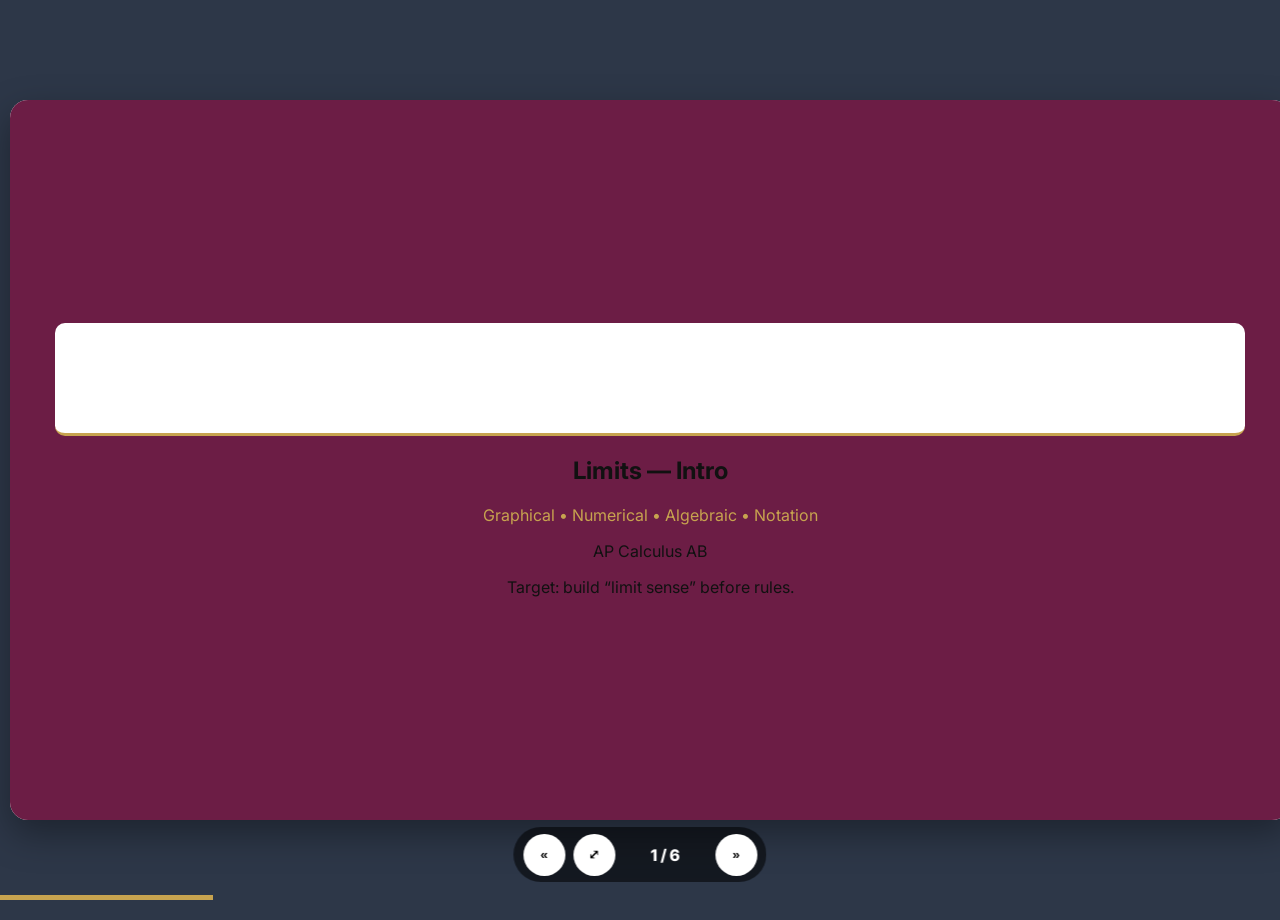
==== ab/lesson-1.html @ 7b2a3d3c "Add lesson 1 HTML for AP Calculus AB" ====
<!DOCTYPE html>
<html lang="en">
<head>
<meta charset="utf-8"/>
<meta name="viewport" content="width=device-width, initial-scale=1"/>
<title>AP Calc AB • Lesson 1 — Limits Intro</title>

<link rel="preconnect" href="https://fonts.googleapis.com">
<link rel="preconnect" href="https://fonts.gstatic.com" crossorigin>
<link href="https://fonts.googleapis.com/css2?family=Inter:wght@400;600;700;800&display=swap" rel="stylesheet">

<!-- Tailwind -->
<script src="https://cdn.tailwindcss.com"></script>

<!-- KaTeX -->
<link rel="stylesheet" href="https://cdn.jsdelivr.net/npm/katex@0.16.10/dist/katex.min.css" crossorigin="anonymous">
<script defer src="https://cdn.jsdelivr.net/npm/katex@0.16.10/dist/katex.min.js" crossorigin="anonymous"></script>
<script defer src="https://cdn.jsdelivr.net/npm/katex@0.16.10/dist/contrib/auto-render.min.js" crossorigin="anonymous"></script>

<!-- Brand + Theme + Engine -->
<script src="../config/brand.js"></script>
<link rel="stylesheet" href="../shared/deck-theme.css"/>
<script src="../shared/deck-engine.js"></script>

<style>
  /* Optional banner strip for title slide */
  .banner{width:100%;height:110px;background:#fff center/contain no-repeat;border-bottom:3px solid var(--accent);border-radius:10px}
</style>
</head>
<body>

<div id="deck" aria-live="polite">
  <div id="slides" class="relative">
    <div id="fsHint">Press <strong>F</strong> for fullscreen</div>

    <!-- 0 Title -->
    <section class="slide active bg-primary text-white">
      <div class="w-full h-16 banner mb-6 rounded-md"
           style="background-image:url('../assets/banner.jpg')" aria-label="Banner"></div>

      <div class="flex items-center gap-6">
        <img src="../assets/logo.png" alt="Logo" class="h-16 w-auto" onerror="this.style.display='none'"/>
        <div class="text-left">
          <h1 class="text-5xl md:text-6xl font-extrabold tracking-tight">Limits — Intro</h1>
          <p class="text-accent text-2xl md:text-3xl mt-2 font-semibold">
            Graphical • Numerical • Algebraic • Notation
          </p>
          <p class="mt-2 text-lg" id="brandLine"></p>
        </div>
      </div>
      <div class="absolute bottom-6 text-sm text-gray-100">
        Target: build “limit sense” before rules.
      </div>
    </section>

    <!-- 1 Objectives + keywords (tap glossary) -->
    <section class="slide">
      <h2 class="text-4xl font-extrabold text-primary mb-2">Learning Objectives & Keywords</h2>
      <div class="grid md:grid-cols-2 gap-6 text-left max-w-5xl">
        <div class="card p-5">
          <h3 class="text-2xl font-bold text-primary mb-1">Objectives</h3>
          <ul class="list-disc list-inside space-y-1 text-lg">
            <li>Interpret \(\lim_{x\to a} f(x)\) using graphs and tables.</li>
            <li>Distinguish <b>limit</b> from <b>function value</b>.</li>
            <li>Evaluate limits by <b>direct substitution</b> and basic <b>algebraic simplification</b>.</li>
            <li>Identify when a limit <b>does not exist</b> (DNE).</li>
          </ul>
        </div>
        <div class="card p-5">
          <h3 class="text-2xl font-bold text-primary mb-1">Keywords (tap)</h3>
          <div class="flex flex-wrap gap-2 text-lg">
            <span class="chip" data-key="lim">Limit</span>
            <span class="chip" data-key="two">Two-sided / One-sided</span>
            <span class="chip" data-key="dne">DNE</span>
            <span class="chip" data-key="cont">Continuity (preview)</span>
          </div>
          <p class="text-xs text-gray-500 mt-3">You can reuse these chips in every lesson.</p>
        </div>
      </div>
    </section>

    <!-- 2 Tap-to-reveal: limit vs value -->
    <section class="slide">
      <h2 class="text-3xl font-extrabold text-primary mb-2">Tap to Reveal — Limit vs Value</h2>
      <div class="card p-5 w-full max-w-5xl text-left">
        <p class="text-lg">
          Consider a function that has a <b>hole</b> at \(x=2\), but the graph approaches \(y=5\).
        </p>

        <div class="grid md:grid-cols-2 gap-4 mt-4">
          <div class="card p-4">
            <div class="font-bold text-primary mb-2">Statements</div>
            <div class="space-y-2 text-lg">
              <button class="chip rev" data-t="A">A) \(\lim_{x\to 2} f(x) = 5\)</button>
              <button class="chip rev" data-t="B">B) \(f(2)=5\)</button>
              <button class="chip rev" data-t="C">C) The limit depends on the value at \(x=2\)</button>
              <div id="revBox" class="mt-3"></div>
            </div>
          </div>

          <div class="card p-4">
            <div class="font-bold text-primary mb-2">Key idea</div>
            <div class="text-lg space-y-2">
              <p><b>Limit:</b> what \(f(x)\) is heading to as \(x\) approaches \(2\).</p>
              <p><b>Value:</b> what happens exactly at \(x=2\).</p>
              <p>If the hole is at \((2,5)\), then the limit can be 5 even if \(f(2)\) is undefined.</p>
            </div>
          </div>
        </div>
      </div>
    </section>

    <!-- 3 Quick practice: direct substitution -->
    <section class="slide">
      <h2 class="text-3xl font-extrabold text-primary mb-2">Quick Practice — Direct Substitution</h2>
      <div class="card p-5 w-full max-w-5xl text-left">
        <div class="text-lg mb-2">
          Evaluate:
          \[
            \lim_{x\to 3} (2x^2 - 5x + 1)
          \]
        </div>
        <div class="flex flex-wrap items-center gap-2">
          <input id="subAns" class="border rounded px-3 py-2 w-44" placeholder="type a number"/>
          <button id="subCheck" class="btn primary">Check</button>
          <button id="subHint" class="btn">Hint</button>
        </div>
        <div id="subFb" class="mt-3 font-semibold"></div>
        <div id="subHintBox" class="mt-2 text-sm"></div>
      </div>
    </section>

    <!-- 4 Quiz + export -->
    <section class="slide">
      <h2 class="text-3xl font-extrabold text-primary mb-2">Mini-Quiz (Exportable)</h2>
      <div class="card p-5 w-full max-w-5xl text-left">
        <div id="quizList" class="grid md:grid-cols-2 gap-3"></div>

        <div class="mt-3 flex flex-wrap gap-2">
          <button id="quizNew" class="btn">New set</button>
          <button id="quizCheck" class="btn primary">Check</button>
          <button id="quizCSV" class="btn">Export CSV</button>
          <button id="quizJSON" class="btn">Export JSON</button>
        </div>
        <div id="quizFb" class="mt-2 h-6 font-semibold"></div>
      </div>
    </section>

    <!-- 5 Exit -->
    <section class="slide">
      <h2 class="text-4xl font-extrabold text-primary mb-2">Exit Ticket</h2>
      <div class="grid md:grid-cols-2 gap-6 text-left max-w-5xl">
        <div class="card p-5">
          <h3 class="text-xl font-bold text-primary">3–2–1</h3>
          <ul class="list-disc list-inside">
            <li>3 limits you can evaluate by substitution</li>
            <li>2 ways a limit can be DNE</li>
            <li>1 sentence: limit vs value</li>
          </ul>
        </div>
        <div class="card p-5">
          <h3 class="text-xl font-bold text-primary">Up next</h3>
          <p><b>Limit Laws & Algebraic Techniques</b> — factoring, rationalizing, and simplifying expressions.</p>
        </div>
      </div>
    </section>

  </div>
</div>

<!-- Controls -->
<div id="controls" role="group" aria-label="Slideshow controls">
  <button id="prev" title="Previous (←)">&laquo;</button>
  <button id="fs" title="Toggle Fullscreen (F)">⤢</button>
  <div id="counter">1 / 6</div>
  <button id="next" title="Next (→)">&raquo;</button>
</div>
<div id="progress"></div>

<!-- Glossary popover -->
<div id="pop" role="dialog" aria-modal="true" aria-live="polite">
  <span class="close" title="Close">✕</span>
  <div id="popBody"></div>
</div>

<script>
  // Brand line on title slide
  document.getElementById('brandLine').textContent =
    (window.BRAND?.schoolName ? window.BRAND.schoolName + " — " : "") + "AP Calculus AB";

  const glossary = {
    lim:  "<strong>Limit</strong>: the value \(f(x)\) approaches as \(x\) approaches a point.",
    two:  "<strong>Two-sided / One-sided</strong>: compare \(\lim_{x\\to a^-}\) and \(\lim_{x\\to a^+}\).",
    dne:  "<strong>DNE</strong>: does not exist (e.g., left/right mismatch or unbounded behavior).",
    cont: "<strong>Continuity (preview)</strong>: \(f(a)\) exists, \(\lim_{x\\to a}f(x)\) exists, and they’re equal."
  };

  // Init deck
  const Deck = window.DeckEngine.initDeck({
    deckTitle: "APCalcAB_L1_LimitsIntro",
    glossary
  });

  // Tap-to-reveal
  const answers = {
    A: "<div class='hint'>✅ True. The limit describes the approach to \(x=2\), not the value at \(x=2\).</div>",
    B: "<div class='hint'>Not necessarily. The graph can approach 5 even if \(f(2)\) is undefined or different.</div>",
    C: "<div class='hint'>❌ False. The limit is independent of the value at the point.</div>"
  };
  document.querySelectorAll('.rev').forEach(b=>{
    b.addEventListener('click', ()=>{
      document.getElementById('revBox').innerHTML = answers[b.dataset.t] || "";
      Deck.renderMath(document.getElementById('revBox'));
    });
  });

  // Direct substitution practice
  // lim_{x->3} (2x^2-5x+1) = 2*9 - 15 + 1 = 18 - 15 + 1 = 4
  document.getElementById('subHint').addEventListener('click', ()=>{
    document.getElementById('subHintBox').innerHTML =
      "<div class='hint'>Plug in \(x=3\): compute \(2(3)^2 - 5(3) + 1\).</div>";
    Deck.renderMath(document.getElementById('subHintBox'));
  });
  document.getElementById('subCheck').addEventListener('click', ()=>{
    const v = Number(document.getElementById('subAns').value);
    const fb = document.getElementById('subFb');
    if(!Number.isFinite(v)){ fb.textContent="Enter a number."; fb.style.color="#b91c1c"; return; }
    if(v===4){
      fb.textContent="✅ Correct!"; fb.style.color="#15803d"; Deck.confetti();
    } else {
      fb.textContent="❌ Not quite. Try substitution carefully."; fb.style.color="#b91c1c";
    }
  });

  // Quiz (exportable)
  const quizState = { items: [] };
  function newQuiz(){
    const bank = [
      {q:"\\(\\lim_{x\\to 2} (x^2-1)\\)", a:"3"},
      {q:"\\(\\lim_{x\\to -1} (2x+5)\\)", a:"3"},
      {q:"\\(\\lim_{x\\to 4} \\sqrt{x}\\)", a:"2"},
      {q:"\\(\\lim_{x\\to 0} (\\sin x)\\)", a:"0"}
    ];
    quizState.items = bank.sort(()=>Math.random()-0.5).slice(0,4);
    const box = document.getElementById('quizList'); box.innerHTML = "";
    quizState.items.forEach((it,idx)=>{
      const d = document.createElement('div');
      d.className = "card p-4";
      d.innerHTML = `
        <div class="text-lg font-bold text-primary mb-1">Q${idx+1}</div>
        <div class="text-xl">Evaluate: \\(${it.q}\\)</div>
        <input class="qAns border rounded px-2 py-1 w-40 mt-2" placeholder="answer">
      `;
      box.appendChild(d);
    });
    Deck.renderMath(box);
    document.getElementById('quizFb').textContent="";
  }
  newQuiz();
  document.getElementById('quizNew').addEventListener('click', newQuiz);

  document.getElementById('quizCheck').addEventListener('click', ()=>{
    let ok=0;
    [...document.querySelectorAll('#quizList .card')].forEach((row,idx)=>{
      const want = quizState.items[idx].a;
      const inp = row.querySelector('.qAns');
      const got = (inp.value||"").trim();
      inp.style.borderColor = (got===want) ? "#22c55e" : "#ef4444";
      if(got===want) ok++;
    });
    const fb = document.getElementById('quizFb');
    fb.textContent = (ok===quizState.items.length) ? "✅ Perfect!" : `Score: ${ok}/${quizState.items.length}`;
    if(ok===quizState.items.length) Deck.confetti();
  });

  document.getElementById('quizCSV').addEventListener('click', ()=>{
    const rows = [["question","correct","user"]];
    [...document.querySelectorAll('#quizList .card')].forEach((row,idx)=>{
      const user = row.querySelector('.qAns').value || "";
      rows.push([quizState.items[idx].q, quizState.items[idx].a, user]);
    });
    Deck.downloadCSV("APCalcAB_L1_quiz.csv", rows);
  });

  document.getElementById('quizJSON').addEventListener('click', ()=>{
    const data = [...document.querySelectorAll('#quizList .card')].map((row,idx)=>({
      question: quizState.items[idx].q,
      correct: quizState.items[idx].a,
      user: row.querySelector('.qAns').value || ""
    }));
    Deck.downloadJSON("APCalcAB_L1_quiz.json", data);
  });
</script>

</body>
</html>
---- shared/deck-theme.css ----
/* shared/deck-theme.css */
:root{
  --primary:#6C1D45; --primary2:#8B2450; --accent:#C7A34F; --accent2:#E4D4A8;
  --bg:#2d3748; --ink:#111; --card:#fafafa; --line:#e5e7eb;
}
html,body{height:100%; margin:0; background:var(--bg); font-family:Inter,system-ui,Segoe UI,Roboto,Helvetica,Arial; color:#111}
#deck{position:relative; width:100vw; height:100vh; display:flex; align-items:center; justify-content:center; padding:10px}
#slides{position:relative; width:100%; max-width:1280px; aspect-ratio:16/9; background:#fff; box-shadow:0 14px 36px rgba(0,0,0,.35); overflow:hidden; border-radius:18px}
.slide{position:absolute; inset:0; padding:3.5%; display:flex; flex-direction:column; justify-content:center; align-items:center; text-align:center; opacity:0; transform:translateY(14px) scale(.985); transition:.55s ease; pointer-events:none}
.slide.active{opacity:1; transform:none; pointer-events:auto}

.bg-primary{background-color:var(--primary)}
.text-primary{color:var(--primary)}
.text-accent{color:var(--accent)}
.card{border:1px solid var(--line); border-radius:14px; background:var(--card)}
.chip{display:inline-flex;align-items:center;gap:.5rem;background:rgba(0,0,0,.05);border-radius:9999px;padding:.35rem .75rem;cursor:pointer}
.chip:hover{outline:2px solid var(--accent)}
.btn{padding:.55rem 1rem;border-radius:999px;border:1px solid var(--line);background:#fff;font-weight:800; cursor:pointer}
.btn.primary{background:var(--primary);color:#fff;border-color:var(--primary)}
.btn:hover{filter:brightness(.985)}
.hint{background:#fff3cd;border:1px solid #ffe69c;border-radius:10px;padding:.5rem .75rem}
.kbd{font-variant-numeric:tabular-nums; font-weight:800; padding:.1rem .35rem; border-radius:.4rem; border:1px solid #d1d5db; background:#fff}

#controls{position:fixed; bottom:18px; left:50%; transform:translateX(-50%); display:flex; align-items:center; gap:.5rem;
  background:rgba(0,0,0,.55); padding:.4rem .6rem; border-radius:999px; z-index:20; backdrop-filter:blur(6px)}
#controls button{width:42px;height:42px;border-radius:999px;border:none;background:#fff;cursor:pointer;font-weight:900}
#controls button:hover{transform:scale(1.06)}
#counter{color:#fff;font-weight:800;min-width:84px;text-align:center}
#progress{position:fixed;left:0;bottom:0;height:5px;width:0;background:var(--accent);z-index:30;transition:width .35s ease}
#fsHint{position:absolute; top:10px; right:12px; color:#fff; background:rgba(0,0,0,.35); padding:.25rem .5rem; border-radius:8px; font-size:.8rem}

#pop{position:fixed; inset:auto auto 20px 20px; max-width:min(560px,90vw);
  background:#fff; border:2px solid var(--accent); border-radius:12px; box-shadow:0 12px 28px rgba(0,0,0,.25);
  padding:14px 16px; z-index:40; display:none; text-align:left}
#pop strong{color:var(--primary)} #pop .close{float:right;color:#666;cursor:pointer;font-weight:900}

.confetti{position:fixed; pointer-events:none; z-index:50}
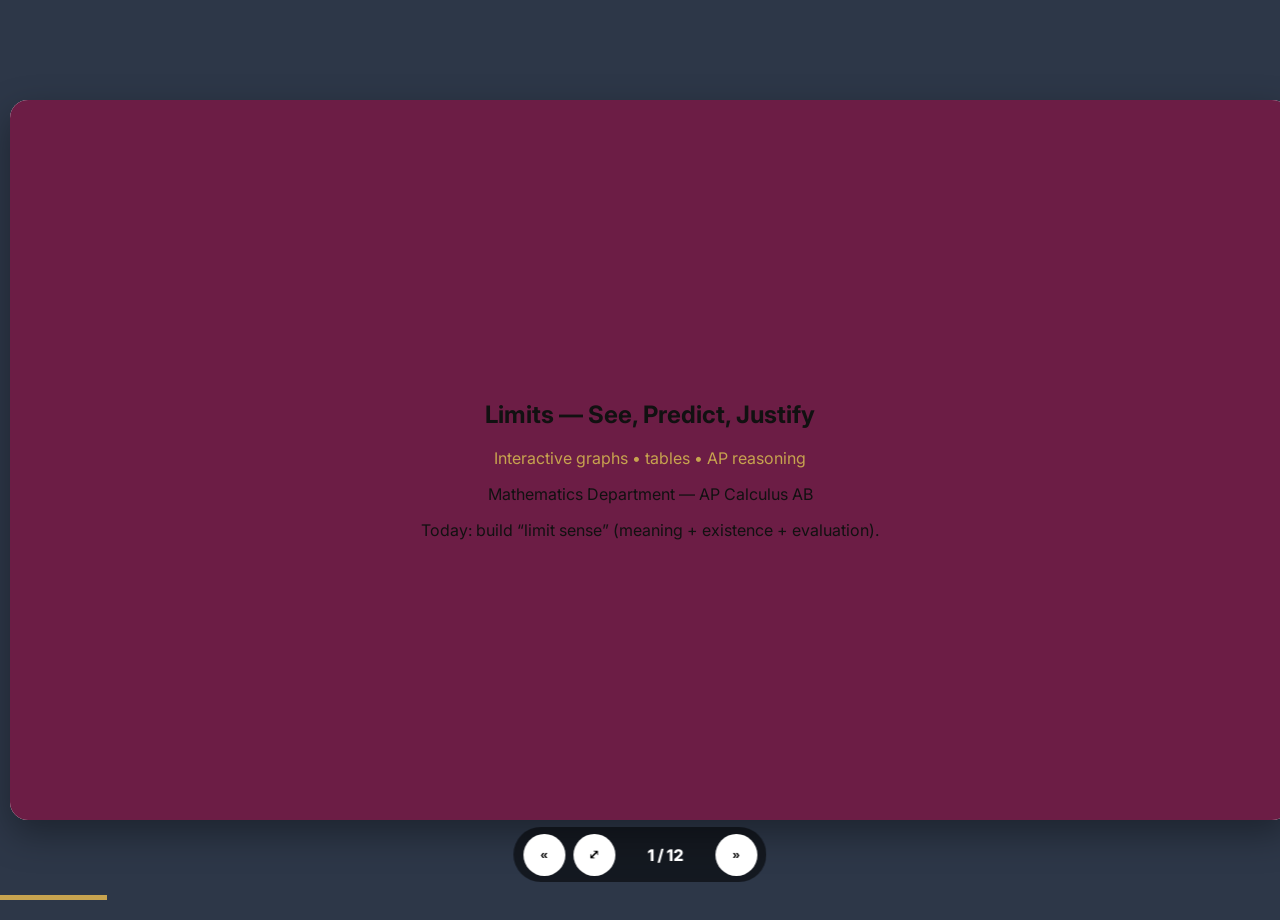
==== commit c0df386a: "Update lesson-1.html" ====
--- a/ab/lesson-1.html
+++ b/ab/lesson-1.html
@@ -3,13 +3,12 @@
 <head>
 <meta charset="utf-8"/>
 <meta name="viewport" content="width=device-width, initial-scale=1"/>
-<title>AP Calc AB • Lesson 1 — Limits Intro</title>
+<title>AP Calc AB • Lesson 1 — Limits (Interactive, Student-Centered)</title>
 
 <link rel="preconnect" href="https://fonts.googleapis.com">
 <link rel="preconnect" href="https://fonts.gstatic.com" crossorigin>
 <link href="https://fonts.googleapis.com/css2?family=Inter:wght@400;600;700;800&display=swap" rel="stylesheet">
 
-<!-- Tailwind -->
 <script src="https://cdn.tailwindcss.com"></script>
 
 <!-- KaTeX -->
@@ -17,150 +16,526 @@
 <script defer src="https://cdn.jsdelivr.net/npm/katex@0.16.10/dist/katex.min.js" crossorigin="anonymous"></script>
 <script defer src="https://cdn.jsdelivr.net/npm/katex@0.16.10/dist/contrib/auto-render.min.js" crossorigin="anonymous"></script>
 
-<!-- Brand + Theme + Engine -->
+<!-- Brand + shared theme/engine -->
 <script src="../config/brand.js"></script>
 <link rel="stylesheet" href="../shared/deck-theme.css"/>
 <script src="../shared/deck-engine.js"></script>
 
 <style>
-  /* Optional banner strip for title slide */
-  .banner{width:100%;height:110px;background:#fff center/contain no-repeat;border-bottom:3px solid var(--accent);border-radius:10px}
+  .twoCol{display:grid;grid-template-columns:1fr;gap:14px}
+  @media (min-width:980px){.twoCol{grid-template-columns:1fr 1fr}}
+  .threeCol{display:grid;grid-template-columns:1fr;gap:14px}
+  @media (min-width:980px){.threeCol{grid-template-columns:1fr 1fr 1fr}}
+
+  .pill{display:inline-flex;align-items:center;gap:.5rem;border:1px solid #e5e7eb;border-radius:999px;padding:.35rem .75rem;background:#fff}
+  .callout{border-left:6px solid var(--accent); padding:10px 12px; background:#fff; border-radius:12px; border:1px solid #e5e7eb}
+  .small{font-size:.95rem}
+  .mono{font-family:ui-monospace, SFMono-Regular, Menlo, Monaco, Consolas, "Liberation Mono", "Courier New", monospace}
+  .teacher{background:#eef2ff;border:1px solid #c7d2fe;border-radius:12px;padding:10px 12px}
+  .teacher b{color:#3730a3}
+  .soft{color:#475569}
+  .kbd2{font-variant-numeric:tabular-nums;font-weight:900;padding:.1rem .35rem;border-radius:.4rem;border:1px solid #d1d5db;background:#fff}
+
+  /* Graph widget */
+  .gwrap{border:1px solid #e5e7eb;border-radius:14px;background:#fff;padding:10px}
+  .gbar{display:flex;flex-wrap:wrap;gap:8px;align-items:center;justify-content:space-between;margin-top:8px}
+  .gbar .left{display:flex;flex-wrap:wrap;gap:8px;align-items:center}
+  .gbar input[type="range"]{width:240px}
+  .badge{display:inline-flex;align-items:center;gap:.45rem;border-radius:999px;padding:.25rem .6rem;font-size:.85rem;border:1px solid #e5e7eb;background:#fff}
+  .ok{border-color:#bbf7d0;background:#f0fdf4;color:#166534}
+  .warn{border-color:#fed7aa;background:#fff7ed;color:#9a3412}
+  .bad{border-color:#fecaca;background:#fef2f2;color:#991b1b}
+
+  table.clean{width:100%;border-collapse:collapse;font-size:.95rem}
+  table.clean th, table.clean td{border:1px solid #e5e7eb;padding:6px 8px;text-align:center}
+  table.clean th{background:#f8fafc;font-weight:800}
+
+  /* ε–δ demo */
+  .edRow{display:flex;flex-wrap:wrap;gap:10px;align-items:center}
+  .edRow input[type="range"]{width:220px}
 </style>
 </head>
+
 <body>
-
 <div id="deck" aria-live="polite">
   <div id="slides" class="relative">
     <div id="fsHint">Press <strong>F</strong> for fullscreen</div>
 
-    <!-- 0 Title -->
-    <section class="slide active bg-primary text-white">
-      <div class="w-full h-16 banner mb-6 rounded-md"
-           style="background-image:url('../assets/banner.jpg')" aria-label="Banner"></div>
-
+    <!-- 0 • Title -->
+    <section class="slide active bg-primary">
+      <div class="w-full h-16 banner mb-6 rounded-md" style="background-image:url('../assets/banner.jpg')" aria-label="Banner"></div>
       <div class="flex items-center gap-6">
         <img src="../assets/logo.png" alt="Logo" class="h-16 w-auto" onerror="this.style.display='none'"/>
         <div class="text-left">
-          <h1 class="text-5xl md:text-6xl font-extrabold tracking-tight">Limits — Intro</h1>
-          <p class="text-accent text-2xl md:text-3xl mt-2 font-semibold">
-            Graphical • Numerical • Algebraic • Notation
-          </p>
+          <h1 class="text-5xl md:text-6xl font-extrabold tracking-tight">Limits — See, Predict, Justify</h1>
+          <p class="text-accent text-2xl md:text-3xl mt-2 font-semibold">Interactive graphs • tables • AP reasoning</p>
           <p class="mt-2 text-lg" id="brandLine"></p>
         </div>
       </div>
       <div class="absolute bottom-6 text-sm text-gray-100">
-        Target: build “limit sense” before rules.
+        Today: build “limit sense” (meaning + existence + evaluation).
       </div>
     </section>
 
-    <!-- 1 Objectives + keywords (tap glossary) -->
+    <!-- 1 • Student plan + norms -->
     <section class="slide">
-      <h2 class="text-4xl font-extrabold text-primary mb-2">Learning Objectives & Keywords</h2>
-      <div class="grid md:grid-cols-2 gap-6 text-left max-w-5xl">
+      <h2 class="text-4xl font-extrabold text-primary mb-2">What You’ll Do (Student-Centered)</h2>
+      <div class="card p-5 w-full max-w-5xl text-left text-lg space-y-3">
+        <div class="pill"><b>1.</b> Predict from a graph (no formula yet)</div>
+        <div class="pill"><b>2.</b> Test with a table (approach from both sides)</div>
+        <div class="pill"><b>3.</b> Justify with algebra (when possible)</div>
+        <div class="pill"><b>4.</b> Decide: limit exists? why?</div>
+        <div class="pill"><b>5.</b> AP-style practice: MCQ + mini-FRQ</div>
+        <div class="callout">
+          <b>Talk move:</b> “As \(x\) gets close to \(a\), \(f(x)\) gets close to \(L\) because …”
+        </div>
+        <div class="teacher hidden" id="t1">
+          <b>Teacher note:</b> Run as “stations” even in whole-group: students predict → test → justify.
+          Aim for students saying “near vs at” and “left vs right”.
+        </div>
+        <button class="btn" id="toggleTeacher1">Toggle Teacher Notes</button>
+      </div>
+    </section>
+
+    <!-- 2 • Learning targets + vocab -->
+    <section class="slide">
+      <h2 class="text-4xl font-extrabold text-primary mb-2">Learning Targets & Vocabulary</h2>
+      <div class="twoCol w-full max-w-6xl text-left">
         <div class="card p-5">
-          <h3 class="text-2xl font-bold text-primary mb-1">Objectives</h3>
-          <ul class="list-disc list-inside space-y-1 text-lg">
-            <li>Interpret \(\lim_{x\to a} f(x)\) using graphs and tables.</li>
-            <li>Distinguish <b>limit</b> from <b>function value</b>.</li>
-            <li>Evaluate limits by <b>direct substitution</b> and basic <b>algebraic simplification</b>.</li>
-            <li>Identify when a limit <b>does not exist</b> (DNE).</li>
+          <h3 class="text-2xl font-bold text-primary mb-2">I can…</h3>
+          <ul class="list-disc list-inside space-y-2 text-lg">
+            <li>Interpret \(\lim_{x\to a} f(x)\) from <b>graphs</b> and <b>tables</b>.</li>
+            <li>Use <b>left/right</b> behavior to decide if a limit exists.</li>
+            <li>Evaluate simple limits by substitution or simplification.</li>
+            <li>Explain the difference between \(\lim_{x\to a} f(x)\) and \(f(a)\).</li>
           </ul>
+          <div class="callout small mt-4">
+            <b>Success criteria:</b> you can explain <i>why</i> a limit exists/doesn’t, not only compute it.
+          </div>
         </div>
         <div class="card p-5">
-          <h3 class="text-2xl font-bold text-primary mb-1">Keywords (tap)</h3>
+          <h3 class="text-2xl font-bold text-primary mb-2">Keywords (tap)</h3>
           <div class="flex flex-wrap gap-2 text-lg">
             <span class="chip" data-key="lim">Limit</span>
-            <span class="chip" data-key="two">Two-sided / One-sided</span>
+            <span class="chip" data-key="lr">Left/right limits</span>
             <span class="chip" data-key="dne">DNE</span>
-            <span class="chip" data-key="cont">Continuity (preview)</span>
-          </div>
-          <p class="text-xs text-gray-500 mt-3">You can reuse these chips in every lesson.</p>
+            <span class="chip" data-key="rem">Removable discontinuity</span>
+            <span class="chip" data-key="jump">Jump discontinuity</span>
+            <span class="chip" data-key="inf">Infinite behavior</span>
+          </div>
+          <div class="teacher hidden mt-4" id="t2">
+            <b>Teacher note:</b> Don’t do epsilon-delta formally unless you want the sandbox slide (later). AB starts with meaning + tools.
+          </div>
+          <button class="btn mt-3" id="toggleTeacher2">Toggle Teacher Notes</button>
         </div>
       </div>
     </section>
 
-    <!-- 2 Tap-to-reveal: limit vs value -->
+    <!-- 3 • Core idea (brief explanation) + definition -->
     <section class="slide">
-      <h2 class="text-3xl font-extrabold text-primary mb-2">Tap to Reveal — Limit vs Value</h2>
-      <div class="card p-5 w-full max-w-5xl text-left">
-        <p class="text-lg">
-          Consider a function that has a <b>hole</b> at \(x=2\), but the graph approaches \(y=5\).
-        </p>
-
-        <div class="grid md:grid-cols-2 gap-4 mt-4">
+      <h2 class="text-4xl font-extrabold text-primary mb-2">The Big Idea (Brief, Powerful)</h2>
+      <div class="card p-5 w-full max-w-6xl text-left text-lg space-y-3">
+        <div class="callout">
+          <b>Informal definition:</b>
+          \[
+            \lim_{x\to a} f(x)=L
+          \]
+          means: if \(x\) gets close to \(a\) (but not necessarily equal to \(a\)), then \(f(x)\) gets close to \(L\).
+        </div>
+        <div class="twoCol">
           <div class="card p-4">
-            <div class="font-bold text-primary mb-2">Statements</div>
-            <div class="space-y-2 text-lg">
-              <button class="chip rev" data-t="A">A) \(\lim_{x\to 2} f(x) = 5\)</button>
-              <button class="chip rev" data-t="B">B) \(f(2)=5\)</button>
-              <button class="chip rev" data-t="C">C) The limit depends on the value at \(x=2\)</button>
-              <div id="revBox" class="mt-3"></div>
-            </div>
-          </div>
-
+            <h3 class="text-xl font-bold text-primary mb-2">Two rules of the universe</h3>
+            <ul class="list-disc list-inside space-y-2">
+              <li>Limits care about what happens <b>near</b> \(a\), not necessarily <b>at</b> \(a\).</li>
+              <li>A two-sided limit exists only if <b>left limit = right limit</b>.</li>
+            </ul>
+          </div>
           <div class="card p-4">
-            <div class="font-bold text-primary mb-2">Key idea</div>
-            <div class="text-lg space-y-2">
-              <p><b>Limit:</b> what \(f(x)\) is heading to as \(x\) approaches \(2\).</p>
-              <p><b>Value:</b> what happens exactly at \(x=2\).</p>
-              <p>If the hole is at \((2,5)\), then the limit can be 5 even if \(f(2)\) is undefined.</p>
+            <h3 class="text-xl font-bold text-primary mb-2">Tap: Formal definition (optional)</h3>
+            <button class="btn" id="showFormal">Show / Hide ε–δ definition</button>
+            <div id="formalBox" class="mt-3 hidden">
+              <div class="hint">
+                \[
+                \lim_{x\to a} f(x)=L \;\;\text{means: for every }\varepsilon>0\text{ there exists }\delta>0
+                \]
+                such that if \(0<|x-a|<\delta\), then \(|f(x)-L|<\varepsilon\).
+              </div>
+              <div class="small soft mt-2">
+                You do <b>not</b> need to master this today — but we’ll play with it later in the sandbox.
+              </div>
             </div>
           </div>
         </div>
       </div>
     </section>
 
-    <!-- 3 Quick practice: direct substitution -->
+    <!-- 4 • Interactive Graph Lab (choose scenario) -->
     <section class="slide">
-      <h2 class="text-3xl font-extrabold text-primary mb-2">Quick Practice — Direct Substitution</h2>
-      <div class="card p-5 w-full max-w-5xl text-left">
-        <div class="text-lg mb-2">
-          Evaluate:
-          \[
-            \lim_{x\to 3} (2x^2 - 5x + 1)
-          \]
-        </div>
-        <div class="flex flex-wrap items-center gap-2">
-          <input id="subAns" class="border rounded px-3 py-2 w-44" placeholder="type a number"/>
-          <button id="subCheck" class="btn primary">Check</button>
-          <button id="subHint" class="btn">Hint</button>
-        </div>
-        <div id="subFb" class="mt-3 font-semibold"></div>
-        <div id="subHintBox" class="mt-2 text-sm"></div>
+      <h2 class="text-3xl font-extrabold text-primary mb-2">Graph Lab — Move \(x\) Toward \(a\)</h2>
+      <div class="card p-5 w-full max-w-6xl text-left">
+        <div class="callout small mb-3">
+          <b>Student task:</b> Pick a scenario → drag the slider → predict \(\lim_{x\to a} f(x)\) → justify in words.
+        </div>
+
+        <div class="twoCol">
+          <div class="gwrap">
+            <div class="flex flex-wrap gap-2 items-center justify-between">
+              <div class="font-extrabold text-primary">Interactive Graph</div>
+              <div class="flex flex-wrap gap-2 items-center">
+                <label class="text-sm font-semibold">Scenario:</label>
+                <select id="scSel" class="border rounded px-2 py-1">
+                  <option value="rem">Removable hole (limit exists)</option>
+                  <option value="jump">Jump (left ≠ right)</option>
+                  <option value="inf">Infinite behavior (vertical asymptote)</option>
+                  <option value="osc">Oscillation (DNE)</option>
+                </select>
+              </div>
+            </div>
+
+            <svg id="graphSVG" viewBox="0 0 640 420" role="img" aria-label="Interactive limit graph"
+                 style="width:100%;height:auto;margin-top:8px;border:1px solid #e5e7eb;border-radius:12px;background:#ffffff">
+            </svg>
+
+            <div class="gbar">
+              <div class="left">
+                <span class="badge"><b>a</b>: <span id="aOut" class="mono"></span></span>
+                <span class="badge"><b>x</b>: <span id="xOut" class="mono"></span></span>
+                <span class="badge"><b>f(x)</b>: <span id="yOut" class="mono"></span></span>
+              </div>
+              <div class="left">
+                <button class="btn" id="snapLeft">x→a⁻</button>
+                <button class="btn" id="snapRight">x→a⁺</button>
+              </div>
+            </div>
+
+            <div class="gbar">
+              <div class="left">
+                <label class="text-sm font-semibold">Move x:</label>
+                <input id="xSlider" type="range" min="-1000" max="1000" value="-600">
+              </div>
+              <div class="left">
+                <span id="existBadge" class="badge">Checking…</span>
+              </div>
+            </div>
+          </div>
+
+          <div class="card p-4">
+            <h3 class="text-xl font-bold text-primary mb-2">Your claim (write it!)</h3>
+            <div class="small soft">Write a prediction + reasoning. Then check.</div>
+
+            <div class="mt-3 flex flex-wrap gap-2 items-center">
+              <span class="pill">Predicted limit:</span>
+              <input id="predL" class="border rounded px-2 py-1 w-40" placeholder="e.g., 5 or DNE">
+              <button id="checkPred" class="btn primary">Check</button>
+              <button id="revealAns" class="btn">Reveal</button>
+            </div>
+
+            <label class="block mt-3 text-sm font-semibold">Reasoning (one strong sentence)</label>
+            <textarea id="predWhy" class="w-full border rounded p-2" rows="3"
+              placeholder="As x approaches a from both sides, f(x) approaches ... therefore ..."></textarea>
+
+            <div id="predFb" class="mt-2 font-bold"></div>
+            <div id="ansBox" class="mt-3"></div>
+
+            <div class="mt-3 flex flex-wrap gap-2">
+              <button class="btn" id="labCSV">Export CSV</button>
+              <button class="btn" id="labJSON">Export JSON</button>
+            </div>
+
+            <div class="teacher hidden mt-3" id="t4">
+              <b>Teacher note:</b> Insist on two claims: (1) what left does, (2) what right does.
+              If they only give a number, ask: “What evidence?”
+            </div>
+            <button class="btn mt-3" id="toggleTeacher4">Toggle Teacher Notes</button>
+          </div>
+        </div>
       </div>
     </section>
 
-    <!-- 4 Quiz + export -->
+    <!-- 5 • Table Lab (auto-generate) -->
     <section class="slide">
-      <h2 class="text-3xl font-extrabold text-primary mb-2">Mini-Quiz (Exportable)</h2>
-      <div class="card p-5 w-full max-w-5xl text-left">
-        <div id="quizList" class="grid md:grid-cols-2 gap-3"></div>
-
-        <div class="mt-3 flex flex-wrap gap-2">
-          <button id="quizNew" class="btn">New set</button>
-          <button id="quizCheck" class="btn primary">Check</button>
-          <button id="quizCSV" class="btn">Export CSV</button>
-          <button id="quizJSON" class="btn">Export JSON</button>
-        </div>
-        <div id="quizFb" class="mt-2 h-6 font-semibold"></div>
+      <h2 class="text-3xl font-extrabold text-primary mb-2">Table Lab — Approach From Both Sides</h2>
+      <div class="card p-5 w-full max-w-6xl text-left">
+        <div class="twoCol">
+          <div class="card p-4">
+            <h3 class="text-xl font-bold text-primary mb-2">Generate a table near \(a\)</h3>
+            <div class="small soft">Pick a scenario. Choose how close you want to get to \(a\).</div>
+
+            <div class="mt-3 flex flex-wrap gap-2 items-center">
+              <label class="text-sm font-semibold">Scenario:</label>
+              <select id="tblScenario" class="border rounded px-2 py-1">
+                <option value="rem">Removable hole</option>
+                <option value="jump">Jump</option>
+                <option value="inf">Infinite</option>
+                <option value="osc">Oscillation</option>
+              </select>
+
+              <label class="text-sm font-semibold">Depth:</label>
+              <select id="tblDepth" class="border rounded px-2 py-1">
+                <option value="3">3 rows</option>
+                <option value="4" selected>4 rows</option>
+                <option value="5">5 rows</option>
+              </select>
+
+              <button id="tblBuild" class="btn primary">Build table</button>
+            </div>
+
+            <div class="mt-3 overflow-auto">
+              <table class="clean" id="tblOut" aria-label="Approach table"></table>
+            </div>
+
+            <div class="callout small mt-3">
+              <b>Prompt:</b> “What number are the outputs chasing from the left? From the right?”
+            </div>
+          </div>
+
+          <div class="card p-4">
+            <h3 class="text-xl font-bold text-primary mb-2">Commit to a conclusion</h3>
+            <div class="small soft">State left limit, right limit, and whether the two-sided limit exists.</div>
+
+            <div class="mt-3 space-y-2">
+              <div class="flex gap-2 items-center flex-wrap">
+                <span class="pill">Left limit:</span>
+                <input id="Lleft" class="border rounded px-2 py-1 w-40" placeholder="number / ±∞ / DNE">
+                <span class="pill">Right limit:</span>
+                <input id="Lright" class="border rounded px-2 py-1 w-40" placeholder="number / ±∞ / DNE">
+              </div>
+
+              <div class="flex gap-2 items-center flex-wrap">
+                <span class="pill">Two-sided:</span>
+                <input id="Ltwo" class="border rounded px-2 py-1 w-40" placeholder="number / DNE">
+                <button id="tblCheck" class="btn primary">Check</button>
+                <button id="tblReveal" class="btn">Reveal</button>
+              </div>
+
+              <label class="block text-sm font-semibold mt-2">Reasoning (use left/right language)</label>
+              <textarea id="tblWhy" class="w-full border rounded p-2" rows="3"></textarea>
+
+              <div id="tblFb" class="mt-2 font-bold"></div>
+              <div id="tblAns" class="mt-2"></div>
+
+              <div class="mt-3 flex flex-wrap gap-2">
+                <button class="btn" id="tblCSV">Export CSV</button>
+                <button class="btn" id="tblJSON">Export JSON</button>
+              </div>
+            </div>
+          </div>
+        </div>
       </div>
     </section>
 
-    <!-- 5 Exit -->
+    <!-- 6 • ε–δ sandbox (interactive) -->
     <section class="slide">
-      <h2 class="text-4xl font-extrabold text-primary mb-2">Exit Ticket</h2>
-      <div class="grid md:grid-cols-2 gap-6 text-left max-w-5xl">
-        <div class="card p-5">
-          <h3 class="text-xl font-bold text-primary">3–2–1</h3>
-          <ul class="list-disc list-inside">
-            <li>3 limits you can evaluate by substitution</li>
-            <li>2 ways a limit can be DNE</li>
-            <li>1 sentence: limit vs value</li>
-          </ul>
-        </div>
-        <div class="card p-5">
-          <h3 class="text-xl font-bold text-primary">Up next</h3>
-          <p><b>Limit Laws & Algebraic Techniques</b> — factoring, rationalizing, and simplifying expressions.</p>
+      <h2 class="text-3xl font-extrabold text-primary mb-2">Definition Sandbox (Optional, but Awesome): ε–δ</h2>
+      <div class="card p-5 w-full max-w-6xl text-left">
+        <div class="callout small mb-3">
+          We’ll use \(f(x)=x^2\), \(a=2\), \(L=4\). Your mission: choose \(\delta\) so that
+          \(0&lt;|x-2|&lt;\delta\) forces \(|x^2-4|&lt;\varepsilon\).
+        </div>
+
+        <div class="twoCol">
+          <div class="gwrap">
+            <div class="font-extrabold text-primary">ε–δ Visual</div>
+            <svg id="edSVG" viewBox="0 0 640 420" role="img" aria-label="Epsilon delta visualization"
+                 style="width:100%;height:auto;margin-top:8px;border:1px solid #e5e7eb;border-radius:12px;background:#ffffff"></svg>
+
+            <div class="edRow mt-2">
+              <span class="badge"><b>a</b>: <span class="mono">2</span></span>
+              <span class="badge"><b>L</b>: <span class="mono">4</span></span>
+              <span class="badge"><b>ε</b>: <span id="epsOut" class="mono"></span></span>
+              <span class="badge"><b>δ</b>: <span id="delOut" class="mono"></span></span>
+            </div>
+
+            <div class="edRow mt-2">
+              <label class="text-sm font-semibold">ε:</label>
+              <input id="eps" type="range" min="10" max="200" value="80">
+              <label class="text-sm font-semibold">δ:</label>
+              <input id="del" type="range" min="10" max="200" value="60">
+              <button id="suggestDelta" class="btn">Suggest δ</button>
+            </div>
+
+            <div id="edFb" class="mt-2 font-bold"></div>
+          </div>
+
+          <div class="card p-4">
+            <h3 class="text-xl font-bold text-primary mb-2">What to notice</h3>
+            <ul class="list-disc list-inside text-lg space-y-2">
+              <li>ε controls the <b>vertical</b> “target band” around \(L\).</li>
+              <li>δ controls the <b>horizontal</b> window around \(a\).</li>
+              <li>We need the curve inside the δ-window to stay inside the ε-band.</li>
+            </ul>
+            <div class="hint mt-3">
+              In AB, you mostly use the informal definition + tools. This sandbox makes the formal idea feel real.
+            </div>
+          </div>
+        </div>
+      </div>
+    </section>
+
+    <!-- 7 • Tricky questions (conceptual traps) -->
+    <section class="slide">
+      <h2 class="text-3xl font-extrabold text-primary mb-2">Tricky Questions (AP-Style Thinking)</h2>
+      <div class="card p-5 w-full max-w-6xl text-left">
+        <div class="small soft">Answer first. Then check and read the explanation.</div>
+        <div id="trickyList" class="grid md:grid-cols-2 gap-3 mt-3"></div>
+        <div class="mt-3 flex flex-wrap gap-2">
+          <button id="trickyCheck" class="btn primary">Check</button>
+          <button id="trickyCSV" class="btn">Export CSV</button>
+          <button id="trickyJSON" class="btn">Export JSON</button>
+        </div>
+        <div id="trickyFb" class="mt-2 font-bold"></div>
+      </div>
+    </section>
+
+    <!-- 8 • Tool moves (algebra + special limits) -->
+    <section class="slide">
+      <h2 class="text-3xl font-extrabold text-primary mb-2">When Substitution Fails: Your Tool Moves</h2>
+      <div class="card p-5 w-full max-w-6xl text-left">
+        <div class="threeCol">
+          <div class="card p-4">
+            <h3 class="text-xl font-bold text-primary mb-2">Tool 1: Factor & cancel</h3>
+            <div class="text-lg">
+              \[
+                \lim_{x\to 3}\frac{x^2-9}{x-3}
+              \]
+            </div>
+            <div class="mt-2 flex gap-2 flex-wrap items-center">
+              <input id="tool1" class="border rounded px-2 py-1 w-40" placeholder="value">
+              <button class="btn primary" id="tool1Check">Check</button>
+              <button class="btn" id="tool1Steps">Steps</button>
+            </div>
+            <div id="tool1Fb" class="mt-2 font-bold"></div>
+            <div id="tool1Box" class="mt-2"></div>
+          </div>
+
+          <div class="card p-4">
+            <h3 class="text-xl font-bold text-primary mb-2">Tool 2: Rationalize</h3>
+            <div class="text-lg">
+              \[
+                \lim_{x\to 0}\frac{\sqrt{1+x}-1}{x}
+              \]
+            </div>
+            <div class="mt-2 flex gap-2 flex-wrap items-center">
+              <input id="tool2" class="border rounded px-2 py-1 w-40" placeholder="value">
+              <button class="btn primary" id="tool2Check">Check</button>
+              <button class="btn" id="tool2Steps">Steps</button>
+            </div>
+            <div id="tool2Fb" class="mt-2 font-bold"></div>
+            <div id="tool2Box" class="mt-2"></div>
+          </div>
+
+          <div class="card p-4">
+            <h3 class="text-xl font-bold text-primary mb-2">Tool 3: Special trig</h3>
+            <div class="text-lg">
+              \[
+                \lim_{x\to 0}\frac{\sin(5x)}{x}
+              \]
+            </div>
+            <div class="mt-2 flex gap-2 flex-wrap items-center">
+              <input id="tool3" class="border rounded px-2 py-1 w-40" placeholder="value">
+              <button class="btn primary" id="tool3Check">Check</button>
+              <button class="btn" id="tool3Steps">Steps</button>
+            </div>
+            <div id="tool3Fb" class="mt-2 font-bold"></div>
+            <div id="tool3Box" class="mt-2"></div>
+          </div>
+        </div>
+      </div>
+    </section>
+
+    <!-- 9 • AP MCQ practice -->
+    <section class="slide">
+      <h2 class="text-3xl font-extrabold text-primary mb-2">AP Exam Practice — Multiple Choice</h2>
+      <div class="card p-5 w-full max-w-6xl text-left">
+        <div class="small soft">These are AP-style: some compute, some reasoning. Show work on paper.</div>
+        <div id="mcqList" class="grid md:grid-cols-2 gap-3 mt-3"></div>
+        <div class="mt-3 flex flex-wrap gap-2">
+          <button id="mcqNew" class="btn">New set</button>
+          <button id="mcqCheck" class="btn primary">Check</button>
+          <button id="mcqCSV" class="btn">Export CSV</button>
+          <button id="mcqJSON" class="btn">Export JSON</button>
+        </div>
+        <div id="mcqFb" class="mt-2 font-bold"></div>
+      </div>
+    </section>
+
+    <!-- 10 • AP mini-FRQ -->
+    <section class="slide">
+      <h2 class="text-3xl font-extrabold text-primary mb-2">AP Exam Practice — Mini-FRQ</h2>
+      <div class="card p-5 w-full max-w-6xl text-left">
+        <div class="twoCol">
+          <div class="card p-4">
+            <h3 class="text-xl font-bold text-primary mb-2">FRQ Prompt</h3>
+            <div class="text-lg">
+              Let
+              \[
+                f(x)=\begin{cases}
+                \dfrac{x^2-1}{x-1}, & x\ne 1\\[4pt]
+                7, & x=1
+                \end{cases}
+              \]
+            </div>
+            <ol class="list-decimal list-inside text-lg space-y-2 mt-2">
+              <li>Find \(\lim_{x\to 1} f(x)\).</li>
+              <li>Find \(f(1)\).</li>
+              <li>Is \(f\) continuous at \(x=1\)? Explain.</li>
+              <li>Find a value of \(k\) that would make \(f\) continuous at \(x=1\) if we redefine \(f(1)=k\).</li>
+            </ol>
+            <div class="callout small mt-3">
+              <b>AP habit:</b> Write complete sentences for explanations.
+            </div>
+          </div>
+
+          <div class="card p-4">
+            <h3 class="text-xl font-bold text-primary mb-2">Your submission</h3>
+
+            <div class="mt-2 flex flex-wrap gap-2 items-center">
+              <span class="pill">1) Limit:</span>
+              <input id="frq1" class="border rounded px-2 py-1 w-36" placeholder="value">
+              <span class="pill">2) f(1):</span>
+              <input id="frq2" class="border rounded px-2 py-1 w-36" placeholder="value">
+              <span class="pill">4) k:</span>
+              <input id="frq4" class="border rounded px-2 py-1 w-36" placeholder="value">
+            </div>
+
+            <label class="block mt-3 text-sm font-semibold">3) Explanation (1–2 sentences)</label>
+            <textarea id="frq3" class="w-full border rounded p-2" rows="3"
+              placeholder="Not continuous because ..."></textarea>
+
+            <div class="mt-3 flex flex-wrap gap-2">
+              <button id="frqCheck" class="btn primary">Check numeric parts</button>
+              <button id="frqReveal" class="btn">Reveal solution</button>
+              <button id="frqCSV" class="btn">Export CSV</button>
+              <button id="frqJSON" class="btn">Export JSON</button>
+            </div>
+
+            <div id="frqFb" class="mt-2 font-bold"></div>
+            <div id="frqSol" class="mt-3"></div>
+          </div>
+        </div>
+      </div>
+    </section>
+
+    <!-- 11 • Exit ticket -->
+    <section class="slide">
+      <h2 class="text-4xl font-extrabold text-primary mb-2">Exit Ticket (Evidence of Understanding)</h2>
+      <div class="card p-5 w-full max-w-5xl text-left">
+        <label class="block text-sm font-semibold">1) In your own words: what does \(\lim_{x\to a} f(x)\) mean?</label>
+        <textarea id="exit1" class="w-full border rounded p-2" rows="2"></textarea>
+
+        <label class="block text-sm font-semibold mt-3">2) Give one example where the limit exists but \(f(a)\) is different.</label>
+        <textarea id="exit2" class="w-full border rounded p-2" rows="2"></textarea>
+
+        <label class="block text-sm font-semibold mt-3">3) One question you still have.</label>
+        <textarea id="exit3" class="w-full border rounded p-2" rows="2"></textarea>
+
+        <div class="mt-3 flex flex-wrap gap-2">
+          <button id="exitCSV" class="btn">Export CSV</button>
+          <button id="exitJSON" class="btn">Export JSON</button>
+        </div>
+
+        <div class="hint mt-4">
+          <b>Next lesson:</b> Limit Laws + Algebraic Techniques (factor, rationalize, trig limits).
         </div>
       </div>
     </section>
@@ -172,7 +547,7 @@
 <div id="controls" role="group" aria-label="Slideshow controls">
   <button id="prev" title="Previous (←)">&laquo;</button>
   <button id="fs" title="Toggle Fullscreen (F)">⤢</button>
-  <div id="counter">1 / 6</div>
+  <div id="counter">1 / 12</div>
   <button id="next" title="Next (→)">&raquo;</button>
 </div>
 <div id="progress"></div>
@@ -184,112 +559,920 @@
 </div>
 
 <script>
-  // Brand line on title slide
-  document.getElementById('brandLine').textContent =
-    (window.BRAND?.schoolName ? window.BRAND.schoolName + " — " : "") + "AP Calculus AB";
-
-  const glossary = {
-    lim:  "<strong>Limit</strong>: the value \(f(x)\) approaches as \(x\) approaches a point.",
-    two:  "<strong>Two-sided / One-sided</strong>: compare \(\lim_{x\\to a^-}\) and \(\lim_{x\\to a^+}\).",
-    dne:  "<strong>DNE</strong>: does not exist (e.g., left/right mismatch or unbounded behavior).",
-    cont: "<strong>Continuity (preview)</strong>: \(f(a)\) exists, \(\lim_{x\\to a}f(x)\) exists, and they’re equal."
-  };
-
-  // Init deck
-  const Deck = window.DeckEngine.initDeck({
-    deckTitle: "APCalcAB_L1_LimitsIntro",
-    glossary
+/* ===================== Setup: brand, glossary, deck ===================== */
+document.getElementById("brandLine").textContent =
+  (window.BRAND?.schoolName ? window.BRAND.schoolName + " — " : "") + "AP Calculus AB";
+
+(function applyBrandToDeck(){
+  const c = window.BRAND?.colors;
+  if(!c) return;
+  const root = document.documentElement.style;
+  if(c.primary) root.setProperty("--primary", c.primary);
+  if(c.accent)  root.setProperty("--accent",  c.accent);
+})();
+
+const glossary = {
+  lim:  "<strong>Limit</strong>: the value \(f(x)\) approaches as \(x\) approaches \(a\).",
+  lr:   "<strong>Left/right limits</strong>: compare \(\lim_{x\\to a^-}f(x)\) and \(\lim_{x\\to a^+}f(x)\).",
+  dne:  "<strong>DNE</strong>: does not exist (mismatch, unbounded, or oscillating).",
+  rem:  "<strong>Removable discontinuity</strong>: a “hole” where the limit exists (often fixable by redefining \(f(a)\)).",
+  jump: "<strong>Jump discontinuity</strong>: left and right limits exist but are different.",
+  inf:  "<strong>Infinite behavior</strong>: function grows without bound near \(a\) (vertical asymptote)."
+};
+
+const Deck = window.DeckEngine.initDeck({
+  deckTitle: "APCalcAB_L1_Limits_Power",
+  glossary
+});
+
+// Teacher notes toggles
+function toggle(id){ const el=document.getElementById(id); el.classList.toggle("hidden"); Deck.renderMath(el); }
+document.getElementById("toggleTeacher1").addEventListener("click",()=>toggle("t1"));
+document.getElementById("toggleTeacher2").addEventListener("click",()=>toggle("t2"));
+document.getElementById("toggleTeacher4").addEventListener("click",()=>toggle("t4"));
+
+/* ===================== Slide 3: formal definition toggle ===================== */
+document.getElementById("showFormal").addEventListener("click", ()=>{
+  const box = document.getElementById("formalBox");
+  box.classList.toggle("hidden");
+  Deck.renderMath(box);
+});
+
+/* ===================== Graph Lab: SVG engine ===================== */
+function clamp(v, lo, hi){ return Math.max(lo, Math.min(hi, v)); }
+function fmt(v){
+  if (v === null) return "undef";
+  if (v === Infinity) return "+∞";
+  if (v === -Infinity) return "−∞";
+  if (!Number.isFinite(v)) return "DNE";
+  const a = Math.abs(v);
+  if (a >= 1000) return (v>0?"+":"") + v.toExponential(2);
+  return (Math.round(v*10000)/10000).toString();
+}
+function nearly(a,b,eps=1e-3){ return Math.abs(a-b) <= eps; }
+
+const Scenarios = {
+  // Removable: near a=1 behaves like x+1, but f(1)=7
+  rem: {
+    name: "Removable hole",
+    a: 1,
+    xMin: -1, xMax: 3, yMin: -1, yMax: 7,
+    fn: (x)=> (x===1 ? 7 : (x*x-1)/(x-1)),
+    draw: { hole: {x:1, y:2}, filled:{x:1,y:7} },
+    limit: 2,
+    left: 2, right: 2,
+    exists: true,
+    note: "Limit exists (2), but function value differs (7)."
+  },
+  // Jump at a=1: left x+1, right 3
+  jump: {
+    name: "Jump",
+    a: 1,
+    xMin: -1, xMax: 3, yMin: -1, yMax: 5,
+    fn: (x)=> (x < 1 ? x+1 : 3),
+    draw: { openLeft:{x:1,y:2}, filled:{x:1,y:3} },
+    limit: NaN,
+    left: 2, right: 3,
+    exists: false,
+    note: "Left and right limits differ → DNE."
+  },
+  // Infinite at a=2: 1/(x-2)
+  inf: {
+    name: "Infinite",
+    a: 2,
+    xMin: 0, xMax: 4, yMin: -6, yMax: 6,
+    fn: (x)=> (x===2 ? null : 1/(x-2)),
+    draw: { asymptoteX: 2 },
+    limit: NaN,
+    left: -Infinity, right: Infinity,
+    exists: false,
+    note: "Unbounded behavior (vertical asymptote) → two-sided limit DNE."
+  },
+  // Oscillation at a=0: sin(1/x)
+  osc: {
+    name: "Oscillation",
+    a: 0,
+    xMin: -0.25, xMax: 0.25, yMin: -1.2, yMax: 1.2,
+    fn: (x)=> (x===0 ? null : Math.sin(1/x)),
+    draw: { },
+    limit: NaN,
+    left: NaN, right: NaN,
+    exists: false,
+    note: "Oscillates, no single approach value → DNE."
+  }
+};
+
+function svgEl(tag, attrs={}){
+  const el=document.createElementNS("http://www.w3.org/2000/svg", tag);
+  for(const k in attrs) el.setAttribute(k, attrs[k]);
+  return el;
+}
+
+function makeMapper(W,H,xMin,xMax,yMin,yMax){
+  const pad=44;
+  const xScale=(W-2*pad)/(xMax-xMin);
+  const yScale=(H-2*pad)/(yMax-yMin);
+  const X=(x)=> pad + (x-xMin)*xScale;
+  const Y=(y)=> H-pad - (y-yMin)*yScale;
+  return {W,H,pad,X,Y,xMin,xMax,yMin,yMax};
+}
+
+function drawAxes(svg, m){
+  const g=svgEl("g");
+  // Border grid lightly
+  g.appendChild(svgEl("rect",{x:0,y:0,width:m.W,height:m.H,fill:"#fff"}));
+
+  // Axes
+  const x0 = (m.yMin<=0 && m.yMax>=0) ? m.Y(0) : m.Y(m.yMin);
+  const y0 = (m.xMin<=0 && m.xMax>=0) ? m.X(0) : m.X(m.xMin);
+
+  g.appendChild(svgEl("line",{x1:m.pad,y1:x0,x2:m.W-m.pad,y2:x0,stroke:"#0f172a","stroke-width":"1"}));
+  g.appendChild(svgEl("line",{x1:y0,y1:m.pad,x2:y0,y2:m.H-m.pad,stroke:"#0f172a","stroke-width":"1"}));
+
+  // Ticks (simple)
+  const ticks=6;
+  for(let i=0;i<=ticks;i++){
+    const xt = m.xMin + (m.xMax-m.xMin)*i/ticks;
+    const X = m.X(xt);
+    g.appendChild(svgEl("line",{x1:X,y1:x0-4,x2:X,y2:x0+4,stroke:"#64748b","stroke-width":"1"}));
+  }
+  for(let i=0;i<=ticks;i++){
+    const yt = m.yMin + (m.yMax-m.yMin)*i/ticks;
+    const Y = m.Y(yt);
+    g.appendChild(svgEl("line",{x1:y0-4,y1:Y,x2:y0+4,y2:Y,stroke:"#64748b","stroke-width":"1"}));
+  }
+
+  svg.appendChild(g);
+}
+
+function plotFunction(svg, m, fn, breaks=[]){
+  // sample points
+  const N=900;
+  let d="";
+  let started=false;
+  for(let i=0;i<=N;i++){
+    const x = m.xMin + (m.xMax-m.xMin)*i/N;
+
+    // break at specified x values (asymptotes, holes)
+    let shouldBreak=false;
+    for(const bx of breaks){
+      if (Math.abs(x-bx) < (m.xMax-m.xMin)/N*2) shouldBreak=true;
+    }
+
+    let y = fn(x);
+    if (y===null || !Number.isFinite(y) || y>1e6 || y<-1e6) { shouldBreak=true; }
+
+    if (shouldBreak){
+      started=false;
+      continue;
+    }
+
+    // clip y
+    y = clamp(y, m.yMin, m.yMax);
+
+    const X=m.X(x), Y=m.Y(y);
+    if(!started){ d += `M ${X} ${Y} `; started=true; }
+    else d += `L ${X} ${Y} `;
+  }
+
+  const path=svgEl("path",{d,fill:"none",stroke:"#6C1D45","stroke-width":"3","stroke-linecap":"round"});
+  svg.appendChild(path);
+}
+
+function drawPoint(svg, m, x, y, style={}){
+  const cx=m.X(x), cy=m.Y(y);
+  const c=svgEl("circle",{
+    cx, cy,
+    r: style.r || 6,
+    fill: style.fill || "#C7A34F",
+    stroke: style.stroke || "#111827",
+    "stroke-width": style.sw || 2
   });
-
-  // Tap-to-reveal
-  const answers = {
-    A: "<div class='hint'>✅ True. The limit describes the approach to \(x=2\), not the value at \(x=2\).</div>",
-    B: "<div class='hint'>Not necessarily. The graph can approach 5 even if \(f(2)\) is undefined or different.</div>",
-    C: "<div class='hint'>❌ False. The limit is independent of the value at the point.</div>"
-  };
-  document.querySelectorAll('.rev').forEach(b=>{
-    b.addEventListener('click', ()=>{
-      document.getElementById('revBox').innerHTML = answers[b.dataset.t] || "";
-      Deck.renderMath(document.getElementById('revBox'));
-    });
+  svg.appendChild(c);
+  return c;
+}
+
+function drawOpenCircle(svg, m, x, y){
+  const cx=m.X(x), cy=m.Y(y);
+  svg.appendChild(svgEl("circle",{cx,cy,r:7,fill:"#ffffff",stroke:"#111827","stroke-width":"2"}));
+}
+
+function drawVLine(svg, m, x, color="#94a3b8"){
+  const X=m.X(x);
+  svg.appendChild(svgEl("line",{x1:X,y1:m.pad,x2:X,y2:m.H-m.pad,stroke:color,"stroke-width":"2","stroke-dasharray":"6 6"}));
+}
+
+function setBadge(el, kind, text){
+  el.className = "badge " + (kind==="ok"?"ok":kind==="warn"?"warn":"bad");
+  el.textContent = text;
+}
+
+/* ===================== Graph Lab wiring ===================== */
+const scSel = document.getElementById("scSel");
+const graphSVG = document.getElementById("graphSVG");
+const xSlider = document.getElementById("xSlider");
+const aOut = document.getElementById("aOut");
+const xOut = document.getElementById("xOut");
+const yOut = document.getElementById("yOut");
+const existBadge = document.getElementById("existBadge");
+const predL = document.getElementById("predL");
+const predWhy = document.getElementById("predWhy");
+const predFb = document.getElementById("predFb");
+const ansBox = document.getElementById("ansBox");
+
+let active = "rem";
+let mapper = null;
+let movingDot = null;
+
+function currentX(){
+  const s = Number(xSlider.value)/1000; // [-1,1]
+  const sc = Scenarios[active];
+  // choose range relative to scenario
+  const range = (sc.xMax - sc.xMin) * 0.15;
+  let x = sc.a + s*range;
+  // Avoid exact a for undefined points
+  if (Math.abs(x - sc.a) < 1e-6) x = sc.a + (s>=0?1:-1)*1e-4;
+  return x;
+}
+
+function scenarioBreaks(sc){
+  const b=[];
+  if (sc.draw?.asymptoteX !== undefined) b.push(sc.draw.asymptoteX);
+  // also break at hole x
+  if (sc.draw?.hole) b.push(sc.draw.hole.x);
+  return b;
+}
+
+function rebuildGraph(){
+  const sc = Scenarios[active];
+  graphSVG.innerHTML = "";
+  mapper = makeMapper(640,420, sc.xMin, sc.xMax, sc.yMin, sc.yMax);
+
+  drawAxes(graphSVG, mapper);
+
+  // special line at a
+  drawVLine(graphSVG, mapper, sc.a, "#cbd5e1");
+
+  // asymptote line if exists
+  if (sc.draw?.asymptoteX !== undefined) drawVLine(graphSVG, mapper, sc.draw.asymptoteX, "#fb923c");
+
+  plotFunction(graphSVG, mapper, sc.fn, scenarioBreaks(sc));
+
+  // special points
+  if (sc.draw?.hole) drawOpenCircle(graphSVG, mapper, sc.draw.hole.x, sc.draw.hole.y);
+  if (sc.draw?.openLeft) drawOpenCircle(graphSVG, mapper, sc.draw.openLeft.x, sc.draw.openLeft.y);
+  if (sc.draw?.filled) drawPoint(graphSVG, mapper, sc.draw.filled.x, sc.draw.filled.y, {fill:"#111827", stroke:"#111827", r:6});
+
+  // moving dot
+  const x = currentX();
+  const y = sc.fn(x);
+  const yClamped = (y===null || !Number.isFinite(y)) ? null : clamp(y, sc.yMin, sc.yMax);
+  movingDot = (yClamped===null)
+    ? drawPoint(graphSVG, mapper, x, 0, {fill:"#ef4444", stroke:"#ef4444", r:6})
+    : drawPoint(graphSVG, mapper, x, yClamped, {fill:"#C7A34F", stroke:"#111827", r:6});
+
+  // labels
+  aOut.textContent = fmt(sc.a);
+  updateReadout();
+}
+
+function updateReadout(){
+  const sc = Scenarios[active];
+  const x = currentX();
+  const y = sc.fn(x);
+
+  xOut.textContent = fmt(x);
+  yOut.textContent = fmt(y);
+
+  // Update moving dot position
+  if (movingDot && mapper){
+    const yClamped = (y===null || !Number.isFinite(y)) ? null : clamp(y, sc.yMin, sc.yMax);
+    movingDot.setAttribute("cx", mapper.X(x));
+    movingDot.setAttribute("cy", mapper.Y(yClamped===null ? 0 : yClamped));
+    movingDot.setAttribute("fill", (yClamped===null) ? "#ef4444" : "#C7A34F");
+    movingDot.setAttribute("stroke", (yClamped===null) ? "#ef4444" : "#111827");
+  }
+
+  // Existence badge (based on scenario truth)
+  if (sc.exists){
+    setBadge(existBadge, "ok", "Limit exists (left = right)");
+  } else {
+    // differentiate reasons
+    if (active==="jump") setBadge(existBadge, "bad", "DNE: left ≠ right");
+    else if (active==="inf") setBadge(existBadge, "bad", "DNE: unbounded near a");
+    else if (active==="osc") setBadge(existBadge, "bad", "DNE: oscillation");
+    else setBadge(existBadge, "warn", "Not sure");
+  }
+}
+
+function normalizeInput(s){
+  const t=(s||"").trim().toUpperCase();
+  if (!t) return "";
+  if (t==="DNE") return "DNE";
+  if (t==="INF" || t==="+INF" || t==="∞" || t==="+∞") return "+∞";
+  if (t==="−∞" || t=="-∞" || t==="NEGINF") return "−∞";
+  // accept fractions
+  if (/^[+-]?\d+(\.\d+)?$/.test(t)) return t;
+  if (/^[+-]?\d+\s*\/\s*\d+$/.test(t)){
+    const [a,b]=t.split("/").map(x=>Number(x.trim()));
+    if (b!==0) return String(a/b);
+  }
+  return t;
+}
+
+function correctLimitString(sc){
+  if (!sc.exists) return "DNE";
+  return String(sc.limit);
+}
+
+function checkPrediction(){
+  const sc = Scenarios[active];
+  const user = normalizeInput(predL.value);
+
+  const want = sc.exists ? String(sc.limit) : "DNE";
+
+  let ok=false;
+  if (want==="DNE") ok = (user==="DNE");
+  else {
+    const num = Number(user);
+    ok = Number.isFinite(num) && nearly(num, Number(want), 1e-3);
+  }
+
+  if (ok){
+    predFb.textContent = "✅ Nice. Now make your reasoning stronger: mention left and right explicitly.";
+    predFb.style.color = "#15803d";
+    Deck.confetti();
+  } else {
+    predFb.textContent = "❌ Not quite. Use the slider + compare left and right behavior.";
+    predFb.style.color = "#b91c1c";
+  }
+}
+
+function revealAnswer(){
+  const sc = Scenarios[active];
+  const html = `
+    <div class="hint">
+      <b>Scenario:</b> ${sc.name}<br>
+      <b>a:</b> ${fmt(sc.a)}<br>
+      <b>Left limit:</b> ${fmt(sc.left)} &nbsp; | &nbsp;
+      <b>Right limit:</b> ${fmt(sc.right)}<br>
+      <b>Two-sided:</b> <b>${sc.exists ? fmt(sc.limit) : "DNE"}</b><br>
+      <span class="small">${sc.note}</span>
+    </div>
+  `;
+  ansBox.innerHTML = html;
+  Deck.renderMath(ansBox);
+}
+
+/* scenario change / slider wiring */
+scSel.addEventListener("change", ()=>{
+  active = scSel.value;
+  predL.value=""; predWhy.value=""; predFb.textContent=""; ansBox.innerHTML="";
+  xSlider.value = -600;
+  rebuildGraph();
+});
+xSlider.addEventListener("input", updateReadout);
+
+document.getElementById("snapLeft").addEventListener("click", ()=>{ xSlider.value = -950; updateReadout(); });
+document.getElementById("snapRight").addEventListener("click", ()=>{ xSlider.value = 950; updateReadout(); });
+
+document.getElementById("checkPred").addEventListener("click", checkPrediction);
+document.getElementById("revealAns").addEventListener("click", revealAnswer);
+
+document.getElementById("labCSV").addEventListener("click", ()=>{
+  const sc = Scenarios[active];
+  const rows=[["scenario","a","predicted","reasoning","true_two_sided","left","right"],
+    [sc.name, sc.a, predL.value||"", predWhy.value||"", (sc.exists?sc.limit:"DNE"), fmt(sc.left), fmt(sc.right)]
+  ];
+  Deck.downloadCSV("AB_L1_graph_lab.csv", rows);
+});
+document.getElementById("labJSON").addEventListener("click", ()=>{
+  const sc = Scenarios[active];
+  Deck.downloadJSON("AB_L1_graph_lab.json", {
+    scenario: sc.name, a: sc.a,
+    predicted: predL.value||"", reasoning: predWhy.value||"",
+    truth: { left: sc.left, right: sc.right, twoSided: sc.exists ? sc.limit : "DNE" }
   });
-
-  // Direct substitution practice
-  // lim_{x->3} (2x^2-5x+1) = 2*9 - 15 + 1 = 18 - 15 + 1 = 4
-  document.getElementById('subHint').addEventListener('click', ()=>{
-    document.getElementById('subHintBox').innerHTML =
-      "<div class='hint'>Plug in \(x=3\): compute \(2(3)^2 - 5(3) + 1\).</div>";
-    Deck.renderMath(document.getElementById('subHintBox'));
+});
+
+/* build graph first time */
+active="rem"; rebuildGraph();
+
+/* ===================== Table Lab ===================== */
+const tblScenario = document.getElementById("tblScenario");
+const tblDepth = document.getElementById("tblDepth");
+const tblOut = document.getElementById("tblOut");
+
+function makeApproachXs(a, depth){
+  // use 10^-k approach values
+  const xsL=[], xsR=[];
+  for(let k=1;k<=depth;k++){
+    const d = Math.pow(10, -k);
+    xsL.push(a - d);
+    xsR.push(a + d);
+  }
+  return {xsL, xsR};
+}
+function evalFx(scKey, x){
+  const sc=Scenarios[scKey];
+  const y=sc.fn(x);
+  if (y===null) return "undef";
+  if (y===Infinity) return "+∞";
+  if (y===-Infinity) return "−∞";
+  if (!Number.isFinite(y)) return "undef";
+  // keep table readable
+  const r=Math.round(y*100000)/100000;
+  return String(r);
+}
+function buildTable(){
+  const key=tblScenario.value;
+  const depth=Number(tblDepth.value);
+  const sc=Scenarios[key];
+  const {xsL,xsR}=makeApproachXs(sc.a, depth);
+
+  let html = `
+    <thead><tr>
+      <th>x (left)</th><th>f(x)</th>
+      <th>x (right)</th><th>f(x)</th>
+    </tr></thead><tbody>
+  `;
+  for(let i=0;i<depth;i++){
+    html += `
+      <tr>
+        <td>${xsL[i].toFixed(5)}</td><td>${evalFx(key, xsL[i])}</td>
+        <td>${xsR[i].toFixed(5)}</td><td>${evalFx(key, xsR[i])}</td>
+      </tr>
+    `;
+  }
+  html += "</tbody>";
+  tblOut.innerHTML = html;
+}
+document.getElementById("tblBuild").addEventListener("click", buildTable);
+buildTable(); // initial
+
+const Lleft = document.getElementById("Lleft");
+const Lright = document.getElementById("Lright");
+const Ltwo = document.getElementById("Ltwo");
+const tblWhy = document.getElementById("tblWhy");
+const tblFb = document.getElementById("tblFb");
+const tblAns = document.getElementById("tblAns");
+
+function truthFor(key){
+  const sc=Scenarios[key];
+  const left = (key==="osc") ? "DNE" : fmt(sc.left);
+  const right = (key==="osc") ? "DNE" : fmt(sc.right);
+  const two = sc.exists ? fmt(sc.limit) : "DNE";
+  return {left,right,two};
+}
+
+function checkTableConclusions(){
+  const key=tblScenario.value;
+  const truth=truthFor(key);
+  const uL = normalizeInput(Lleft.value);
+  const uR = normalizeInput(Lright.value);
+  const uT = normalizeInput(Ltwo.value);
+
+  function eq(u, t){
+    // t is formatted; normalize both for compare
+    const tn = normalizeInput(t);
+    if (tn==="DNE") return u==="DNE";
+    if (tn==="+∞") return u==="+∞";
+    if (tn==="−∞") return u==="−∞";
+    const un = Number(u), tnN = Number(tn);
+    return Number.isFinite(un) && Number.isFinite(tnN) && nearly(un, tnN, 1e-3);
+  }
+
+  const okL = eq(uL, truth.left);
+  const okR = eq(uR, truth.right);
+  const okT = eq(uT, truth.two);
+
+  if(okL && okR && okT){
+    tblFb.textContent = "✅ Great. Your conclusion matches the behavior.";
+    tblFb.style.color="#15803d";
+    Deck.confetti();
+  } else {
+    tblFb.textContent = `❌ Not yet. Check left vs right carefully.`;
+    tblFb.style.color="#b91c1c";
+  }
+}
+
+function revealTableTruth(){
+  const key=tblScenario.value;
+  const t=truthFor(key);
+  const sc=Scenarios[key];
+  tblAns.innerHTML = `
+    <div class="hint">
+      <b>${sc.name}</b><br>
+      Left: <b>${t.left}</b> • Right: <b>${t.right}</b> • Two-sided: <b>${t.two}</b><br>
+      <span class="small">${sc.note}</span>
+    </div>
+  `;
+  Deck.renderMath(tblAns);
+}
+
+document.getElementById("tblCheck").addEventListener("click", checkTableConclusions);
+document.getElementById("tblReveal").addEventListener("click", revealTableTruth);
+
+document.getElementById("tblCSV").addEventListener("click", ()=>{
+  const key=tblScenario.value;
+  const sc=Scenarios[key];
+  const t=truthFor(key);
+  const rows=[["scenario","a","user_left","user_right","user_two_sided","truth_left","truth_right","truth_two_sided","reasoning"],
+    [sc.name, sc.a, Lleft.value||"", Lright.value||"", Ltwo.value||"", t.left, t.right, t.two, tblWhy.value||""]
+  ];
+  Deck.downloadCSV("AB_L1_table_lab.csv", rows);
+});
+document.getElementById("tblJSON").addEventListener("click", ()=>{
+  const key=tblScenario.value;
+  const sc=Scenarios[key];
+  const t=truthFor(key);
+  Deck.downloadJSON("AB_L1_table_lab.json", {
+    scenario: sc.name, a: sc.a,
+    user: {left:Lleft.value||"", right:Lright.value||"", twoSided:Ltwo.value||"", reasoning:tblWhy.value||""},
+    truth: t
   });
-  document.getElementById('subCheck').addEventListener('click', ()=>{
-    const v = Number(document.getElementById('subAns').value);
-    const fb = document.getElementById('subFb');
-    if(!Number.isFinite(v)){ fb.textContent="Enter a number."; fb.style.color="#b91c1c"; return; }
-    if(v===4){
-      fb.textContent="✅ Correct!"; fb.style.color="#15803d"; Deck.confetti();
+});
+
+/* ===================== ε–δ sandbox ===================== */
+const edSVG = document.getElementById("edSVG");
+const eps = document.getElementById("eps");
+const del = document.getElementById("del");
+const epsOut = document.getElementById("epsOut");
+const delOut = document.getElementById("delOut");
+const edFb = document.getElementById("edFb");
+
+function drawED(){
+  edSVG.innerHTML="";
+  const W=640,H=420;
+  const xMin=0.6,xMax=3.4,yMin=0,yMax=10;
+  const m=makeMapper(W,H,xMin,xMax,yMin,yMax);
+  drawAxes(edSVG, m);
+
+  // function f(x)=x^2
+  plotFunction(edSVG, m, (x)=>x*x, []);
+
+  const a=2, L=4;
+  // epsilon and delta from sliders: map 10..200 to nice range
+  const epsVal = (Number(eps.value)/100) * 1.0; // 0.1..2.0
+  const delVal = (Number(del.value)/100) * 1.0; // 0.1..2.0
+
+  epsOut.textContent = (Math.round(epsVal*100)/100).toString();
+  delOut.textContent = (Math.round(delVal*100)/100).toString();
+
+  // epsilon band rectangle
+  const yTop = L + epsVal, yBot = L - epsVal;
+  const band = svgEl("rect",{
+    x:m.X(xMin), y:m.Y(yTop),
+    width: m.X(xMax)-m.X(xMin),
+    height: m.Y(yBot)-m.Y(yTop),
+    fill:"#fde68a", opacity:"0.35"
+  });
+  edSVG.appendChild(band);
+
+  // delta window rectangle
+  const xL = a - delVal, xR = a + delVal;
+  const win = svgEl("rect",{
+    x:m.X(xL), y:m.Y(yMax),
+    width: m.X(xR)-m.X(xL),
+    height: m.Y(yMin)-m.Y(yMax),
+    fill:"#93c5fd", opacity:"0.18"
+  });
+  edSVG.appendChild(win);
+
+  // draw vertical lines at a±delta and horizontal lines at L±eps
+  drawVLine(edSVG, m, xL, "#60a5fa");
+  drawVLine(edSVG, m, xR, "#60a5fa");
+  // horizontal helpers
+  edSVG.appendChild(svgEl("line",{x1:m.pad,y1:m.Y(yTop),x2:m.W-m.pad,y2:m.Y(yTop),stroke:"#f59e0b","stroke-width":"2","stroke-dasharray":"6 6"}));
+  edSVG.appendChild(svgEl("line",{x1:m.pad,y1:m.Y(yBot),x2:m.W-m.pad,y2:m.Y(yBot),stroke:"#f59e0b","stroke-width":"2","stroke-dasharray":"6 6"}));
+  drawVLine(edSVG, m, a, "#94a3b8");
+  // L line
+  edSVG.appendChild(svgEl("line",{x1:m.pad,y1:m.Y(L),x2:m.W-m.pad,y2:m.Y(L),stroke:"#94a3b8","stroke-width":"2"}));
+
+  // sample points in delta window and test if they land in epsilon band
+  const samples=14;
+  let ok=true;
+  for(let i=1;i<samples;i++){
+    const x = xL + (xR-xL)*i/samples;
+    if (Math.abs(x-a)<1e-8) continue;
+    const y=x*x;
+    const inside = Math.abs(y-L) < epsVal;
+    if (!inside) ok=false;
+    drawPoint(edSVG, m, x, clamp(y,yMin,yMax), {fill: inside ? "#22c55e" : "#ef4444", stroke: inside ? "#166534" : "#991b1b", r:4, sw:2});
+  }
+
+  if(ok){
+    edFb.textContent="✅ This δ seems to work for this ε (green points stay inside the band).";
+    edFb.style.color="#15803d";
+  } else {
+    edFb.textContent="❌ δ is too wide for this ε (some points escape the band). Try smaller δ or larger ε.";
+    edFb.style.color="#b91c1c";
+  }
+}
+eps.addEventListener("input", drawED);
+del.addEventListener("input", drawED);
+
+document.getElementById("suggestDelta").addEventListener("click", ()=>{
+  // A safe suggestion: for f(x)=x^2 near a=2, |x^2-4|=|x-2||x+2|.
+  // If |x-2|<1 then |x+2|<5, so choose δ = min(1, ε/5).
+  const epsVal = (Number(eps.value)/100) * 1.0;
+  const suggested = Math.min(1, epsVal/5);
+  // map back to slider scale (delta 0.1..2.0 approx)
+  const slider = Math.round(suggested*100);
+  del.value = clamp(slider, 10, 200);
+  drawED();
+});
+drawED();
+
+/* ===================== Tricky Questions ===================== */
+const tricky = [
+  {
+    q: "If \(f(a)\) is undefined, then \(\lim_{x\\to a} f(x)\) must be DNE.",
+    choices: ["True","False"],
+    ans: 1,
+    why: "False. A removable hole can have a limit even if the value is missing."
+  },
+  {
+    q: "If \(\lim_{x\\to a^-}f(x)=2\) and \(\lim_{x\\to a^+}f(x)=2\), then \(\lim_{x\\to a}f(x)=2\).",
+    choices: ["True","False"],
+    ans: 0,
+    why: "True. Two-sided limit exists if left = right."
+  },
+  {
+    q: "Substitution gives \(0/0\). What is always correct?",
+    choices: ["The limit is 0", "The limit is DNE", "Simplify or use another method", "The limit is 1"],
+    ans: 2,
+    why: "\(0/0\) means indeterminate—simplify (factor/rationalize) or use other tools."
+  },
+  {
+    q: "For \(f(x)=\\frac{1}{x-2}\), as \(x\\to 2\) the two-sided limit is:",
+    choices: ["0", "DNE", "∞", "2"],
+    ans: 1,
+    why: "Left goes to −∞ and right goes to +∞, so two-sided limit DNE."
+  }
+];
+
+const trickyList = document.getElementById("trickyList");
+tricky.forEach((it, i)=>{
+  const d=document.createElement("div");
+  d.className="card p-4";
+  d.innerHTML = `
+    <div class="text-lg"><b>${i+1}.</b> ${it.q}</div>
+    <div class="mt-2">
+      ${it.choices.map((c,idx)=>`
+        <label class="mr-3"><input type="radio" name="tr${i}" value="${idx}"> ${c}</label>
+      `).join("")}
+    </div>
+    <div id="trWhy${i}" class="mt-2 small mono"></div>
+  `;
+  trickyList.appendChild(d);
+});
+Deck.renderMath(trickyList);
+
+document.getElementById("trickyCheck").addEventListener("click", ()=>{
+  let ok=0;
+  tricky.forEach((it,i)=>{
+    const sel=(document.querySelector(`input[name="tr${i}"]:checked`)||{}).value;
+    const box=document.getElementById(`trWhy${i}`);
+    if(String(it.ans)===String(sel)){
+      ok++; box.textContent="✅ " + it.why; box.style.color="#15803d";
     } else {
-      fb.textContent="❌ Not quite. Try substitution carefully."; fb.style.color="#b91c1c";
+      box.textContent="❌ " + it.why; box.style.color="#b91c1c";
     }
   });
-
-  // Quiz (exportable)
-  const quizState = { items: [] };
-  function newQuiz(){
-    const bank = [
-      {q:"\\(\\lim_{x\\to 2} (x^2-1)\\)", a:"3"},
-      {q:"\\(\\lim_{x\\to -1} (2x+5)\\)", a:"3"},
-      {q:"\\(\\lim_{x\\to 4} \\sqrt{x}\\)", a:"2"},
-      {q:"\\(\\lim_{x\\to 0} (\\sin x)\\)", a:"0"}
-    ];
-    quizState.items = bank.sort(()=>Math.random()-0.5).slice(0,4);
-    const box = document.getElementById('quizList'); box.innerHTML = "";
-    quizState.items.forEach((it,idx)=>{
-      const d = document.createElement('div');
-      d.className = "card p-4";
-      d.innerHTML = `
-        <div class="text-lg font-bold text-primary mb-1">Q${idx+1}</div>
-        <div class="text-xl">Evaluate: \\(${it.q}\\)</div>
-        <input class="qAns border rounded px-2 py-1 w-40 mt-2" placeholder="answer">
-      `;
-      box.appendChild(d);
-    });
-    Deck.renderMath(box);
-    document.getElementById('quizFb').textContent="";
-  }
-  newQuiz();
-  document.getElementById('quizNew').addEventListener('click', newQuiz);
-
-  document.getElementById('quizCheck').addEventListener('click', ()=>{
-    let ok=0;
-    [...document.querySelectorAll('#quizList .card')].forEach((row,idx)=>{
-      const want = quizState.items[idx].a;
-      const inp = row.querySelector('.qAns');
-      const got = (inp.value||"").trim();
-      inp.style.borderColor = (got===want) ? "#22c55e" : "#ef4444";
-      if(got===want) ok++;
-    });
-    const fb = document.getElementById('quizFb');
-    fb.textContent = (ok===quizState.items.length) ? "✅ Perfect!" : `Score: ${ok}/${quizState.items.length}`;
-    if(ok===quizState.items.length) Deck.confetti();
+  const fb=document.getElementById("trickyFb");
+  fb.textContent = ok===tricky.length ? "✅ Excellent — you avoided the traps." : `Score: ${ok}/${tricky.length}`;
+  if(ok===tricky.length) Deck.confetti();
+});
+
+document.getElementById("trickyCSV").addEventListener("click", ()=>{
+  const rows=[["question","correctIndex","userIndex"]];
+  tricky.forEach((it,i)=>{
+    const sel=(document.querySelector(`input[name="tr${i}"]:checked`)||{}).value ?? "";
+    rows.push([it.q, it.ans, sel]);
   });
-
-  document.getElementById('quizCSV').addEventListener('click', ()=>{
-    const rows = [["question","correct","user"]];
-    [...document.querySelectorAll('#quizList .card')].forEach((row,idx)=>{
-      const user = row.querySelector('.qAns').value || "";
-      rows.push([quizState.items[idx].q, quizState.items[idx].a, user]);
-    });
-    Deck.downloadCSV("APCalcAB_L1_quiz.csv", rows);
+  Deck.downloadCSV("AB_L1_tricky.csv", rows);
+});
+document.getElementById("trickyJSON").addEventListener("click", ()=>{
+  const data=tricky.map((it,i)=>({
+    question: it.q,
+    correctIndex: it.ans,
+    userIndex: (document.querySelector(`input[name="tr${i}"]:checked`)||{}).value ?? ""
+  }));
+  Deck.downloadJSON("AB_L1_tricky.json", data);
+});
+
+/* ===================== Tools slide checks ===================== */
+function setToolFb(el, ok, msg){
+  el.textContent = msg;
+  el.style.color = ok ? "#15803d" : "#b91c1c";
+  if(ok) Deck.confetti();
+}
+
+document.getElementById("tool1Check").addEventListener("click", ()=>{
+  const v=Number(document.getElementById("tool1").value);
+  const fb=document.getElementById("tool1Fb");
+  if(!Number.isFinite(v)) return setToolFb(fb,false,"Enter a number.");
+  setToolFb(fb, nearly(v,6,1e-3), nearly(v,6,1e-3) ? "✅ Correct (6)" : "❌ Not quite (should be 6).");
+});
+document.getElementById("tool1Steps").addEventListener("click", ()=>{
+  const box=document.getElementById("tool1Box");
+  box.innerHTML = `<div class="hint">Factor: \\(x^2-9=(x-3)(x+3)\\). Cancel \\(x-3\\). Limit \\(\\to x+3\\), so at 3 gives 6.</div>`;
+  Deck.renderMath(box);
+});
+
+document.getElementById("tool2Check").addEventListener("click", ()=>{
+  const v=Number(document.getElementById("tool2").value);
+  const fb=document.getElementById("tool2Fb");
+  if(!Number.isFinite(v)) return setToolFb(fb,false,"Enter a number.");
+  setToolFb(fb, nearly(v,0.5,1e-3), nearly(v,0.5,1e-3) ? "✅ Correct (1/2)" : "❌ Not quite (should be 1/2).");
+});
+document.getElementById("tool2Steps").addEventListener("click", ()=>{
+  const box=document.getElementById("tool2Box");
+  box.innerHTML = `<div class="hint">Multiply by conjugate: \\(\\frac{\\sqrt{1+x}-1}{x}\\cdot\\frac{\\sqrt{1+x}+1}{\\sqrt{1+x}+1}=\\frac{1}{\\sqrt{1+x}+1}\\to \\frac12\\).</div>`;
+  Deck.renderMath(box);
+});
+
+document.getElementById("tool3Check").addEventListener("click", ()=>{
+  const v=Number(document.getElementById("tool3").value);
+  const fb=document.getElementById("tool3Fb");
+  if(!Number.isFinite(v)) return setToolFb(fb,false,"Enter a number.");
+  setToolFb(fb, nearly(v,5,1e-3), nearly(v,5,1e-3) ? "✅ Correct (5)" : "❌ Not quite (should be 5).");
+});
+document.getElementById("tool3Steps").addEventListener("click", ()=>{
+  const box=document.getElementById("tool3Box");
+  box.innerHTML = `<div class="hint">Rewrite: \\(\\frac{\\sin(5x)}{x}=5\\cdot\\frac{\\sin(5x)}{5x}\\to 5\\cdot 1=5\\).</div>`;
+  Deck.renderMath(box);
+});
+
+/* ===================== AP MCQ Practice ===================== */
+const mcqBank = [
+  {
+    q: "If \\(\\lim_{x\\to 2^-} f(x)=3\\) and \\(\\lim_{x\\to 2^+} f(x)=3\\), then \\(\\lim_{x\\to 2} f(x)\\) equals:",
+    choices: ["0", "3", "DNE", "2"],
+    ans: 1
+  },
+  {
+    q: "Evaluate \\(\\lim_{x\\to 1}\\frac{x^2-1}{x-1}\\).",
+    choices: ["0", "1", "2", "DNE"],
+    ans: 2
+  },
+  {
+    q: "Evaluate \\(\\lim_{x\\to 0}\\frac{\\sin x}{x}\\).",
+    choices: ["0", "1", "DNE", "∞"],
+    ans: 1
+  },
+  {
+    q: "If a function oscillates near \\(a\\) (like \\(\\sin(1/x)\\) near 0), the limit:",
+    choices: ["always equals 0", "always equals 1", "may be DNE", "must be ∞"],
+    ans: 2
+  },
+  {
+    q: "Evaluate \\(\\lim_{x\\to 3}\\frac{\\sqrt{x}-\\sqrt{3}}{x-3}\\).",
+    choices: ["\\(\\frac{1}{2\\sqrt{3}}\\)", "\\(\\frac{1}{\\sqrt{3}}\\)", "0", "DNE"],
+    ans: 0
+  },
+  {
+    q: "For \\(f(x)=\\frac{1}{x-2}\\), the two-sided limit as \\(x\\to 2\\) is:",
+    choices: ["0", "2", "∞", "DNE"],
+    ans: 3
+  },
+  {
+    q: "Evaluate \\(\\lim_{x\\to 0}\\frac{e^x-1}{x}\\).",
+    choices: ["0", "1", "e", "DNE"],
+    ans: 1
+  },
+  {
+    q: "If \\(\\lim_{x\\to a}f(x)=L\\) and \\(f(a)=L\\), then \\(f\\) is:",
+    choices: ["discontinuous at a", "continuous at a", "undefined at a", "oscillating"],
+    ans: 1
+  }
+];
+
+const mcqList = document.getElementById("mcqList");
+let mcqSet = [];
+
+function buildMCQ(){
+  mcqList.innerHTML="";
+  mcqSet = mcqBank.slice().sort(()=>Math.random()-0.5).slice(0,6);
+  mcqSet.forEach((it,i)=>{
+    const d=document.createElement("div");
+    d.className="card p-4";
+    d.innerHTML=`
+      <div class="text-lg"><b>${i+1}.</b> ${it.q}</div>
+      <div class="mt-2">
+        ${it.choices.map((c,idx)=>`
+          <div><label><input type="radio" name="mc${i}" value="${idx}"> ${c}</label></div>
+        `).join("")}
+      </div>
+      <div id="mcWhy${i}" class="mt-2 small mono"></div>
+    `;
+    mcqList.appendChild(d);
   });
-
-  document.getElementById('quizJSON').addEventListener('click', ()=>{
-    const data = [...document.querySelectorAll('#quizList .card')].map((row,idx)=>({
-      question: quizState.items[idx].q,
-      correct: quizState.items[idx].a,
-      user: row.querySelector('.qAns').value || ""
-    }));
-    Deck.downloadJSON("APCalcAB_L1_quiz.json", data);
+  Deck.renderMath(mcqList);
+  document.getElementById("mcqFb").textContent="";
+}
+buildMCQ();
+document.getElementById("mcqNew").addEventListener("click", buildMCQ);
+
+document.getElementById("mcqCheck").addEventListener("click", ()=>{
+  let ok=0;
+  mcqSet.forEach((it,i)=>{
+    const sel=(document.querySelector(`input[name="mc${i}"]:checked`)||{}).value;
+    const box=document.getElementById(`mcWhy${i}`);
+    if(String(sel)===String(it.ans)){
+      ok++; box.textContent="✅ Correct"; box.style.color="#15803d";
+    } else {
+      box.textContent=`❌ Correct answer is (${String.fromCharCode(65+it.ans)})`; box.style.color="#b91c1c";
+    }
   });
+  const fb=document.getElementById("mcqFb");
+  fb.textContent = ok===mcqSet.length ? "✅ Perfect set!" : `Score: ${ok}/${mcqSet.length}`;
+  if(ok===mcqSet.length) Deck.confetti();
+});
+
+document.getElementById("mcqCSV").addEventListener("click", ()=>{
+  const rows=[["question","correctIndex","userIndex"]];
+  mcqSet.forEach((it,i)=>{
+    const sel=(document.querySelector(`input[name="mc${i}"]:checked`)||{}).value ?? "";
+    rows.push([it.q, it.ans, sel]);
+  });
+  Deck.downloadCSV("AB_L1_mcq.csv", rows);
+});
+document.getElementById("mcqJSON").addEventListener("click", ()=>{
+  const data=mcqSet.map((it,i)=>({
+    question: it.q,
+    correctIndex: it.ans,
+    userIndex: (document.querySelector(`input[name="mc${i}"]:checked`)||{}).value ?? ""
+  }));
+  Deck.downloadJSON("AB_L1_mcq.json", data);
+});
+
+/* ===================== FRQ check ===================== */
+document.getElementById("frqCheck").addEventListener("click", ()=>{
+  const L=Number(document.getElementById("frq1").value);
+  const V=Number(document.getElementById("frq2").value);
+  const K=Number(document.getElementById("frq4").value);
+  const fb=document.getElementById("frqFb");
+
+  const okL = Number.isFinite(L) && nearly(L,2,1e-3);
+  const okV = Number.isFinite(V) && nearly(V,7,1e-3);
+  const okK = Number.isFinite(K) && nearly(K,2,1e-3);
+
+  const msg=[
+    okL ? "✅ Limit=2" : "❌ Limit should be 2",
+    okV ? "✅ f(1)=7" : "❌ f(1)=7",
+    okK ? "✅ k=2" : "❌ k should be 2"
+  ].join(" • ");
+
+  fb.textContent = msg;
+  fb.style.color = (okL && okV && okK) ? "#15803d" : "#b91c1c";
+  if(okL && okV && okK) Deck.confetti();
+});
+
+document.getElementById("frqReveal").addEventListener("click", ()=>{
+  const box=document.getElementById("frqSol");
+  box.innerHTML = `
+    <div class="hint">
+      For \(x\\ne 1\): \(\\frac{x^2-1}{x-1}=\\frac{(x-1)(x+1)}{x-1}=x+1\).<br>
+      So \(\lim_{x\\to 1} f(x)=2\). Also \(f(1)=7\). Not continuous since \(2\\ne 7\).<br>
+      To make it continuous, redefine \(f(1)=k=2\).
+    </div>
+  `;
+  Deck.renderMath(box);
+});
+
+function frqData(){
+  return {
+    limit: document.getElementById("frq1").value||"",
+    f1: document.getElementById("frq2").value||"",
+    explanation: document.getElementById("frq3").value||"",
+    k: document.getElementById("frq4").value||""
+  };
+}
+document.getElementById("frqCSV").addEventListener("click", ()=>{
+  const d=frqData();
+  Deck.downloadCSV("AB_L1_frq.csv", [["limit","f1","explanation","k"],[d.limit,d.f1,d.explanation,d.k]]);
+});
+document.getElementById("frqJSON").addEventListener("click", ()=>{
+  Deck.downloadJSON("AB_L1_frq.json", frqData());
+});
+
+/* ===================== Exit ticket export ===================== */
+function exitData(){
+  return {
+    meaning: document.getElementById("exit1").value||"",
+    example: document.getElementById("exit2").value||"",
+    question: document.getElementById("exit3").value||""
+  };
+}
+document.getElementById("exitCSV").addEventListener("click", ()=>{
+  const d=exitData();
+  Deck.downloadCSV("AB_L1_exit.csv", [["meaning","example","question"],[d.meaning,d.example,d.question]]);
+});
+document.getElementById("exitJSON").addEventListener("click", ()=>{
+  Deck.downloadJSON("AB_L1_exit.json", exitData());
+});
 </script>
 
 </body>
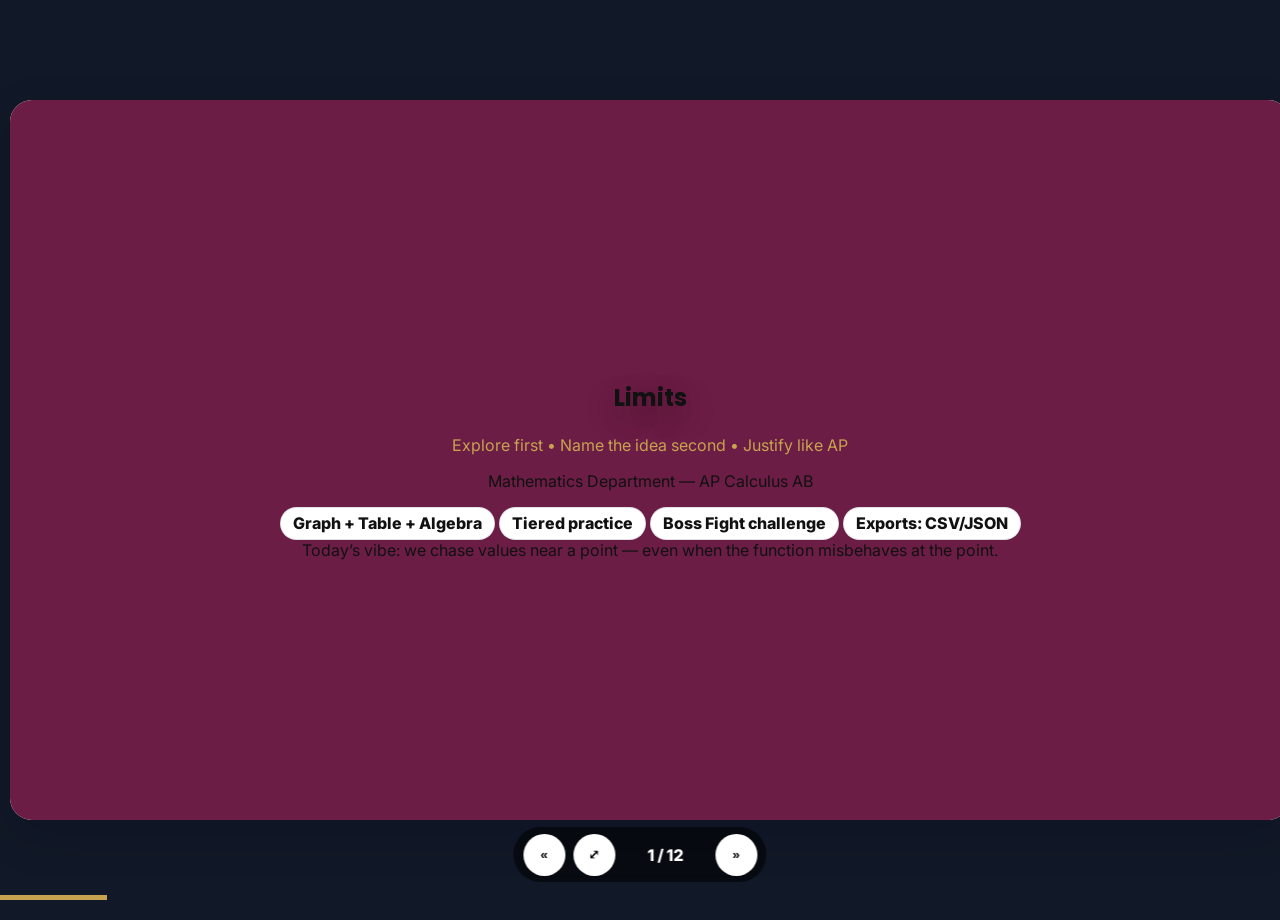
==== commit 4b0084d7: "Update lesson-1.html" ====
--- a/ab/lesson-1.html
+++ b/ab/lesson-1.html
@@ -3,11 +3,11 @@
 <head>
 <meta charset="utf-8"/>
 <meta name="viewport" content="width=device-width, initial-scale=1"/>
-<title>AP Calc AB • Lesson 1 — Limits (Interactive, Student-Centered)</title>
+<title>AP Calc AB • Lesson 1 — Limits (Exploration First)</title>
 
 <link rel="preconnect" href="https://fonts.googleapis.com">
 <link rel="preconnect" href="https://fonts.gstatic.com" crossorigin>
-<link href="https://fonts.googleapis.com/css2?family=Inter:wght@400;600;700;800&display=swap" rel="stylesheet">
+<link href="https://fonts.googleapis.com/css2?family=Inter:wght@400;600;700;800&family=Poppins:wght@600;800&display=swap" rel="stylesheet">
 
 <script src="https://cdn.tailwindcss.com"></script>
 
@@ -16,307 +16,579 @@
 <script defer src="https://cdn.jsdelivr.net/npm/katex@0.16.10/dist/katex.min.js" crossorigin="anonymous"></script>
 <script defer src="https://cdn.jsdelivr.net/npm/katex@0.16.10/dist/contrib/auto-render.min.js" crossorigin="anonymous"></script>
 
-<!-- Brand + shared theme/engine -->
+<!-- Brand + shared deck -->
 <script src="../config/brand.js"></script>
 <link rel="stylesheet" href="../shared/deck-theme.css"/>
 <script src="../shared/deck-engine.js"></script>
 
 <style>
-  .twoCol{display:grid;grid-template-columns:1fr;gap:14px}
-  @media (min-width:980px){.twoCol{grid-template-columns:1fr 1fr}}
-  .threeCol{display:grid;grid-template-columns:1fr;gap:14px}
-  @media (min-width:980px){.threeCol{grid-template-columns:1fr 1fr 1fr}}
-
-  .pill{display:inline-flex;align-items:center;gap:.5rem;border:1px solid #e5e7eb;border-radius:999px;padding:.35rem .75rem;background:#fff}
-  .callout{border-left:6px solid var(--accent); padding:10px 12px; background:#fff; border-radius:12px; border:1px solid #e5e7eb}
+  /* ---------- Better maroon+gold theme (overrides shared) ---------- */
+  :root{
+    --primary:#6C1D45;
+    --primary2:#8B2450;
+    --accent:#C7A34F;
+    --accent2:#E4D4A8;
+    --paper:#ffffff;
+    --ink:#0f172a;
+    --muted:#475569;
+    --line:rgba(15,23,42,.12);
+    --shadow:0 16px 44px rgba(2,6,23,.16);
+  }
+
+  html,body{background:#111827;}
+
+  #slides{
+    box-shadow: var(--shadow);
+    border-radius:22px;
+  }
+
+  /* Make slides “page-like”: top-left aligned by default */
+  .slide{
+    align-items:stretch !important;
+    text-align:left !important;
+    justify-content:flex-start !important;
+    gap:14px;
+  }
+  .slide.center{
+    align-items:center !important;
+    text-align:center !important;
+    justify-content:center !important;
+  }
+
+  h1,h2,h3{font-family:Poppins,Inter,system-ui}
+  .titleGlow{
+    text-shadow: 0 10px 30px rgba(0,0,0,.35);
+  }
+
+  /* Cards: clearer, slightly more premium */
+  .card{
+    background: linear-gradient(180deg, #fff 0%, #fbfbfb 100%);
+    border:1px solid var(--line);
+    border-radius:18px;
+  }
+
+  .callout{
+    border-left:6px solid var(--accent);
+    background: linear-gradient(180deg, rgba(228,212,168,.26), rgba(255,255,255,1));
+    border-radius:14px;
+    border:1px solid var(--line);
+    padding:10px 12px;
+  }
+
+  .pill{
+    display:inline-flex; align-items:center; gap:.5rem;
+    border:1px solid var(--line);
+    border-radius:999px;
+    padding:.35rem .75rem;
+    background:#fff;
+    font-weight:800;
+  }
+
+  .kbd2{
+    font-variant-numeric:tabular-nums;
+    font-weight:900;
+    padding:.1rem .35rem;
+    border-radius:.4rem;
+    border:1px solid #d1d5db;
+    background:#fff;
+  }
+
+  .soft{color:var(--muted)}
   .small{font-size:.95rem}
   .mono{font-family:ui-monospace, SFMono-Regular, Menlo, Monaco, Consolas, "Liberation Mono", "Courier New", monospace}
-  .teacher{background:#eef2ff;border:1px solid #c7d2fe;border-radius:12px;padding:10px 12px}
-  .teacher b{color:#3730a3}
-  .soft{color:#475569}
-  .kbd2{font-variant-numeric:tabular-nums;font-weight:900;padding:.1rem .35rem;border-radius:.4rem;border:1px solid #d1d5db;background:#fff}
-
-  /* Graph widget */
-  .gwrap{border:1px solid #e5e7eb;border-radius:14px;background:#fff;padding:10px}
-  .gbar{display:flex;flex-wrap:wrap;gap:8px;align-items:center;justify-content:space-between;margin-top:8px}
-  .gbar .left{display:flex;flex-wrap:wrap;gap:8px;align-items:center}
-  .gbar input[type="range"]{width:240px}
-  .badge{display:inline-flex;align-items:center;gap:.45rem;border-radius:999px;padding:.25rem .6rem;font-size:.85rem;border:1px solid #e5e7eb;background:#fff}
-  .ok{border-color:#bbf7d0;background:#f0fdf4;color:#166534}
-  .warn{border-color:#fed7aa;background:#fff7ed;color:#9a3412}
-  .bad{border-color:#fecaca;background:#fef2f2;color:#991b1b}
-
-  table.clean{width:100%;border-collapse:collapse;font-size:.95rem}
-  table.clean th, table.clean td{border:1px solid #e5e7eb;padding:6px 8px;text-align:center}
-  table.clean th{background:#f8fafc;font-weight:800}
-
-  /* ε–δ demo */
-  .edRow{display:flex;flex-wrap:wrap;gap:10px;align-items:center}
-  .edRow input[type="range"]{width:220px}
+
+  /* Buttons: more modern */
+  .btn{
+    border:1px solid var(--line);
+    background:#fff;
+    font-weight:900;
+    border-radius:999px;
+    padding:.55rem 1rem;
+    cursor:pointer;
+    transition: transform .12s ease, filter .12s ease, box-shadow .12s ease;
+  }
+  .btn:hover{filter:brightness(.985); transform: translateY(-1px);}
+  .btn.primary{
+    background: linear-gradient(135deg, var(--primary), var(--primary2));
+    border-color: rgba(0,0,0,.0);
+    color:#fff;
+  }
+  .btn.gold{
+    background: linear-gradient(135deg, var(--accent), var(--accent2));
+    border-color: rgba(0,0,0,.0);
+    color: var(--primary);
+  }
+
+  /* Modern tabs */
+  .tabbar{
+    display:flex; gap:8px; flex-wrap:wrap;
+    background: rgba(108,29,69,.08);
+    border:1px solid rgba(108,29,69,.18);
+    border-radius:16px;
+    padding:6px;
+  }
+  .tab{
+    flex:1;
+    min-width:150px;
+    padding:10px 12px;
+    border-radius:12px;
+    border:1px solid rgba(108,29,69,.18);
+    background: rgba(255,255,255,.75);
+    color: var(--primary);
+    font-weight:900;
+    cursor:pointer;
+    display:flex; align-items:center; justify-content:center; gap:8px;
+    transition: transform .12s ease, filter .12s ease;
+  }
+  .tab:hover{transform:translateY(-1px); filter:brightness(.99);}
+  .tab[aria-selected="true"]{
+    background: linear-gradient(135deg, var(--accent), var(--accent2));
+    color: var(--primary);
+    border-color: rgba(199,163,79,.65);
+    box-shadow: 0 12px 28px rgba(2,6,23,.08);
+  }
+
+  /* Layout helpers */
+  .wrap{width:100%; max-width:1180px; margin:0 auto;}
+  .twoCol{display:grid; grid-template-columns:1fr; gap:14px}
+  @media (min-width:980px){.twoCol{grid-template-columns:1fr 1fr}}
+  .threeCol{display:grid; grid-template-columns:1fr; gap:14px}
+  @media (min-width:980px){.threeCol{grid-template-columns:1fr 1fr 1fr}}
+
+  /* Graph widgets */
+  .gwrap{border:1px solid var(--line); border-radius:16px; background:#fff; padding:10px}
+  .gbar{display:flex; flex-wrap:wrap; gap:8px; align-items:center; justify-content:space-between; margin-top:8px}
+  .gbar .left{display:flex; flex-wrap:wrap; gap:8px; align-items:center}
+  .gbar input[type="range"]{width:260px; cursor:pointer;}
+  .badge{
+    display:inline-flex; align-items:center; gap:.45rem;
+    border-radius:999px; padding:.25rem .6rem; font-size:.85rem;
+    border:1px solid var(--line); background:#fff;
+    font-weight:800;
+  }
+  .ok{border-color:#bbf7d0; background:#f0fdf4; color:#166534}
+  .warn{border-color:#fed7aa; background:#fff7ed; color:#9a3412}
+  .bad{border-color:#fecaca; background:#fef2f2; color:#991b1b}
+
+  /* Scrollbox for long stems (your “cursor”/scroll affordance) */
+  .scrollbox{
+    max-height:140px;
+    overflow:auto;
+    border:1px dashed rgba(108,29,69,.25);
+    border-radius:14px;
+    padding:10px 12px;
+    background: rgba(199,163,79,.08);
+    position:relative;
+  }
+  .scrollHint{
+    position:absolute; right:10px; top:10px;
+    background:#fff;
+    border:1px solid var(--line);
+    border-radius:999px;
+    padding:.15rem .5rem;
+    font-size:.8rem;
+    font-weight:900;
+    color:var(--primary);
+  }
+  .scrollbox::-webkit-scrollbar{height:10px; width:10px}
+  .scrollbox::-webkit-scrollbar-thumb{background: rgba(108,29,69,.25); border-radius:999px}
+  .scrollbox::-webkit-scrollbar-track{background: rgba(2,6,23,.04); border-radius:999px}
+
+  /* Tables */
+  table.clean{width:100%; border-collapse:collapse; font-size:.95rem}
+  table.clean th, table.clean td{border:1px solid var(--line); padding:6px 8px; text-align:center}
+  table.clean th{
+    background: linear-gradient(180deg, rgba(199,163,79,.20), rgba(255,255,255,1));
+    color: var(--primary);
+    font-weight:900;
+  }
+
+  /* Image placeholders */
+  .imgFrame{
+    border:1px dashed rgba(108,29,69,.35);
+    border-radius:16px;
+    padding:10px;
+    background: rgba(199,163,79,.08);
+    min-height:170px;
+    display:flex;
+    align-items:center;
+    justify-content:center;
+    text-align:center;
+    color: var(--primary);
+    font-weight:900;
+  }
+  .imgFrame small{display:block; font-weight:700; color: var(--muted); margin-top:6px}
 </style>
 </head>
 
 <body>
+
 <div id="deck" aria-live="polite">
   <div id="slides" class="relative">
+
     <div id="fsHint">Press <strong>F</strong> for fullscreen</div>
 
     <!-- 0 • Title -->
-    <section class="slide active bg-primary">
-      <div class="w-full h-16 banner mb-6 rounded-md" style="background-image:url('../assets/banner.jpg')" aria-label="Banner"></div>
-      <div class="flex items-center gap-6">
-        <img src="../assets/logo.png" alt="Logo" class="h-16 w-auto" onerror="this.style.display='none'"/>
-        <div class="text-left">
-          <h1 class="text-5xl md:text-6xl font-extrabold tracking-tight">Limits — See, Predict, Justify</h1>
-          <p class="text-accent text-2xl md:text-3xl mt-2 font-semibold">Interactive graphs • tables • AP reasoning</p>
-          <p class="mt-2 text-lg" id="brandLine"></p>
-        </div>
-      </div>
-      <div class="absolute bottom-6 text-sm text-gray-100">
-        Today: build “limit sense” (meaning + existence + evaluation).
+    <section class="slide center bg-primary text-white">
+      <div class="wrap">
+        <div class="w-full h-16 banner mb-6 rounded-md" id="bannerTop" aria-label="Banner"></div>
+
+        <div class="flex items-center gap-6 justify-center">
+          <img id="logoTop" alt="Logo" class="h-16 w-auto" onerror="this.style.display='none'"/>
+          <div>
+            <h1 class="text-5xl md:text-6xl font-extrabold tracking-tight titleGlow">Limits</h1>
+            <p class="text-accent text-2xl md:text-3xl mt-2 font-semibold">
+              Explore first • Name the idea second • Justify like AP
+            </p>
+            <p class="mt-2 text-lg" id="brandLine"></p>
+          </div>
+        </div>
+
+        <div class="mt-6 flex flex-wrap gap-3 justify-center text-sm">
+          <span class="pill">Graph + Table + Algebra</span>
+          <span class="pill">Tiered practice</span>
+          <span class="pill">Boss Fight challenge</span>
+          <span class="pill">Exports: CSV/JSON</span>
+        </div>
+
+        <div class="mt-6 text-sm text-gray-100">
+          Today’s vibe: we chase values near a point — even when the function misbehaves at the point.
+        </div>
       </div>
     </section>
 
-    <!-- 1 • Student plan + norms -->
+    <!-- 1 • Exploration A: “Chasing game” (NO word limit yet) -->
     <section class="slide">
-      <h2 class="text-4xl font-extrabold text-primary mb-2">What You’ll Do (Student-Centered)</h2>
-      <div class="card p-5 w-full max-w-5xl text-left text-lg space-y-3">
-        <div class="pill"><b>1.</b> Predict from a graph (no formula yet)</div>
-        <div class="pill"><b>2.</b> Test with a table (approach from both sides)</div>
-        <div class="pill"><b>3.</b> Justify with algebra (when possible)</div>
-        <div class="pill"><b>4.</b> Decide: limit exists? why?</div>
-        <div class="pill"><b>5.</b> AP-style practice: MCQ + mini-FRQ</div>
-        <div class="callout">
-          <b>Talk move:</b> “As \(x\) gets close to \(a\), \(f(x)\) gets close to \(L\) because …”
-        </div>
-        <div class="teacher hidden" id="t1">
-          <b>Teacher note:</b> Run as “stations” even in whole-group: students predict → test → justify.
-          Aim for students saying “near vs at” and “left vs right”.
-        </div>
-        <button class="btn" id="toggleTeacher1">Toggle Teacher Notes</button>
+      <div class="wrap">
+        <h2 class="text-4xl font-extrabold text-primary">Exploration 1 — What Value Is It Chasing?</h2>
+        <div class="soft text-lg">Don’t say “limit” yet. Just describe what you notice near the target.</div>
+
+        <div class="twoCol mt-3">
+          <div class="card p-5">
+            <h3 class="text-2xl font-bold text-primary mb-2">Real-life hook (image placeholder)</h3>
+            <div class="imgFrame">
+              Add image: “speedometer / zooming in / approaching a moment”
+              <small>Replace with your own image path later.</small>
+            </div>
+            <div class="callout mt-3 text-lg">
+              <b>Prompt:</b> You can’t measure “instantaneous” by stopping time… so what do we do instead?
+              <br><span class="soft">We measure <b>nearby</b>, then infer what the value is “chasing.”</span>
+            </div>
+          </div>
+
+          <div class="card p-5">
+            <h3 class="text-2xl font-bold text-primary mb-2">The chasing machine</h3>
+            <div class="small soft">Move the slider to get closer to \(a=1\). Watch the outputs.</div>
+
+            <div class="gwrap mt-3">
+              <div class="gbar">
+                <div class="left">
+                  <span class="badge"><b>Target</b> \(a\): <span class="mono">1</span></span>
+                  <span class="badge"><b>x</b>: <span id="ex1x" class="mono"></span></span>
+                  <span class="badge"><b>f(x)</b>: <span id="ex1y" class="mono"></span></span>
+                </div>
+                <div class="left">
+                  <button class="btn" id="ex1Left">near from left</button>
+                  <button class="btn" id="ex1Right">near from right</button>
+                </div>
+              </div>
+
+              <svg id="ex1svg" viewBox="0 0 640 360" style="width:100%;height:auto;border:1px solid var(--line);border-radius:14px;background:#fff"></svg>
+
+              <div class="gbar">
+                <div class="left">
+                  <label class="text-sm font-extrabold text-primary">Zoom (closer):</label>
+                  <input id="ex1z" type="range" min="1" max="6" value="2">
+                </div>
+                <span id="ex1badge" class="badge warn">Observe → predict</span>
+              </div>
+
+              <div class="mt-3 overflow-auto">
+                <table class="clean" id="ex1table"></table>
+              </div>
+            </div>
+
+            <div class="mt-3">
+              <div class="pill">Your claim: the output is chasing</div>
+              <div class="mt-2 flex flex-wrap gap-2 items-center">
+                <input id="ex1guess" class="border rounded px-2 py-1 w-40" placeholder="number">
+                <button class="btn primary" id="ex1check">Check</button>
+                <button class="btn" id="ex1reveal">Reveal</button>
+              </div>
+              <label class="block mt-2 text-sm font-extrabold text-primary">One strong sentence (use “near” language)</label>
+              <textarea id="ex1why" class="w-full border rounded p-2" rows="2"
+                placeholder="As x gets close to 1 (but not equal), f(x) gets close to ... because ..."></textarea>
+              <div id="ex1fb" class="mt-2 font-extrabold"></div>
+              <div id="ex1ans" class="mt-2"></div>
+            </div>
+          </div>
+        </div>
       </div>
     </section>
 
-    <!-- 2 • Learning targets + vocab -->
+    <!-- 2 • Exploration B: Two sides can disagree -->
     <section class="slide">
-      <h2 class="text-4xl font-extrabold text-primary mb-2">Learning Targets & Vocabulary</h2>
-      <div class="twoCol w-full max-w-6xl text-left">
-        <div class="card p-5">
-          <h3 class="text-2xl font-bold text-primary mb-2">I can…</h3>
-          <ul class="list-disc list-inside space-y-2 text-lg">
-            <li>Interpret \(\lim_{x\to a} f(x)\) from <b>graphs</b> and <b>tables</b>.</li>
-            <li>Use <b>left/right</b> behavior to decide if a limit exists.</li>
-            <li>Evaluate simple limits by substitution or simplification.</li>
-            <li>Explain the difference between \(\lim_{x\to a} f(x)\) and \(f(a)\).</li>
-          </ul>
-          <div class="callout small mt-4">
-            <b>Success criteria:</b> you can explain <i>why</i> a limit exists/doesn’t, not only compute it.
-          </div>
-        </div>
-        <div class="card p-5">
-          <h3 class="text-2xl font-bold text-primary mb-2">Keywords (tap)</h3>
-          <div class="flex flex-wrap gap-2 text-lg">
-            <span class="chip" data-key="lim">Limit</span>
-            <span class="chip" data-key="lr">Left/right limits</span>
-            <span class="chip" data-key="dne">DNE</span>
-            <span class="chip" data-key="rem">Removable discontinuity</span>
-            <span class="chip" data-key="jump">Jump discontinuity</span>
-            <span class="chip" data-key="inf">Infinite behavior</span>
-          </div>
-          <div class="teacher hidden mt-4" id="t2">
-            <b>Teacher note:</b> Don’t do epsilon-delta formally unless you want the sandbox slide (later). AB starts with meaning + tools.
-          </div>
-          <button class="btn mt-3" id="toggleTeacher2">Toggle Teacher Notes</button>
+      <div class="wrap">
+        <h2 class="text-4xl font-extrabold text-primary">Exploration 2 — When “Near” Has Two Opinions</h2>
+        <div class="soft text-lg">Sometimes left-near and right-near don’t agree. Then there’s no single chased value.</div>
+
+        <div class="twoCol mt-3">
+          <div class="card p-5">
+            <h3 class="text-2xl font-bold text-primary mb-2">Move x toward \(a=1\)</h3>
+            <div class="gwrap">
+              <div class="gbar">
+                <div class="left">
+                  <span class="badge"><b>a</b>: <span class="mono">1</span></span>
+                  <span class="badge"><b>x</b>: <span id="ex2x" class="mono"></span></span>
+                  <span class="badge"><b>g(x)</b>: <span id="ex2y" class="mono"></span></span>
+                </div>
+                <div class="left">
+                  <button class="btn" id="ex2Left">x→1⁻</button>
+                  <button class="btn" id="ex2Right">x→1⁺</button>
+                </div>
+              </div>
+
+              <svg id="ex2svg" viewBox="0 0 640 360" style="width:100%;height:auto;border:1px solid var(--line);border-radius:14px;background:#fff"></svg>
+
+              <div class="gbar">
+                <div class="left">
+                  <label class="text-sm font-extrabold text-primary">Move x:</label>
+                  <input id="ex2s" type="range" min="-1000" max="1000" value="-700">
+                </div>
+                <span id="ex2badge" class="badge bad">Two sides?</span>
+              </div>
+            </div>
+          </div>
+
+          <div class="card p-5">
+            <h3 class="text-2xl font-bold text-primary mb-2">Quick decision</h3>
+            <div class="callout text-lg">
+              Based on the graph, does the output chase <b>one</b> number near \(x=1\)?
+            </div>
+
+            <div class="mt-3 space-y-2 text-lg">
+              <label class="block"><input type="radio" name="ex2q" value="A"> Yes, it chases 2</label>
+              <label class="block"><input type="radio" name="ex2q" value="B"> Yes, it chases 3</label>
+              <label class="block"><input type="radio" name="ex2q" value="C"> No — left and right chase different numbers</label>
+              <label class="block"><input type="radio" name="ex2q" value="D"> No — it blows up to infinity</label>
+            </div>
+
+            <div class="mt-3 flex gap-2 flex-wrap">
+              <button class="btn primary" id="ex2check">Check</button>
+              <button class="btn" id="ex2reveal">Reveal explanation</button>
+            </div>
+
+            <div id="ex2fb" class="mt-2 font-extrabold"></div>
+            <div id="ex2ans" class="mt-2"></div>
+          </div>
+        </div>
+
+        <div class="callout mt-3 text-lg">
+          <b>Key habit (AP):</b> Always compare left-near and right-near before claiming a single value.
         </div>
       </div>
     </section>
 
-    <!-- 3 • Core idea (brief explanation) + definition -->
+    <!-- 3 • Now we name it: limit + informal & formal definitions -->
     <section class="slide">
-      <h2 class="text-4xl font-extrabold text-primary mb-2">The Big Idea (Brief, Powerful)</h2>
-      <div class="card p-5 w-full max-w-6xl text-left text-lg space-y-3">
-        <div class="callout">
-          <b>Informal definition:</b>
-          \[
-            \lim_{x\to a} f(x)=L
-          \]
-          means: if \(x\) gets close to \(a\) (but not necessarily equal to \(a\)), then \(f(x)\) gets close to \(L\).
-        </div>
-        <div class="twoCol">
-          <div class="card p-4">
-            <h3 class="text-xl font-bold text-primary mb-2">Two rules of the universe</h3>
-            <ul class="list-disc list-inside space-y-2">
-              <li>Limits care about what happens <b>near</b> \(a\), not necessarily <b>at</b> \(a\).</li>
-              <li>A two-sided limit exists only if <b>left limit = right limit</b>.</li>
-            </ul>
-          </div>
-          <div class="card p-4">
-            <h3 class="text-xl font-bold text-primary mb-2">Tap: Formal definition (optional)</h3>
-            <button class="btn" id="showFormal">Show / Hide ε–δ definition</button>
-            <div id="formalBox" class="mt-3 hidden">
-              <div class="hint">
-                \[
-                \lim_{x\to a} f(x)=L \;\;\text{means: for every }\varepsilon>0\text{ there exists }\delta>0
-                \]
-                such that if \(0<|x-a|<\delta\), then \(|f(x)-L|<\varepsilon\).
-              </div>
-              <div class="small soft mt-2">
-                You do <b>not</b> need to master this today — but we’ll play with it later in the sandbox.
-              </div>
-            </div>
+      <div class="wrap">
+        <h2 class="text-4xl font-extrabold text-primary">Now We Name the Idea: “Limit”</h2>
+
+        <div class="card p-5 mt-3">
+          <div class="callout text-lg">
+            <b>Informal definition:</b>
+            \[
+              \lim_{x\to a} f(x)=L
+            \]
+            means: as \(x\) gets close to \(a\) (not necessarily equal), \(f(x)\) gets close to \(L\).
+          </div>
+
+          <div class="twoCol mt-3">
+            <div class="card p-4">
+              <h3 class="text-xl font-bold text-primary mb-2">Two rules that save lives</h3>
+              <ul class="list-disc list-inside text-lg space-y-2">
+                <li>Limits care about <b>near</b> \(a\), not necessarily <b>at</b> \(a\).</li>
+                <li>A two-sided limit exists only if <b>left limit = right limit</b>.</li>
+              </ul>
+              <div class="mt-3 soft">
+                Translation: if left and right disagree, the limit is <b>DNE</b>.
+              </div>
+            </div>
+
+            <div class="card p-4">
+              <h3 class="text-xl font-bold text-primary mb-2">Tap: formal definition (ε–δ)</h3>
+              <button class="btn gold" id="showFormal">Show / Hide ε–δ definition</button>
+              <div id="formalBox" class="mt-3 hidden">
+                <div class="hint text-lg">
+                  \[
+                  \lim_{x\to a} f(x)=L \text{ means: for every }\varepsilon>0\text{ there exists }\delta>0
+                  \]
+                  such that if \(0<|x-a|<\delta\), then \(|f(x)-L|<\varepsilon\).
+                </div>
+                <div class="small soft mt-2">
+                  You don’t need full mastery yet — but we’ll make it feel real with a sandbox later.
+                </div>
+              </div>
+            </div>
+          </div>
+
+          <div class="mt-3 text-sm soft">
+            Tip: press <span class="kbd2">→</span> / <span class="kbd2">←</span> to navigate slides.
           </div>
         </div>
       </div>
     </section>
 
-    <!-- 4 • Interactive Graph Lab (choose scenario) -->
+    <!-- 4 • Graph Lab with modern tabs (4 scenarios) -->
     <section class="slide">
-      <h2 class="text-3xl font-extrabold text-primary mb-2">Graph Lab — Move \(x\) Toward \(a\)</h2>
-      <div class="card p-5 w-full max-w-6xl text-left">
-        <div class="callout small mb-3">
-          <b>Student task:</b> Pick a scenario → drag the slider → predict \(\lim_{x\to a} f(x)\) → justify in words.
-        </div>
-
-        <div class="twoCol">
+      <div class="wrap">
+        <h2 class="text-4xl font-extrabold text-primary">Graph Lab — Limits Under Pressure</h2>
+        <div class="soft text-lg">Switch scenarios with tabs. Move \(x\) near \(a\). Decide: exists? value? why?</div>
+
+        <div class="tabbar mt-3" role="tablist" aria-label="Scenario tabs">
+          <button class="tab" id="tabRem" role="tab" aria-selected="true" data-scn="rem">🕳 Hole (removable)</button>
+          <button class="tab" id="tabJump" role="tab" aria-selected="false" data-scn="jump">↕ Jump</button>
+          <button class="tab" id="tabInf" role="tab" aria-selected="false" data-scn="inf">⬆︎ Asymptote</button>
+          <button class="tab" id="tabOsc" role="tab" aria-selected="false" data-scn="osc">🌀 Oscillation</button>
+        </div>
+
+        <div class="twoCol mt-3">
           <div class="gwrap">
-            <div class="flex flex-wrap gap-2 items-center justify-between">
-              <div class="font-extrabold text-primary">Interactive Graph</div>
-              <div class="flex flex-wrap gap-2 items-center">
-                <label class="text-sm font-semibold">Scenario:</label>
-                <select id="scSel" class="border rounded px-2 py-1">
-                  <option value="rem">Removable hole (limit exists)</option>
-                  <option value="jump">Jump (left ≠ right)</option>
-                  <option value="inf">Infinite behavior (vertical asymptote)</option>
-                  <option value="osc">Oscillation (DNE)</option>
-                </select>
-              </div>
-            </div>
-
-            <svg id="graphSVG" viewBox="0 0 640 420" role="img" aria-label="Interactive limit graph"
-                 style="width:100%;height:auto;margin-top:8px;border:1px solid #e5e7eb;border-radius:12px;background:#ffffff">
-            </svg>
-
             <div class="gbar">
               <div class="left">
-                <span class="badge"><b>a</b>: <span id="aOut" class="mono"></span></span>
-                <span class="badge"><b>x</b>: <span id="xOut" class="mono"></span></span>
-                <span class="badge"><b>f(x)</b>: <span id="yOut" class="mono"></span></span>
+                <span class="badge"><b>a</b>: <span id="gA" class="mono"></span></span>
+                <span class="badge"><b>x</b>: <span id="gX" class="mono"></span></span>
+                <span class="badge"><b>f(x)</b>: <span id="gY" class="mono"></span></span>
               </div>
               <div class="left">
-                <button class="btn" id="snapLeft">x→a⁻</button>
-                <button class="btn" id="snapRight">x→a⁺</button>
-              </div>
-            </div>
+                <button class="btn" id="gLeft">x→a⁻</button>
+                <button class="btn" id="gRight">x→a⁺</button>
+              </div>
+            </div>
+
+            <svg id="gSvg" viewBox="0 0 640 360" style="width:100%;height:auto;border:1px solid var(--line);border-radius:14px;background:#fff"></svg>
 
             <div class="gbar">
               <div class="left">
-                <label class="text-sm font-semibold">Move x:</label>
-                <input id="xSlider" type="range" min="-1000" max="1000" value="-600">
-              </div>
+                <label class="text-sm font-extrabold text-primary">Move x:</label>
+                <input id="gSlider" type="range" min="-1000" max="1000" value="-700">
+              </div>
+              <span id="gExist" class="badge">Checking…</span>
+            </div>
+
+            <div class="gbar">
               <div class="left">
-                <span id="existBadge" class="badge">Checking…</span>
-              </div>
-            </div>
-          </div>
-
-          <div class="card p-4">
-            <h3 class="text-xl font-bold text-primary mb-2">Your claim (write it!)</h3>
-            <div class="small soft">Write a prediction + reasoning. Then check.</div>
-
-            <div class="mt-3 flex flex-wrap gap-2 items-center">
-              <span class="pill">Predicted limit:</span>
-              <input id="predL" class="border rounded px-2 py-1 w-40" placeholder="e.g., 5 or DNE">
-              <button id="checkPred" class="btn primary">Check</button>
-              <button id="revealAns" class="btn">Reveal</button>
-            </div>
-
-            <label class="block mt-3 text-sm font-semibold">Reasoning (one strong sentence)</label>
-            <textarea id="predWhy" class="w-full border rounded p-2" rows="3"
-              placeholder="As x approaches a from both sides, f(x) approaches ... therefore ..."></textarea>
-
-            <div id="predFb" class="mt-2 font-bold"></div>
-            <div id="ansBox" class="mt-3"></div>
-
-            <div class="mt-3 flex flex-wrap gap-2">
-              <button class="btn" id="labCSV">Export CSV</button>
-              <button class="btn" id="labJSON">Export JSON</button>
-            </div>
-
-            <div class="teacher hidden mt-3" id="t4">
-              <b>Teacher note:</b> Insist on two claims: (1) what left does, (2) what right does.
-              If they only give a number, ask: “What evidence?”
-            </div>
-            <button class="btn mt-3" id="toggleTeacher4">Toggle Teacher Notes</button>
+                <span class="badge"><b>Left near</b>: <span id="gL" class="mono"></span></span>
+                <span class="badge"><b>Right near</b>: <span id="gR" class="mono"></span></span>
+              </div>
+              <div class="left">
+                <span class="badge"><b>Two-sided</b>: <span id="gT" class="mono"></span></span>
+              </div>
+            </div>
+          </div>
+
+          <div class="card p-5">
+            <h3 class="text-2xl font-bold text-primary mb-2">Your claim (AP-style)</h3>
+
+            <div class="callout text-lg">
+              Fill these like a scientist: left, right, then decide two-sided.
+            </div>
+
+            <div class="mt-3 grid gap-2">
+              <div class="flex gap-2 flex-wrap items-center">
+                <span class="pill">Left:</span>
+                <input id="uLeft" class="border rounded px-2 py-1 w-44" placeholder="number / ±∞ / DNE">
+                <span class="pill">Right:</span>
+                <input id="uRight" class="border rounded px-2 py-1 w-44" placeholder="number / ±∞ / DNE">
+              </div>
+              <div class="flex gap-2 flex-wrap items-center">
+                <span class="pill">Two-sided:</span>
+                <input id="uTwo" class="border rounded px-2 py-1 w-44" placeholder="number / DNE">
+                <button class="btn primary" id="gCheck">Check</button>
+                <button class="btn" id="gReveal">Reveal</button>
+              </div>
+
+              <label class="block text-sm font-extrabold text-primary">Reasoning (short + sharp)</label>
+              <textarea id="uWhy" class="w-full border rounded p-2" rows="3"
+                placeholder="As x→a⁻, f(x)→...; as x→a⁺, f(x)→...; therefore the two-sided limit ..."></textarea>
+
+              <div id="gFb" class="mt-2 font-extrabold"></div>
+              <div id="gAns" class="mt-2"></div>
+
+              <div class="mt-2 flex gap-2 flex-wrap">
+                <button class="btn" id="gCSV">Export CSV</button>
+                <button class="btn" id="gJSON">Export JSON</button>
+              </div>
+            </div>
           </div>
         </div>
       </div>
     </section>
 
-    <!-- 5 • Table Lab (auto-generate) -->
+    <!-- 5 • Table Lab (cleaner + generates) -->
     <section class="slide">
-      <h2 class="text-3xl font-extrabold text-primary mb-2">Table Lab — Approach From Both Sides</h2>
-      <div class="card p-5 w-full max-w-6xl text-left">
-        <div class="twoCol">
-          <div class="card p-4">
-            <h3 class="text-xl font-bold text-primary mb-2">Generate a table near \(a\)</h3>
-            <div class="small soft">Pick a scenario. Choose how close you want to get to \(a\).</div>
-
-            <div class="mt-3 flex flex-wrap gap-2 items-center">
-              <label class="text-sm font-semibold">Scenario:</label>
-              <select id="tblScenario" class="border rounded px-2 py-1">
-                <option value="rem">Removable hole</option>
+      <div class="wrap">
+        <h2 class="text-4xl font-extrabold text-primary">Table Lab — Evidence From Numbers</h2>
+        <div class="soft text-lg">Tables are how you “see” approach behavior when graphs are missing.</div>
+
+        <div class="twoCol mt-3">
+          <div class="card p-5">
+            <h3 class="text-2xl font-bold text-primary mb-2">Generate a table</h3>
+
+            <div class="flex flex-wrap gap-2 items-center">
+              <span class="pill">Scenario</span>
+              <select id="tScenario" class="border rounded px-2 py-1">
+                <option value="rem">Hole (removable)</option>
                 <option value="jump">Jump</option>
-                <option value="inf">Infinite</option>
+                <option value="inf">Asymptote</option>
                 <option value="osc">Oscillation</option>
               </select>
 
-              <label class="text-sm font-semibold">Depth:</label>
-              <select id="tblDepth" class="border rounded px-2 py-1">
-                <option value="3">3 rows</option>
-                <option value="4" selected>4 rows</option>
-                <option value="5">5 rows</option>
+              <span class="pill">Rows</span>
+              <select id="tDepth" class="border rounded px-2 py-1">
+                <option value="3">3</option>
+                <option value="4" selected>4</option>
+                <option value="5">5</option>
               </select>
 
-              <button id="tblBuild" class="btn primary">Build table</button>
+              <button class="btn primary" id="tBuild">Build</button>
             </div>
 
             <div class="mt-3 overflow-auto">
-              <table class="clean" id="tblOut" aria-label="Approach table"></table>
-            </div>
-
-            <div class="callout small mt-3">
-              <b>Prompt:</b> “What number are the outputs chasing from the left? From the right?”
-            </div>
-          </div>
-
-          <div class="card p-4">
-            <h3 class="text-xl font-bold text-primary mb-2">Commit to a conclusion</h3>
-            <div class="small soft">State left limit, right limit, and whether the two-sided limit exists.</div>
-
-            <div class="mt-3 space-y-2">
-              <div class="flex gap-2 items-center flex-wrap">
-                <span class="pill">Left limit:</span>
-                <input id="Lleft" class="border rounded px-2 py-1 w-40" placeholder="number / ±∞ / DNE">
-                <span class="pill">Right limit:</span>
-                <input id="Lright" class="border rounded px-2 py-1 w-40" placeholder="number / ±∞ / DNE">
-              </div>
-
-              <div class="flex gap-2 items-center flex-wrap">
-                <span class="pill">Two-sided:</span>
-                <input id="Ltwo" class="border rounded px-2 py-1 w-40" placeholder="number / DNE">
-                <button id="tblCheck" class="btn primary">Check</button>
-                <button id="tblReveal" class="btn">Reveal</button>
-              </div>
-
-              <label class="block text-sm font-semibold mt-2">Reasoning (use left/right language)</label>
-              <textarea id="tblWhy" class="w-full border rounded p-2" rows="3"></textarea>
-
-              <div id="tblFb" class="mt-2 font-bold"></div>
-              <div id="tblAns" class="mt-2"></div>
-
-              <div class="mt-3 flex flex-wrap gap-2">
-                <button class="btn" id="tblCSV">Export CSV</button>
-                <button class="btn" id="tblJSON">Export JSON</button>
+              <table class="clean" id="tOut"></table>
+            </div>
+
+            <div class="callout mt-3 text-lg">
+              <b>Prompt:</b> What does the left column “chase”? What does the right column “chase”?
+            </div>
+          </div>
+
+          <div class="card p-5">
+            <h3 class="text-2xl font-bold text-primary mb-2">Your conclusion</h3>
+
+            <div class="grid gap-2">
+              <div class="flex gap-2 flex-wrap items-center">
+                <span class="pill">Left</span>
+                <input id="tLeft" class="border rounded px-2 py-1 w-44" placeholder="number / ±∞ / DNE">
+                <span class="pill">Right</span>
+                <input id="tRight" class="border rounded px-2 py-1 w-44" placeholder="number / ±∞ / DNE">
+              </div>
+              <div class="flex gap-2 flex-wrap items-center">
+                <span class="pill">Two-sided</span>
+                <input id="tTwo" class="border rounded px-2 py-1 w-44" placeholder="number / DNE">
+                <button class="btn primary" id="tCheck">Check</button>
+                <button class="btn" id="tReveal">Reveal</button>
+              </div>
+
+              <label class="block text-sm font-extrabold text-primary">Reasoning</label>
+              <textarea id="tWhy" class="w-full border rounded p-2" rows="3"></textarea>
+
+              <div id="tFb" class="mt-2 font-extrabold"></div>
+              <div id="tAns" class="mt-2"></div>
+
+              <div class="mt-2 flex gap-2 flex-wrap">
+                <button class="btn" id="tCSV">Export CSV</button>
+                <button class="btn" id="tJSON">Export JSON</button>
               </div>
             </div>
           </div>
@@ -324,218 +596,280 @@
       </div>
     </section>
 
-    <!-- 6 • ε–δ sandbox (interactive) -->
+    <!-- 6 • Real-world + NEW graph: secant slope slider (preview derivative) -->
     <section class="slide">
-      <h2 class="text-3xl font-extrabold text-primary mb-2">Definition Sandbox (Optional, but Awesome): ε–δ</h2>
-      <div class="card p-5 w-full max-w-6xl text-left">
-        <div class="callout small mb-3">
-          We’ll use \(f(x)=x^2\), \(a=2\), \(L=4\). Your mission: choose \(\delta\) so that
-          \(0&lt;|x-2|&lt;\delta\) forces \(|x^2-4|&lt;\varepsilon\).
-        </div>
-
-        <div class="twoCol">
-          <div class="gwrap">
-            <div class="font-extrabold text-primary">ε–δ Visual</div>
-            <svg id="edSVG" viewBox="0 0 640 420" role="img" aria-label="Epsilon delta visualization"
-                 style="width:100%;height:auto;margin-top:8px;border:1px solid #e5e7eb;border-radius:12px;background:#ffffff"></svg>
-
-            <div class="edRow mt-2">
-              <span class="badge"><b>a</b>: <span class="mono">2</span></span>
-              <span class="badge"><b>L</b>: <span class="mono">4</span></span>
-              <span class="badge"><b>ε</b>: <span id="epsOut" class="mono"></span></span>
-              <span class="badge"><b>δ</b>: <span id="delOut" class="mono"></span></span>
-            </div>
-
-            <div class="edRow mt-2">
-              <label class="text-sm font-semibold">ε:</label>
-              <input id="eps" type="range" min="10" max="200" value="80">
-              <label class="text-sm font-semibold">δ:</label>
-              <input id="del" type="range" min="10" max="200" value="60">
-              <button id="suggestDelta" class="btn">Suggest δ</button>
-            </div>
-
-            <div id="edFb" class="mt-2 font-bold"></div>
-          </div>
-
-          <div class="card p-4">
-            <h3 class="text-xl font-bold text-primary mb-2">What to notice</h3>
-            <ul class="list-disc list-inside text-lg space-y-2">
-              <li>ε controls the <b>vertical</b> “target band” around \(L\).</li>
-              <li>δ controls the <b>horizontal</b> window around \(a\).</li>
-              <li>We need the curve inside the δ-window to stay inside the ε-band.</li>
-            </ul>
-            <div class="hint mt-3">
-              In AB, you mostly use the informal definition + tools. This sandbox makes the formal idea feel real.
-            </div>
-          </div>
+      <div class="wrap">
+        <h2 class="text-4xl font-extrabold text-primary">Real-World Meaning — “Instant” From “Near”</h2>
+        <div class="soft text-lg">This is why limits exist: we estimate an instant using nearby measurements.</div>
+
+        <div class="twoCol mt-3">
+          <div class="card p-5">
+            <h3 class="text-2xl font-bold text-primary mb-2">Real-life image placeholder</h3>
+            <div class="imgFrame">
+              Add image: “car speedometer / motion / zooming into curve”
+              <small>Put your real-life application photo here.</small>
+            </div>
+
+            <div class="callout mt-3 text-lg">
+              <b>Student task:</b> Explain why “instantaneous speed” is really a “nearby-average becoming exact.”
+            </div>
+          </div>
+
+          <div class="card p-5">
+            <h3 class="text-2xl font-bold text-primary mb-2">Graph: Secant slope → Tangent slope</h3>
+            <div class="small soft">
+              Move \(h\) closer to 0. Watch the secant line turn into a tangent.
+            </div>
+
+            <div class="gwrap mt-3">
+              <div class="gbar">
+                <div class="left">
+                  <span class="badge"><b>a</b>: <span class="mono">2</span></span>
+                  <span class="badge"><b>h</b>: <span id="hOut" class="mono"></span></span>
+                  <span class="badge"><b>secant slope</b>: <span id="mOut" class="mono"></span></span>
+                </div>
+              </div>
+
+              <svg id="secSvg" viewBox="0 0 640 360" style="width:100%;height:auto;border:1px solid var(--line);border-radius:14px;background:#fff"></svg>
+
+              <div class="gbar">
+                <div class="left">
+                  <label class="text-sm font-extrabold text-primary">Move \(h\):</label>
+                  <input id="hSlider" type="range" min="5" max="200" value="120">
+                </div>
+                <div class="left">
+                  <button class="btn" id="hTiny">Make h tiny</button>
+                  <button class="btn gold" id="hReveal">Reveal target slope</button>
+                </div>
+              </div>
+
+              <div id="hFb" class="mt-2 font-extrabold"></div>
+              <div id="hAns" class="mt-2"></div>
+
+              <div class="mt-2">
+                <span class="pill">Predict tangent slope at \(x=2\):</span>
+                <input id="hGuess" class="border rounded px-2 py-1 w-40" placeholder="number">
+                <button class="btn primary" id="hCheck">Check</button>
+              </div>
+            </div>
+          </div>
+        </div>
+
+        <div class="soft text-sm mt-2">
+          This is a preview of derivatives: \(f'(a)=\lim_{h\to 0}\frac{f(a+h)-f(a)}{h}\).
         </div>
       </div>
     </section>
 
-    <!-- 7 • Tricky questions (conceptual traps) -->
+    <!-- 7 • ε–δ sandbox (keep it, but prettier) -->
     <section class="slide">
-      <h2 class="text-3xl font-extrabold text-primary mb-2">Tricky Questions (AP-Style Thinking)</h2>
-      <div class="card p-5 w-full max-w-6xl text-left">
-        <div class="small soft">Answer first. Then check and read the explanation.</div>
-        <div id="trickyList" class="grid md:grid-cols-2 gap-3 mt-3"></div>
-        <div class="mt-3 flex flex-wrap gap-2">
-          <button id="trickyCheck" class="btn primary">Check</button>
-          <button id="trickyCSV" class="btn">Export CSV</button>
-          <button id="trickyJSON" class="btn">Export JSON</button>
-        </div>
-        <div id="trickyFb" class="mt-2 font-bold"></div>
+      <div class="wrap">
+        <h2 class="text-4xl font-extrabold text-primary">Definition Sandbox — ε and δ (Optional but Powerful)</h2>
+        <div class="soft text-lg">You control how close \(x\) must be (δ) to guarantee closeness in output (ε).</div>
+
+        <div class="twoCol mt-3">
+          <div class="gwrap">
+            <div class="callout text-lg mb-2">
+              We use \(f(x)=x^2\), \(a=2\), \(L=4\). Your goal: choose δ so that points stay inside the ε-band.
+            </div>
+
+            <svg id="edSvg" viewBox="0 0 640 360" style="width:100%;height:auto;border:1px solid var(--line);border-radius:14px;background:#fff"></svg>
+
+            <div class="gbar">
+              <div class="left">
+                <span class="badge"><b>ε</b>: <span id="epsOut" class="mono"></span></span>
+                <span class="badge"><b>δ</b>: <span id="delOut" class="mono"></span></span>
+              </div>
+              <div class="left">
+                <button class="btn" id="edSuggest">Suggest δ</button>
+              </div>
+            </div>
+
+            <div class="gbar">
+              <div class="left">
+                <label class="text-sm font-extrabold text-primary">ε</label>
+                <input id="eps" type="range" min="10" max="200" value="80">
+                <label class="text-sm font-extrabold text-primary">δ</label>
+                <input id="del" type="range" min="10" max="200" value="60">
+              </div>
+              <span id="edFb" class="badge">Try it…</span>
+            </div>
+          </div>
+
+          <div class="card p-5">
+            <h3 class="text-2xl font-bold text-primary mb-2">What students should say</h3>
+            <ul class="list-disc list-inside text-lg space-y-2">
+              <li>ε is a <b>vertical</b> accuracy requirement.</li>
+              <li>δ is a <b>horizontal</b> closeness requirement.</li>
+              <li>We are proving: “If x is close enough, then f(x) is accurate enough.”</li>
+            </ul>
+            <div class="callout mt-3 text-lg">
+              This is the formal version of the idea you used in Explorations 1–2.
+            </div>
+          </div>
+        </div>
       </div>
     </section>
 
-    <!-- 8 • Tool moves (algebra + special limits) -->
+    <!-- 8 • Tiered Practice Generator (tabs: Foundation/Core/Challenge) -->
     <section class="slide">
-      <h2 class="text-3xl font-extrabold text-primary mb-2">When Substitution Fails: Your Tool Moves</h2>
-      <div class="card p-5 w-full max-w-6xl text-left">
-        <div class="threeCol">
-          <div class="card p-4">
-            <h3 class="text-xl font-bold text-primary mb-2">Tool 1: Factor & cancel</h3>
-            <div class="text-lg">
-              \[
-                \lim_{x\to 3}\frac{x^2-9}{x-3}
-              \]
-            </div>
-            <div class="mt-2 flex gap-2 flex-wrap items-center">
-              <input id="tool1" class="border rounded px-2 py-1 w-40" placeholder="value">
-              <button class="btn primary" id="tool1Check">Check</button>
-              <button class="btn" id="tool1Steps">Steps</button>
-            </div>
-            <div id="tool1Fb" class="mt-2 font-bold"></div>
-            <div id="tool1Box" class="mt-2"></div>
-          </div>
-
-          <div class="card p-4">
-            <h3 class="text-xl font-bold text-primary mb-2">Tool 2: Rationalize</h3>
-            <div class="text-lg">
-              \[
-                \lim_{x\to 0}\frac{\sqrt{1+x}-1}{x}
-              \]
-            </div>
-            <div class="mt-2 flex gap-2 flex-wrap items-center">
-              <input id="tool2" class="border rounded px-2 py-1 w-40" placeholder="value">
-              <button class="btn primary" id="tool2Check">Check</button>
-              <button class="btn" id="tool2Steps">Steps</button>
-            </div>
-            <div id="tool2Fb" class="mt-2 font-bold"></div>
-            <div id="tool2Box" class="mt-2"></div>
-          </div>
-
-          <div class="card p-4">
-            <h3 class="text-xl font-bold text-primary mb-2">Tool 3: Special trig</h3>
-            <div class="text-lg">
-              \[
-                \lim_{x\to 0}\frac{\sin(5x)}{x}
-              \]
-            </div>
-            <div class="mt-2 flex gap-2 flex-wrap items-center">
-              <input id="tool3" class="border rounded px-2 py-1 w-40" placeholder="value">
-              <button class="btn primary" id="tool3Check">Check</button>
-              <button class="btn" id="tool3Steps">Steps</button>
-            </div>
-            <div id="tool3Fb" class="mt-2 font-bold"></div>
-            <div id="tool3Box" class="mt-2"></div>
-          </div>
+      <div class="wrap">
+        <h2 class="text-4xl font-extrabold text-primary">Tiered Practice — Choose Your Level</h2>
+        <div class="soft text-lg">Pick a tier. Generate a new set. Check with explanations. Export results.</div>
+
+        <div class="tabbar mt-3" role="tablist" aria-label="Tier tabs">
+          <button class="tab" id="tierF" role="tab" aria-selected="true" data-tier="foundation">🧱 Foundation</button>
+          <button class="tab" id="tierC" role="tab" aria-selected="false" data-tier="core">🧠 Core</button>
+          <button class="tab" id="tierH" role="tab" aria-selected="false" data-tier="challenge">🔥 Challenge</button>
+        </div>
+
+        <div class="card p-5 mt-3">
+          <div class="flex flex-wrap gap-2 items-center justify-between">
+            <div class="pill">Set score: <span id="pScore" class="mono">0/0</span></div>
+            <div class="flex flex-wrap gap-2">
+              <button class="btn" id="pNew">New set</button>
+              <button class="btn primary" id="pCheck">Check</button>
+              <button class="btn" id="pCSV">Export CSV</button>
+              <button class="btn" id="pJSON">Export JSON</button>
+            </div>
+          </div>
+
+          <div id="pList" class="grid md:grid-cols-2 gap-3 mt-3"></div>
+          <div id="pFb" class="mt-2 font-extrabold"></div>
         </div>
       </div>
     </section>
 
-    <!-- 9 • AP MCQ practice -->
+    <!-- 9 • AP-style practice (original questions) + scrollboxes -->
     <section class="slide">
-      <h2 class="text-3xl font-extrabold text-primary mb-2">AP Exam Practice — Multiple Choice</h2>
-      <div class="card p-5 w-full max-w-6xl text-left">
-        <div class="small soft">These are AP-style: some compute, some reasoning. Show work on paper.</div>
-        <div id="mcqList" class="grid md:grid-cols-2 gap-3 mt-3"></div>
-        <div class="mt-3 flex flex-wrap gap-2">
-          <button id="mcqNew" class="btn">New set</button>
-          <button id="mcqCheck" class="btn primary">Check</button>
-          <button id="mcqCSV" class="btn">Export CSV</button>
-          <button id="mcqJSON" class="btn">Export JSON</button>
-        </div>
-        <div id="mcqFb" class="mt-2 font-bold"></div>
+      <div class="wrap">
+        <h2 class="text-4xl font-extrabold text-primary">AP-Style Practice — MCQ + Mini-FRQ</h2>
+        <div class="soft text-lg">Original AP-style items (not copied). Mix of algebraic, graphical, and reasoning skills.</div>
+
+        <div class="twoCol mt-3">
+          <div class="card p-5">
+            <div class="flex flex-wrap gap-2 items-center justify-between">
+              <h3 class="text-2xl font-bold text-primary">MCQ set</h3>
+              <div class="flex gap-2 flex-wrap">
+                <button class="btn" id="mcNew">New set</button>
+                <button class="btn primary" id="mcCheck">Check</button>
+                <button class="btn" id="mcCSV">CSV</button>
+                <button class="btn" id="mcJSON">JSON</button>
+              </div>
+            </div>
+            <div id="mcList" class="grid gap-3 mt-3"></div>
+            <div id="mcFb" class="mt-2 font-extrabold"></div>
+          </div>
+
+          <div class="card p-5">
+            <h3 class="text-2xl font-bold text-primary mb-2">Mini-FRQ (reasoning matters)</h3>
+
+            <div class="scrollbox">
+              <span class="scrollHint">Scroll ↕</span>
+              <div class="text-lg">
+                Let
+                \[
+                  f(x)=\begin{cases}
+                  \dfrac{x^2-1}{x-1}, & x\ne 1\\
+                  7, & x=1
+                  \end{cases}
+                \]
+                <ol class="list-decimal list-inside space-y-1 mt-2">
+                  <li>Find \(\lim_{x\to 1} f(x)\).</li>
+                  <li>Find \(f(1)\).</li>
+                  <li>Is \(f\) continuous at \(x=1\)? Explain clearly.</li>
+                  <li>Find \(k\) so redefining \(f(1)=k\) makes \(f\) continuous.</li>
+                </ol>
+              </div>
+            </div>
+
+            <div class="mt-3 grid gap-2">
+              <div class="flex flex-wrap gap-2 items-center">
+                <span class="pill">1) Limit</span>
+                <input id="fr1" class="border rounded px-2 py-1 w-28">
+                <span class="pill">2) f(1)</span>
+                <input id="fr2" class="border rounded px-2 py-1 w-28">
+                <span class="pill">4) k</span>
+                <input id="fr4" class="border rounded px-2 py-1 w-28">
+              </div>
+              <label class="block text-sm font-extrabold text-primary">3) Explanation (1–2 sentences)</label>
+              <textarea id="fr3" class="w-full border rounded p-2" rows="3"
+                placeholder="Not continuous because ... (mention limit vs value)."></textarea>
+
+              <div class="flex flex-wrap gap-2">
+                <button class="btn primary" id="frCheck">Check numeric</button>
+                <button class="btn" id="frReveal">Reveal</button>
+                <button class="btn" id="frCSV">CSV</button>
+                <button class="btn" id="frJSON">JSON</button>
+              </div>
+
+              <div id="frFb" class="mt-2 font-extrabold"></div>
+              <div id="frAns" class="mt-2"></div>
+            </div>
+          </div>
+        </div>
       </div>
     </section>
 
-    <!-- 10 • AP mini-FRQ -->
+    <!-- 10 • Boss Fight Challenge (end) -->
     <section class="slide">
-      <h2 class="text-3xl font-extrabold text-primary mb-2">AP Exam Practice — Mini-FRQ</h2>
-      <div class="card p-5 w-full max-w-6xl text-left">
-        <div class="twoCol">
-          <div class="card p-4">
-            <h3 class="text-xl font-bold text-primary mb-2">FRQ Prompt</h3>
-            <div class="text-lg">
-              Let
-              \[
-                f(x)=\begin{cases}
-                \dfrac{x^2-1}{x-1}, & x\ne 1\\[4pt]
-                7, & x=1
-                \end{cases}
-              \]
-            </div>
-            <ol class="list-decimal list-inside text-lg space-y-2 mt-2">
-              <li>Find \(\lim_{x\to 1} f(x)\).</li>
-              <li>Find \(f(1)\).</li>
-              <li>Is \(f\) continuous at \(x=1\)? Explain.</li>
-              <li>Find a value of \(k\) that would make \(f\) continuous at \(x=1\) if we redefine \(f(1)=k\).</li>
-            </ol>
-            <div class="callout small mt-3">
-              <b>AP habit:</b> Write complete sentences for explanations.
-            </div>
-          </div>
-
-          <div class="card p-4">
-            <h3 class="text-xl font-bold text-primary mb-2">Your submission</h3>
-
-            <div class="mt-2 flex flex-wrap gap-2 items-center">
-              <span class="pill">1) Limit:</span>
-              <input id="frq1" class="border rounded px-2 py-1 w-36" placeholder="value">
-              <span class="pill">2) f(1):</span>
-              <input id="frq2" class="border rounded px-2 py-1 w-36" placeholder="value">
-              <span class="pill">4) k:</span>
-              <input id="frq4" class="border rounded px-2 py-1 w-36" placeholder="value">
-            </div>
-
-            <label class="block mt-3 text-sm font-semibold">3) Explanation (1–2 sentences)</label>
-            <textarea id="frq3" class="w-full border rounded p-2" rows="3"
-              placeholder="Not continuous because ..."></textarea>
-
-            <div class="mt-3 flex flex-wrap gap-2">
-              <button id="frqCheck" class="btn primary">Check numeric parts</button>
-              <button id="frqReveal" class="btn">Reveal solution</button>
-              <button id="frqCSV" class="btn">Export CSV</button>
-              <button id="frqJSON" class="btn">Export JSON</button>
-            </div>
-
-            <div id="frqFb" class="mt-2 font-bold"></div>
-            <div id="frqSol" class="mt-3"></div>
-          </div>
+      <div class="wrap">
+        <h2 class="text-4xl font-extrabold text-primary">Boss Fight — One Question to Rule Them All</h2>
+        <div class="soft text-lg">Pick a difficulty. Build a streak. Hints available. Exports included.</div>
+
+        <div class="card p-5 mt-3">
+          <div class="flex flex-wrap gap-2 items-center">
+            <span class="pill">Difficulty</span>
+            <select id="bfTier" class="border rounded px-2 py-1">
+              <option value="foundation">Foundation</option>
+              <option value="core" selected>Core</option>
+              <option value="challenge">Challenge</option>
+            </select>
+            <button class="btn" id="bfNew">New boss</button>
+            <span class="pill">Streak: <span id="bfStreak" class="mono">0</span></span>
+            <button class="btn" id="bfHint">Hint</button>
+            <button class="btn" id="bfCSV">CSV</button>
+            <button class="btn" id="bfJSON">JSON</button>
+          </div>
+
+          <div class="mt-3 scrollbox" id="bfStem">
+            <span class="scrollHint">Scroll ↕</span>
+          </div>
+
+          <div class="mt-3 flex flex-wrap gap-2 items-center">
+            <span class="pill">Answer</span>
+            <input id="bfAns" class="border rounded px-3 py-2 w-60" placeholder="number / DNE / ±∞">
+            <button class="btn primary" id="bfCheck">Check</button>
+          </div>
+
+          <div id="bfHintBox" class="mt-3"></div>
+          <div id="bfFb" class="mt-2 font-extrabold"></div>
         </div>
       </div>
     </section>
 
-    <!-- 11 • Exit ticket -->
+    <!-- 11 • Exit Ticket -->
     <section class="slide">
-      <h2 class="text-4xl font-extrabold text-primary mb-2">Exit Ticket (Evidence of Understanding)</h2>
-      <div class="card p-5 w-full max-w-5xl text-left">
-        <label class="block text-sm font-semibold">1) In your own words: what does \(\lim_{x\to a} f(x)\) mean?</label>
-        <textarea id="exit1" class="w-full border rounded p-2" rows="2"></textarea>
-
-        <label class="block text-sm font-semibold mt-3">2) Give one example where the limit exists but \(f(a)\) is different.</label>
-        <textarea id="exit2" class="w-full border rounded p-2" rows="2"></textarea>
-
-        <label class="block text-sm font-semibold mt-3">3) One question you still have.</label>
-        <textarea id="exit3" class="w-full border rounded p-2" rows="2"></textarea>
-
-        <div class="mt-3 flex flex-wrap gap-2">
-          <button id="exitCSV" class="btn">Export CSV</button>
-          <button id="exitJSON" class="btn">Export JSON</button>
-        </div>
-
-        <div class="hint mt-4">
-          <b>Next lesson:</b> Limit Laws + Algebraic Techniques (factor, rationalize, trig limits).
+      <div class="wrap">
+        <h2 class="text-4xl font-extrabold text-primary">Exit Ticket</h2>
+        <div class="card p-5 mt-3">
+          <label class="block text-sm font-extrabold text-primary">1) In your own words, what does \(\lim_{x\to a}f(x)=L\) mean?</label>
+          <textarea id="e1" class="w-full border rounded p-2" rows="2"></textarea>
+
+          <label class="block text-sm font-extrabold text-primary mt-3">2) Give an example where the limit exists but \(f(a)\) is different.</label>
+          <textarea id="e2" class="w-full border rounded p-2" rows="2"></textarea>
+
+          <label class="block text-sm font-extrabold text-primary mt-3">3) One question you still have.</label>
+          <textarea id="e3" class="w-full border rounded p-2" rows="2"></textarea>
+
+          <div class="mt-3 flex flex-wrap gap-2">
+            <button class="btn" id="eCSV">Export CSV</button>
+            <button class="btn" id="eJSON">Export JSON</button>
+          </div>
+
+          <div class="callout mt-4 text-lg">
+            <b>Next:</b> Limit Laws + Techniques (factor, rationalize, trig limits) → faster + more reliable.
+          </div>
         </div>
       </div>
     </section>
@@ -547,7 +881,7 @@
 <div id="controls" role="group" aria-label="Slideshow controls">
   <button id="prev" title="Previous (←)">&laquo;</button>
   <button id="fs" title="Toggle Fullscreen (F)">⤢</button>
-  <div id="counter">1 / 12</div>
+  <div id="counter">1 / 1</div>
   <button id="next" title="Next (→)">&raquo;</button>
 </div>
 <div id="progress"></div>
@@ -558,48 +892,10 @@
   <div id="popBody"></div>
 </div>
 
-<script>
-/* ===================== Setup: brand, glossary, deck ===================== */
-document.getElementById("brandLine").textContent =
-  (window.BRAND?.schoolName ? window.BRAND.schoolName + " — " : "") + "AP Calculus AB";
-
-(function applyBrandToDeck(){
-  const c = window.BRAND?.colors;
-  if(!c) return;
-  const root = document.documentElement.style;
-  if(c.primary) root.setProperty("--primary", c.primary);
-  if(c.accent)  root.setProperty("--accent",  c.accent);
-})();
-
-const glossary = {
-  lim:  "<strong>Limit</strong>: the value \(f(x)\) approaches as \(x\) approaches \(a\).",
-  lr:   "<strong>Left/right limits</strong>: compare \(\lim_{x\\to a^-}f(x)\) and \(\lim_{x\\to a^+}f(x)\).",
-  dne:  "<strong>DNE</strong>: does not exist (mismatch, unbounded, or oscillating).",
-  rem:  "<strong>Removable discontinuity</strong>: a “hole” where the limit exists (often fixable by redefining \(f(a)\)).",
-  jump: "<strong>Jump discontinuity</strong>: left and right limits exist but are different.",
-  inf:  "<strong>Infinite behavior</strong>: function grows without bound near \(a\) (vertical asymptote)."
-};
-
-const Deck = window.DeckEngine.initDeck({
-  deckTitle: "APCalcAB_L1_Limits_Power",
-  glossary
-});
-
-// Teacher notes toggles
-function toggle(id){ const el=document.getElementById(id); el.classList.toggle("hidden"); Deck.renderMath(el); }
-document.getElementById("toggleTeacher1").addEventListener("click",()=>toggle("t1"));
-document.getElementById("toggleTeacher2").addEventListener("click",()=>toggle("t2"));
-document.getElementById("toggleTeacher4").addEventListener("click",()=>toggle("t4"));
-
-/* ===================== Slide 3: formal definition toggle ===================== */
-document.getElementById("showFormal").addEventListener("click", ()=>{
-  const box = document.getElementById("formalBox");
-  box.classList.toggle("hidden");
-  Deck.renderMath(box);
-});
-
-/* ===================== Graph Lab: SVG engine ===================== */
+<script defer>
+/* ===================== Helpers ===================== */
 function clamp(v, lo, hi){ return Math.max(lo, Math.min(hi, v)); }
+function nearly(a,b,eps=1e-3){ return Math.abs(a-b)<=eps; }
 function fmt(v){
   if (v === null) return "undef";
   if (v === Infinity) return "+∞";
@@ -609,65 +905,71 @@
   if (a >= 1000) return (v>0?"+":"") + v.toExponential(2);
   return (Math.round(v*10000)/10000).toString();
 }
-function nearly(a,b,eps=1e-3){ return Math.abs(a-b) <= eps; }
-
-const Scenarios = {
-  // Removable: near a=1 behaves like x+1, but f(1)=7
-  rem: {
-    name: "Removable hole",
-    a: 1,
-    xMin: -1, xMax: 3, yMin: -1, yMax: 7,
-    fn: (x)=> (x===1 ? 7 : (x*x-1)/(x-1)),
-    draw: { hole: {x:1, y:2}, filled:{x:1,y:7} },
-    limit: 2,
-    left: 2, right: 2,
-    exists: true,
-    note: "Limit exists (2), but function value differs (7)."
-  },
-  // Jump at a=1: left x+1, right 3
-  jump: {
-    name: "Jump",
-    a: 1,
-    xMin: -1, xMax: 3, yMin: -1, yMax: 5,
-    fn: (x)=> (x < 1 ? x+1 : 3),
-    draw: { openLeft:{x:1,y:2}, filled:{x:1,y:3} },
-    limit: NaN,
-    left: 2, right: 3,
-    exists: false,
-    note: "Left and right limits differ → DNE."
-  },
-  // Infinite at a=2: 1/(x-2)
-  inf: {
-    name: "Infinite",
-    a: 2,
-    xMin: 0, xMax: 4, yMin: -6, yMax: 6,
-    fn: (x)=> (x===2 ? null : 1/(x-2)),
-    draw: { asymptoteX: 2 },
-    limit: NaN,
-    left: -Infinity, right: Infinity,
-    exists: false,
-    note: "Unbounded behavior (vertical asymptote) → two-sided limit DNE."
-  },
-  // Oscillation at a=0: sin(1/x)
-  osc: {
-    name: "Oscillation",
-    a: 0,
-    xMin: -0.25, xMax: 0.25, yMin: -1.2, yMax: 1.2,
-    fn: (x)=> (x===0 ? null : Math.sin(1/x)),
-    draw: { },
-    limit: NaN,
-    left: NaN, right: NaN,
-    exists: false,
-    note: "Oscillates, no single approach value → DNE."
-  }
+function normalizeInput(s){
+  const t=(s||"").trim().toUpperCase();
+  if(!t) return "";
+  if(t==="DNE") return "DNE";
+  if(t==="+∞"||t==="∞"||t==="+INF"||t==="INF") return "+∞";
+  if(t==="−∞"||t=="-∞"||t==="NEGINF") return "−∞";
+  if(/^[+-]?\d+(\.\d+)?$/.test(t)) return t;
+  if(/^[+-]?\d+\s*\/\s*\d+$/.test(t)){
+    const [a,b]=t.split("/").map(x=>Number(x.trim()));
+    if(b!==0) return String(a/b);
+  }
+  return t;
+}
+
+/* ===================== Brand assets ===================== */
+function resolveAsset(p){
+  if(!p) return "";
+  if(/^https?:\/\//.test(p)) return p;
+  if(p.startsWith("../") || p.startsWith("/")) return p;
+  // brand.js likely uses "assets/..", but lesson is inside /ab/
+  if(p.startsWith("assets/")) return "../" + p;
+  return p;
+}
+const BRAND = window.BRAND || {};
+document.getElementById("brandLine").textContent =
+  (BRAND.schoolName ? BRAND.schoolName + " — " : "") + "AP Calculus AB";
+
+document.getElementById("bannerTop").style.backgroundImage = `url('${resolveAsset(BRAND.banner || "assets/banner.jpg")}')`;
+const logo = document.getElementById("logoTop");
+logo.src = resolveAsset(BRAND.logo || "assets/logo.svg");
+
+/* Apply brand colors if provided */
+(function applyBrand(){
+  if(!BRAND.colors) return;
+  const s=document.documentElement.style;
+  s.setProperty("--primary", BRAND.colors.primary || "#6C1D45");
+  s.setProperty("--primary2", BRAND.colors.primary2 || "#8B2450");
+  s.setProperty("--accent", BRAND.colors.accent || "#C7A34F");
+  s.setProperty("--accent2", BRAND.colors.accent2 || "#E4D4A8");
+})();
+
+/* ===================== Deck init (glossary chips available) ===================== */
+const glossary = {
+  lim:  "<strong>Limit</strong>: the value \(f(x)\) approaches as \(x\) approaches \(a\).",
+  lr:   "<strong>Left/right limits</strong>: compare \(\lim_{x\\to a^-}f(x)\) and \(\lim_{x\\to a^+}f(x)\).",
+  dne:  "<strong>DNE</strong>: does not exist (mismatch, unbounded, or oscillating).",
+  rem:  "<strong>Removable discontinuity</strong>: a “hole” where the limit exists (fixable by redefining \(f(a)\)).",
+  jump: "<strong>Jump discontinuity</strong>: left and right limits exist but are different.",
+  inf:  "<strong>Infinite behavior</strong>: function grows without bound near \(a\) (vertical asymptote)."
 };
-
+const Deck = window.DeckEngine.initDeck({ deckTitle:"AB_L1_Limits_ExplorationFirst", glossary });
+
+/* Formal definition toggle */
+document.getElementById("showFormal").addEventListener("click", ()=>{
+  const box=document.getElementById("formalBox");
+  box.classList.toggle("hidden");
+  Deck.renderMath(box);
+});
+
+/* ===================== SVG mini-plot toolkit ===================== */
 function svgEl(tag, attrs={}){
   const el=document.createElementNS("http://www.w3.org/2000/svg", tag);
   for(const k in attrs) el.setAttribute(k, attrs[k]);
   return el;
 }
-
 function makeMapper(W,H,xMin,xMax,yMin,yMax){
   const pad=44;
   const xScale=(W-2*pad)/(xMax-xMin);
@@ -676,802 +978,969 @@
   const Y=(y)=> H-pad - (y-yMin)*yScale;
   return {W,H,pad,X,Y,xMin,xMax,yMin,yMax};
 }
-
 function drawAxes(svg, m){
-  const g=svgEl("g");
-  // Border grid lightly
-  g.appendChild(svgEl("rect",{x:0,y:0,width:m.W,height:m.H,fill:"#fff"}));
-
-  // Axes
+  svg.appendChild(svgEl("rect",{x:0,y:0,width:m.W,height:m.H,fill:"#fff"}));
   const x0 = (m.yMin<=0 && m.yMax>=0) ? m.Y(0) : m.Y(m.yMin);
   const y0 = (m.xMin<=0 && m.xMax>=0) ? m.X(0) : m.X(m.xMin);
-
-  g.appendChild(svgEl("line",{x1:m.pad,y1:x0,x2:m.W-m.pad,y2:x0,stroke:"#0f172a","stroke-width":"1"}));
-  g.appendChild(svgEl("line",{x1:y0,y1:m.pad,x2:y0,y2:m.H-m.pad,stroke:"#0f172a","stroke-width":"1"}));
-
-  // Ticks (simple)
-  const ticks=6;
-  for(let i=0;i<=ticks;i++){
-    const xt = m.xMin + (m.xMax-m.xMin)*i/ticks;
-    const X = m.X(xt);
-    g.appendChild(svgEl("line",{x1:X,y1:x0-4,x2:X,y2:x0+4,stroke:"#64748b","stroke-width":"1"}));
-  }
-  for(let i=0;i<=ticks;i++){
-    const yt = m.yMin + (m.yMax-m.yMin)*i/ticks;
-    const Y = m.Y(yt);
-    g.appendChild(svgEl("line",{x1:y0-4,y1:Y,x2:y0+4,y2:Y,stroke:"#64748b","stroke-width":"1"}));
-  }
-
-  svg.appendChild(g);
-}
-
-function plotFunction(svg, m, fn, breaks=[]){
-  // sample points
-  const N=900;
-  let d="";
-  let started=false;
-  for(let i=0;i<=N;i++){
-    const x = m.xMin + (m.xMax-m.xMin)*i/N;
-
-    // break at specified x values (asymptotes, holes)
-    let shouldBreak=false;
-    for(const bx of breaks){
-      if (Math.abs(x-bx) < (m.xMax-m.xMin)/N*2) shouldBreak=true;
-    }
-
-    let y = fn(x);
-    if (y===null || !Number.isFinite(y) || y>1e6 || y<-1e6) { shouldBreak=true; }
-
-    if (shouldBreak){
-      started=false;
-      continue;
-    }
-
-    // clip y
-    y = clamp(y, m.yMin, m.yMax);
-
-    const X=m.X(x), Y=m.Y(y);
-    if(!started){ d += `M ${X} ${Y} `; started=true; }
-    else d += `L ${X} ${Y} `;
-  }
-
-  const path=svgEl("path",{d,fill:"none",stroke:"#6C1D45","stroke-width":"3","stroke-linecap":"round"});
-  svg.appendChild(path);
-}
-
+  svg.appendChild(svgEl("line",{x1:m.pad,y1:x0,x2:m.W-m.pad,y2:x0,stroke:"#0f172a","stroke-width":"1"}));
+  svg.appendChild(svgEl("line",{x1:y0,y1:m.pad,x2:y0,y2:m.H-m.pad,stroke:"#0f172a","stroke-width":"1"}));
+}
+function drawVLine(svg, m, x, color="#cbd5e1"){
+  const X=m.X(x);
+  svg.appendChild(svgEl("line",{x1:X,y1:m.pad,x2:X,y2:m.H-m.pad,stroke:color,"stroke-width":"2","stroke-dasharray":"6 6"}));
+}
+function drawHLine(svg, m, y, color="#cbd5e1"){
+  const Y=m.Y(y);
+  svg.appendChild(svgEl("line",{x1:m.pad,y1:Y,x2:m.W-m.pad,y2:Y,stroke:color,"stroke-width":"2","stroke-dasharray":"6 6"}));
+}
 function drawPoint(svg, m, x, y, style={}){
   const cx=m.X(x), cy=m.Y(y);
-  const c=svgEl("circle",{
+  svg.appendChild(svgEl("circle",{
     cx, cy,
-    r: style.r || 6,
+    r: style.r || 5,
     fill: style.fill || "#C7A34F",
     stroke: style.stroke || "#111827",
     "stroke-width": style.sw || 2
-  });
-  svg.appendChild(c);
-  return c;
-}
-
+  }));
+}
 function drawOpenCircle(svg, m, x, y){
   const cx=m.X(x), cy=m.Y(y);
-  svg.appendChild(svgEl("circle",{cx,cy,r:7,fill:"#ffffff",stroke:"#111827","stroke-width":"2"}));
-}
-
-function drawVLine(svg, m, x, color="#94a3b8"){
-  const X=m.X(x);
-  svg.appendChild(svgEl("line",{x1:X,y1:m.pad,x2:X,y2:m.H-m.pad,stroke:color,"stroke-width":"2","stroke-dasharray":"6 6"}));
-}
-
-function setBadge(el, kind, text){
-  el.className = "badge " + (kind==="ok"?"ok":kind==="warn"?"warn":"bad");
-  el.textContent = text;
-}
-
-/* ===================== Graph Lab wiring ===================== */
-const scSel = document.getElementById("scSel");
-const graphSVG = document.getElementById("graphSVG");
-const xSlider = document.getElementById("xSlider");
-const aOut = document.getElementById("aOut");
-const xOut = document.getElementById("xOut");
-const yOut = document.getElementById("yOut");
-const existBadge = document.getElementById("existBadge");
-const predL = document.getElementById("predL");
-const predWhy = document.getElementById("predWhy");
-const predFb = document.getElementById("predFb");
-const ansBox = document.getElementById("ansBox");
-
-let active = "rem";
-let mapper = null;
-let movingDot = null;
-
-function currentX(){
-  const s = Number(xSlider.value)/1000; // [-1,1]
-  const sc = Scenarios[active];
-  // choose range relative to scenario
-  const range = (sc.xMax - sc.xMin) * 0.15;
-  let x = sc.a + s*range;
-  // Avoid exact a for undefined points
-  if (Math.abs(x - sc.a) < 1e-6) x = sc.a + (s>=0?1:-1)*1e-4;
+  svg.appendChild(svgEl("circle",{cx,cy,r:7,fill:"#fff",stroke:"#111827","stroke-width":"2"}));
+}
+function plot(svg, m, fn, breaks=[]){
+  const N=700;
+  let d="", started=false;
+  for(let i=0;i<=N;i++){
+    const x = m.xMin + (m.xMax-m.xMin)*i/N;
+    let br=false;
+    for(const bx of breaks){
+      if (Math.abs(x-bx) < (m.xMax-m.xMin)/N*2) br=true;
+    }
+    let y = fn(x);
+    if (y===null || !Number.isFinite(y) || Math.abs(y)>1e6) br=true;
+    if (br){ started=false; continue; }
+    y=clamp(y, m.yMin, m.yMax);
+    const X=m.X(x), Y=m.Y(y);
+    if(!started){ d+=`M ${X} ${Y} `; started=true; }
+    else d+=`L ${X} ${Y} `;
+  }
+  svg.appendChild(svgEl("path",{d,fill:"none",stroke:"var(--primary)","stroke-width":"3","stroke-linecap":"round"}));
+}
+
+/* ===================== Exploration 1 ===================== */
+const ex1 = {
+  a:1,
+  // “mystery-ish” function: behaves like x+1 near 1, but value at 1 is different
+  fn:(x)=> (x===1 ? 7 : (x*x-1)/(x-1)),
+  truth:2
+};
+
+const ex1svg = document.getElementById("ex1svg");
+const ex1z = document.getElementById("ex1z");
+const ex1x = document.getElementById("ex1x");
+const ex1y = document.getElementById("ex1y");
+const ex1table = document.getElementById("ex1table");
+const ex1badge = document.getElementById("ex1badge");
+
+let ex1side = -1; // -1 left, +1 right
+function ex1xval(){
+  const n = Number(ex1z.value);
+  const h = Math.pow(10, -n);
+  // take a couple of values based on "side"
+  return ex1.a + ex1side * (2*h);
+}
+function ex1render(){
+  ex1svg.innerHTML="";
+  const m=makeMapper(640,360, -0.5, 2.5, -0.5, 7.5);
+  drawAxes(ex1svg,m);
+  drawVLine(ex1svg,m,ex1.a,"#e2e8f0");
+  plot(ex1svg,m, (x)=>ex1.fn(x), [1]);
+
+  // hole at (1,2), filled at (1,7)
+  drawOpenCircle(ex1svg,m,1,2);
+  drawPoint(ex1svg,m,1,7,{fill:"#111827",stroke:"#111827",r:6});
+
+  const x = ex1xval();
+  const y = ex1.fn(x);
+  ex1x.textContent = fmt(x);
+  ex1y.textContent = fmt(y);
+  drawPoint(ex1svg,m,x,clamp(y,-0.5,7.5),{fill:"var(--accent)",stroke:"#111827",r:6});
+
+  // table: both sides
+  const n=Number(ex1z.value);
+  let html = `<thead><tr><th>x (left)</th><th>f(x)</th><th>x (right)</th><th>f(x)</th></tr></thead><tbody>`;
+  for(let k=1;k<=Math.min(4,n+1);k++){
+    const h=Math.pow(10,-k);
+    const xl=1-h, xr=1+h;
+    html += `<tr><td>${xl.toFixed(6)}</td><td>${Number(ex1.fn(xl)).toFixed(6)}</td><td>${xr.toFixed(6)}</td><td>${Number(ex1.fn(xr)).toFixed(6)}</td></tr>`;
+  }
+  html += `</tbody>`;
+  ex1table.innerHTML=html;
+  ex1badge.className="badge warn";
+  ex1badge.textContent="Observe → predict";
+}
+ex1z.addEventListener("input", ex1render);
+document.getElementById("ex1Left").addEventListener("click", ()=>{ex1side=-1; ex1render();});
+document.getElementById("ex1Right").addEventListener("click", ()=>{ex1side=+1; ex1render();});
+document.getElementById("ex1check").addEventListener("click", ()=>{
+  const u=Number(normalizeInput(document.getElementById("ex1guess").value));
+  const fb=document.getElementById("ex1fb");
+  if(!Number.isFinite(u)){ fb.textContent="Enter a number."; fb.style.color="#b91c1c"; return; }
+  const ok=nearly(u, ex1.truth, 1e-3);
+  fb.textContent = ok ? "✅ Yes — the nearby outputs chase 2." : "❌ Not quite. Look at the left/right table values.";
+  fb.style.color = ok ? "#15803d" : "#b91c1c";
+  if(ok) Deck.confetti();
+});
+document.getElementById("ex1reveal").addEventListener("click", ()=>{
+  const box=document.getElementById("ex1ans");
+  box.innerHTML = `<div class="hint text-lg">
+    Near \(x=1\), \(\dfrac{x^2-1}{x-1}=\dfrac{(x-1)(x+1)}{x-1}=x+1\) (for \(x\ne 1\)). So the chased value is \(2\).
+    <br><span class="soft">But at exactly \(x=1\), the function is defined as 7 — “near” and “at” can differ.</span>
+  </div>`;
+  Deck.renderMath(box);
+});
+ex1render();
+
+/* ===================== Exploration 2 (jump) ===================== */
+const ex2 = {
+  a:1,
+  fn:(x)=> (x < 1 ? x+1 : 3),
+  left:2,
+  right:3
+};
+const ex2svg = document.getElementById("ex2svg");
+const ex2s = document.getElementById("ex2s");
+const ex2x = document.getElementById("ex2x");
+const ex2y = document.getElementById("ex2y");
+const ex2badge = document.getElementById("ex2badge");
+
+function ex2xval(){
+  const sc=Number(ex2s.value)/1000;
+  const range=0.7;
+  let x=ex2.a + sc*range;
+  if (Math.abs(x-ex2.a)<1e-6) x = ex2.a + (sc>=0?1:-1)*1e-4;
   return x;
 }
+function ex2render(){
+  ex2svg.innerHTML="";
+  const m=makeMapper(640,360, -0.5, 2.5, -0.5, 4.5);
+  drawAxes(ex2svg,m);
+  drawVLine(ex2svg,m,1,"#e2e8f0");
+  plot(ex2svg,m,(x)=>ex2.fn(x),[1]);
+
+  // open circle at left endpoint value (2)
+  drawOpenCircle(ex2svg,m,1,2);
+  drawPoint(ex2svg,m,1,3,{fill:"#111827",stroke:"#111827",r:6});
+
+  const x=ex2xval(), y=ex2.fn(x);
+  ex2x.textContent=fmt(x);
+  ex2y.textContent=fmt(y);
+  drawPoint(ex2svg,m,x,y,{fill:"var(--accent)",stroke:"#111827",r:6});
+
+  ex2badge.className="badge bad";
+  ex2badge.textContent="Left near ≠ right near";
+}
+ex2s.addEventListener("input", ex2render);
+document.getElementById("ex2Left").addEventListener("click", ()=>{ex2s.value=-950; ex2render();});
+document.getElementById("ex2Right").addEventListener("click", ()=>{ex2s.value=950; ex2render();});
+document.getElementById("ex2check").addEventListener("click", ()=>{
+  const sel=(document.querySelector('input[name="ex2q"]:checked')||{}).value;
+  const fb=document.getElementById("ex2fb");
+  if(!sel){ fb.textContent="Choose an option."; fb.style.color="#b91c1c"; return; }
+  const ok = (sel==="C");
+  fb.textContent = ok ? "✅ Correct. Left and right chase different values → no single two-sided value." : "❌ Not quite. Compare left-near vs right-near.";
+  fb.style.color = ok ? "#15803d" : "#b91c1c";
+  if(ok) Deck.confetti();
+});
+document.getElementById("ex2reveal").addEventListener("click", ()=>{
+  const box=document.getElementById("ex2ans");
+  box.innerHTML = `<div class="hint text-lg">
+    As \(x\to 1^-\), \(g(x)\to 2\). As \(x\to 1^+\), \(g(x)\to 3\). Since these differ, there is no single two-sided value.
+  </div>`;
+  Deck.renderMath(box);
+});
+ex2render();
+
+/* ===================== Graph Lab scenarios (tabs) ===================== */
+const Scenarios = {
+  rem: { name:"Hole (removable)", a:1, xMin:-1, xMax:3, yMin:-1, yMax:7,
+    fn:(x)=> (x===1?7:(x*x-1)/(x-1)),
+    draw:{hole:{x:1,y:2}, filled:{x:1,y:7}},
+    truth:{L:2,R:2,T:2, exists:true, note:"Limit exists; value at a can differ."}
+  },
+  jump: { name:"Jump", a:1, xMin:-1, xMax:3, yMin:-1, yMax:5,
+    fn:(x)=> (x<1?x+1:3),
+    draw:{openLeft:{x:1,y:2}, filled:{x:1,y:3}},
+    truth:{L:2,R:3,T:"DNE", exists:false, note:"Left ≠ right → DNE."}
+  },
+  inf: { name:"Asymptote", a:2, xMin:0, xMax:4, yMin:-6, yMax:6,
+    fn:(x)=> (x===2?null:1/(x-2)),
+    draw:{asymptoteX:2},
+    truth:{L:"−∞",R:"+∞",T:"DNE", exists:false, note:"Unbounded → DNE."}
+  },
+  osc: { name:"Oscillation", a:0, xMin:-0.25, xMax:0.25, yMin:-1.2, yMax:1.2,
+    fn:(x)=> (x===0?null:Math.sin(1/x)),
+    draw:{},
+    truth:{L:"DNE",R:"DNE",T:"DNE", exists:false, note:"Oscillates → no single value."}
+  }
+};
+let activeScn="rem";
+const gSvg=document.getElementById("gSvg");
+const gSlider=document.getElementById("gSlider");
+const gA=document.getElementById("gA");
+const gX=document.getElementById("gX");
+const gY=document.getElementById("gY");
+const gExist=document.getElementById("gExist");
+const gL=document.getElementById("gL");
+const gR=document.getElementById("gR");
+const gT=document.getElementById("gT");
 
 function scenarioBreaks(sc){
   const b=[];
-  if (sc.draw?.asymptoteX !== undefined) b.push(sc.draw.asymptoteX);
-  // also break at hole x
-  if (sc.draw?.hole) b.push(sc.draw.hole.x);
+  if(sc.draw?.asymptoteX!==undefined) b.push(sc.draw.asymptoteX);
+  if(sc.draw?.hole) b.push(sc.draw.hole.x);
   return b;
 }
-
-function rebuildGraph(){
-  const sc = Scenarios[active];
-  graphSVG.innerHTML = "";
-  mapper = makeMapper(640,420, sc.xMin, sc.xMax, sc.yMin, sc.yMax);
-
-  drawAxes(graphSVG, mapper);
-
-  // special line at a
-  drawVLine(graphSVG, mapper, sc.a, "#cbd5e1");
-
-  // asymptote line if exists
-  if (sc.draw?.asymptoteX !== undefined) drawVLine(graphSVG, mapper, sc.draw.asymptoteX, "#fb923c");
-
-  plotFunction(graphSVG, mapper, sc.fn, scenarioBreaks(sc));
-
-  // special points
-  if (sc.draw?.hole) drawOpenCircle(graphSVG, mapper, sc.draw.hole.x, sc.draw.hole.y);
-  if (sc.draw?.openLeft) drawOpenCircle(graphSVG, mapper, sc.draw.openLeft.x, sc.draw.openLeft.y);
-  if (sc.draw?.filled) drawPoint(graphSVG, mapper, sc.draw.filled.x, sc.draw.filled.y, {fill:"#111827", stroke:"#111827", r:6});
-
-  // moving dot
-  const x = currentX();
-  const y = sc.fn(x);
-  const yClamped = (y===null || !Number.isFinite(y)) ? null : clamp(y, sc.yMin, sc.yMax);
-  movingDot = (yClamped===null)
-    ? drawPoint(graphSVG, mapper, x, 0, {fill:"#ef4444", stroke:"#ef4444", r:6})
-    : drawPoint(graphSVG, mapper, x, yClamped, {fill:"#C7A34F", stroke:"#111827", r:6});
-
-  // labels
-  aOut.textContent = fmt(sc.a);
-  updateReadout();
-}
-
-function updateReadout(){
-  const sc = Scenarios[active];
-  const x = currentX();
-  const y = sc.fn(x);
-
-  xOut.textContent = fmt(x);
-  yOut.textContent = fmt(y);
-
-  // Update moving dot position
-  if (movingDot && mapper){
-    const yClamped = (y===null || !Number.isFinite(y)) ? null : clamp(y, sc.yMin, sc.yMax);
-    movingDot.setAttribute("cx", mapper.X(x));
-    movingDot.setAttribute("cy", mapper.Y(yClamped===null ? 0 : yClamped));
-    movingDot.setAttribute("fill", (yClamped===null) ? "#ef4444" : "#C7A34F");
-    movingDot.setAttribute("stroke", (yClamped===null) ? "#ef4444" : "#111827");
-  }
-
-  // Existence badge (based on scenario truth)
-  if (sc.exists){
-    setBadge(existBadge, "ok", "Limit exists (left = right)");
+function gCurrentX(){
+  const sc=Scenarios[activeScn];
+  const s=Number(gSlider.value)/1000;
+  const range=(sc.xMax-sc.xMin)*0.15;
+  let x=sc.a + s*range;
+  if(Math.abs(x-sc.a)<1e-6) x=sc.a + (s>=0?1:-1)*1e-4;
+  return x;
+}
+function gDraw(){
+  const sc=Scenarios[activeScn];
+  gSvg.innerHTML="";
+  const m=makeMapper(640,360, sc.xMin, sc.xMax, sc.yMin, sc.yMax);
+  drawAxes(gSvg,m);
+  drawVLine(gSvg,m,sc.a,"#e2e8f0");
+  if(sc.draw?.asymptoteX!==undefined) drawVLine(gSvg,m,sc.draw.asymptoteX,"#fb923c");
+  plot(gSvg,m,sc.fn, scenarioBreaks(sc));
+  if(sc.draw?.hole) drawOpenCircle(gSvg,m,sc.draw.hole.x, sc.draw.hole.y);
+  if(sc.draw?.openLeft) drawOpenCircle(gSvg,m,sc.draw.openLeft.x, sc.draw.openLeft.y);
+  if(sc.draw?.filled) drawPoint(gSvg,m,sc.draw.filled.x, sc.draw.filled.y, {fill:"#111827",stroke:"#111827",r:6});
+  const x=gCurrentX();
+  const y=sc.fn(x);
+  gA.textContent=fmt(sc.a);
+  gX.textContent=fmt(x);
+  gY.textContent=fmt(y);
+  drawPoint(gSvg,m,x, clamp((y===null||!Number.isFinite(y))?0:y, sc.yMin, sc.yMax), {fill:"var(--accent)",stroke:"#111827",r:6});
+  // show truth badges
+  gL.textContent = String(sc.truth.L);
+  gR.textContent = String(sc.truth.R);
+  gT.textContent = String(sc.truth.T);
+  if(sc.truth.exists){
+    gExist.className="badge ok"; gExist.textContent="Limit exists (left = right)";
   } else {
-    // differentiate reasons
-    if (active==="jump") setBadge(existBadge, "bad", "DNE: left ≠ right");
-    else if (active==="inf") setBadge(existBadge, "bad", "DNE: unbounded near a");
-    else if (active==="osc") setBadge(existBadge, "bad", "DNE: oscillation");
-    else setBadge(existBadge, "warn", "Not sure");
-  }
-}
-
-function normalizeInput(s){
-  const t=(s||"").trim().toUpperCase();
-  if (!t) return "";
-  if (t==="DNE") return "DNE";
-  if (t==="INF" || t==="+INF" || t==="∞" || t==="+∞") return "+∞";
-  if (t==="−∞" || t=="-∞" || t==="NEGINF") return "−∞";
-  // accept fractions
-  if (/^[+-]?\d+(\.\d+)?$/.test(t)) return t;
-  if (/^[+-]?\d+\s*\/\s*\d+$/.test(t)){
-    const [a,b]=t.split("/").map(x=>Number(x.trim()));
-    if (b!==0) return String(a/b);
-  }
-  return t;
-}
-
-function correctLimitString(sc){
-  if (!sc.exists) return "DNE";
-  return String(sc.limit);
-}
-
-function checkPrediction(){
-  const sc = Scenarios[active];
-  const user = normalizeInput(predL.value);
-
-  const want = sc.exists ? String(sc.limit) : "DNE";
-
-  let ok=false;
-  if (want==="DNE") ok = (user==="DNE");
-  else {
-    const num = Number(user);
-    ok = Number.isFinite(num) && nearly(num, Number(want), 1e-3);
-  }
-
-  if (ok){
-    predFb.textContent = "✅ Nice. Now make your reasoning stronger: mention left and right explicitly.";
-    predFb.style.color = "#15803d";
+    gExist.className="badge bad"; gExist.textContent="Limit DNE (reason depends)";
+  }
+}
+gSlider.addEventListener("input", gDraw);
+document.getElementById("gLeft").addEventListener("click", ()=>{ gSlider.value=-950; gDraw(); });
+document.getElementById("gRight").addEventListener("click", ()=>{ gSlider.value=950; gDraw(); });
+
+function setScenario(key){
+  activeScn=key;
+  // tab selection
+  document.querySelectorAll('.tabbar [role="tab"][data-scn]').forEach(b=>{
+    b.setAttribute("aria-selected", b.dataset.scn===key ? "true" : "false");
+  });
+  // reset inputs
+  document.getElementById("uLeft").value="";
+  document.getElementById("uRight").value="";
+  document.getElementById("uTwo").value="";
+  document.getElementById("uWhy").value="";
+  document.getElementById("gFb").textContent="";
+  document.getElementById("gAns").innerHTML="";
+  gSlider.value=-700;
+  gDraw();
+}
+document.querySelectorAll('[data-scn]').forEach(btn=>{
+  btn.addEventListener("click", ()=>setScenario(btn.dataset.scn));
+});
+setScenario("rem");
+
+function truthStr(v){ return String(v); }
+function eqUser(user, truth){
+  const u=normalizeInput(user);
+  const t=normalizeInput(truthStr(truth));
+  if(t==="DNE") return u==="DNE";
+  if(t==="+∞") return u==="+∞";
+  if(t==="−∞") return u==="−∞";
+  const un=Number(u), tn=Number(t);
+  return Number.isFinite(un) && Number.isFinite(tn) && nearly(un,tn,1e-3);
+}
+document.getElementById("gCheck").addEventListener("click", ()=>{
+  const sc=Scenarios[activeScn];
+  const uL=document.getElementById("uLeft").value;
+  const uR=document.getElementById("uRight").value;
+  const uT=document.getElementById("uTwo").value;
+  const okL=eqUser(uL, sc.truth.L);
+  const okR=eqUser(uR, sc.truth.R);
+  const okT=eqUser(uT, sc.truth.T);
+  const fb=document.getElementById("gFb");
+  if(okL && okR && okT){
+    fb.textContent="✅ Strong. Now make the reasoning sentence precise (left/right → conclusion).";
+    fb.style.color="#15803d";
     Deck.confetti();
-  } else {
-    predFb.textContent = "❌ Not quite. Use the slider + compare left and right behavior.";
-    predFb.style.color = "#b91c1c";
-  }
-}
-
-function revealAnswer(){
-  const sc = Scenarios[active];
-  const html = `
-    <div class="hint">
-      <b>Scenario:</b> ${sc.name}<br>
-      <b>a:</b> ${fmt(sc.a)}<br>
-      <b>Left limit:</b> ${fmt(sc.left)} &nbsp; | &nbsp;
-      <b>Right limit:</b> ${fmt(sc.right)}<br>
-      <b>Two-sided:</b> <b>${sc.exists ? fmt(sc.limit) : "DNE"}</b><br>
-      <span class="small">${sc.note}</span>
-    </div>
-  `;
-  ansBox.innerHTML = html;
-  Deck.renderMath(ansBox);
-}
-
-/* scenario change / slider wiring */
-scSel.addEventListener("change", ()=>{
-  active = scSel.value;
-  predL.value=""; predWhy.value=""; predFb.textContent=""; ansBox.innerHTML="";
-  xSlider.value = -600;
-  rebuildGraph();
-});
-xSlider.addEventListener("input", updateReadout);
-
-document.getElementById("snapLeft").addEventListener("click", ()=>{ xSlider.value = -950; updateReadout(); });
-document.getElementById("snapRight").addEventListener("click", ()=>{ xSlider.value = 950; updateReadout(); });
-
-document.getElementById("checkPred").addEventListener("click", checkPrediction);
-document.getElementById("revealAns").addEventListener("click", revealAnswer);
-
-document.getElementById("labCSV").addEventListener("click", ()=>{
-  const sc = Scenarios[active];
-  const rows=[["scenario","a","predicted","reasoning","true_two_sided","left","right"],
-    [sc.name, sc.a, predL.value||"", predWhy.value||"", (sc.exists?sc.limit:"DNE"), fmt(sc.left), fmt(sc.right)]
-  ];
-  Deck.downloadCSV("AB_L1_graph_lab.csv", rows);
-});
-document.getElementById("labJSON").addEventListener("click", ()=>{
-  const sc = Scenarios[active];
-  Deck.downloadJSON("AB_L1_graph_lab.json", {
+  }else{
+    fb.textContent="❌ Not yet. Compare left and right carefully (and watch for ±∞ and oscillation).";
+    fb.style.color="#b91c1c";
+  }
+});
+document.getElementById("gReveal").addEventListener("click", ()=>{
+  const sc=Scenarios[activeScn];
+  const box=document.getElementById("gAns");
+  box.innerHTML = `<div class="hint text-lg">
+    <b>${sc.name}</b><br>
+    Left: <b>${sc.truth.L}</b> • Right: <b>${sc.truth.R}</b> • Two-sided: <b>${sc.truth.T}</b><br>
+    <span class="soft">${sc.truth.note}</span>
+  </div>`;
+  Deck.renderMath(box);
+});
+document.getElementById("gCSV").addEventListener("click", ()=>{
+  const sc=Scenarios[activeScn];
+  const rows=[["scenario","a","user_left","user_right","user_two","truth_left","truth_right","truth_two","reasoning"],
+    [sc.name, sc.a,
+     document.getElementById("uLeft").value||"",
+     document.getElementById("uRight").value||"",
+     document.getElementById("uTwo").value||"",
+     sc.truth.L, sc.truth.R, sc.truth.T,
+     document.getElementById("uWhy").value||""
+    ]];
+  Deck.downloadCSV("AB_L1_graphlab.csv", rows);
+});
+document.getElementById("gJSON").addEventListener("click", ()=>{
+  const sc=Scenarios[activeScn];
+  Deck.downloadJSON("AB_L1_graphlab.json", {
     scenario: sc.name, a: sc.a,
-    predicted: predL.value||"", reasoning: predWhy.value||"",
-    truth: { left: sc.left, right: sc.right, twoSided: sc.exists ? sc.limit : "DNE" }
+    user: {left:document.getElementById("uLeft").value||"", right:document.getElementById("uRight").value||"", two:document.getElementById("uTwo").value||"", why:document.getElementById("uWhy").value||""},
+    truth: sc.truth
   });
 });
 
-/* build graph first time */
-active="rem"; rebuildGraph();
-
 /* ===================== Table Lab ===================== */
-const tblScenario = document.getElementById("tblScenario");
-const tblDepth = document.getElementById("tblDepth");
-const tblOut = document.getElementById("tblOut");
+const tScenario=document.getElementById("tScenario");
+const tDepth=document.getElementById("tDepth");
+const tOut=document.getElementById("tOut");
 
 function makeApproachXs(a, depth){
-  // use 10^-k approach values
   const xsL=[], xsR=[];
   for(let k=1;k<=depth;k++){
-    const d = Math.pow(10, -k);
-    xsL.push(a - d);
-    xsR.push(a + d);
-  }
-  return {xsL, xsR};
-}
-function evalFx(scKey, x){
-  const sc=Scenarios[scKey];
+    const d=Math.pow(10,-k);
+    xsL.push(a-d);
+    xsR.push(a+d);
+  }
+  return {xsL,xsR};
+}
+function evalFx(key,x){
+  const sc=Scenarios[key];
   const y=sc.fn(x);
-  if (y===null) return "undef";
-  if (y===Infinity) return "+∞";
-  if (y===-Infinity) return "−∞";
-  if (!Number.isFinite(y)) return "undef";
-  // keep table readable
-  const r=Math.round(y*100000)/100000;
-  return String(r);
-}
-function buildTable(){
-  const key=tblScenario.value;
-  const depth=Number(tblDepth.value);
+  if(y===null) return "undef";
+  if(y===Infinity) return "+∞";
+  if(y===-Infinity) return "−∞";
+  if(!Number.isFinite(y)) return "undef";
+  return (Math.round(y*100000)/100000).toString();
+}
+function tBuild(){
+  const key=tScenario.value;
   const sc=Scenarios[key];
+  const depth=Number(tDepth.value);
   const {xsL,xsR}=makeApproachXs(sc.a, depth);
 
-  let html = `
-    <thead><tr>
-      <th>x (left)</th><th>f(x)</th>
-      <th>x (right)</th><th>f(x)</th>
-    </tr></thead><tbody>
-  `;
+  let html=`<thead><tr><th>x (left)</th><th>f(x)</th><th>x (right)</th><th>f(x)</th></tr></thead><tbody>`;
   for(let i=0;i<depth;i++){
-    html += `
-      <tr>
-        <td>${xsL[i].toFixed(5)}</td><td>${evalFx(key, xsL[i])}</td>
-        <td>${xsR[i].toFixed(5)}</td><td>${evalFx(key, xsR[i])}</td>
-      </tr>
-    `;
-  }
-  html += "</tbody>";
-  tblOut.innerHTML = html;
-}
-document.getElementById("tblBuild").addEventListener("click", buildTable);
-buildTable(); // initial
-
-const Lleft = document.getElementById("Lleft");
-const Lright = document.getElementById("Lright");
-const Ltwo = document.getElementById("Ltwo");
-const tblWhy = document.getElementById("tblWhy");
-const tblFb = document.getElementById("tblFb");
-const tblAns = document.getElementById("tblAns");
-
-function truthFor(key){
+    html += `<tr><td>${xsL[i].toFixed(6)}</td><td>${evalFx(key,xsL[i])}</td><td>${xsR[i].toFixed(6)}</td><td>${evalFx(key,xsR[i])}</td></tr>`;
+  }
+  html += `</tbody>`;
+  tOut.innerHTML=html;
+}
+document.getElementById("tBuild").addEventListener("click", tBuild);
+tBuild();
+
+document.getElementById("tCheck").addEventListener("click", ()=>{
+  const key=tScenario.value;
+  const tr=Scenarios[key].truth;
+  const okL=eqUser(document.getElementById("tLeft").value, tr.L);
+  const okR=eqUser(document.getElementById("tRight").value, tr.R);
+  const okT=eqUser(document.getElementById("tTwo").value, tr.T);
+  const fb=document.getElementById("tFb");
+  if(okL&&okR&&okT){
+    fb.textContent="✅ Good conclusion supported by evidence.";
+    fb.style.color="#15803d";
+    Deck.confetti();
+  }else{
+    fb.textContent="❌ Re-check: do the left and right columns chase the same thing?";
+    fb.style.color="#b91c1c";
+  }
+});
+document.getElementById("tReveal").addEventListener("click", ()=>{
+  const key=tScenario.value;
+  const tr=Scenarios[key].truth;
+  const box=document.getElementById("tAns");
+  box.innerHTML = `<div class="hint text-lg">
+    Left: <b>${tr.L}</b> • Right: <b>${tr.R}</b> • Two-sided: <b>${tr.T}</b><br>
+    <span class="soft">${tr.note}</span>
+  </div>`;
+  Deck.renderMath(box);
+});
+document.getElementById("tCSV").addEventListener("click", ()=>{
+  const key=tScenario.value;
   const sc=Scenarios[key];
-  const left = (key==="osc") ? "DNE" : fmt(sc.left);
-  const right = (key==="osc") ? "DNE" : fmt(sc.right);
-  const two = sc.exists ? fmt(sc.limit) : "DNE";
-  return {left,right,two};
-}
-
-function checkTableConclusions(){
-  const key=tblScenario.value;
-  const truth=truthFor(key);
-  const uL = normalizeInput(Lleft.value);
-  const uR = normalizeInput(Lright.value);
-  const uT = normalizeInput(Ltwo.value);
-
-  function eq(u, t){
-    // t is formatted; normalize both for compare
-    const tn = normalizeInput(t);
-    if (tn==="DNE") return u==="DNE";
-    if (tn==="+∞") return u==="+∞";
-    if (tn==="−∞") return u==="−∞";
-    const un = Number(u), tnN = Number(tn);
-    return Number.isFinite(un) && Number.isFinite(tnN) && nearly(un, tnN, 1e-3);
-  }
-
-  const okL = eq(uL, truth.left);
-  const okR = eq(uR, truth.right);
-  const okT = eq(uT, truth.two);
-
-  if(okL && okR && okT){
-    tblFb.textContent = "✅ Great. Your conclusion matches the behavior.";
-    tblFb.style.color="#15803d";
-    Deck.confetti();
-  } else {
-    tblFb.textContent = `❌ Not yet. Check left vs right carefully.`;
-    tblFb.style.color="#b91c1c";
-  }
-}
-
-function revealTableTruth(){
-  const key=tblScenario.value;
-  const t=truthFor(key);
+  const tr=sc.truth;
+  Deck.downloadCSV("AB_L1_tablelab.csv", [[
+    "scenario","a","user_left","user_right","user_two","truth_left","truth_right","truth_two","reasoning"
+  ],[
+    sc.name, sc.a,
+    document.getElementById("tLeft").value||"",
+    document.getElementById("tRight").value||"",
+    document.getElementById("tTwo").value||"",
+    tr.L,tr.R,tr.T,
+    document.getElementById("tWhy").value||""
+  ]]);
+});
+document.getElementById("tJSON").addEventListener("click", ()=>{
+  const key=tScenario.value;
   const sc=Scenarios[key];
-  tblAns.innerHTML = `
-    <div class="hint">
-      <b>${sc.name}</b><br>
-      Left: <b>${t.left}</b> • Right: <b>${t.right}</b> • Two-sided: <b>${t.two}</b><br>
-      <span class="small">${sc.note}</span>
-    </div>
-  `;
-  Deck.renderMath(tblAns);
-}
-
-document.getElementById("tblCheck").addEventListener("click", checkTableConclusions);
-document.getElementById("tblReveal").addEventListener("click", revealTableTruth);
-
-document.getElementById("tblCSV").addEventListener("click", ()=>{
-  const key=tblScenario.value;
-  const sc=Scenarios[key];
-  const t=truthFor(key);
-  const rows=[["scenario","a","user_left","user_right","user_two_sided","truth_left","truth_right","truth_two_sided","reasoning"],
-    [sc.name, sc.a, Lleft.value||"", Lright.value||"", Ltwo.value||"", t.left, t.right, t.two, tblWhy.value||""]
-  ];
-  Deck.downloadCSV("AB_L1_table_lab.csv", rows);
-});
-document.getElementById("tblJSON").addEventListener("click", ()=>{
-  const key=tblScenario.value;
-  const sc=Scenarios[key];
-  const t=truthFor(key);
-  Deck.downloadJSON("AB_L1_table_lab.json", {
+  Deck.downloadJSON("AB_L1_tablelab.json", {
     scenario: sc.name, a: sc.a,
-    user: {left:Lleft.value||"", right:Lright.value||"", twoSided:Ltwo.value||"", reasoning:tblWhy.value||""},
-    truth: t
+    user: {left:document.getElementById("tLeft").value||"", right:document.getElementById("tRight").value||"", two:document.getElementById("tTwo").value||"", why:document.getElementById("tWhy").value||""},
+    truth: sc.truth
   });
 });
 
+/* ===================== Secant slope widget (real-world) ===================== */
+const secSvg=document.getElementById("secSvg");
+const hSlider=document.getElementById("hSlider");
+const hOut=document.getElementById("hOut");
+const mOut=document.getElementById("mOut");
+const hFb=document.getElementById("hFb");
+const hAns=document.getElementById("hAns");
+const hGuess=document.getElementById("hGuess");
+
+function fsec(x){ return x*x; } // chosen for clarity; replace later if you want
+const a=2;
+function drawSecant(){
+  secSvg.innerHTML="";
+  const m=makeMapper(640,360, 0.5, 3.5, -0.5, 10.5);
+  drawAxes(secSvg,m);
+  plot(secSvg,m,(x)=>fsec(x),[]);
+  drawVLine(secSvg,m,a,"#e2e8f0");
+
+  const h = Number(hSlider.value)/100;  // 0.05 .. 2.00
+  hOut.textContent = (Math.round(h*100)/100).toString();
+
+  const x1=a, x2=a+h;
+  const y1=fsec(x1), y2=fsec(x2);
+  const slope=(y2-y1)/h;
+  mOut.textContent = (Math.round(slope*1000)/1000).toString();
+
+  // points
+  drawPoint(secSvg,m,x1,y1,{fill:"#111827",stroke:"#111827",r:6});
+  drawPoint(secSvg,m,x2,y2,{fill:"var(--accent)",stroke:"#111827",r:6});
+
+  // secant line
+  secSvg.appendChild(svgEl("line",{
+    x1:m.X(x1), y1:m.Y(y1),
+    x2:m.X(x2), y2:m.Y(y2),
+    stroke:"var(--primary2)", "stroke-width":"3"
+  }));
+
+  hFb.textContent="";
+  hAns.innerHTML="";
+}
+hSlider.addEventListener("input", drawSecant);
+document.getElementById("hTiny").addEventListener("click", ()=>{
+  hSlider.value=5;
+  drawSecant();
+});
+document.getElementById("hCheck").addEventListener("click", ()=>{
+  const guess=Number(normalizeInput(hGuess.value));
+  if(!Number.isFinite(guess)){ hFb.textContent="Enter a number."; hFb.style.color="#b91c1c"; return; }
+  // For f(x)=x^2, derivative at 2 is 4
+  const ok=nearly(guess,4,1e-2);
+  hFb.textContent = ok ? "✅ Yes — the tangent slope is 4." : "❌ Not quite. Make h smaller and watch the secant slope settle.";
+  hFb.style.color = ok ? "#15803d" : "#b91c1c";
+  if(ok) Deck.confetti();
+});
+document.getElementById("hReveal").addEventListener("click", ()=>{
+  hAns.innerHTML = `<div class="hint text-lg">
+    For \(f(x)=x^2\), the tangent slope at \(x=2\) is \(f'(2)=4\). Notice the secant slopes approach 4 as \(h\to 0\).
+  </div>`;
+  Deck.renderMath(hAns);
+});
+drawSecant();
+
 /* ===================== ε–δ sandbox ===================== */
-const edSVG = document.getElementById("edSVG");
-const eps = document.getElementById("eps");
-const del = document.getElementById("del");
-const epsOut = document.getElementById("epsOut");
-const delOut = document.getElementById("delOut");
-const edFb = document.getElementById("edFb");
+const edSvg=document.getElementById("edSvg");
+const eps=document.getElementById("eps");
+const del=document.getElementById("del");
+const epsOut=document.getElementById("epsOut");
+const delOut=document.getElementById("delOut");
+const edFb=document.getElementById("edFb");
 
 function drawED(){
-  edSVG.innerHTML="";
-  const W=640,H=420;
+  edSvg.innerHTML="";
+  const W=640,H=360;
   const xMin=0.6,xMax=3.4,yMin=0,yMax=10;
   const m=makeMapper(W,H,xMin,xMax,yMin,yMax);
-  drawAxes(edSVG, m);
-
-  // function f(x)=x^2
-  plotFunction(edSVG, m, (x)=>x*x, []);
+  drawAxes(edSvg,m);
+  plot(edSvg,m,(x)=>x*x,[]);
 
   const a=2, L=4;
-  // epsilon and delta from sliders: map 10..200 to nice range
-  const epsVal = (Number(eps.value)/100) * 1.0; // 0.1..2.0
-  const delVal = (Number(del.value)/100) * 1.0; // 0.1..2.0
-
-  epsOut.textContent = (Math.round(epsVal*100)/100).toString();
-  delOut.textContent = (Math.round(delVal*100)/100).toString();
-
-  // epsilon band rectangle
-  const yTop = L + epsVal, yBot = L - epsVal;
-  const band = svgEl("rect",{
+  const epsVal=(Number(eps.value)/100)*1.0; //0.1..2.0
+  const delVal=(Number(del.value)/100)*1.0;
+
+  epsOut.textContent=(Math.round(epsVal*100)/100).toString();
+  delOut.textContent=(Math.round(delVal*100)/100).toString();
+
+  // epsilon band
+  const yTop=L+epsVal, yBot=L-epsVal;
+  edSvg.appendChild(svgEl("rect",{
     x:m.X(xMin), y:m.Y(yTop),
-    width: m.X(xMax)-m.X(xMin),
-    height: m.Y(yBot)-m.Y(yTop),
+    width:m.X(xMax)-m.X(xMin),
+    height:m.Y(yBot)-m.Y(yTop),
     fill:"#fde68a", opacity:"0.35"
-  });
-  edSVG.appendChild(band);
-
-  // delta window rectangle
-  const xL = a - delVal, xR = a + delVal;
-  const win = svgEl("rect",{
+  }));
+  // delta window
+  const xL=a-delVal, xR=a+delVal;
+  edSvg.appendChild(svgEl("rect",{
     x:m.X(xL), y:m.Y(yMax),
-    width: m.X(xR)-m.X(xL),
-    height: m.Y(yMin)-m.Y(yMax),
+    width:m.X(xR)-m.X(xL),
+    height:m.Y(yMin)-m.Y(yMax),
     fill:"#93c5fd", opacity:"0.18"
-  });
-  edSVG.appendChild(win);
-
-  // draw vertical lines at a±delta and horizontal lines at L±eps
-  drawVLine(edSVG, m, xL, "#60a5fa");
-  drawVLine(edSVG, m, xR, "#60a5fa");
-  // horizontal helpers
-  edSVG.appendChild(svgEl("line",{x1:m.pad,y1:m.Y(yTop),x2:m.W-m.pad,y2:m.Y(yTop),stroke:"#f59e0b","stroke-width":"2","stroke-dasharray":"6 6"}));
-  edSVG.appendChild(svgEl("line",{x1:m.pad,y1:m.Y(yBot),x2:m.W-m.pad,y2:m.Y(yBot),stroke:"#f59e0b","stroke-width":"2","stroke-dasharray":"6 6"}));
-  drawVLine(edSVG, m, a, "#94a3b8");
-  // L line
-  edSVG.appendChild(svgEl("line",{x1:m.pad,y1:m.Y(L),x2:m.W-m.pad,y2:m.Y(L),stroke:"#94a3b8","stroke-width":"2"}));
-
-  // sample points in delta window and test if they land in epsilon band
-  const samples=14;
+  }));
+
+  drawVLine(edSvg,m,a,"#94a3b8");
+  drawHLine(edSvg,m,L,"#94a3b8");
+  drawVLine(edSvg,m,xL,"#60a5fa");
+  drawVLine(edSvg,m,xR,"#60a5fa");
+  drawHLine(edSvg,m,yTop,"#f59e0b");
+  drawHLine(edSvg,m,yBot,"#f59e0b");
+
+  // sample points
   let ok=true;
-  for(let i=1;i<samples;i++){
-    const x = xL + (xR-xL)*i/samples;
-    if (Math.abs(x-a)<1e-8) continue;
+  for(let i=1;i<=14;i++){
+    const x=xL+(xR-xL)*i/15;
+    if(Math.abs(x-a)<1e-8) continue;
     const y=x*x;
     const inside = Math.abs(y-L) < epsVal;
-    if (!inside) ok=false;
-    drawPoint(edSVG, m, x, clamp(y,yMin,yMax), {fill: inside ? "#22c55e" : "#ef4444", stroke: inside ? "#166534" : "#991b1b", r:4, sw:2});
-  }
-
+    if(!inside) ok=false;
+    drawPoint(edSvg,m,x,clamp(y,yMin,yMax),{fill:inside?"#22c55e":"#ef4444",stroke:inside?"#166534":"#991b1b",r:4,sw:2});
+  }
   if(ok){
-    edFb.textContent="✅ This δ seems to work for this ε (green points stay inside the band).";
-    edFb.style.color="#15803d";
-  } else {
-    edFb.textContent="❌ δ is too wide for this ε (some points escape the band). Try smaller δ or larger ε.";
-    edFb.style.color="#b91c1c";
+    edFb.className="badge ok";
+    edFb.textContent="δ works for this ε (points stay in band)";
+  }else{
+    edFb.className="badge bad";
+    edFb.textContent="δ too wide (some points escape). Try smaller δ.";
   }
 }
 eps.addEventListener("input", drawED);
 del.addEventListener("input", drawED);
-
-document.getElementById("suggestDelta").addEventListener("click", ()=>{
-  // A safe suggestion: for f(x)=x^2 near a=2, |x^2-4|=|x-2||x+2|.
-  // If |x-2|<1 then |x+2|<5, so choose δ = min(1, ε/5).
-  const epsVal = (Number(eps.value)/100) * 1.0;
-  const suggested = Math.min(1, epsVal/5);
-  // map back to slider scale (delta 0.1..2.0 approx)
-  const slider = Math.round(suggested*100);
-  del.value = clamp(slider, 10, 200);
+document.getElementById("edSuggest").addEventListener("click", ()=>{
+  // safe δ = min(1, ε/5) trick for x^2 near 2
+  const epsVal=(Number(eps.value)/100)*1.0;
+  const suggested=Math.min(1, epsVal/5);
+  del.value = clamp(Math.round(suggested*100), 10, 200);
   drawED();
 });
 drawED();
 
-/* ===================== Tricky Questions ===================== */
-const tricky = [
+/* ===================== Tiered Practice Generator ===================== */
+let activeTier="foundation";
+function setTier(t){
+  activeTier=t;
+  document.querySelectorAll('[data-tier]').forEach(btn=>{
+    btn.setAttribute("aria-selected", btn.dataset.tier===t ? "true" : "false");
+  });
+  buildPractice();
+}
+document.querySelectorAll('[data-tier]').forEach(btn=>{
+  btn.addEventListener("click", ()=>setTier(btn.dataset.tier));
+});
+
+const practiceBank = {
+  foundation: [
+    {type:"num", stem:"Evaluate: \\(\\lim_{x\\to 3}(2x-1)\\)", ans:5, exp:"Direct substitution works for polynomials."},
+    {type:"num", stem:"Evaluate: \\(\\lim_{x\\to 0}(x^2+4)\\)", ans:4, exp:"Continuous function → substitute."},
+    {type:"mcq", stem:"If left limit = 7 and right limit = 7, the two-sided limit is:", choices:["DNE","7","+∞","0"], ans:1, exp:"If left = right, limit exists and equals that value."},
+    {type:"mcq", stem:"If \\(f(a)\\) is undefined, then the limit must be DNE.", choices:["True","False"], ans:1, exp:"False. A removable hole can still have a limit."},
+    {type:"num", stem:"Evaluate: \\(\\lim_{x\\to 2}\\frac{x^2-4}{x-2}\\)", ans:4, exp:"Factor: \\(x^2-4=(x-2)(x+2)\\) → answer 4."},
+    {type:"mcq", stem:"A limit fails to exist if:", choices:["left ≠ right","function is defined","value is 0","graph is smooth"], ans:0, exp:"Left/right mismatch is a standard DNE reason."}
+  ],
+  core: [
+    {type:"num", stem:"Evaluate: \\(\\lim_{x\\to 1}\\frac{x^2-1}{x-1}\\)", ans:2, exp:"Cancel \\(x-1\\) then substitute."},
+    {type:"num", stem:"Evaluate: \\(\\lim_{x\\to 0}\\frac{\\sqrt{1+x}-1}{x}\\)", ans:0.5, exp:"Rationalize → \\(\\frac{1}{\\sqrt{1+x}+1}\\to \\frac12\\)."},
+    {type:"mcq", stem:"If \\(\\lim_{x\\to 2^-}f(x)=+\\infty\\) and \\(\\lim_{x\\to 2^+}f(x)=+\\infty\\), then:", choices:["two-sided limit is +∞","two-sided limit is DNE","two-sided limit is 2","must be 0"], ans:0, exp:"Both sides blow up the same way → infinite limit (+∞)."},
+    {type:"mcq", stem:"Let \\(f(x)=\\begin{cases}1,&x<0\\\\-1,&x\\ge 0\\end{cases}\\). Then \\(\\lim_{x\\to 0}f(x)\\) is:", choices:["0","1","-1","DNE"], ans:3, exp:"Left and right differ (1 vs -1)."},
+    {type:"num", stem:"Evaluate: \\(\\lim_{x\\to 0}\\frac{\\sin(5x)}{x}\\)", ans:5, exp:"Rewrite: \\(5\\cdot\\frac{\\sin(5x)}{5x}\\to 5\\)."},
+    {type:"mcq", stem:"A function can be discontinuous at \\(a\\) even if the limit exists at \\(a\\).", choices:["True","False"], ans:0, exp:"True. Removable discontinuity: limit exists but value differs/missing."}
+  ],
+  challenge: [
+    {type:"mcq", stem:"If \\(\\lim_{x\\to a^-}f(x)=2\\) and \\(\\lim_{x\\to a^+}f(x)\\) does not exist, then \\(\\lim_{x\\to a}f(x)\\) is:", choices:["2","DNE","0","+∞"], ans:1, exp:"Two-sided requires both one-sided to exist and match."},
+    {type:"mcq", stem:"As \\(x\\to 0\\), \\(\\sin(1/x)\\) behaves by:", choices:["approaching 0","approaching 1","oscillating","approaching +∞"], ans:2, exp:"Oscillation prevents a single approach value."},
+    {type:"num", stem:"Evaluate: \\(\\lim_{x\\to 0}\\frac{1-\\cos x}{x^2}\\)", ans:0.5, exp:"Known trig limit: \\(\\frac{1-\\cos x}{x^2}\\to \\frac12\\)."},
+    {type:"mcq", stem:"If \\(\\lim_{x\\to 2}f(x)=3\\) and \\(f(2)=10\\), then:", choices:["limit is 10","function is continuous at 2","limit is 3","DNE"], ans:2, exp:"Limit concerns nearby values; continuity would require f(2)=3."},
+    {type:"num", stem:"Evaluate: \\(\\lim_{x\\to 4}\\frac{\\sqrt{x}-2}{x-4}\\)", ans:0.25, exp:"Rationalize: becomes \\(\\frac{1}{\\sqrt{x}+2}\\to \\frac14\\)."},
+    {type:"mcq", stem:"A two-sided limit exists exactly when:", choices:["function is defined at a","graph has no hole","left limit = right limit","a is 0"], ans:2, exp:"That’s the defining condition."}
+  ]
+};
+
+let practiceSet=[];
+function buildPractice(){
+  const pool=practiceBank[activeTier].slice().sort(()=>Math.random()-0.5);
+  practiceSet = pool.slice(0,6);
+
+  const box=document.getElementById("pList");
+  box.innerHTML="";
+  practiceSet.forEach((it, i)=>{
+    const card=document.createElement("div");
+    card.className="card p-4";
+    const diff = activeTier==="foundation"?"Foundation":activeTier==="core"?"Core":"Challenge";
+    const tag = `<span class="badge">${diff}</span>`;
+    if(it.type==="mcq"){
+      card.innerHTML = `
+        <div class="flex items-center justify-between gap-2">
+          <div class="text-lg font-extrabold text-primary">Q${i+1}</div>${tag}
+        </div>
+        <div class="mt-2 text-lg">${it.stem}</div>
+        <div class="mt-2">
+          ${it.choices.map((c,idx)=>`
+            <div><label><input type="radio" name="p${i}" value="${idx}"> ${c}</label></div>
+          `).join("")}
+        </div>
+        <div id="pWhy${i}" class="mt-2 small mono"></div>
+      `;
+    } else {
+      card.innerHTML = `
+        <div class="flex items-center justify-between gap-2">
+          <div class="text-lg font-extrabold text-primary">Q${i+1}</div>${tag}
+        </div>
+        <div class="mt-2 text-lg">${it.stem}</div>
+        <div class="mt-2 flex gap-2 items-center flex-wrap">
+          <input class="pNum border rounded px-2 py-1 w-40" placeholder="number">
+          <span class="soft small">(fractions ok)</span>
+        </div>
+        <div id="pWhy${i}" class="mt-2 small mono"></div>
+      `;
+    }
+    box.appendChild(card);
+  });
+
+  document.getElementById("pScore").textContent="0/0";
+  document.getElementById("pFb").textContent="";
+  Deck.renderMath(box);
+}
+buildPractice();
+
+document.getElementById("pNew").addEventListener("click", buildPractice);
+
+document.getElementById("pCheck").addEventListener("click", ()=>{
+  let ok=0;
+  practiceSet.forEach((it,i)=>{
+    const why=document.getElementById(`pWhy${i}`);
+    if(it.type==="mcq"){
+      const sel=(document.querySelector(`input[name="p${i}"]:checked`)||{}).value;
+      const good = String(sel)===String(it.ans);
+      why.textContent = (good?"✅ ":"❌ ") + it.exp;
+      why.style.color = good ? "#15803d" : "#b91c1c";
+      if(good) ok++;
+    }else{
+      const card=document.querySelectorAll("#pList .card")[i];
+      const inp=card.querySelector(".pNum");
+      const u = Number(normalizeInput(inp.value));
+      const good = Number.isFinite(u) && nearly(u, Number(it.ans), 1e-2);
+      inp.style.borderColor = good ? "#22c55e" : "#ef4444";
+      why.textContent = (good?"✅ ":"❌ ") + it.exp;
+      why.style.color = good ? "#15803d" : "#b91c1c";
+      if(good) ok++;
+    }
+  });
+  document.getElementById("pScore").textContent = `${ok}/${practiceSet.length}`;
+  const fb=document.getElementById("pFb");
+  fb.textContent = ok===practiceSet.length ? "✅ Clean sweep. You’re ready for AP-style items." : "Keep going — aim for clear reasoning, not just answers.";
+  fb.style.color = ok===practiceSet.length ? "#15803d" : "#9a3412";
+  if(ok===practiceSet.length) Deck.confetti();
+});
+
+document.getElementById("pCSV").addEventListener("click", ()=>{
+  const rows=[["tier","stem","correct","user"]];
+  practiceSet.forEach((it,i)=>{
+    let user="";
+    if(it.type==="mcq"){
+      user=(document.querySelector(`input[name="p${i}"]:checked`)||{}).value ?? "";
+    } else {
+      const card=document.querySelectorAll("#pList .card")[i];
+      user=card.querySelector(".pNum").value||"";
+    }
+    rows.push([activeTier,it.stem,(it.type==="mcq"?it.choices[it.ans]:it.ans),user]);
+  });
+  Deck.downloadCSV("AB_L1_tiered_practice.csv", rows);
+});
+document.getElementById("pJSON").addEventListener("click", ()=>{
+  const data=practiceSet.map((it,i)=>{
+    let user="";
+    if(it.type==="mcq"){
+      user=(document.querySelector(`input[name="p${i}"]:checked`)||{}).value ?? "";
+    } else {
+      const card=document.querySelectorAll("#pList .card")[i];
+      user=card.querySelector(".pNum").value||"";
+    }
+    return {tier:activeTier, item:it, user};
+  });
+  Deck.downloadJSON("AB_L1_tiered_practice.json", data);
+});
+
+/* ===================== AP-style MCQ generator (original) ===================== */
+const mcBank = [
+  { stem:"Evaluate: \\(\\lim_{x\\to 2}\\frac{x^2-4}{x-2}\\).", choices:["0","2","4","DNE"], ans:2,
+    exp:"Factor/cancel then substitute." },
+  { stem:"If \\(\\lim_{x\\to a^-}f(x)=5\\) and \\(\\lim_{x\\to a^+}f(x)=5\\), then \\(\\lim_{x\\to a}f(x)=\\) ?", choices:["5","a","DNE","+∞"], ans:0,
+    exp:"Left equals right." },
+  { stem:"As \\(x\\to 0\\), \\(\\frac{\\sin(3x)}{x}\\) equals:", choices:["0","1","3","DNE"], ans:2,
+    exp:"Rewrite: \\(3\\cdot\\frac{\\sin(3x)}{3x}\\to 3\\)." },
+  { stem:"A function is continuous at \\(a\\) if:", choices:["limit exists","f(a) exists","limit equals f(a)","all of the above"], ans:3,
+    exp:"That’s the definition of continuity." },
+  { stem:"If \\(\\lim_{x\\to 1}f(x)=2\\) but \\(f(1)=7\\), which statement is true?", choices:["f is continuous","limit DNE","f is discontinuous at 1","limit must be 7"], ans:2,
+    exp:"Continuity requires equality." },
   {
-    q: "If \(f(a)\) is undefined, then \(\lim_{x\\to a} f(x)\) must be DNE.",
-    choices: ["True","False"],
-    ans: 1,
-    why: "False. A removable hole can have a limit even if the value is missing."
+    stem:"Let \\(g(x)=\\begin{cases}x+1,&x<1\\\\3,&x\\ge 1\\end{cases}\\). Then \\(\\lim_{x\\to 1}g(x)\\) is:",
+    choices:["2","3","2.5","DNE"], ans:3,
+    exp:"Left 2, right 3 → DNE."
   },
   {
-    q: "If \(\lim_{x\\to a^-}f(x)=2\) and \(\lim_{x\\to a^+}f(x)=2\), then \(\lim_{x\\to a}f(x)=2\).",
-    choices: ["True","False"],
-    ans: 0,
-    why: "True. Two-sided limit exists if left = right."
+    stem:"Evaluate: \\(\\lim_{x\\to 0}\\frac{\\sqrt{1+x}-1}{x}\\).",
+    choices:["0","1/2","1","DNE"], ans:1,
+    exp:"Rationalize → \\(\\frac{1}{\\sqrt{1+x}+1}\\to 1/2\\)."
   },
   {
-    q: "Substitution gives \(0/0\). What is always correct?",
-    choices: ["The limit is 0", "The limit is DNE", "Simplify or use another method", "The limit is 1"],
-    ans: 2,
-    why: "\(0/0\) means indeterminate—simplify (factor/rationalize) or use other tools."
-  },
-  {
-    q: "For \(f(x)=\\frac{1}{x-2}\), as \(x\\to 2\) the two-sided limit is:",
-    choices: ["0", "DNE", "∞", "2"],
-    ans: 1,
-    why: "Left goes to −∞ and right goes to +∞, so two-sided limit DNE."
+    stem:"As \\(x\\to 0\\), \\(\\sin(1/x)\\) causes the limit to:",
+    choices:["be 0","be 1","DNE","be +∞"], ans:2,
+    exp:"Oscillation → DNE."
   }
 ];
-
-const trickyList = document.getElementById("trickyList");
-tricky.forEach((it, i)=>{
-  const d=document.createElement("div");
-  d.className="card p-4";
-  d.innerHTML = `
-    <div class="text-lg"><b>${i+1}.</b> ${it.q}</div>
-    <div class="mt-2">
-      ${it.choices.map((c,idx)=>`
-        <label class="mr-3"><input type="radio" name="tr${i}" value="${idx}"> ${c}</label>
-      `).join("")}
-    </div>
-    <div id="trWhy${i}" class="mt-2 small mono"></div>
-  `;
-  trickyList.appendChild(d);
-});
-Deck.renderMath(trickyList);
-
-document.getElementById("trickyCheck").addEventListener("click", ()=>{
-  let ok=0;
-  tricky.forEach((it,i)=>{
-    const sel=(document.querySelector(`input[name="tr${i}"]:checked`)||{}).value;
-    const box=document.getElementById(`trWhy${i}`);
-    if(String(it.ans)===String(sel)){
-      ok++; box.textContent="✅ " + it.why; box.style.color="#15803d";
-    } else {
-      box.textContent="❌ " + it.why; box.style.color="#b91c1c";
-    }
-  });
-  const fb=document.getElementById("trickyFb");
-  fb.textContent = ok===tricky.length ? "✅ Excellent — you avoided the traps." : `Score: ${ok}/${tricky.length}`;
-  if(ok===tricky.length) Deck.confetti();
-});
-
-document.getElementById("trickyCSV").addEventListener("click", ()=>{
-  const rows=[["question","correctIndex","userIndex"]];
-  tricky.forEach((it,i)=>{
-    const sel=(document.querySelector(`input[name="tr${i}"]:checked`)||{}).value ?? "";
-    rows.push([it.q, it.ans, sel]);
-  });
-  Deck.downloadCSV("AB_L1_tricky.csv", rows);
-});
-document.getElementById("trickyJSON").addEventListener("click", ()=>{
-  const data=tricky.map((it,i)=>({
-    question: it.q,
-    correctIndex: it.ans,
-    userIndex: (document.querySelector(`input[name="tr${i}"]:checked`)||{}).value ?? ""
-  }));
-  Deck.downloadJSON("AB_L1_tricky.json", data);
-});
-
-/* ===================== Tools slide checks ===================== */
-function setToolFb(el, ok, msg){
-  el.textContent = msg;
-  el.style.color = ok ? "#15803d" : "#b91c1c";
-  if(ok) Deck.confetti();
-}
-
-document.getElementById("tool1Check").addEventListener("click", ()=>{
-  const v=Number(document.getElementById("tool1").value);
-  const fb=document.getElementById("tool1Fb");
-  if(!Number.isFinite(v)) return setToolFb(fb,false,"Enter a number.");
-  setToolFb(fb, nearly(v,6,1e-3), nearly(v,6,1e-3) ? "✅ Correct (6)" : "❌ Not quite (should be 6).");
-});
-document.getElementById("tool1Steps").addEventListener("click", ()=>{
-  const box=document.getElementById("tool1Box");
-  box.innerHTML = `<div class="hint">Factor: \\(x^2-9=(x-3)(x+3)\\). Cancel \\(x-3\\). Limit \\(\\to x+3\\), so at 3 gives 6.</div>`;
-  Deck.renderMath(box);
-});
-
-document.getElementById("tool2Check").addEventListener("click", ()=>{
-  const v=Number(document.getElementById("tool2").value);
-  const fb=document.getElementById("tool2Fb");
-  if(!Number.isFinite(v)) return setToolFb(fb,false,"Enter a number.");
-  setToolFb(fb, nearly(v,0.5,1e-3), nearly(v,0.5,1e-3) ? "✅ Correct (1/2)" : "❌ Not quite (should be 1/2).");
-});
-document.getElementById("tool2Steps").addEventListener("click", ()=>{
-  const box=document.getElementById("tool2Box");
-  box.innerHTML = `<div class="hint">Multiply by conjugate: \\(\\frac{\\sqrt{1+x}-1}{x}\\cdot\\frac{\\sqrt{1+x}+1}{\\sqrt{1+x}+1}=\\frac{1}{\\sqrt{1+x}+1}\\to \\frac12\\).</div>`;
-  Deck.renderMath(box);
-});
-
-document.getElementById("tool3Check").addEventListener("click", ()=>{
-  const v=Number(document.getElementById("tool3").value);
-  const fb=document.getElementById("tool3Fb");
-  if(!Number.isFinite(v)) return setToolFb(fb,false,"Enter a number.");
-  setToolFb(fb, nearly(v,5,1e-3), nearly(v,5,1e-3) ? "✅ Correct (5)" : "❌ Not quite (should be 5).");
-});
-document.getElementById("tool3Steps").addEventListener("click", ()=>{
-  const box=document.getElementById("tool3Box");
-  box.innerHTML = `<div class="hint">Rewrite: \\(\\frac{\\sin(5x)}{x}=5\\cdot\\frac{\\sin(5x)}{5x}\\to 5\\cdot 1=5\\).</div>`;
-  Deck.renderMath(box);
-});
-
-/* ===================== AP MCQ Practice ===================== */
-const mcqBank = [
-  {
-    q: "If \\(\\lim_{x\\to 2^-} f(x)=3\\) and \\(\\lim_{x\\to 2^+} f(x)=3\\), then \\(\\lim_{x\\to 2} f(x)\\) equals:",
-    choices: ["0", "3", "DNE", "2"],
-    ans: 1
-  },
-  {
-    q: "Evaluate \\(\\lim_{x\\to 1}\\frac{x^2-1}{x-1}\\).",
-    choices: ["0", "1", "2", "DNE"],
-    ans: 2
-  },
-  {
-    q: "Evaluate \\(\\lim_{x\\to 0}\\frac{\\sin x}{x}\\).",
-    choices: ["0", "1", "DNE", "∞"],
-    ans: 1
-  },
-  {
-    q: "If a function oscillates near \\(a\\) (like \\(\\sin(1/x)\\) near 0), the limit:",
-    choices: ["always equals 0", "always equals 1", "may be DNE", "must be ∞"],
-    ans: 2
-  },
-  {
-    q: "Evaluate \\(\\lim_{x\\to 3}\\frac{\\sqrt{x}-\\sqrt{3}}{x-3}\\).",
-    choices: ["\\(\\frac{1}{2\\sqrt{3}}\\)", "\\(\\frac{1}{\\sqrt{3}}\\)", "0", "DNE"],
-    ans: 0
-  },
-  {
-    q: "For \\(f(x)=\\frac{1}{x-2}\\), the two-sided limit as \\(x\\to 2\\) is:",
-    choices: ["0", "2", "∞", "DNE"],
-    ans: 3
-  },
-  {
-    q: "Evaluate \\(\\lim_{x\\to 0}\\frac{e^x-1}{x}\\).",
-    choices: ["0", "1", "e", "DNE"],
-    ans: 1
-  },
-  {
-    q: "If \\(\\lim_{x\\to a}f(x)=L\\) and \\(f(a)=L\\), then \\(f\\) is:",
-    choices: ["discontinuous at a", "continuous at a", "undefined at a", "oscillating"],
-    ans: 1
-  }
-];
-
-const mcqList = document.getElementById("mcqList");
-let mcqSet = [];
-
-function buildMCQ(){
-  mcqList.innerHTML="";
-  mcqSet = mcqBank.slice().sort(()=>Math.random()-0.5).slice(0,6);
-  mcqSet.forEach((it,i)=>{
+let mcSet=[];
+function buildMC(){
+  mcSet = mcBank.slice().sort(()=>Math.random()-0.5).slice(0,5);
+  const box=document.getElementById("mcList");
+  box.innerHTML="";
+  mcSet.forEach((it,i)=>{
     const d=document.createElement("div");
     d.className="card p-4";
     d.innerHTML=`
-      <div class="text-lg"><b>${i+1}.</b> ${it.q}</div>
+      <div class="scrollbox">
+        <span class="scrollHint">Scroll ↕</span>
+        <div class="text-lg"><b>${i+1}.</b> ${it.stem}</div>
+      </div>
       <div class="mt-2">
-        ${it.choices.map((c,idx)=>`
-          <div><label><input type="radio" name="mc${i}" value="${idx}"> ${c}</label></div>
-        `).join("")}
+        ${it.choices.map((c,idx)=>`<div><label><input type="radio" name="mc${i}" value="${idx}"> ${c}</label></div>`).join("")}
       </div>
       <div id="mcWhy${i}" class="mt-2 small mono"></div>
     `;
-    mcqList.appendChild(d);
+    box.appendChild(d);
   });
-  Deck.renderMath(mcqList);
-  document.getElementById("mcqFb").textContent="";
-}
-buildMCQ();
-document.getElementById("mcqNew").addEventListener("click", buildMCQ);
-
-document.getElementById("mcqCheck").addEventListener("click", ()=>{
+  document.getElementById("mcFb").textContent="";
+  Deck.renderMath(box);
+}
+buildMC();
+
+document.getElementById("mcNew").addEventListener("click", buildMC);
+document.getElementById("mcCheck").addEventListener("click", ()=>{
   let ok=0;
-  mcqSet.forEach((it,i)=>{
+  mcSet.forEach((it,i)=>{
     const sel=(document.querySelector(`input[name="mc${i}"]:checked`)||{}).value;
-    const box=document.getElementById(`mcWhy${i}`);
-    if(String(sel)===String(it.ans)){
-      ok++; box.textContent="✅ Correct"; box.style.color="#15803d";
-    } else {
-      box.textContent=`❌ Correct answer is (${String.fromCharCode(65+it.ans)})`; box.style.color="#b91c1c";
+    const why=document.getElementById(`mcWhy${i}`);
+    const good = String(sel)===String(it.ans);
+    why.textContent = (good?"✅ ":"❌ ") + it.exp;
+    why.style.color = good ? "#15803d" : "#b91c1c";
+    if(good) ok++;
+  });
+  const fb=document.getElementById("mcFb");
+  fb.textContent = ok===mcSet.length ? "✅ Perfect MCQ set." : `Score: ${ok}/${mcSet.length}`;
+  fb.style.color = ok===mcSet.length ? "#15803d" : "#9a3412";
+  if(ok===mcSet.length) Deck.confetti();
+});
+document.getElementById("mcCSV").addEventListener("click", ()=>{
+  const rows=[["stem","correctIndex","userIndex"]];
+  mcSet.forEach((it,i)=>{
+    const sel=(document.querySelector(`input[name="mc${i}"]:checked`)||{}).value ?? "";
+    rows.push([it.stem,it.ans,sel]);
+  });
+  Deck.downloadCSV("AB_L1_APstyle_mcq.csv", rows);
+});
+document.getElementById("mcJSON").addEventListener("click", ()=>{
+  const data=mcSet.map((it,i)=>({
+    item:it,
+    user:(document.querySelector(`input[name="mc${i}"]:checked`)||{}).value ?? ""
+  }));
+  Deck.downloadJSON("AB_L1_APstyle_mcq.json", data);
+});
+
+/* ===================== Mini-FRQ check ===================== */
+document.getElementById("frCheck").addEventListener("click", ()=>{
+  const L=Number(normalizeInput(document.getElementById("fr1").value));
+  const V=Number(normalizeInput(document.getElementById("fr2").value));
+  const K=Number(normalizeInput(document.getElementById("fr4").value));
+  const okL=Number.isFinite(L)&&nearly(L,2,1e-3);
+  const okV=Number.isFinite(V)&&nearly(V,7,1e-3);
+  const okK=Number.isFinite(K)&&nearly(K,2,1e-3);
+  const fb=document.getElementById("frFb");
+  fb.textContent = [
+    okL?"✅ Limit=2":"❌ Limit=2",
+    okV?"✅ f(1)=7":"❌ f(1)=7",
+    okK?"✅ k=2":"❌ k=2"
+  ].join(" • ");
+  fb.style.color = (okL&&okV&&okK) ? "#15803d" : "#b91c1c";
+  if(okL&&okV&&okK) Deck.confetti();
+});
+document.getElementById("frReveal").addEventListener("click", ()=>{
+  const box=document.getElementById("frAns");
+  box.innerHTML = `<div class="hint text-lg">
+    For \(x\\ne 1\): \(\frac{x^2-1}{x-1}=\frac{(x-1)(x+1)}{x-1}=x+1\).<br>
+    So \(\lim_{x\\to 1}f(x)=2\). Also \(f(1)=7\). Not continuous since \(2\\ne 7\).<br>
+    Make it continuous by redefining \(f(1)=k=2\).
+  </div>`;
+  Deck.renderMath(box);
+});
+document.getElementById("frCSV").addEventListener("click", ()=>{
+  Deck.downloadCSV("AB_L1_minifrq.csv", [[
+    "limit","f1","explanation","k"
+  ],[
+    document.getElementById("fr1").value||"",
+    document.getElementById("fr2").value||"",
+    document.getElementById("fr3").value||"",
+    document.getElementById("fr4").value||""
+  ]]);
+});
+document.getElementById("frJSON").addEventListener("click", ()=>{
+  Deck.downloadJSON("AB_L1_minifrq.json", {
+    limit:document.getElementById("fr1").value||"",
+    f1:document.getElementById("fr2").value||"",
+    explanation:document.getElementById("fr3").value||"",
+    k:document.getElementById("fr4").value||""
+  });
+});
+
+/* ===================== Boss Fight ===================== */
+const bfStem=document.getElementById("bfStem");
+const bfTier=document.getElementById("bfTier");
+const bfAns=document.getElementById("bfAns");
+const bfFb=document.getElementById("bfFb");
+const bfHintBox=document.getElementById("bfHintBox");
+const bfStreak=document.getElementById("bfStreak");
+
+let bfState={cur:null, streak:0, hist:[]};
+
+const bossBank = {
+  foundation:[
+    {
+      stem:`A function is continuous and linear. You are told \\(f(2)=9\\). What is \\(\\lim_{x\\to 2} f(x)\\)?`,
+      ans:"9",
+      hint:"Continuous → limit equals function value."
+    },
+    {
+      stem:`Compute \\(\\lim_{x\\to 4} (3x-5)\\).`,
+      ans:"7",
+      hint:"Polynomials are continuous; substitute."
     }
+  ],
+  core:[
+    {
+      stem:`Let \\(f(x)=\\frac{x^2-9}{x-3}\\) for \\(x\\ne 3\\). Find \\(\\lim_{x\\to 3} f(x)\\).`,
+      ans:"6",
+      hint:"Factor numerator and cancel."
+    },
+    {
+      stem:`Let \\(g(x)=\\begin{cases}2x,&x<1\\\\x+4,&x\\ge 1\\end{cases}\\). Find \\(\\lim_{x\\to 1} g(x)\\) or DNE.`,
+      ans:"DNE",
+      hint:"Compute left and right separately."
+    }
+  ],
+  challenge:[
+    {
+      stem:`Evaluate \\(\\lim_{x\\to 0}\\frac{1-\\cos x}{x^2}\\).`,
+      ans:"1/2",
+      hint:"Special trig limit: equals 1/2."
+    },
+    {
+      stem:`A function satisfies \\(\\lim_{x\\to a^-}f(x)=+\\infty\\) and \\(\\lim_{x\\to a^+}f(x)=+\\infty\\). What is \\(\\lim_{x\\to a}f(x)\\)?`,
+      ans:"+∞",
+      hint:"If both sides go to +∞, the (infinite) limit is +∞."
+    }
+  ]
+};
+
+function bfNew(){
+  const tier=bfTier.value;
+  const pool=bossBank[tier];
+  const pick=pool[Math.floor(Math.random()*pool.length)];
+  bfState.cur=pick;
+  bfStem.innerHTML = `<div class="text-lg">${pick.stem}</div>`;
+  bfAns.value="";
+  bfFb.textContent="";
+  bfHintBox.innerHTML="";
+  Deck.renderMath(bfStem);
+}
+function bfCheck(){
+  const u=normalizeInput(bfAns.value);
+  const want=normalizeInput(bfState.cur.ans);
+  let ok=false;
+
+  if(want==="DNE") ok = (u==="DNE");
+  else if(want==="+∞") ok = (u==="+∞");
+  else if(want==="−∞") ok = (u==="−∞");
+  else {
+    const un=Number(u), wn=Number(normalizeInput(want));
+    ok = Number.isFinite(un) && Number.isFinite(wn) && nearly(un, wn, 1e-2);
+  }
+
+  if(ok){
+    bfState.streak++;
+    bfStreak.textContent=bfState.streak;
+    bfFb.textContent="✅ Boss defeated. New boss incoming…";
+    bfFb.style.color="#15803d";
+    Deck.confetti();
+    bfState.hist.push({tier:bfTier.value, stem:bfState.cur.stem, ans:bfState.cur.ans, user:u, correct:true});
+    bfNew();
+  }else{
+    bfState.streak=0;
+    bfStreak.textContent="0";
+    bfFb.textContent="❌ Not yet. Use the hint and try again.";
+    bfFb.style.color="#b91c1c";
+    bfState.hist.push({tier:bfTier.value, stem:bfState.cur.stem, ans:bfState.cur.ans, user:u, correct:false});
+  }
+}
+document.getElementById("bfNew").addEventListener("click", bfNew);
+document.getElementById("bfCheck").addEventListener("click", bfCheck);
+document.getElementById("bfHint").addEventListener("click", ()=>{
+  bfHintBox.innerHTML = `<div class="hint text-lg">${bfState.cur.hint}</div>`;
+});
+document.getElementById("bfCSV").addEventListener("click", ()=>{
+  const rows=[["tier","stem","answer","user","correct"]];
+  bfState.hist.forEach(h=>rows.push([h.tier,h.stem,h.ans,h.user,h.correct]));
+  Deck.downloadCSV("AB_L1_bossfight.csv", rows);
+});
+document.getElementById("bfJSON").addEventListener("click", ()=>{
+  Deck.downloadJSON("AB_L1_bossfight.json", bfState.hist);
+});
+bfNew();
+
+/* ===================== Exit ticket export ===================== */
+document.getElementById("eCSV").addEventListener("click", ()=>{
+  Deck.downloadCSV("AB_L1_exit.csv", [["meaning","example","question"],[
+    document.getElementById("e1").value||"",
+    document.getElementById("e2").value||"",
+    document.getElementById("e3").value||""
+  ]]);
+});
+document.getElementById("eJSON").addEventListener("click", ()=>{
+  Deck.downloadJSON("AB_L1_exit.json", {
+    meaning:document.getElementById("e1").value||"",
+    example:document.getElementById("e2").value||"",
+    question:document.getElementById("e3").value||""
   });
-  const fb=document.getElementById("mcqFb");
-  fb.textContent = ok===mcqSet.length ? "✅ Perfect set!" : `Score: ${ok}/${mcqSet.length}`;
-  if(ok===mcqSet.length) Deck.confetti();
-});
-
-document.getElementById("mcqCSV").addEventListener("click", ()=>{
-  const rows=[["question","correctIndex","userIndex"]];
-  mcqSet.forEach((it,i)=>{
-    const sel=(document.querySelector(`input[name="mc${i}"]:checked`)||{}).value ?? "";
-    rows.push([it.q, it.ans, sel]);
-  });
-  Deck.downloadCSV("AB_L1_mcq.csv", rows);
-});
-document.getElementById("mcqJSON").addEventListener("click", ()=>{
-  const data=mcqSet.map((it,i)=>({
-    question: it.q,
-    correctIndex: it.ans,
-    userIndex: (document.querySelector(`input[name="mc${i}"]:checked`)||{}).value ?? ""
-  }));
-  Deck.downloadJSON("AB_L1_mcq.json", data);
-});
-
-/* ===================== FRQ check ===================== */
-document.getElementById("frqCheck").addEventListener("click", ()=>{
-  const L=Number(document.getElementById("frq1").value);
-  const V=Number(document.getElementById("frq2").value);
-  const K=Number(document.getElementById("frq4").value);
-  const fb=document.getElementById("frqFb");
-
-  const okL = Number.isFinite(L) && nearly(L,2,1e-3);
-  const okV = Number.isFinite(V) && nearly(V,7,1e-3);
-  const okK = Number.isFinite(K) && nearly(K,2,1e-3);
-
-  const msg=[
-    okL ? "✅ Limit=2" : "❌ Limit should be 2",
-    okV ? "✅ f(1)=7" : "❌ f(1)=7",
-    okK ? "✅ k=2" : "❌ k should be 2"
-  ].join(" • ");
-
-  fb.textContent = msg;
-  fb.style.color = (okL && okV && okK) ? "#15803d" : "#b91c1c";
-  if(okL && okV && okK) Deck.confetti();
-});
-
-document.getElementById("frqReveal").addEventListener("click", ()=>{
-  const box=document.getElementById("frqSol");
-  box.innerHTML = `
-    <div class="hint">
-      For \(x\\ne 1\): \(\\frac{x^2-1}{x-1}=\\frac{(x-1)(x+1)}{x-1}=x+1\).<br>
-      So \(\lim_{x\\to 1} f(x)=2\). Also \(f(1)=7\). Not continuous since \(2\\ne 7\).<br>
-      To make it continuous, redefine \(f(1)=k=2\).
-    </div>
-  `;
-  Deck.renderMath(box);
-});
-
-function frqData(){
-  return {
-    limit: document.getElementById("frq1").value||"",
-    f1: document.getElementById("frq2").value||"",
-    explanation: document.getElementById("frq3").value||"",
-    k: document.getElementById("frq4").value||""
-  };
-}
-document.getElementById("frqCSV").addEventListener("click", ()=>{
-  const d=frqData();
-  Deck.downloadCSV("AB_L1_frq.csv", [["limit","f1","explanation","k"],[d.limit,d.f1,d.explanation,d.k]]);
-});
-document.getElementById("frqJSON").addEventListener("click", ()=>{
-  Deck.downloadJSON("AB_L1_frq.json", frqData());
-});
-
-/* ===================== Exit ticket export ===================== */
-function exitData(){
-  return {
-    meaning: document.getElementById("exit1").value||"",
-    example: document.getElementById("exit2").value||"",
-    question: document.getElementById("exit3").value||""
-  };
-}
-document.getElementById("exitCSV").addEventListener("click", ()=>{
-  const d=exitData();
-  Deck.downloadCSV("AB_L1_exit.csv", [["meaning","example","question"],[d.meaning,d.example,d.question]]);
-});
-document.getElementById("exitJSON").addEventListener("click", ()=>{
-  Deck.downloadJSON("AB_L1_exit.json", exitData());
 });
 </script>
 
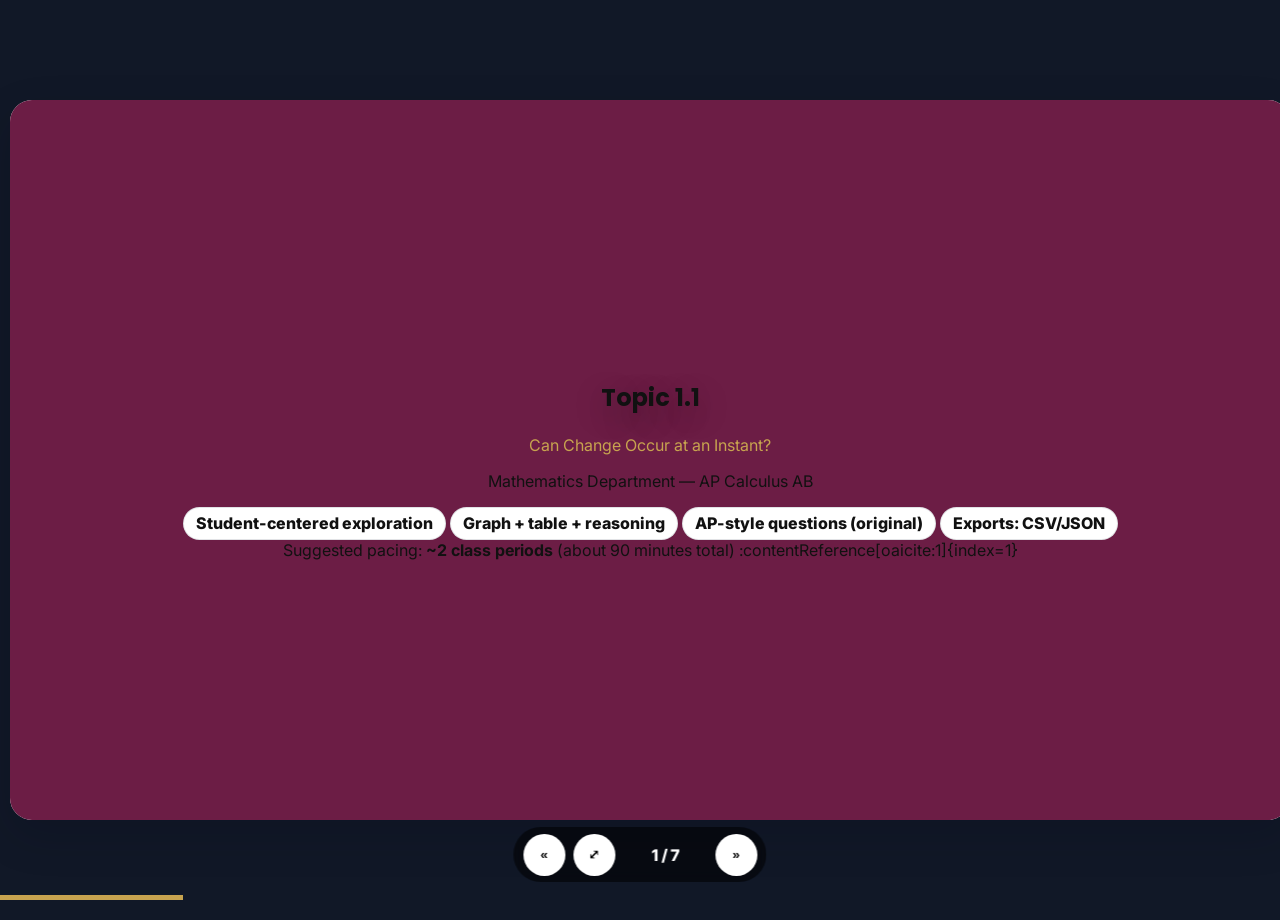
==== commit 58d63865: "Update print statement from 'Hello' to 'Goodbye'" ====
--- a/ab/lesson-1.html
+++ b/ab/lesson-1.html
@@ -3,7 +3,7 @@
 <head>
 <meta charset="utf-8"/>
 <meta name="viewport" content="width=device-width, initial-scale=1"/>
-<title>AP Calc AB • Lesson 1 — Limits (Exploration First)</title>
+<title>AP Calc AB • Topic 1.1 — Can Change Occur at an Instant?</title>
 
 <link rel="preconnect" href="https://fonts.googleapis.com">
 <link rel="preconnect" href="https://fonts.gstatic.com" crossorigin>
@@ -22,7 +22,6 @@
 <script src="../shared/deck-engine.js"></script>
 
 <style>
-  /* ---------- Better maroon+gold theme (overrides shared) ---------- */
   :root{
     --primary:#6C1D45;
     --primary2:#8B2450;
@@ -34,39 +33,20 @@
     --line:rgba(15,23,42,.12);
     --shadow:0 16px 44px rgba(2,6,23,.16);
   }
-
   html,body{background:#111827;}
-
-  #slides{
-    box-shadow: var(--shadow);
-    border-radius:22px;
-  }
-
-  /* Make slides “page-like”: top-left aligned by default */
-  .slide{
-    align-items:stretch !important;
-    text-align:left !important;
-    justify-content:flex-start !important;
-    gap:14px;
-  }
-  .slide.center{
-    align-items:center !important;
-    text-align:center !important;
-    justify-content:center !important;
-  }
-
+  #slides{box-shadow:var(--shadow); border-radius:22px;}
+  .slide{align-items:stretch !important; text-align:left !important; justify-content:flex-start !important; gap:14px;}
+  .slide.center{align-items:center !important; text-align:center !important; justify-content:center !important;}
   h1,h2,h3{font-family:Poppins,Inter,system-ui}
-  .titleGlow{
-    text-shadow: 0 10px 30px rgba(0,0,0,.35);
-  }
-
-  /* Cards: clearer, slightly more premium */
+  .titleGlow{text-shadow:0 10px 30px rgba(0,0,0,.35);}
+  .wrap{width:100%; max-width:1180px; margin:0 auto;}
+  .twoCol{display:grid; grid-template-columns:1fr; gap:14px}
+  @media (min-width:980px){.twoCol{grid-template-columns:1fr 1fr}}
   .card{
-    background: linear-gradient(180deg, #fff 0%, #fbfbfb 100%);
+    background: linear-gradient(180deg,#fff 0%,#fbfbfb 100%);
     border:1px solid var(--line);
     border-radius:18px;
   }
-
   .callout{
     border-left:6px solid var(--accent);
     background: linear-gradient(180deg, rgba(228,212,168,.26), rgba(255,255,255,1));
@@ -74,7 +54,6 @@
     border:1px solid var(--line);
     padding:10px 12px;
   }
-
   .pill{
     display:inline-flex; align-items:center; gap:.5rem;
     border:1px solid var(--line);
@@ -83,21 +62,8 @@
     background:#fff;
     font-weight:800;
   }
-
-  .kbd2{
-    font-variant-numeric:tabular-nums;
-    font-weight:900;
-    padding:.1rem .35rem;
-    border-radius:.4rem;
-    border:1px solid #d1d5db;
-    background:#fff;
-  }
-
   .soft{color:var(--muted)}
-  .small{font-size:.95rem}
   .mono{font-family:ui-monospace, SFMono-Regular, Menlo, Monaco, Consolas, "Liberation Mono", "Courier New", monospace}
-
-  /* Buttons: more modern */
   .btn{
     border:1px solid var(--line);
     background:#fff;
@@ -105,7 +71,7 @@
     border-radius:999px;
     padding:.55rem 1rem;
     cursor:pointer;
-    transition: transform .12s ease, filter .12s ease, box-shadow .12s ease;
+    transition:transform .12s ease, filter .12s ease;
   }
   .btn:hover{filter:brightness(.985); transform: translateY(-1px);}
   .btn.primary{
@@ -118,48 +84,6 @@
     border-color: rgba(0,0,0,.0);
     color: var(--primary);
   }
-
-  /* Modern tabs */
-  .tabbar{
-    display:flex; gap:8px; flex-wrap:wrap;
-    background: rgba(108,29,69,.08);
-    border:1px solid rgba(108,29,69,.18);
-    border-radius:16px;
-    padding:6px;
-  }
-  .tab{
-    flex:1;
-    min-width:150px;
-    padding:10px 12px;
-    border-radius:12px;
-    border:1px solid rgba(108,29,69,.18);
-    background: rgba(255,255,255,.75);
-    color: var(--primary);
-    font-weight:900;
-    cursor:pointer;
-    display:flex; align-items:center; justify-content:center; gap:8px;
-    transition: transform .12s ease, filter .12s ease;
-  }
-  .tab:hover{transform:translateY(-1px); filter:brightness(.99);}
-  .tab[aria-selected="true"]{
-    background: linear-gradient(135deg, var(--accent), var(--accent2));
-    color: var(--primary);
-    border-color: rgba(199,163,79,.65);
-    box-shadow: 0 12px 28px rgba(2,6,23,.08);
-  }
-
-  /* Layout helpers */
-  .wrap{width:100%; max-width:1180px; margin:0 auto;}
-  .twoCol{display:grid; grid-template-columns:1fr; gap:14px}
-  @media (min-width:980px){.twoCol{grid-template-columns:1fr 1fr}}
-  .threeCol{display:grid; grid-template-columns:1fr; gap:14px}
-  @media (min-width:980px){.threeCol{grid-template-columns:1fr 1fr 1fr}}
-
-  /* Graph widgets */
-  .gwrap{border:1px solid var(--line); border-radius:16px; background:#fff; padding:10px}
-  .gbar{display:flex; flex-wrap:wrap; gap:8px; align-items:center; justify-content:space-between; margin-top:8px}
-  .gbar .left{display:flex; flex-wrap:wrap; gap:8px; align-items:center}
-  .gbar input[type="range"]{width:260px; cursor:pointer;}
   .badge{
     display:inline-flex; align-items:center; gap:.45rem;
     border-radius:999px; padding:.25rem .6rem; font-size:.85rem;
@@ -170,9 +94,21 @@
   .warn{border-color:#fed7aa; background:#fff7ed; color:#9a3412}
   .bad{border-color:#fecaca; background:#fef2f2; color:#991b1b}
 
-  /* Scrollbox for long stems (your “cursor”/scroll affordance) */
+  .gwrap{border:1px solid var(--line); border-radius:16px; background:#fff; padding:10px}
+  .gbar{display:flex; flex-wrap:wrap; gap:8px; align-items:center; justify-content:space-between; margin-top:8px}
+  .gbar .left{display:flex; flex-wrap:wrap; gap:8px; align-items:center}
+  .gbar input[type="range"]{width:280px; cursor:pointer;}
+
+  table.clean{width:100%; border-collapse:collapse; font-size:.95rem}
+  table.clean th, table.clean td{border:1px solid var(--line); padding:6px 8px; text-align:center}
+  table.clean th{
+    background: linear-gradient(180deg, rgba(199,163,79,.20), rgba(255,255,255,1));
+    color: var(--primary);
+    font-weight:900;
+  }
+
   .scrollbox{
-    max-height:140px;
+    max-height:160px;
     overflow:auto;
     border:1px dashed rgba(108,29,69,.25);
     border-radius:14px;
@@ -190,20 +126,7 @@
     font-weight:900;
     color:var(--primary);
   }
-  .scrollbox::-webkit-scrollbar{height:10px; width:10px}
-  .scrollbox::-webkit-scrollbar-thumb{background: rgba(108,29,69,.25); border-radius:999px}
-  .scrollbox::-webkit-scrollbar-track{background: rgba(2,6,23,.04); border-radius:999px}
-
-  /* Tables */
-  table.clean{width:100%; border-collapse:collapse; font-size:.95rem}
-  table.clean th, table.clean td{border:1px solid var(--line); padding:6px 8px; text-align:center}
-  table.clean th{
-    background: linear-gradient(180deg, rgba(199,163,79,.20), rgba(255,255,255,1));
-    color: var(--primary);
-    font-weight:900;
-  }
-
-  /* Image placeholders */
+
   .imgFrame{
     border:1px dashed rgba(108,29,69,.35);
     border-radius:16px;
@@ -225,7 +148,6 @@
 
 <div id="deck" aria-live="polite">
   <div id="slides" class="relative">
-
     <div id="fsHint">Press <strong>F</strong> for fullscreen</div>
 
     <!-- 0 • Title -->
@@ -236,568 +158,294 @@
         <div class="flex items-center gap-6 justify-center">
           <img id="logoTop" alt="Logo" class="h-16 w-auto" onerror="this.style.display='none'"/>
           <div>
-            <h1 class="text-5xl md:text-6xl font-extrabold tracking-tight titleGlow">Limits</h1>
+            <h1 class="text-5xl md:text-6xl font-extrabold tracking-tight titleGlow">Topic 1.1</h1>
             <p class="text-accent text-2xl md:text-3xl mt-2 font-semibold">
-              Explore first • Name the idea second • Justify like AP
+              Can Change Occur at an Instant?
             </p>
             <p class="mt-2 text-lg" id="brandLine"></p>
           </div>
         </div>
 
         <div class="mt-6 flex flex-wrap gap-3 justify-center text-sm">
-          <span class="pill">Graph + Table + Algebra</span>
-          <span class="pill">Tiered practice</span>
-          <span class="pill">Boss Fight challenge</span>
+          <span class="pill">Student-centered exploration</span>
+          <span class="pill">Graph + table + reasoning</span>
+          <span class="pill">AP-style questions (original)</span>
           <span class="pill">Exports: CSV/JSON</span>
         </div>
 
-        <div class="mt-6 text-sm text-gray-100">
-          Today’s vibe: we chase values near a point — even when the function misbehaves at the point.
+        <div class="mt-5 text-sm text-gray-100">
+          Suggested pacing: <b>~2 class periods</b> (about 90 minutes total) :contentReference[oaicite:1]{index=1}
         </div>
       </div>
     </section>
 
-    <!-- 1 • Exploration A: “Chasing game” (NO word limit yet) -->
+    <!-- 1 • Essential question + quickwrite -->
     <section class="slide">
       <div class="wrap">
-        <h2 class="text-4xl font-extrabold text-primary">Exploration 1 — What Value Is It Chasing?</h2>
-        <div class="soft text-lg">Don’t say “limit” yet. Just describe what you notice near the target.</div>
+        <h2 class="text-4xl font-extrabold text-primary">Warm-Up: “Instant” vs “Average”</h2>
+        <div class="soft text-lg">
+          In AP Calculus, we don’t start with rules — we start with meaning. Today’s core question:
+        </div>
+
+        <div class="callout mt-3 text-xl">
+          <b>Essential Question:</b> Can change occur at an instant? If yes, how can we measure it? :contentReference[oaicite:2]{index=2}
+        </div>
 
         <div class="twoCol mt-3">
           <div class="card p-5">
-            <h3 class="text-2xl font-bold text-primary mb-2">Real-life hook (image placeholder)</h3>
+            <h3 class="text-2xl font-bold text-primary mb-2">Real-life hook (add your image)</h3>
             <div class="imgFrame">
-              Add image: “speedometer / zooming in / approaching a moment”
-              <small>Replace with your own image path later.</small>
-            </div>
-            <div class="callout mt-3 text-lg">
-              <b>Prompt:</b> You can’t measure “instantaneous” by stopping time… so what do we do instead?
-              <br><span class="soft">We measure <b>nearby</b>, then infer what the value is “chasing.”</span>
+              Add image: “speedometer / motion sensor / water tank level / population over time”
+              <small>(You can replace this box later with an image.)</small>
+            </div>
+            <div class="mt-3 soft text-lg">
+              In real life, “instantaneous” is not measured by freezing time — it’s inferred from nearby measurements.
             </div>
           </div>
 
           <div class="card p-5">
-            <h3 class="text-2xl font-bold text-primary mb-2">The chasing machine</h3>
-            <div class="small soft">Move the slider to get closer to \(a=1\). Watch the outputs.</div>
-
-            <div class="gwrap mt-3">
-              <div class="gbar">
-                <div class="left">
-                  <span class="badge"><b>Target</b> \(a\): <span class="mono">1</span></span>
-                  <span class="badge"><b>x</b>: <span id="ex1x" class="mono"></span></span>
-                  <span class="badge"><b>f(x)</b>: <span id="ex1y" class="mono"></span></span>
-                </div>
-                <div class="left">
-                  <button class="btn" id="ex1Left">near from left</button>
-                  <button class="btn" id="ex1Right">near from right</button>
-                </div>
-              </div>
-
-              <svg id="ex1svg" viewBox="0 0 640 360" style="width:100%;height:auto;border:1px solid var(--line);border-radius:14px;background:#fff"></svg>
-
-              <div class="gbar">
-                <div class="left">
-                  <label class="text-sm font-extrabold text-primary">Zoom (closer):</label>
-                  <input id="ex1z" type="range" min="1" max="6" value="2">
-                </div>
-                <span id="ex1badge" class="badge warn">Observe → predict</span>
-              </div>
-
-              <div class="mt-3 overflow-auto">
-                <table class="clean" id="ex1table"></table>
-              </div>
-            </div>
-
-            <div class="mt-3">
-              <div class="pill">Your claim: the output is chasing</div>
-              <div class="mt-2 flex flex-wrap gap-2 items-center">
-                <input id="ex1guess" class="border rounded px-2 py-1 w-40" placeholder="number">
-                <button class="btn primary" id="ex1check">Check</button>
-                <button class="btn" id="ex1reveal">Reveal</button>
-              </div>
-              <label class="block mt-2 text-sm font-extrabold text-primary">One strong sentence (use “near” language)</label>
-              <textarea id="ex1why" class="w-full border rounded p-2" rows="2"
-                placeholder="As x gets close to 1 (but not equal), f(x) gets close to ... because ..."></textarea>
-              <div id="ex1fb" class="mt-2 font-extrabold"></div>
-              <div id="ex1ans" class="mt-2"></div>
+            <h3 class="text-2xl font-bold text-primary mb-2">Quickwrite (3 minutes)</h3>
+            <div class="scrollbox">
+              <span class="scrollHint">Write</span>
+              <div class="text-lg">
+                Write 3–5 sentences answering:
+                <ul class="list-disc list-inside mt-2 space-y-1">
+                  <li>What does “average speed” mean?</li>
+                  <li>What do you think “instantaneous speed” means?</li>
+                  <li>How could you estimate it if you only have position data?</li>
+                </ul>
+              </div>
+            </div>
+
+            <div class="mt-3 callout text-lg">
+              <b>Partner share (2 minutes):</b> swap your best sentence. Try to make it more precise.
+            </div>
+
+            <div class="mt-3 text-sm soft">
+              Skill focus today: connect representations (verbal ↔ numerical ↔ graphical). :contentReference[oaicite:3]{index=3}
             </div>
           </div>
         </div>
       </div>
     </section>
 
-    <!-- 2 • Exploration B: Two sides can disagree -->
+    <!-- 2 • Big idea: Average rate of change -->
     <section class="slide">
       <div class="wrap">
-        <h2 class="text-4xl font-extrabold text-primary">Exploration 2 — When “Near” Has Two Opinions</h2>
-        <div class="soft text-lg">Sometimes left-near and right-near don’t agree. Then there’s no single chased value.</div>
+        <h2 class="text-4xl font-extrabold text-primary">Average Rate of Change (The “Near” Tool)</h2>
 
         <div class="twoCol mt-3">
           <div class="card p-5">
-            <h3 class="text-2xl font-bold text-primary mb-2">Move x toward \(a=1\)</h3>
-            <div class="gwrap">
-              <div class="gbar">
-                <div class="left">
-                  <span class="badge"><b>a</b>: <span class="mono">1</span></span>
-                  <span class="badge"><b>x</b>: <span id="ex2x" class="mono"></span></span>
-                  <span class="badge"><b>g(x)</b>: <span id="ex2y" class="mono"></span></span>
-                </div>
-                <div class="left">
-                  <button class="btn" id="ex2Left">x→1⁻</button>
-                  <button class="btn" id="ex2Right">x→1⁺</button>
-                </div>
-              </div>
-
-              <svg id="ex2svg" viewBox="0 0 640 360" style="width:100%;height:auto;border:1px solid var(--line);border-radius:14px;background:#fff"></svg>
-
-              <div class="gbar">
-                <div class="left">
-                  <label class="text-sm font-extrabold text-primary">Move x:</label>
-                  <input id="ex2s" type="range" min="-1000" max="1000" value="-700">
-                </div>
-                <span id="ex2badge" class="badge bad">Two sides?</span>
-              </div>
+            <h3 class="text-2xl font-bold text-primary mb-2">Definition (in student language)</h3>
+            <div class="callout text-lg">
+              Average rate of change from \\(t=a\\) to \\(t=b\\) is
+              \\[
+                \\frac{s(b)-s(a)}{b-a}.
+              \\]
+              It measures “how much per unit time” over an interval.
+            </div>
+
+            <div class="mt-3 text-lg">
+              <b>Key catch:</b> if \\(b=a\\), then the denominator is 0, so the average rate of change is <b>undefined</b> at a single point. :contentReference[oaicite:4]{index=4}
+            </div>
+
+            <div class="mt-3 callout text-lg">
+              So… how do we talk about change <i>at</i> an instant?<br>
+              We look at average change over intervals that <b>shrink</b> around that instant. :contentReference[oaicite:5]{index=5}
             </div>
           </div>
 
           <div class="card p-5">
-            <h3 class="text-2xl font-bold text-primary mb-2">Quick decision</h3>
-            <div class="callout text-lg">
-              Based on the graph, does the output chase <b>one</b> number near \(x=1\)?
-            </div>
-
-            <div class="mt-3 space-y-2 text-lg">
-              <label class="block"><input type="radio" name="ex2q" value="A"> Yes, it chases 2</label>
-              <label class="block"><input type="radio" name="ex2q" value="B"> Yes, it chases 3</label>
-              <label class="block"><input type="radio" name="ex2q" value="C"> No — left and right chase different numbers</label>
-              <label class="block"><input type="radio" name="ex2q" value="D"> No — it blows up to infinity</label>
-            </div>
-
-            <div class="mt-3 flex gap-2 flex-wrap">
-              <button class="btn primary" id="ex2check">Check</button>
-              <button class="btn" id="ex2reveal">Reveal explanation</button>
-            </div>
-
-            <div id="ex2fb" class="mt-2 font-extrabold"></div>
-            <div id="ex2ans" class="mt-2"></div>
-          </div>
-        </div>
-
-        <div class="callout mt-3 text-lg">
-          <b>Key habit (AP):</b> Always compare left-near and right-near before claiming a single value.
+            <h3 class="text-2xl font-bold text-primary mb-2">Student task (Think → Pair → Share)</h3>
+            <div class="scrollbox">
+              <span class="scrollHint">Discuss</span>
+              <div class="text-lg">
+                Suppose a position function is \\(s(t)\\) (meters) and time \\(t\\) is in seconds.
+                <ol class="list-decimal list-inside mt-2 space-y-1">
+                  <li>What are the units of \\(\\frac{s(b)-s(a)}{b-a}\\)?</li>
+                  <li>If the average rate from 2s to 6s is 3 m/s, what does that mean physically?</li>
+                  <li>How could you use average rates to estimate the speed at exactly 4s?</li>
+                </ol>
+              </div>
+            </div>
+
+            <div class="mt-3 text-sm soft">
+              Goal: make a claim using precise units + meaning (AP habit).
+            </div>
+          </div>
         </div>
       </div>
     </section>
 
-    <!-- 3 • Now we name it: limit + informal & formal definitions -->
+    <!-- 3 • Interactive: Secant slope / average rate shrinking -->
     <section class="slide">
       <div class="wrap">
-        <h2 class="text-4xl font-extrabold text-primary">Now We Name the Idea: “Limit”</h2>
-
-        <div class="card p-5 mt-3">
-          <div class="callout text-lg">
-            <b>Informal definition:</b>
-            \[
-              \lim_{x\to a} f(x)=L
-            \]
-            means: as \(x\) gets close to \(a\) (not necessarily equal), \(f(x)\) gets close to \(L\).
-          </div>
-
-          <div class="twoCol mt-3">
-            <div class="card p-4">
-              <h3 class="text-xl font-bold text-primary mb-2">Two rules that save lives</h3>
-              <ul class="list-disc list-inside text-lg space-y-2">
-                <li>Limits care about <b>near</b> \(a\), not necessarily <b>at</b> \(a\).</li>
-                <li>A two-sided limit exists only if <b>left limit = right limit</b>.</li>
-              </ul>
-              <div class="mt-3 soft">
-                Translation: if left and right disagree, the limit is <b>DNE</b>.
-              </div>
-            </div>
-
-            <div class="card p-4">
-              <h3 class="text-xl font-bold text-primary mb-2">Tap: formal definition (ε–δ)</h3>
-              <button class="btn gold" id="showFormal">Show / Hide ε–δ definition</button>
-              <div id="formalBox" class="mt-3 hidden">
-                <div class="hint text-lg">
-                  \[
-                  \lim_{x\to a} f(x)=L \text{ means: for every }\varepsilon>0\text{ there exists }\delta>0
-                  \]
-                  such that if \(0<|x-a|<\delta\), then \(|f(x)-L|<\varepsilon\).
-                </div>
-                <div class="small soft mt-2">
-                  You don’t need full mastery yet — but we’ll make it feel real with a sandbox later.
-                </div>
-              </div>
-            </div>
-          </div>
-
-          <div class="mt-3 text-sm soft">
-            Tip: press <span class="kbd2">→</span> / <span class="kbd2">←</span> to navigate slides.
-          </div>
-        </div>
-      </div>
-    </section>
-
-    <!-- 4 • Graph Lab with modern tabs (4 scenarios) -->
-    <section class="slide">
-      <div class="wrap">
-        <h2 class="text-4xl font-extrabold text-primary">Graph Lab — Limits Under Pressure</h2>
-        <div class="soft text-lg">Switch scenarios with tabs. Move \(x\) near \(a\). Decide: exists? value? why?</div>
-
-        <div class="tabbar mt-3" role="tablist" aria-label="Scenario tabs">
-          <button class="tab" id="tabRem" role="tab" aria-selected="true" data-scn="rem">🕳 Hole (removable)</button>
-          <button class="tab" id="tabJump" role="tab" aria-selected="false" data-scn="jump">↕ Jump</button>
-          <button class="tab" id="tabInf" role="tab" aria-selected="false" data-scn="inf">⬆︎ Asymptote</button>
-          <button class="tab" id="tabOsc" role="tab" aria-selected="false" data-scn="osc">🌀 Oscillation</button>
+        <h2 class="text-4xl font-extrabold text-primary">Interactive Lab: “Instant” from “Near”</h2>
+        <div class="soft text-lg">
+          We’ll model motion with \\(s(t)=t^2\\) (meters). Pick a time \\(t_0\\) and shrink the interval size \\(h\\).
         </div>
 
         <div class="twoCol mt-3">
           <div class="gwrap">
             <div class="gbar">
               <div class="left">
-                <span class="badge"><b>a</b>: <span id="gA" class="mono"></span></span>
-                <span class="badge"><b>x</b>: <span id="gX" class="mono"></span></span>
-                <span class="badge"><b>f(x)</b>: <span id="gY" class="mono"></span></span>
+                <span class="badge"><b>Model</b>: <span class="mono">s(t)=t²</span></span>
+                <span class="badge"><b>t₀</b>: <span id="t0Out" class="mono"></span></span>
+                <span class="badge"><b>h</b>: <span id="hOut" class="mono"></span></span>
               </div>
               <div class="left">
-                <button class="btn" id="gLeft">x→a⁻</button>
-                <button class="btn" id="gRight">x→a⁺</button>
-              </div>
-            </div>
-
-            <svg id="gSvg" viewBox="0 0 640 360" style="width:100%;height:auto;border:1px solid var(--line);border-radius:14px;background:#fff"></svg>
+                <button class="btn" id="hSmall">Make h smaller</button>
+                <button class="btn gold" id="resetLab">Reset</button>
+              </div>
+            </div>
+
+            <svg id="labSvg" viewBox="0 0 640 360" style="width:100%;height:auto;border:1px solid var(--line);border-radius:14px;background:#fff"></svg>
 
             <div class="gbar">
               <div class="left">
-                <label class="text-sm font-extrabold text-primary">Move x:</label>
-                <input id="gSlider" type="range" min="-1000" max="1000" value="-700">
-              </div>
-              <span id="gExist" class="badge">Checking…</span>
+                <label class="text-sm font-extrabold text-primary">Choose t₀</label>
+                <input id="t0" type="range" min="50" max="350" value="200">
+                <label class="text-sm font-extrabold text-primary">Choose h</label>
+                <input id="h" type="range" min="5" max="200" value="120">
+              </div>
             </div>
 
             <div class="gbar">
               <div class="left">
-                <span class="badge"><b>Left near</b>: <span id="gL" class="mono"></span></span>
-                <span class="badge"><b>Right near</b>: <span id="gR" class="mono"></span></span>
-              </div>
-              <div class="left">
-                <span class="badge"><b>Two-sided</b>: <span id="gT" class="mono"></span></span>
-              </div>
+                <span class="badge"><b>Avg rate</b> \\(\\frac{s(t_0+h)-s(t_0)}{h}\\): <span id="avgOut" class="mono"></span></span>
+                <span class="badge"><b>Prediction</b> for instant rate: <span id="predOut" class="mono">?</span></span>
+              </div>
+              <span id="trendBadge" class="badge warn">Shrink h → observe</span>
+            </div>
+
+            <div class="mt-3 overflow-auto">
+              <table class="clean" id="labTable"></table>
             </div>
           </div>
 
           <div class="card p-5">
-            <h3 class="text-2xl font-bold text-primary mb-2">Your claim (AP-style)</h3>
-
+            <h3 class="text-2xl font-bold text-primary mb-2">Your claim (AP-style sentence)</h3>
             <div class="callout text-lg">
-              Fill these like a scientist: left, right, then decide two-sided.
+              Fill this in and make it precise:
+              <div class="mt-2">
+                “As \\(h\\) gets closer to 0, the average rate of change approaches ______, so the instantaneous rate at \\(t_0\\) should be ______.”
+              </div>
             </div>
 
             <div class="mt-3 grid gap-2">
-              <div class="flex gap-2 flex-wrap items-center">
-                <span class="pill">Left:</span>
-                <input id="uLeft" class="border rounded px-2 py-1 w-44" placeholder="number / ±∞ / DNE">
-                <span class="pill">Right:</span>
-                <input id="uRight" class="border rounded px-2 py-1 w-44" placeholder="number / ±∞ / DNE">
-              </div>
-              <div class="flex gap-2 flex-wrap items-center">
-                <span class="pill">Two-sided:</span>
-                <input id="uTwo" class="border rounded px-2 py-1 w-44" placeholder="number / DNE">
-                <button class="btn primary" id="gCheck">Check</button>
-                <button class="btn" id="gReveal">Reveal</button>
-              </div>
-
-              <label class="block text-sm font-extrabold text-primary">Reasoning (short + sharp)</label>
-              <textarea id="uWhy" class="w-full border rounded p-2" rows="3"
-                placeholder="As x→a⁻, f(x)→...; as x→a⁺, f(x)→...; therefore the two-sided limit ..."></textarea>
-
-              <div id="gFb" class="mt-2 font-extrabold"></div>
-              <div id="gAns" class="mt-2"></div>
-
-              <div class="mt-2 flex gap-2 flex-wrap">
-                <button class="btn" id="gCSV">Export CSV</button>
-                <button class="btn" id="gJSON">Export JSON</button>
-              </div>
-            </div>
-          </div>
-        </div>
+              <div class="flex flex-wrap gap-2 items-center">
+                <span class="pill">Approaches</span>
+                <input id="approachVal" class="border rounded px-2 py-2 w-40" placeholder="number">
+                <button class="btn primary" id="checkClaim">Check</button>
+              </div>
+
+              <div id="claimFb" class="mt-2 font-extrabold"></div>
+
+              <div class="callout mt-3 text-lg">
+                <b>Teacher note:</b> Today we’re building the idea that calculus uses limits to define instantaneous rate of change from average rates. :contentReference[oaicite:6]{index=6}
+              </div>
+
+              <div class="mt-2 flex flex-wrap gap-2">
+                <button class="btn" id="labCSV">Export CSV</button>
+                <button class="btn" id="labJSON">Export JSON</button>
+              </div>
+            </div>
+          </div>
+        </div>
+
       </div>
     </section>
 
-    <!-- 5 • Table Lab (cleaner + generates) -->
+    <!-- 4 • Name it (without full limit formalism yet) -->
     <section class="slide">
       <div class="wrap">
-        <h2 class="text-4xl font-extrabold text-primary">Table Lab — Evidence From Numbers</h2>
-        <div class="soft text-lg">Tables are how you “see” approach behavior when graphs are missing.</div>
+        <h2 class="text-4xl font-extrabold text-primary">So… what is “instantaneous rate”?</h2>
+
+        <div class="card p-5 mt-3">
+          <div class="callout text-lg">
+            Instantaneous rate of change at \\(t=t_0\\) is defined using a <b>limit of average rates</b>:
+            \\[
+              \\text{Instant rate at }t_0 \\;=\\; \\lim_{h\\to 0}\\frac{s(t_0+h)-s(t_0)}{h}.
+            \\]
+            This “limit idea” is what lets us talk about change <b>at an instant</b>. :contentReference[oaicite:7]{index=7}
+          </div>
+
+          <div class="twoCol mt-3">
+            <div class="card p-4">
+              <h3 class="text-xl font-bold text-primary mb-2">Mini-check (no calculator)</h3>
+              <div class="text-lg">
+                If \\(s(t)=t^2\\), and \\(t_0=3\\):
+                <ol class="list-decimal list-inside mt-2 space-y-1">
+                  <li>Compute the average rate from 3 to 5.</li>
+                  <li>Compute the average rate from 3 to 3.5.</li>
+                  <li>What number do these seem to approach?</li>
+                </ol>
+              </div>
+            </div>
+
+            <div class="card p-4">
+              <h3 class="text-xl font-bold text-primary mb-2">Communication (AP habit)</h3>
+              <div class="callout text-lg">
+                Always include:
+                <ul class="list-disc list-inside mt-2 space-y-1">
+                  <li>an expression (setup)</li>
+                  <li>a value (answer)</li>
+                  <li>units (meaning)</li>
+                </ul>
+              </div>
+              <div class="mt-2 text-sm soft">
+                This is exactly how AP free-response earns points.
+              </div>
+            </div>
+          </div>
+        </div>
+
+      </div>
+    </section>
+
+    <!-- 5 • AP-style: table-based instantaneous approximation -->
+    <section class="slide">
+      <div class="wrap">
+        <h2 class="text-4xl font-extrabold text-primary">AP-Style Practice (Original)</h2>
+        <div class="soft text-lg">These are AP-style in structure (table → estimate → interpret), but written fresh.</div>
 
         <div class="twoCol mt-3">
           <div class="card p-5">
-            <h3 class="text-2xl font-bold text-primary mb-2">Generate a table</h3>
-
-            <div class="flex flex-wrap gap-2 items-center">
-              <span class="pill">Scenario</span>
-              <select id="tScenario" class="border rounded px-2 py-1">
-                <option value="rem">Hole (removable)</option>
-                <option value="jump">Jump</option>
-                <option value="inf">Asymptote</option>
-                <option value="osc">Oscillation</option>
-              </select>
-
-              <span class="pill">Rows</span>
-              <select id="tDepth" class="border rounded px-2 py-1">
-                <option value="3">3</option>
-                <option value="4" selected>4</option>
-                <option value="5">5</option>
-              </select>
-
-              <button class="btn primary" id="tBuild">Build</button>
-            </div>
-
-            <div class="mt-3 overflow-auto">
-              <table class="clean" id="tOut"></table>
-            </div>
-
-            <div class="callout mt-3 text-lg">
-              <b>Prompt:</b> What does the left column “chase”? What does the right column “chase”?
-            </div>
-          </div>
-
-          <div class="card p-5">
-            <h3 class="text-2xl font-bold text-primary mb-2">Your conclusion</h3>
-
-            <div class="grid gap-2">
-              <div class="flex gap-2 flex-wrap items-center">
-                <span class="pill">Left</span>
-                <input id="tLeft" class="border rounded px-2 py-1 w-44" placeholder="number / ±∞ / DNE">
-                <span class="pill">Right</span>
-                <input id="tRight" class="border rounded px-2 py-1 w-44" placeholder="number / ±∞ / DNE">
-              </div>
-              <div class="flex gap-2 flex-wrap items-center">
-                <span class="pill">Two-sided</span>
-                <input id="tTwo" class="border rounded px-2 py-1 w-44" placeholder="number / DNE">
-                <button class="btn primary" id="tCheck">Check</button>
-                <button class="btn" id="tReveal">Reveal</button>
-              </div>
-
-              <label class="block text-sm font-extrabold text-primary">Reasoning</label>
-              <textarea id="tWhy" class="w-full border rounded p-2" rows="3"></textarea>
-
-              <div id="tFb" class="mt-2 font-extrabold"></div>
-              <div id="tAns" class="mt-2"></div>
-
-              <div class="mt-2 flex gap-2 flex-wrap">
-                <button class="btn" id="tCSV">Export CSV</button>
-                <button class="btn" id="tJSON">Export JSON</button>
-              </div>
-            </div>
-          </div>
-        </div>
-      </div>
-    </section>
-
-    <!-- 6 • Real-world + NEW graph: secant slope slider (preview derivative) -->
-    <section class="slide">
-      <div class="wrap">
-        <h2 class="text-4xl font-extrabold text-primary">Real-World Meaning — “Instant” From “Near”</h2>
-        <div class="soft text-lg">This is why limits exist: we estimate an instant using nearby measurements.</div>
-
-        <div class="twoCol mt-3">
-          <div class="card p-5">
-            <h3 class="text-2xl font-bold text-primary mb-2">Real-life image placeholder</h3>
-            <div class="imgFrame">
-              Add image: “car speedometer / motion / zooming into curve”
-              <small>Put your real-life application photo here.</small>
-            </div>
-
-            <div class="callout mt-3 text-lg">
-              <b>Student task:</b> Explain why “instantaneous speed” is really a “nearby-average becoming exact.”
-            </div>
-          </div>
-
-          <div class="card p-5">
-            <h3 class="text-2xl font-bold text-primary mb-2">Graph: Secant slope → Tangent slope</h3>
-            <div class="small soft">
-              Move \(h\) closer to 0. Watch the secant line turn into a tangent.
-            </div>
-
-            <div class="gwrap mt-3">
-              <div class="gbar">
-                <div class="left">
-                  <span class="badge"><b>a</b>: <span class="mono">2</span></span>
-                  <span class="badge"><b>h</b>: <span id="hOut" class="mono"></span></span>
-                  <span class="badge"><b>secant slope</b>: <span id="mOut" class="mono"></span></span>
-                </div>
-              </div>
-
-              <svg id="secSvg" viewBox="0 0 640 360" style="width:100%;height:auto;border:1px solid var(--line);border-radius:14px;background:#fff"></svg>
-
-              <div class="gbar">
-                <div class="left">
-                  <label class="text-sm font-extrabold text-primary">Move \(h\):</label>
-                  <input id="hSlider" type="range" min="5" max="200" value="120">
-                </div>
-                <div class="left">
-                  <button class="btn" id="hTiny">Make h tiny</button>
-                  <button class="btn gold" id="hReveal">Reveal target slope</button>
-                </div>
-              </div>
-
-              <div id="hFb" class="mt-2 font-extrabold"></div>
-              <div id="hAns" class="mt-2"></div>
-
-              <div class="mt-2">
-                <span class="pill">Predict tangent slope at \(x=2\):</span>
-                <input id="hGuess" class="border rounded px-2 py-1 w-40" placeholder="number">
-                <button class="btn primary" id="hCheck">Check</button>
-              </div>
-            </div>
-          </div>
-        </div>
-
-        <div class="soft text-sm mt-2">
-          This is a preview of derivatives: \(f'(a)=\lim_{h\to 0}\frac{f(a+h)-f(a)}{h}\).
-        </div>
-      </div>
-    </section>
-
-    <!-- 7 • ε–δ sandbox (keep it, but prettier) -->
-    <section class="slide">
-      <div class="wrap">
-        <h2 class="text-4xl font-extrabold text-primary">Definition Sandbox — ε and δ (Optional but Powerful)</h2>
-        <div class="soft text-lg">You control how close \(x\) must be (δ) to guarantee closeness in output (ε).</div>
-
-        <div class="twoCol mt-3">
-          <div class="gwrap">
-            <div class="callout text-lg mb-2">
-              We use \(f(x)=x^2\), \(a=2\), \(L=4\). Your goal: choose δ so that points stay inside the ε-band.
-            </div>
-
-            <svg id="edSvg" viewBox="0 0 640 360" style="width:100%;height:auto;border:1px solid var(--line);border-radius:14px;background:#fff"></svg>
-
-            <div class="gbar">
-              <div class="left">
-                <span class="badge"><b>ε</b>: <span id="epsOut" class="mono"></span></span>
-                <span class="badge"><b>δ</b>: <span id="delOut" class="mono"></span></span>
-              </div>
-              <div class="left">
-                <button class="btn" id="edSuggest">Suggest δ</button>
-              </div>
-            </div>
-
-            <div class="gbar">
-              <div class="left">
-                <label class="text-sm font-extrabold text-primary">ε</label>
-                <input id="eps" type="range" min="10" max="200" value="80">
-                <label class="text-sm font-extrabold text-primary">δ</label>
-                <input id="del" type="range" min="10" max="200" value="60">
-              </div>
-              <span id="edFb" class="badge">Try it…</span>
-            </div>
-          </div>
-
-          <div class="card p-5">
-            <h3 class="text-2xl font-bold text-primary mb-2">What students should say</h3>
-            <ul class="list-disc list-inside text-lg space-y-2">
-              <li>ε is a <b>vertical</b> accuracy requirement.</li>
-              <li>δ is a <b>horizontal</b> closeness requirement.</li>
-              <li>We are proving: “If x is close enough, then f(x) is accurate enough.”</li>
-            </ul>
-            <div class="callout mt-3 text-lg">
-              This is the formal version of the idea you used in Explorations 1–2.
-            </div>
-          </div>
-        </div>
-      </div>
-    </section>
-
-    <!-- 8 • Tiered Practice Generator (tabs: Foundation/Core/Challenge) -->
-    <section class="slide">
-      <div class="wrap">
-        <h2 class="text-4xl font-extrabold text-primary">Tiered Practice — Choose Your Level</h2>
-        <div class="soft text-lg">Pick a tier. Generate a new set. Check with explanations. Export results.</div>
-
-        <div class="tabbar mt-3" role="tablist" aria-label="Tier tabs">
-          <button class="tab" id="tierF" role="tab" aria-selected="true" data-tier="foundation">🧱 Foundation</button>
-          <button class="tab" id="tierC" role="tab" aria-selected="false" data-tier="core">🧠 Core</button>
-          <button class="tab" id="tierH" role="tab" aria-selected="false" data-tier="challenge">🔥 Challenge</button>
-        </div>
-
-        <div class="card p-5 mt-3">
-          <div class="flex flex-wrap gap-2 items-center justify-between">
-            <div class="pill">Set score: <span id="pScore" class="mono">0/0</span></div>
-            <div class="flex flex-wrap gap-2">
-              <button class="btn" id="pNew">New set</button>
-              <button class="btn primary" id="pCheck">Check</button>
-              <button class="btn" id="pCSV">Export CSV</button>
-              <button class="btn" id="pJSON">Export JSON</button>
-            </div>
-          </div>
-
-          <div id="pList" class="grid md:grid-cols-2 gap-3 mt-3"></div>
-          <div id="pFb" class="mt-2 font-extrabold"></div>
-        </div>
-      </div>
-    </section>
-
-    <!-- 9 • AP-style practice (original questions) + scrollboxes -->
-    <section class="slide">
-      <div class="wrap">
-        <h2 class="text-4xl font-extrabold text-primary">AP-Style Practice — MCQ + Mini-FRQ</h2>
-        <div class="soft text-lg">Original AP-style items (not copied). Mix of algebraic, graphical, and reasoning skills.</div>
-
-        <div class="twoCol mt-3">
-          <div class="card p-5">
-            <div class="flex flex-wrap gap-2 items-center justify-between">
-              <h3 class="text-2xl font-bold text-primary">MCQ set</h3>
-              <div class="flex gap-2 flex-wrap">
-                <button class="btn" id="mcNew">New set</button>
-                <button class="btn primary" id="mcCheck">Check</button>
-                <button class="btn" id="mcCSV">CSV</button>
-                <button class="btn" id="mcJSON">JSON</button>
-              </div>
-            </div>
-            <div id="mcList" class="grid gap-3 mt-3"></div>
-            <div id="mcFb" class="mt-2 font-extrabold"></div>
-          </div>
-
-          <div class="card p-5">
-            <h3 class="text-2xl font-bold text-primary mb-2">Mini-FRQ (reasoning matters)</h3>
+            <h3 class="text-2xl font-bold text-primary mb-2">Mini-FRQ (calculator allowed style)</h3>
 
             <div class="scrollbox">
               <span class="scrollHint">Scroll ↕</span>
               <div class="text-lg">
-                Let
-                \[
-                  f(x)=\begin{cases}
-                  \dfrac{x^2-1}{x-1}, & x\ne 1\\
-                  7, & x=1
-                  \end{cases}
-                \]
-                <ol class="list-decimal list-inside space-y-1 mt-2">
-                  <li>Find \(\lim_{x\to 1} f(x)\).</li>
-                  <li>Find \(f(1)\).</li>
-                  <li>Is \(f\) continuous at \(x=1\)? Explain clearly.</li>
-                  <li>Find \(k\) so redefining \(f(1)=k\) makes \(f\) continuous.</li>
+                A particle’s position is given at selected times. The table shows \\(t\\) (seconds) and \\(s(t)\\) (meters).
+                <div class="mt-2 overflow-auto">
+                  <table class="clean">
+                    <thead><tr><th>t</th><th>2.8</th><th>2.9</th><th>3.0</th><th>3.1</th><th>3.2</th></tr></thead>
+                    <tbody><tr><td>s(t)</td><td>7.84</td><td>8.41</td><td>9.00</td><td>9.61</td><td>10.24</td></tr></tbody>
+                  </table>
+                </div>
+                <ol class="list-decimal list-inside mt-3 space-y-1">
+                  <li>Estimate \\(s'(3)\\) using a symmetric difference quotient. Show your setup.</li>
+                  <li>State units for \\(s'(3)\\) and interpret your answer in context.</li>
                 </ol>
               </div>
             </div>
 
             <div class="mt-3 grid gap-2">
               <div class="flex flex-wrap gap-2 items-center">
-                <span class="pill">1) Limit</span>
-                <input id="fr1" class="border rounded px-2 py-1 w-28">
-                <span class="pill">2) f(1)</span>
-                <input id="fr2" class="border rounded px-2 py-1 w-28">
-                <span class="pill">4) k</span>
-                <input id="fr4" class="border rounded px-2 py-1 w-28">
-              </div>
-              <label class="block text-sm font-extrabold text-primary">3) Explanation (1–2 sentences)</label>
-              <textarea id="fr3" class="w-full border rounded p-2" rows="3"
-                placeholder="Not continuous because ... (mention limit vs value)."></textarea>
+                <span class="pill">Setup</span>
+                <input id="frSetup" class="border rounded px-2 py-2 flex-1" placeholder="e.g., (s(3.1)-s(2.9))/(3.1-2.9)">
+              </div>
+              <div class="flex flex-wrap gap-2 items-center">
+                <span class="pill">Estimate</span>
+                <input id="frVal" class="border rounded px-2 py-2 w-40" placeholder="number">
+                <span class="pill">Units</span>
+                <input id="frUnits" class="border rounded px-2 py-2 w-40" placeholder="m/s">
+              </div>
+              <label class="block text-sm font-extrabold text-primary">Interpretation (1–2 sentences)</label>
+              <textarea id="frInterp" class="w-full border rounded p-2" rows="3" placeholder="At t=3 seconds, the particle's instantaneous ..."></textarea>
 
               <div class="flex flex-wrap gap-2">
-                <button class="btn primary" id="frCheck">Check numeric</button>
+                <button class="btn primary" id="frCheck">Check</button>
                 <button class="btn" id="frReveal">Reveal</button>
                 <button class="btn" id="frCSV">CSV</button>
                 <button class="btn" id="frJSON">JSON</button>
@@ -807,59 +455,53 @@
               <div id="frAns" class="mt-2"></div>
             </div>
           </div>
+
+          <div class="card p-5">
+            <h3 class="text-2xl font-bold text-primary mb-2">MCQ: Distractor analysis</h3>
+            <div class="callout text-lg">
+              A student estimates the instantaneous rate at \\(t=3\\) using:
+              \\[
+                \\frac{s(3.2)-s(2.8)}{3.2-2.8}.
+              \\]
+              Which statement is most accurate?
+            </div>
+
+            <div class="mt-3 space-y-2 text-lg">
+              <label class="block"><input type="radio" name="mc1" value="A"> It is always the best estimate because it uses more data.</label>
+              <label class="block"><input type="radio" name="mc1" value="B"> It estimates the average rate on [2.8,3.2], not the instantaneous rate at 3.</label>
+              <label class="block"><input type="radio" name="mc1" value="C"> It equals the instantaneous rate at 3 because 3 is the midpoint.</label>
+              <label class="block"><input type="radio" name="mc1" value="D"> It is invalid because the denominator is negative.</label>
+            </div>
+
+            <div class="mt-3 flex flex-wrap gap-2">
+              <button class="btn primary" id="mcCheck">Check</button>
+              <button class="btn" id="mcReveal">Reveal</button>
+            </div>
+
+            <div id="mcFb" class="mt-2 font-extrabold"></div>
+            <div id="mcAns" class="mt-2"></div>
+
+            <div class="callout mt-4 text-lg">
+              Key AP habit: identify what a quotient represents (average over an interval vs “instant”).
+            </div>
+          </div>
         </div>
       </div>
     </section>
 
-    <!-- 10 • Boss Fight Challenge (end) -->
-    <section class="slide">
-      <div class="wrap">
-        <h2 class="text-4xl font-extrabold text-primary">Boss Fight — One Question to Rule Them All</h2>
-        <div class="soft text-lg">Pick a difficulty. Build a streak. Hints available. Exports included.</div>
-
-        <div class="card p-5 mt-3">
-          <div class="flex flex-wrap gap-2 items-center">
-            <span class="pill">Difficulty</span>
-            <select id="bfTier" class="border rounded px-2 py-1">
-              <option value="foundation">Foundation</option>
-              <option value="core" selected>Core</option>
-              <option value="challenge">Challenge</option>
-            </select>
-            <button class="btn" id="bfNew">New boss</button>
-            <span class="pill">Streak: <span id="bfStreak" class="mono">0</span></span>
-            <button class="btn" id="bfHint">Hint</button>
-            <button class="btn" id="bfCSV">CSV</button>
-            <button class="btn" id="bfJSON">JSON</button>
-          </div>
-
-          <div class="mt-3 scrollbox" id="bfStem">
-            <span class="scrollHint">Scroll ↕</span>
-          </div>
-
-          <div class="mt-3 flex flex-wrap gap-2 items-center">
-            <span class="pill">Answer</span>
-            <input id="bfAns" class="border rounded px-3 py-2 w-60" placeholder="number / DNE / ±∞">
-            <button class="btn primary" id="bfCheck">Check</button>
-          </div>
-
-          <div id="bfHintBox" class="mt-3"></div>
-          <div id="bfFb" class="mt-2 font-extrabold"></div>
-        </div>
-      </div>
-    </section>
-
-    <!-- 11 • Exit Ticket -->
+    <!-- 6 • Exit ticket -->
     <section class="slide">
       <div class="wrap">
         <h2 class="text-4xl font-extrabold text-primary">Exit Ticket</h2>
+
         <div class="card p-5 mt-3">
-          <label class="block text-sm font-extrabold text-primary">1) In your own words, what does \(\lim_{x\to a}f(x)=L\) mean?</label>
+          <label class="block text-sm font-extrabold text-primary">1) In your own words: why is the average rate of change “undefined” at a single point?</label>
           <textarea id="e1" class="w-full border rounded p-2" rows="2"></textarea>
 
-          <label class="block text-sm font-extrabold text-primary mt-3">2) Give an example where the limit exists but \(f(a)\) is different.</label>
+          <label class="block text-sm font-extrabold text-primary mt-3">2) How does the “limit idea” fix that problem?</label>
           <textarea id="e2" class="w-full border rounded p-2" rows="2"></textarea>
 
-          <label class="block text-sm font-extrabold text-primary mt-3">3) One question you still have.</label>
+          <label class="block text-sm font-extrabold text-primary mt-3">3) One thing you feel confident about + one question you still have.</label>
           <textarea id="e3" class="w-full border rounded p-2" rows="2"></textarea>
 
           <div class="mt-3 flex flex-wrap gap-2">
@@ -868,7 +510,7 @@
           </div>
 
           <div class="callout mt-4 text-lg">
-            <b>Next:</b> Limit Laws + Techniques (factor, rationalize, trig limits) → faster + more reliable.
+            Next topic: <b>1.2 Defining Limits and Using Limit Notation</b> (you’ll formalize the language you used today). :contentReference[oaicite:8]{index=8}
           </div>
         </div>
       </div>
@@ -896,27 +538,20 @@
 /* ===================== Helpers ===================== */
 function clamp(v, lo, hi){ return Math.max(lo, Math.min(hi, v)); }
 function nearly(a,b,eps=1e-3){ return Math.abs(a-b)<=eps; }
-function fmt(v){
-  if (v === null) return "undef";
-  if (v === Infinity) return "+∞";
-  if (v === -Infinity) return "−∞";
-  if (!Number.isFinite(v)) return "DNE";
-  const a = Math.abs(v);
-  if (a >= 1000) return (v>0?"+":"") + v.toExponential(2);
-  return (Math.round(v*10000)/10000).toString();
-}
 function normalizeInput(s){
   const t=(s||"").trim().toUpperCase();
   if(!t) return "";
-  if(t==="DNE") return "DNE";
-  if(t==="+∞"||t==="∞"||t==="+INF"||t==="INF") return "+∞";
-  if(t==="−∞"||t=="-∞"||t==="NEGINF") return "−∞";
   if(/^[+-]?\d+(\.\d+)?$/.test(t)) return t;
   if(/^[+-]?\d+\s*\/\s*\d+$/.test(t)){
     const [a,b]=t.split("/").map(x=>Number(x.trim()));
     if(b!==0) return String(a/b);
   }
   return t;
+}
+function fmt(v){
+  if(v === null) return "undef";
+  if(!Number.isFinite(v)) return "DNE";
+  return (Math.round(v*10000)/10000).toString();
 }
 
 /* ===================== Brand assets ===================== */
@@ -924,15 +559,15 @@
   if(!p) return "";
   if(/^https?:\/\//.test(p)) return p;
   if(p.startsWith("../") || p.startsWith("/")) return p;
-  // brand.js likely uses "assets/..", but lesson is inside /ab/
-  if(p.startsWith("assets/")) return "../" + p;
+  if(p.startsWith("assets/")) return "../" + p; // lesson inside /ab/
   return p;
 }
 const BRAND = window.BRAND || {};
 document.getElementById("brandLine").textContent =
   (BRAND.schoolName ? BRAND.schoolName + " — " : "") + "AP Calculus AB";
 
-document.getElementById("bannerTop").style.backgroundImage = `url('${resolveAsset(BRAND.banner || "assets/banner.jpg")}')`;
+document.getElementById("bannerTop").style.backgroundImage =
+  `url('${resolveAsset(BRAND.banner || "assets/banner.jpg")}')`;
 const logo = document.getElementById("logoTop");
 logo.src = resolveAsset(BRAND.logo || "assets/logo.svg");
 
@@ -946,25 +581,15 @@
   s.setProperty("--accent2", BRAND.colors.accent2 || "#E4D4A8");
 })();
 
-/* ===================== Deck init (glossary chips available) ===================== */
+/* ===================== Deck init ===================== */
 const glossary = {
-  lim:  "<strong>Limit</strong>: the value \(f(x)\) approaches as \(x\) approaches \(a\).",
-  lr:   "<strong>Left/right limits</strong>: compare \(\lim_{x\\to a^-}f(x)\) and \(\lim_{x\\to a^+}f(x)\).",
-  dne:  "<strong>DNE</strong>: does not exist (mismatch, unbounded, or oscillating).",
-  rem:  "<strong>Removable discontinuity</strong>: a “hole” where the limit exists (fixable by redefining \(f(a)\)).",
-  jump: "<strong>Jump discontinuity</strong>: left and right limits exist but are different.",
-  inf:  "<strong>Infinite behavior</strong>: function grows without bound near \(a\) (vertical asymptote)."
+  avg: "<strong>Average rate of change</strong>: change in output divided by change in input over an interval.",
+  inst: "<strong>Instantaneous rate</strong>: defined as a limit of average rates as the interval shrinks.",
+  units: "<strong>Units</strong>: output units divided by input units (e.g., meters per second)."
 };
-const Deck = window.DeckEngine.initDeck({ deckTitle:"AB_L1_Limits_ExplorationFirst", glossary });
-
-/* Formal definition toggle */
-document.getElementById("showFormal").addEventListener("click", ()=>{
-  const box=document.getElementById("formalBox");
-  box.classList.toggle("hidden");
-  Deck.renderMath(box);
-});
-
-/* ===================== SVG mini-plot toolkit ===================== */
+const Deck = window.DeckEngine.initDeck({ deckTitle:"AB_T1_1_InstantChange", glossary });
+
+/* ===================== SVG toolkit ===================== */
 function svgEl(tag, attrs={}){
   const el=document.createElementNS("http://www.w3.org/2000/svg", tag);
   for(const k in attrs) el.setAttribute(k, attrs[k]);
@@ -985,962 +610,222 @@
   svg.appendChild(svgEl("line",{x1:m.pad,y1:x0,x2:m.W-m.pad,y2:x0,stroke:"#0f172a","stroke-width":"1"}));
   svg.appendChild(svgEl("line",{x1:y0,y1:m.pad,x2:y0,y2:m.H-m.pad,stroke:"#0f172a","stroke-width":"1"}));
 }
-function drawVLine(svg, m, x, color="#cbd5e1"){
-  const X=m.X(x);
-  svg.appendChild(svgEl("line",{x1:X,y1:m.pad,x2:X,y2:m.H-m.pad,stroke:color,"stroke-width":"2","stroke-dasharray":"6 6"}));
-}
-function drawHLine(svg, m, y, color="#cbd5e1"){
-  const Y=m.Y(y);
-  svg.appendChild(svgEl("line",{x1:m.pad,y1:Y,x2:m.W-m.pad,y2:Y,stroke:color,"stroke-width":"2","stroke-dasharray":"6 6"}));
-}
-function drawPoint(svg, m, x, y, style={}){
-  const cx=m.X(x), cy=m.Y(y);
+function drawPoint(svg,m,x,y,style={}){
   svg.appendChild(svgEl("circle",{
-    cx, cy,
-    r: style.r || 5,
-    fill: style.fill || "#C7A34F",
-    stroke: style.stroke || "#111827",
-    "stroke-width": style.sw || 2
+    cx:m.X(x), cy:m.Y(y),
+    r:style.r||5,
+    fill:style.fill||"#C7A34F",
+    stroke:style.stroke||"#111827",
+    "stroke-width":style.sw||2
   }));
 }
-function drawOpenCircle(svg, m, x, y){
-  const cx=m.X(x), cy=m.Y(y);
-  svg.appendChild(svgEl("circle",{cx,cy,r:7,fill:"#fff",stroke:"#111827","stroke-width":"2"}));
-}
-function plot(svg, m, fn, breaks=[]){
+function plot(svg,m,fn){
   const N=700;
-  let d="", started=false;
+  let d="";
   for(let i=0;i<=N;i++){
-    const x = m.xMin + (m.xMax-m.xMin)*i/N;
-    let br=false;
-    for(const bx of breaks){
-      if (Math.abs(x-bx) < (m.xMax-m.xMin)/N*2) br=true;
-    }
-    let y = fn(x);
-    if (y===null || !Number.isFinite(y) || Math.abs(y)>1e6) br=true;
-    if (br){ started=false; continue; }
-    y=clamp(y, m.yMin, m.yMax);
+    const x=m.xMin+(m.xMax-m.xMin)*i/N;
+    const y=fn(x);
     const X=m.X(x), Y=m.Y(y);
-    if(!started){ d+=`M ${X} ${Y} `; started=true; }
-    else d+=`L ${X} ${Y} `;
+    d += (i===0?`M ${X} ${Y} `:`L ${X} ${Y} `);
   }
   svg.appendChild(svgEl("path",{d,fill:"none",stroke:"var(--primary)","stroke-width":"3","stroke-linecap":"round"}));
 }
 
-/* ===================== Exploration 1 ===================== */
-const ex1 = {
-  a:1,
-  // “mystery-ish” function: behaves like x+1 near 1, but value at 1 is different
-  fn:(x)=> (x===1 ? 7 : (x*x-1)/(x-1)),
-  truth:2
-};
-
-const ex1svg = document.getElementById("ex1svg");
-const ex1z = document.getElementById("ex1z");
-const ex1x = document.getElementById("ex1x");
-const ex1y = document.getElementById("ex1y");
-const ex1table = document.getElementById("ex1table");
-const ex1badge = document.getElementById("ex1badge");
-
-let ex1side = -1; // -1 left, +1 right
-function ex1xval(){
-  const n = Number(ex1z.value);
-  const h = Math.pow(10, -n);
-  // take a couple of values based on "side"
-  return ex1.a + ex1side * (2*h);
-}
-function ex1render(){
-  ex1svg.innerHTML="";
-  const m=makeMapper(640,360, -0.5, 2.5, -0.5, 7.5);
-  drawAxes(ex1svg,m);
-  drawVLine(ex1svg,m,ex1.a,"#e2e8f0");
-  plot(ex1svg,m, (x)=>ex1.fn(x), [1]);
-
-  // hole at (1,2), filled at (1,7)
-  drawOpenCircle(ex1svg,m,1,2);
-  drawPoint(ex1svg,m,1,7,{fill:"#111827",stroke:"#111827",r:6});
-
-  const x = ex1xval();
-  const y = ex1.fn(x);
-  ex1x.textContent = fmt(x);
-  ex1y.textContent = fmt(y);
-  drawPoint(ex1svg,m,x,clamp(y,-0.5,7.5),{fill:"var(--accent)",stroke:"#111827",r:6});
-
-  // table: both sides
-  const n=Number(ex1z.value);
-  let html = `<thead><tr><th>x (left)</th><th>f(x)</th><th>x (right)</th><th>f(x)</th></tr></thead><tbody>`;
-  for(let k=1;k<=Math.min(4,n+1);k++){
-    const h=Math.pow(10,-k);
-    const xl=1-h, xr=1+h;
-    html += `<tr><td>${xl.toFixed(6)}</td><td>${Number(ex1.fn(xl)).toFixed(6)}</td><td>${xr.toFixed(6)}</td><td>${Number(ex1.fn(xr)).toFixed(6)}</td></tr>`;
-  }
-  html += `</tbody>`;
-  ex1table.innerHTML=html;
-  ex1badge.className="badge warn";
-  ex1badge.textContent="Observe → predict";
-}
-ex1z.addEventListener("input", ex1render);
-document.getElementById("ex1Left").addEventListener("click", ()=>{ex1side=-1; ex1render();});
-document.getElementById("ex1Right").addEventListener("click", ()=>{ex1side=+1; ex1render();});
-document.getElementById("ex1check").addEventListener("click", ()=>{
-  const u=Number(normalizeInput(document.getElementById("ex1guess").value));
-  const fb=document.getElementById("ex1fb");
-  if(!Number.isFinite(u)){ fb.textContent="Enter a number."; fb.style.color="#b91c1c"; return; }
-  const ok=nearly(u, ex1.truth, 1e-3);
-  fb.textContent = ok ? "✅ Yes — the nearby outputs chase 2." : "❌ Not quite. Look at the left/right table values.";
-  fb.style.color = ok ? "#15803d" : "#b91c1c";
-  if(ok) Deck.confetti();
-});
-document.getElementById("ex1reveal").addEventListener("click", ()=>{
-  const box=document.getElementById("ex1ans");
-  box.innerHTML = `<div class="hint text-lg">
-    Near \(x=1\), \(\dfrac{x^2-1}{x-1}=\dfrac{(x-1)(x+1)}{x-1}=x+1\) (for \(x\ne 1\)). So the chased value is \(2\).
-    <br><span class="soft">But at exactly \(x=1\), the function is defined as 7 — “near” and “at” can differ.</span>
-  </div>`;
-  Deck.renderMath(box);
-});
-ex1render();
-
-/* ===================== Exploration 2 (jump) ===================== */
-const ex2 = {
-  a:1,
-  fn:(x)=> (x < 1 ? x+1 : 3),
-  left:2,
-  right:3
-};
-const ex2svg = document.getElementById("ex2svg");
-const ex2s = document.getElementById("ex2s");
-const ex2x = document.getElementById("ex2x");
-const ex2y = document.getElementById("ex2y");
-const ex2badge = document.getElementById("ex2badge");
-
-function ex2xval(){
-  const sc=Number(ex2s.value)/1000;
-  const range=0.7;
-  let x=ex2.a + sc*range;
-  if (Math.abs(x-ex2.a)<1e-6) x = ex2.a + (sc>=0?1:-1)*1e-4;
-  return x;
-}
-function ex2render(){
-  ex2svg.innerHTML="";
-  const m=makeMapper(640,360, -0.5, 2.5, -0.5, 4.5);
-  drawAxes(ex2svg,m);
-  drawVLine(ex2svg,m,1,"#e2e8f0");
-  plot(ex2svg,m,(x)=>ex2.fn(x),[1]);
-
-  // open circle at left endpoint value (2)
-  drawOpenCircle(ex2svg,m,1,2);
-  drawPoint(ex2svg,m,1,3,{fill:"#111827",stroke:"#111827",r:6});
-
-  const x=ex2xval(), y=ex2.fn(x);
-  ex2x.textContent=fmt(x);
-  ex2y.textContent=fmt(y);
-  drawPoint(ex2svg,m,x,y,{fill:"var(--accent)",stroke:"#111827",r:6});
-
-  ex2badge.className="badge bad";
-  ex2badge.textContent="Left near ≠ right near";
-}
-ex2s.addEventListener("input", ex2render);
-document.getElementById("ex2Left").addEventListener("click", ()=>{ex2s.value=-950; ex2render();});
-document.getElementById("ex2Right").addEventListener("click", ()=>{ex2s.value=950; ex2render();});
-document.getElementById("ex2check").addEventListener("click", ()=>{
-  const sel=(document.querySelector('input[name="ex2q"]:checked')||{}).value;
-  const fb=document.getElementById("ex2fb");
-  if(!sel){ fb.textContent="Choose an option."; fb.style.color="#b91c1c"; return; }
-  const ok = (sel==="C");
-  fb.textContent = ok ? "✅ Correct. Left and right chase different values → no single two-sided value." : "❌ Not quite. Compare left-near vs right-near.";
-  fb.style.color = ok ? "#15803d" : "#b91c1c";
-  if(ok) Deck.confetti();
-});
-document.getElementById("ex2reveal").addEventListener("click", ()=>{
-  const box=document.getElementById("ex2ans");
-  box.innerHTML = `<div class="hint text-lg">
-    As \(x\to 1^-\), \(g(x)\to 2\). As \(x\to 1^+\), \(g(x)\to 3\). Since these differ, there is no single two-sided value.
-  </div>`;
-  Deck.renderMath(box);
-});
-ex2render();
-
-/* ===================== Graph Lab scenarios (tabs) ===================== */
-const Scenarios = {
-  rem: { name:"Hole (removable)", a:1, xMin:-1, xMax:3, yMin:-1, yMax:7,
-    fn:(x)=> (x===1?7:(x*x-1)/(x-1)),
-    draw:{hole:{x:1,y:2}, filled:{x:1,y:7}},
-    truth:{L:2,R:2,T:2, exists:true, note:"Limit exists; value at a can differ."}
-  },
-  jump: { name:"Jump", a:1, xMin:-1, xMax:3, yMin:-1, yMax:5,
-    fn:(x)=> (x<1?x+1:3),
-    draw:{openLeft:{x:1,y:2}, filled:{x:1,y:3}},
-    truth:{L:2,R:3,T:"DNE", exists:false, note:"Left ≠ right → DNE."}
-  },
-  inf: { name:"Asymptote", a:2, xMin:0, xMax:4, yMin:-6, yMax:6,
-    fn:(x)=> (x===2?null:1/(x-2)),
-    draw:{asymptoteX:2},
-    truth:{L:"−∞",R:"+∞",T:"DNE", exists:false, note:"Unbounded → DNE."}
-  },
-  osc: { name:"Oscillation", a:0, xMin:-0.25, xMax:0.25, yMin:-1.2, yMax:1.2,
-    fn:(x)=> (x===0?null:Math.sin(1/x)),
-    draw:{},
-    truth:{L:"DNE",R:"DNE",T:"DNE", exists:false, note:"Oscillates → no single value."}
-  }
-};
-let activeScn="rem";
-const gSvg=document.getElementById("gSvg");
-const gSlider=document.getElementById("gSlider");
-const gA=document.getElementById("gA");
-const gX=document.getElementById("gX");
-const gY=document.getElementById("gY");
-const gExist=document.getElementById("gExist");
-const gL=document.getElementById("gL");
-const gR=document.getElementById("gR");
-const gT=document.getElementById("gT");
-
-function scenarioBreaks(sc){
-  const b=[];
-  if(sc.draw?.asymptoteX!==undefined) b.push(sc.draw.asymptoteX);
-  if(sc.draw?.hole) b.push(sc.draw.hole.x);
-  return b;
-}
-function gCurrentX(){
-  const sc=Scenarios[activeScn];
-  const s=Number(gSlider.value)/1000;
-  const range=(sc.xMax-sc.xMin)*0.15;
-  let x=sc.a + s*range;
-  if(Math.abs(x-sc.a)<1e-6) x=sc.a + (s>=0?1:-1)*1e-4;
-  return x;
-}
-function gDraw(){
-  const sc=Scenarios[activeScn];
-  gSvg.innerHTML="";
-  const m=makeMapper(640,360, sc.xMin, sc.xMax, sc.yMin, sc.yMax);
-  drawAxes(gSvg,m);
-  drawVLine(gSvg,m,sc.a,"#e2e8f0");
-  if(sc.draw?.asymptoteX!==undefined) drawVLine(gSvg,m,sc.draw.asymptoteX,"#fb923c");
-  plot(gSvg,m,sc.fn, scenarioBreaks(sc));
-  if(sc.draw?.hole) drawOpenCircle(gSvg,m,sc.draw.hole.x, sc.draw.hole.y);
-  if(sc.draw?.openLeft) drawOpenCircle(gSvg,m,sc.draw.openLeft.x, sc.draw.openLeft.y);
-  if(sc.draw?.filled) drawPoint(gSvg,m,sc.draw.filled.x, sc.draw.filled.y, {fill:"#111827",stroke:"#111827",r:6});
-  const x=gCurrentX();
-  const y=sc.fn(x);
-  gA.textContent=fmt(sc.a);
-  gX.textContent=fmt(x);
-  gY.textContent=fmt(y);
-  drawPoint(gSvg,m,x, clamp((y===null||!Number.isFinite(y))?0:y, sc.yMin, sc.yMax), {fill:"var(--accent)",stroke:"#111827",r:6});
-  // show truth badges
-  gL.textContent = String(sc.truth.L);
-  gR.textContent = String(sc.truth.R);
-  gT.textContent = String(sc.truth.T);
-  if(sc.truth.exists){
-    gExist.className="badge ok"; gExist.textContent="Limit exists (left = right)";
-  } else {
-    gExist.className="badge bad"; gExist.textContent="Limit DNE (reason depends)";
-  }
-}
-gSlider.addEventListener("input", gDraw);
-document.getElementById("gLeft").addEventListener("click", ()=>{ gSlider.value=-950; gDraw(); });
-document.getElementById("gRight").addEventListener("click", ()=>{ gSlider.value=950; gDraw(); });
-
-function setScenario(key){
-  activeScn=key;
-  // tab selection
-  document.querySelectorAll('.tabbar [role="tab"][data-scn]').forEach(b=>{
-    b.setAttribute("aria-selected", b.dataset.scn===key ? "true" : "false");
-  });
-  // reset inputs
-  document.getElementById("uLeft").value="";
-  document.getElementById("uRight").value="";
-  document.getElementById("uTwo").value="";
-  document.getElementById("uWhy").value="";
-  document.getElementById("gFb").textContent="";
-  document.getElementById("gAns").innerHTML="";
-  gSlider.value=-700;
-  gDraw();
-}
-document.querySelectorAll('[data-scn]').forEach(btn=>{
-  btn.addEventListener("click", ()=>setScenario(btn.dataset.scn));
-});
-setScenario("rem");
-
-function truthStr(v){ return String(v); }
-function eqUser(user, truth){
-  const u=normalizeInput(user);
-  const t=normalizeInput(truthStr(truth));
-  if(t==="DNE") return u==="DNE";
-  if(t==="+∞") return u==="+∞";
-  if(t==="−∞") return u==="−∞";
-  const un=Number(u), tn=Number(t);
-  return Number.isFinite(un) && Number.isFinite(tn) && nearly(un,tn,1e-3);
-}
-document.getElementById("gCheck").addEventListener("click", ()=>{
-  const sc=Scenarios[activeScn];
-  const uL=document.getElementById("uLeft").value;
-  const uR=document.getElementById("uRight").value;
-  const uT=document.getElementById("uTwo").value;
-  const okL=eqUser(uL, sc.truth.L);
-  const okR=eqUser(uR, sc.truth.R);
-  const okT=eqUser(uT, sc.truth.T);
-  const fb=document.getElementById("gFb");
-  if(okL && okR && okT){
-    fb.textContent="✅ Strong. Now make the reasoning sentence precise (left/right → conclusion).";
-    fb.style.color="#15803d";
-    Deck.confetti();
-  }else{
-    fb.textContent="❌ Not yet. Compare left and right carefully (and watch for ±∞ and oscillation).";
-    fb.style.color="#b91c1c";
-  }
-});
-document.getElementById("gReveal").addEventListener("click", ()=>{
-  const sc=Scenarios[activeScn];
-  const box=document.getElementById("gAns");
-  box.innerHTML = `<div class="hint text-lg">
-    <b>${sc.name}</b><br>
-    Left: <b>${sc.truth.L}</b> • Right: <b>${sc.truth.R}</b> • Two-sided: <b>${sc.truth.T}</b><br>
-    <span class="soft">${sc.truth.note}</span>
-  </div>`;
-  Deck.renderMath(box);
-});
-document.getElementById("gCSV").addEventListener("click", ()=>{
-  const sc=Scenarios[activeScn];
-  const rows=[["scenario","a","user_left","user_right","user_two","truth_left","truth_right","truth_two","reasoning"],
-    [sc.name, sc.a,
-     document.getElementById("uLeft").value||"",
-     document.getElementById("uRight").value||"",
-     document.getElementById("uTwo").value||"",
-     sc.truth.L, sc.truth.R, sc.truth.T,
-     document.getElementById("uWhy").value||""
-    ]];
-  Deck.downloadCSV("AB_L1_graphlab.csv", rows);
-});
-document.getElementById("gJSON").addEventListener("click", ()=>{
-  const sc=Scenarios[activeScn];
-  Deck.downloadJSON("AB_L1_graphlab.json", {
-    scenario: sc.name, a: sc.a,
-    user: {left:document.getElementById("uLeft").value||"", right:document.getElementById("uRight").value||"", two:document.getElementById("uTwo").value||"", why:document.getElementById("uWhy").value||""},
-    truth: sc.truth
-  });
-});
-
-/* ===================== Table Lab ===================== */
-const tScenario=document.getElementById("tScenario");
-const tDepth=document.getElementById("tDepth");
-const tOut=document.getElementById("tOut");
-
-function makeApproachXs(a, depth){
-  const xsL=[], xsR=[];
-  for(let k=1;k<=depth;k++){
-    const d=Math.pow(10,-k);
-    xsL.push(a-d);
-    xsR.push(a+d);
-  }
-  return {xsL,xsR};
-}
-function evalFx(key,x){
-  const sc=Scenarios[key];
-  const y=sc.fn(x);
-  if(y===null) return "undef";
-  if(y===Infinity) return "+∞";
-  if(y===-Infinity) return "−∞";
-  if(!Number.isFinite(y)) return "undef";
-  return (Math.round(y*100000)/100000).toString();
-}
-function tBuild(){
-  const key=tScenario.value;
-  const sc=Scenarios[key];
-  const depth=Number(tDepth.value);
-  const {xsL,xsR}=makeApproachXs(sc.a, depth);
-
-  let html=`<thead><tr><th>x (left)</th><th>f(x)</th><th>x (right)</th><th>f(x)</th></tr></thead><tbody>`;
-  for(let i=0;i<depth;i++){
-    html += `<tr><td>${xsL[i].toFixed(6)}</td><td>${evalFx(key,xsL[i])}</td><td>${xsR[i].toFixed(6)}</td><td>${evalFx(key,xsR[i])}</td></tr>`;
-  }
-  html += `</tbody>`;
-  tOut.innerHTML=html;
-}
-document.getElementById("tBuild").addEventListener("click", tBuild);
-tBuild();
-
-document.getElementById("tCheck").addEventListener("click", ()=>{
-  const key=tScenario.value;
-  const tr=Scenarios[key].truth;
-  const okL=eqUser(document.getElementById("tLeft").value, tr.L);
-  const okR=eqUser(document.getElementById("tRight").value, tr.R);
-  const okT=eqUser(document.getElementById("tTwo").value, tr.T);
-  const fb=document.getElementById("tFb");
-  if(okL&&okR&&okT){
-    fb.textContent="✅ Good conclusion supported by evidence.";
-    fb.style.color="#15803d";
-    Deck.confetti();
-  }else{
-    fb.textContent="❌ Re-check: do the left and right columns chase the same thing?";
-    fb.style.color="#b91c1c";
-  }
-});
-document.getElementById("tReveal").addEventListener("click", ()=>{
-  const key=tScenario.value;
-  const tr=Scenarios[key].truth;
-  const box=document.getElementById("tAns");
-  box.innerHTML = `<div class="hint text-lg">
-    Left: <b>${tr.L}</b> • Right: <b>${tr.R}</b> • Two-sided: <b>${tr.T}</b><br>
-    <span class="soft">${tr.note}</span>
-  </div>`;
-  Deck.renderMath(box);
-});
-document.getElementById("tCSV").addEventListener("click", ()=>{
-  const key=tScenario.value;
-  const sc=Scenarios[key];
-  const tr=sc.truth;
-  Deck.downloadCSV("AB_L1_tablelab.csv", [[
-    "scenario","a","user_left","user_right","user_two","truth_left","truth_right","truth_two","reasoning"
-  ],[
-    sc.name, sc.a,
-    document.getElementById("tLeft").value||"",
-    document.getElementById("tRight").value||"",
-    document.getElementById("tTwo").value||"",
-    tr.L,tr.R,tr.T,
-    document.getElementById("tWhy").value||""
-  ]]);
-});
-document.getElementById("tJSON").addEventListener("click", ()=>{
-  const key=tScenario.value;
-  const sc=Scenarios[key];
-  Deck.downloadJSON("AB_L1_tablelab.json", {
-    scenario: sc.name, a: sc.a,
-    user: {left:document.getElementById("tLeft").value||"", right:document.getElementById("tRight").value||"", two:document.getElementById("tTwo").value||"", why:document.getElementById("tWhy").value||""},
-    truth: sc.truth
-  });
-});
-
-/* ===================== Secant slope widget (real-world) ===================== */
-const secSvg=document.getElementById("secSvg");
-const hSlider=document.getElementById("hSlider");
-const hOut=document.getElementById("hOut");
-const mOut=document.getElementById("mOut");
-const hFb=document.getElementById("hFb");
-const hAns=document.getElementById("hAns");
-const hGuess=document.getElementById("hGuess");
-
-function fsec(x){ return x*x; } // chosen for clarity; replace later if you want
-const a=2;
-function drawSecant(){
-  secSvg.innerHTML="";
-  const m=makeMapper(640,360, 0.5, 3.5, -0.5, 10.5);
-  drawAxes(secSvg,m);
-  plot(secSvg,m,(x)=>fsec(x),[]);
-  drawVLine(secSvg,m,a,"#e2e8f0");
-
-  const h = Number(hSlider.value)/100;  // 0.05 .. 2.00
-  hOut.textContent = (Math.round(h*100)/100).toString();
-
-  const x1=a, x2=a+h;
-  const y1=fsec(x1), y2=fsec(x2);
-  const slope=(y2-y1)/h;
-  mOut.textContent = (Math.round(slope*1000)/1000).toString();
-
-  // points
-  drawPoint(secSvg,m,x1,y1,{fill:"#111827",stroke:"#111827",r:6});
-  drawPoint(secSvg,m,x2,y2,{fill:"var(--accent)",stroke:"#111827",r:6});
-
-  // secant line
-  secSvg.appendChild(svgEl("line",{
+/* ===================== Interactive Lab ===================== */
+const labSvg = document.getElementById("labSvg");
+const t0 = document.getElementById("t0");
+const h = document.getElementById("h");
+const t0Out = document.getElementById("t0Out");
+const hOut = document.getElementById("hOut");
+const avgOut = document.getElementById("avgOut");
+const predOut = document.getElementById("predOut");
+const trendBadge = document.getElementById("trendBadge");
+const labTable = document.getElementById("labTable");
+
+function s(t){ return t*t; } // meters
+
+function renderLab(){
+  // map sliders to values
+  const t0v = Number(t0.value)/100;   // 0.5 .. 3.5
+  const hv  = Number(h.value)/100;    // 0.05 .. 2.00
+  t0Out.textContent = (Math.round(t0v*100)/100).toString();
+  hOut.textContent  = (Math.round(hv*100)/100).toString();
+
+  // avg rate
+  const avg = (s(t0v+hv)-s(t0v))/hv;
+  avgOut.textContent = fmt(avg);
+
+  // rough “prediction” via symmetric h/2
+  const hs = hv/2;
+  const sym = (s(t0v+hs)-s(t0v-hs))/(2*hs);
+  predOut.textContent = fmt(sym);
+
+  // draw graph
+  labSvg.innerHTML="";
+  const m = makeMapper(640,360, 0, 4, 0, 16);
+  drawAxes(labSvg,m);
+  plot(labSvg,m,s);
+
+  // points and secant
+  const x1=t0v, y1=s(x1);
+  const x2=t0v+hv, y2=s(x2);
+  drawPoint(labSvg,m,x1,y1,{fill:"#111827",stroke:"#111827",r:6});
+  drawPoint(labSvg,m,x2,y2,{fill:"var(--accent)",stroke:"#111827",r:6});
+  labSvg.appendChild(svgEl("line",{
     x1:m.X(x1), y1:m.Y(y1),
     x2:m.X(x2), y2:m.Y(y2),
     stroke:"var(--primary2)", "stroke-width":"3"
   }));
 
-  hFb.textContent="";
-  hAns.innerHTML="";
+  // trend badge
+  trendBadge.className = hv < 0.25 ? "badge ok" : "badge warn";
+  trendBadge.textContent = hv < 0.25 ? "Nice! h is small → instant estimate stabilizes" : "Shrink h → observe";
+
+  // table with multiple h values
+  const hsList = [1,0.5,0.2,0.1,0.05].filter(v=>v>=0.05);
+  let html = `<thead><tr><th>h</th><th>Avg rate (forward)</th><th>Avg rate (symmetric)</th></tr></thead><tbody>`;
+  for(const hv2 of hsList){
+    const fwd=(s(t0v+hv2)-s(t0v))/hv2;
+    const sym2=(s(t0v+hv2)-s(t0v-hv2))/(2*hv2);
+    html += `<tr><td>${hv2.toFixed(2)}</td><td>${fwd.toFixed(4)}</td><td>${sym2.toFixed(4)}</td></tr>`;
+  }
+  html += `</tbody>`;
+  labTable.innerHTML = html;
 }
-hSlider.addEventListener("input", drawSecant);
-document.getElementById("hTiny").addEventListener("click", ()=>{
-  hSlider.value=5;
-  drawSecant();
-});
-document.getElementById("hCheck").addEventListener("click", ()=>{
-  const guess=Number(normalizeInput(hGuess.value));
-  if(!Number.isFinite(guess)){ hFb.textContent="Enter a number."; hFb.style.color="#b91c1c"; return; }
-  // For f(x)=x^2, derivative at 2 is 4
-  const ok=nearly(guess,4,1e-2);
-  hFb.textContent = ok ? "✅ Yes — the tangent slope is 4." : "❌ Not quite. Make h smaller and watch the secant slope settle.";
-  hFb.style.color = ok ? "#15803d" : "#b91c1c";
+
+t0.addEventListener("input", renderLab);
+h.addEventListener("input", renderLab);
+
+document.getElementById("hSmall").addEventListener("click", ()=>{
+  const cur = Number(h.value);
+  h.value = Math.max(5, Math.floor(cur*0.7));
+  renderLab();
+});
+document.getElementById("resetLab").addEventListener("click", ()=>{
+  t0.value=200; h.value=120; renderLab();
+});
+
+document.getElementById("checkClaim").addEventListener("click", ()=>{
+  const t0v = Number(t0.value)/100;
+  const trueInst = 2*t0v; // derivative of t^2 is 2t
+  const user = Number(normalizeInput(document.getElementById("approachVal").value));
+  const fb = document.getElementById("claimFb");
+  if(!Number.isFinite(user)){
+    fb.textContent="Enter a number for your 'approaches' value.";
+    fb.style.color="#b91c1c";
+    return;
+  }
+  const ok = nearly(user, trueInst, 0.08);
+  fb.textContent = ok ? "✅ Strong! Your limit-based estimate matches the instantaneous rate." : "❌ Not quite—shrink h and compare your symmetric estimates.";
+  fb.style.color = ok ? "#15803d" : "#b91c1c";
   if(ok) Deck.confetti();
 });
-document.getElementById("hReveal").addEventListener("click", ()=>{
-  hAns.innerHTML = `<div class="hint text-lg">
-    For \(f(x)=x^2\), the tangent slope at \(x=2\) is \(f'(2)=4\). Notice the secant slopes approach 4 as \(h\to 0\).
-  </div>`;
-  Deck.renderMath(hAns);
-});
-drawSecant();
-
-/* ===================== ε–δ sandbox ===================== */
-const edSvg=document.getElementById("edSvg");
-const eps=document.getElementById("eps");
-const del=document.getElementById("del");
-const epsOut=document.getElementById("epsOut");
-const delOut=document.getElementById("delOut");
-const edFb=document.getElementById("edFb");
-
-function drawED(){
-  edSvg.innerHTML="";
-  const W=640,H=360;
-  const xMin=0.6,xMax=3.4,yMin=0,yMax=10;
-  const m=makeMapper(W,H,xMin,xMax,yMin,yMax);
-  drawAxes(edSvg,m);
-  plot(edSvg,m,(x)=>x*x,[]);
-
-  const a=2, L=4;
-  const epsVal=(Number(eps.value)/100)*1.0; //0.1..2.0
-  const delVal=(Number(del.value)/100)*1.0;
-
-  epsOut.textContent=(Math.round(epsVal*100)/100).toString();
-  delOut.textContent=(Math.round(delVal*100)/100).toString();
-
-  // epsilon band
-  const yTop=L+epsVal, yBot=L-epsVal;
-  edSvg.appendChild(svgEl("rect",{
-    x:m.X(xMin), y:m.Y(yTop),
-    width:m.X(xMax)-m.X(xMin),
-    height:m.Y(yBot)-m.Y(yTop),
-    fill:"#fde68a", opacity:"0.35"
+
+/* Exports */
+document.getElementById("labCSV").addEventListener("click", ()=>{
+  const t0v = Number(t0.value)/100;
+  const rows=[["t0","h","avg_forward","avg_symmetric"],];
+  const hsList=[1,0.5,0.2,0.1,0.05];
+  for(const hv2 of hsList){
+    const fwd=(s(t0v+hv2)-s(t0v))/hv2;
+    const sym2=(s(t0v+hv2)-s(t0v-hv2))/(2*hv2);
+    rows.push([t0v,hv2,fwd,sym2]);
+  }
+  Deck.downloadCSV("AB_T1_1_instant_from_near.csv", rows);
+});
+document.getElementById("labJSON").addEventListener("click", ()=>{
+  const t0v = Number(t0.value)/100;
+  const hsList=[1,0.5,0.2,0.1,0.05];
+  const data=hsList.map(hv2=>({
+    t0:t0v,
+    h:hv2,
+    avg_forward:(s(t0v+hv2)-s(t0v))/hv2,
+    avg_symmetric:(s(t0v+hv2)-s(t0v-hv2))/(2*hv2)
   }));
-  // delta window
-  const xL=a-delVal, xR=a+delVal;
-  edSvg.appendChild(svgEl("rect",{
-    x:m.X(xL), y:m.Y(yMax),
-    width:m.X(xR)-m.X(xL),
-    height:m.Y(yMin)-m.Y(yMax),
-    fill:"#93c5fd", opacity:"0.18"
-  }));
-
-  drawVLine(edSvg,m,a,"#94a3b8");
-  drawHLine(edSvg,m,L,"#94a3b8");
-  drawVLine(edSvg,m,xL,"#60a5fa");
-  drawVLine(edSvg,m,xR,"#60a5fa");
-  drawHLine(edSvg,m,yTop,"#f59e0b");
-  drawHLine(edSvg,m,yBot,"#f59e0b");
-
-  // sample points
-  let ok=true;
-  for(let i=1;i<=14;i++){
-    const x=xL+(xR-xL)*i/15;
-    if(Math.abs(x-a)<1e-8) continue;
-    const y=x*x;
-    const inside = Math.abs(y-L) < epsVal;
-    if(!inside) ok=false;
-    drawPoint(edSvg,m,x,clamp(y,yMin,yMax),{fill:inside?"#22c55e":"#ef4444",stroke:inside?"#166534":"#991b1b",r:4,sw:2});
-  }
-  if(ok){
-    edFb.className="badge ok";
-    edFb.textContent="δ works for this ε (points stay in band)";
-  }else{
-    edFb.className="badge bad";
-    edFb.textContent="δ too wide (some points escape). Try smaller δ.";
-  }
-}
-eps.addEventListener("input", drawED);
-del.addEventListener("input", drawED);
-document.getElementById("edSuggest").addEventListener("click", ()=>{
-  // safe δ = min(1, ε/5) trick for x^2 near 2
-  const epsVal=(Number(eps.value)/100)*1.0;
-  const suggested=Math.min(1, epsVal/5);
-  del.value = clamp(Math.round(suggested*100), 10, 200);
-  drawED();
-});
-drawED();
-
-/* ===================== Tiered Practice Generator ===================== */
-let activeTier="foundation";
-function setTier(t){
-  activeTier=t;
-  document.querySelectorAll('[data-tier]').forEach(btn=>{
-    btn.setAttribute("aria-selected", btn.dataset.tier===t ? "true" : "false");
-  });
-  buildPractice();
-}
-document.querySelectorAll('[data-tier]').forEach(btn=>{
-  btn.addEventListener("click", ()=>setTier(btn.dataset.tier));
-});
-
-const practiceBank = {
-  foundation: [
-    {type:"num", stem:"Evaluate: \\(\\lim_{x\\to 3}(2x-1)\\)", ans:5, exp:"Direct substitution works for polynomials."},
-    {type:"num", stem:"Evaluate: \\(\\lim_{x\\to 0}(x^2+4)\\)", ans:4, exp:"Continuous function → substitute."},
-    {type:"mcq", stem:"If left limit = 7 and right limit = 7, the two-sided limit is:", choices:["DNE","7","+∞","0"], ans:1, exp:"If left = right, limit exists and equals that value."},
-    {type:"mcq", stem:"If \\(f(a)\\) is undefined, then the limit must be DNE.", choices:["True","False"], ans:1, exp:"False. A removable hole can still have a limit."},
-    {type:"num", stem:"Evaluate: \\(\\lim_{x\\to 2}\\frac{x^2-4}{x-2}\\)", ans:4, exp:"Factor: \\(x^2-4=(x-2)(x+2)\\) → answer 4."},
-    {type:"mcq", stem:"A limit fails to exist if:", choices:["left ≠ right","function is defined","value is 0","graph is smooth"], ans:0, exp:"Left/right mismatch is a standard DNE reason."}
-  ],
-  core: [
-    {type:"num", stem:"Evaluate: \\(\\lim_{x\\to 1}\\frac{x^2-1}{x-1}\\)", ans:2, exp:"Cancel \\(x-1\\) then substitute."},
-    {type:"num", stem:"Evaluate: \\(\\lim_{x\\to 0}\\frac{\\sqrt{1+x}-1}{x}\\)", ans:0.5, exp:"Rationalize → \\(\\frac{1}{\\sqrt{1+x}+1}\\to \\frac12\\)."},
-    {type:"mcq", stem:"If \\(\\lim_{x\\to 2^-}f(x)=+\\infty\\) and \\(\\lim_{x\\to 2^+}f(x)=+\\infty\\), then:", choices:["two-sided limit is +∞","two-sided limit is DNE","two-sided limit is 2","must be 0"], ans:0, exp:"Both sides blow up the same way → infinite limit (+∞)."},
-    {type:"mcq", stem:"Let \\(f(x)=\\begin{cases}1,&x<0\\\\-1,&x\\ge 0\\end{cases}\\). Then \\(\\lim_{x\\to 0}f(x)\\) is:", choices:["0","1","-1","DNE"], ans:3, exp:"Left and right differ (1 vs -1)."},
-    {type:"num", stem:"Evaluate: \\(\\lim_{x\\to 0}\\frac{\\sin(5x)}{x}\\)", ans:5, exp:"Rewrite: \\(5\\cdot\\frac{\\sin(5x)}{5x}\\to 5\\)."},
-    {type:"mcq", stem:"A function can be discontinuous at \\(a\\) even if the limit exists at \\(a\\).", choices:["True","False"], ans:0, exp:"True. Removable discontinuity: limit exists but value differs/missing."}
-  ],
-  challenge: [
-    {type:"mcq", stem:"If \\(\\lim_{x\\to a^-}f(x)=2\\) and \\(\\lim_{x\\to a^+}f(x)\\) does not exist, then \\(\\lim_{x\\to a}f(x)\\) is:", choices:["2","DNE","0","+∞"], ans:1, exp:"Two-sided requires both one-sided to exist and match."},
-    {type:"mcq", stem:"As \\(x\\to 0\\), \\(\\sin(1/x)\\) behaves by:", choices:["approaching 0","approaching 1","oscillating","approaching +∞"], ans:2, exp:"Oscillation prevents a single approach value."},
-    {type:"num", stem:"Evaluate: \\(\\lim_{x\\to 0}\\frac{1-\\cos x}{x^2}\\)", ans:0.5, exp:"Known trig limit: \\(\\frac{1-\\cos x}{x^2}\\to \\frac12\\)."},
-    {type:"mcq", stem:"If \\(\\lim_{x\\to 2}f(x)=3\\) and \\(f(2)=10\\), then:", choices:["limit is 10","function is continuous at 2","limit is 3","DNE"], ans:2, exp:"Limit concerns nearby values; continuity would require f(2)=3."},
-    {type:"num", stem:"Evaluate: \\(\\lim_{x\\to 4}\\frac{\\sqrt{x}-2}{x-4}\\)", ans:0.25, exp:"Rationalize: becomes \\(\\frac{1}{\\sqrt{x}+2}\\to \\frac14\\)."},
-    {type:"mcq", stem:"A two-sided limit exists exactly when:", choices:["function is defined at a","graph has no hole","left limit = right limit","a is 0"], ans:2, exp:"That’s the defining condition."}
-  ]
-};
-
-let practiceSet=[];
-function buildPractice(){
-  const pool=practiceBank[activeTier].slice().sort(()=>Math.random()-0.5);
-  practiceSet = pool.slice(0,6);
-
-  const box=document.getElementById("pList");
-  box.innerHTML="";
-  practiceSet.forEach((it, i)=>{
-    const card=document.createElement("div");
-    card.className="card p-4";
-    const diff = activeTier==="foundation"?"Foundation":activeTier==="core"?"Core":"Challenge";
-    const tag = `<span class="badge">${diff}</span>`;
-    if(it.type==="mcq"){
-      card.innerHTML = `
-        <div class="flex items-center justify-between gap-2">
-          <div class="text-lg font-extrabold text-primary">Q${i+1}</div>${tag}
-        </div>
-        <div class="mt-2 text-lg">${it.stem}</div>
-        <div class="mt-2">
-          ${it.choices.map((c,idx)=>`
-            <div><label><input type="radio" name="p${i}" value="${idx}"> ${c}</label></div>
-          `).join("")}
-        </div>
-        <div id="pWhy${i}" class="mt-2 small mono"></div>
-      `;
-    } else {
-      card.innerHTML = `
-        <div class="flex items-center justify-between gap-2">
-          <div class="text-lg font-extrabold text-primary">Q${i+1}</div>${tag}
-        </div>
-        <div class="mt-2 text-lg">${it.stem}</div>
-        <div class="mt-2 flex gap-2 items-center flex-wrap">
-          <input class="pNum border rounded px-2 py-1 w-40" placeholder="number">
-          <span class="soft small">(fractions ok)</span>
-        </div>
-        <div id="pWhy${i}" class="mt-2 small mono"></div>
-      `;
-    }
-    box.appendChild(card);
-  });
-
-  document.getElementById("pScore").textContent="0/0";
-  document.getElementById("pFb").textContent="";
-  Deck.renderMath(box);
-}
-buildPractice();
-
-document.getElementById("pNew").addEventListener("click", buildPractice);
-
-document.getElementById("pCheck").addEventListener("click", ()=>{
-  let ok=0;
-  practiceSet.forEach((it,i)=>{
-    const why=document.getElementById(`pWhy${i}`);
-    if(it.type==="mcq"){
-      const sel=(document.querySelector(`input[name="p${i}"]:checked`)||{}).value;
-      const good = String(sel)===String(it.ans);
-      why.textContent = (good?"✅ ":"❌ ") + it.exp;
-      why.style.color = good ? "#15803d" : "#b91c1c";
-      if(good) ok++;
-    }else{
-      const card=document.querySelectorAll("#pList .card")[i];
-      const inp=card.querySelector(".pNum");
-      const u = Number(normalizeInput(inp.value));
-      const good = Number.isFinite(u) && nearly(u, Number(it.ans), 1e-2);
-      inp.style.borderColor = good ? "#22c55e" : "#ef4444";
-      why.textContent = (good?"✅ ":"❌ ") + it.exp;
-      why.style.color = good ? "#15803d" : "#b91c1c";
-      if(good) ok++;
-    }
-  });
-  document.getElementById("pScore").textContent = `${ok}/${practiceSet.length}`;
-  const fb=document.getElementById("pFb");
-  fb.textContent = ok===practiceSet.length ? "✅ Clean sweep. You’re ready for AP-style items." : "Keep going — aim for clear reasoning, not just answers.";
-  fb.style.color = ok===practiceSet.length ? "#15803d" : "#9a3412";
-  if(ok===practiceSet.length) Deck.confetti();
-});
-
-document.getElementById("pCSV").addEventListener("click", ()=>{
-  const rows=[["tier","stem","correct","user"]];
-  practiceSet.forEach((it,i)=>{
-    let user="";
-    if(it.type==="mcq"){
-      user=(document.querySelector(`input[name="p${i}"]:checked`)||{}).value ?? "";
-    } else {
-      const card=document.querySelectorAll("#pList .card")[i];
-      user=card.querySelector(".pNum").value||"";
-    }
-    rows.push([activeTier,it.stem,(it.type==="mcq"?it.choices[it.ans]:it.ans),user]);
-  });
-  Deck.downloadCSV("AB_L1_tiered_practice.csv", rows);
-});
-document.getElementById("pJSON").addEventListener("click", ()=>{
-  const data=practiceSet.map((it,i)=>{
-    let user="";
-    if(it.type==="mcq"){
-      user=(document.querySelector(`input[name="p${i}"]:checked`)||{}).value ?? "";
-    } else {
-      const card=document.querySelectorAll("#pList .card")[i];
-      user=card.querySelector(".pNum").value||"";
-    }
-    return {tier:activeTier, item:it, user};
-  });
-  Deck.downloadJSON("AB_L1_tiered_practice.json", data);
-});
-
-/* ===================== AP-style MCQ generator (original) ===================== */
-const mcBank = [
-  { stem:"Evaluate: \\(\\lim_{x\\to 2}\\frac{x^2-4}{x-2}\\).", choices:["0","2","4","DNE"], ans:2,
-    exp:"Factor/cancel then substitute." },
-  { stem:"If \\(\\lim_{x\\to a^-}f(x)=5\\) and \\(\\lim_{x\\to a^+}f(x)=5\\), then \\(\\lim_{x\\to a}f(x)=\\) ?", choices:["5","a","DNE","+∞"], ans:0,
-    exp:"Left equals right." },
-  { stem:"As \\(x\\to 0\\), \\(\\frac{\\sin(3x)}{x}\\) equals:", choices:["0","1","3","DNE"], ans:2,
-    exp:"Rewrite: \\(3\\cdot\\frac{\\sin(3x)}{3x}\\to 3\\)." },
-  { stem:"A function is continuous at \\(a\\) if:", choices:["limit exists","f(a) exists","limit equals f(a)","all of the above"], ans:3,
-    exp:"That’s the definition of continuity." },
-  { stem:"If \\(\\lim_{x\\to 1}f(x)=2\\) but \\(f(1)=7\\), which statement is true?", choices:["f is continuous","limit DNE","f is discontinuous at 1","limit must be 7"], ans:2,
-    exp:"Continuity requires equality." },
-  {
-    stem:"Let \\(g(x)=\\begin{cases}x+1,&x<1\\\\3,&x\\ge 1\\end{cases}\\). Then \\(\\lim_{x\\to 1}g(x)\\) is:",
-    choices:["2","3","2.5","DNE"], ans:3,
-    exp:"Left 2, right 3 → DNE."
-  },
-  {
-    stem:"Evaluate: \\(\\lim_{x\\to 0}\\frac{\\sqrt{1+x}-1}{x}\\).",
-    choices:["0","1/2","1","DNE"], ans:1,
-    exp:"Rationalize → \\(\\frac{1}{\\sqrt{1+x}+1}\\to 1/2\\)."
-  },
-  {
-    stem:"As \\(x\\to 0\\), \\(\\sin(1/x)\\) causes the limit to:",
-    choices:["be 0","be 1","DNE","be +∞"], ans:2,
-    exp:"Oscillation → DNE."
-  }
-];
-let mcSet=[];
-function buildMC(){
-  mcSet = mcBank.slice().sort(()=>Math.random()-0.5).slice(0,5);
-  const box=document.getElementById("mcList");
-  box.innerHTML="";
-  mcSet.forEach((it,i)=>{
-    const d=document.createElement("div");
-    d.className="card p-4";
-    d.innerHTML=`
-      <div class="scrollbox">
-        <span class="scrollHint">Scroll ↕</span>
-        <div class="text-lg"><b>${i+1}.</b> ${it.stem}</div>
-      </div>
-      <div class="mt-2">
-        ${it.choices.map((c,idx)=>`<div><label><input type="radio" name="mc${i}" value="${idx}"> ${c}</label></div>`).join("")}
-      </div>
-      <div id="mcWhy${i}" class="mt-2 small mono"></div>
-    `;
-    box.appendChild(d);
-  });
-  document.getElementById("mcFb").textContent="";
-  Deck.renderMath(box);
-}
-buildMC();
-
-document.getElementById("mcNew").addEventListener("click", buildMC);
-document.getElementById("mcCheck").addEventListener("click", ()=>{
-  let ok=0;
-  mcSet.forEach((it,i)=>{
-    const sel=(document.querySelector(`input[name="mc${i}"]:checked`)||{}).value;
-    const why=document.getElementById(`mcWhy${i}`);
-    const good = String(sel)===String(it.ans);
-    why.textContent = (good?"✅ ":"❌ ") + it.exp;
-    why.style.color = good ? "#15803d" : "#b91c1c";
-    if(good) ok++;
-  });
-  const fb=document.getElementById("mcFb");
-  fb.textContent = ok===mcSet.length ? "✅ Perfect MCQ set." : `Score: ${ok}/${mcSet.length}`;
-  fb.style.color = ok===mcSet.length ? "#15803d" : "#9a3412";
-  if(ok===mcSet.length) Deck.confetti();
-});
-document.getElementById("mcCSV").addEventListener("click", ()=>{
-  const rows=[["stem","correctIndex","userIndex"]];
-  mcSet.forEach((it,i)=>{
-    const sel=(document.querySelector(`input[name="mc${i}"]:checked`)||{}).value ?? "";
-    rows.push([it.stem,it.ans,sel]);
-  });
-  Deck.downloadCSV("AB_L1_APstyle_mcq.csv", rows);
-});
-document.getElementById("mcJSON").addEventListener("click", ()=>{
-  const data=mcSet.map((it,i)=>({
-    item:it,
-    user:(document.querySelector(`input[name="mc${i}"]:checked`)||{}).value ?? ""
-  }));
-  Deck.downloadJSON("AB_L1_APstyle_mcq.json", data);
-});
-
-/* ===================== Mini-FRQ check ===================== */
+  Deck.downloadJSON("AB_T1_1_instant_from_near.json", data);
+});
+
+/* FRQ check */
 document.getElementById("frCheck").addEventListener("click", ()=>{
-  const L=Number(normalizeInput(document.getElementById("fr1").value));
-  const V=Number(normalizeInput(document.getElementById("fr2").value));
-  const K=Number(normalizeInput(document.getElementById("fr4").value));
-  const okL=Number.isFinite(L)&&nearly(L,2,1e-3);
-  const okV=Number.isFinite(V)&&nearly(V,7,1e-3);
-  const okK=Number.isFinite(K)&&nearly(K,2,1e-3);
-  const fb=document.getElementById("frFb");
-  fb.textContent = [
-    okL?"✅ Limit=2":"❌ Limit=2",
-    okV?"✅ f(1)=7":"❌ f(1)=7",
-    okK?"✅ k=2":"❌ k=2"
-  ].join(" • ");
-  fb.style.color = (okL&&okV&&okK) ? "#15803d" : "#b91c1c";
-  if(okL&&okV&&okK) Deck.confetti();
+  const est = Number(normalizeInput(document.getElementById("frVal").value));
+  const fb = document.getElementById("frFb");
+  // symmetric estimate using (s(3.1)-s(2.9))/(0.2) = (9.61-8.41)/0.2 = 6
+  const ok = Number.isFinite(est) && nearly(est, 6, 0.02);
+  fb.textContent = ok ? "✅ Estimate looks correct (6 m/s). Now make sure your interpretation uses units." : "❌ Re-check your symmetric difference quotient.";
+  fb.style.color = ok ? "#15803d" : "#b91c1c";
+  if(ok) Deck.confetti();
 });
 document.getElementById("frReveal").addEventListener("click", ()=>{
-  const box=document.getElementById("frAns");
-  box.innerHTML = `<div class="hint text-lg">
-    For \(x\\ne 1\): \(\frac{x^2-1}{x-1}=\frac{(x-1)(x+1)}{x-1}=x+1\).<br>
-    So \(\lim_{x\\to 1}f(x)=2\). Also \(f(1)=7\). Not continuous since \(2\\ne 7\).<br>
-    Make it continuous by redefining \(f(1)=k=2\).
+  const box = document.getElementById("frAns");
+  box.innerHTML = `<div class="callout text-lg">
+    A symmetric difference quotient at 3 is
+    \\[
+      \\frac{s(3.1)-s(2.9)}{3.1-2.9}=\\frac{9.61-8.41}{0.2}=6.
+    \\]
+    Units: meters per second. Interpretation: at \\(t=3\\) s, the particle’s instantaneous velocity is about \\(6\\) m/s.
   </div>`;
   Deck.renderMath(box);
 });
 document.getElementById("frCSV").addEventListener("click", ()=>{
-  Deck.downloadCSV("AB_L1_minifrq.csv", [[
-    "limit","f1","explanation","k"
-  ],[
-    document.getElementById("fr1").value||"",
-    document.getElementById("fr2").value||"",
-    document.getElementById("fr3").value||"",
-    document.getElementById("fr4").value||""
-  ]]);
+  const rows=[["setup","estimate","units","interpretation"],[
+    document.getElementById("frSetup").value||"",
+    document.getElementById("frVal").value||"",
+    document.getElementById("frUnits").value||"",
+    document.getElementById("frInterp").value||""
+  ]];
+  Deck.downloadCSV("AB_T1_1_minifrq.csv", rows);
 });
 document.getElementById("frJSON").addEventListener("click", ()=>{
-  Deck.downloadJSON("AB_L1_minifrq.json", {
-    limit:document.getElementById("fr1").value||"",
-    f1:document.getElementById("fr2").value||"",
-    explanation:document.getElementById("fr3").value||"",
-    k:document.getElementById("fr4").value||""
+  Deck.downloadJSON("AB_T1_1_minifrq.json", {
+    setup:document.getElementById("frSetup").value||"",
+    estimate:document.getElementById("frVal").value||"",
+    units:document.getElementById("frUnits").value||"",
+    interpretation:document.getElementById("frInterp").value||""
   });
 });
 
-/* ===================== Boss Fight ===================== */
-const bfStem=document.getElementById("bfStem");
-const bfTier=document.getElementById("bfTier");
-const bfAns=document.getElementById("bfAns");
-const bfFb=document.getElementById("bfFb");
-const bfHintBox=document.getElementById("bfHintBox");
-const bfStreak=document.getElementById("bfStreak");
-
-let bfState={cur:null, streak:0, hist:[]};
-
-const bossBank = {
-  foundation:[
-    {
-      stem:`A function is continuous and linear. You are told \\(f(2)=9\\). What is \\(\\lim_{x\\to 2} f(x)\\)?`,
-      ans:"9",
-      hint:"Continuous → limit equals function value."
-    },
-    {
-      stem:`Compute \\(\\lim_{x\\to 4} (3x-5)\\).`,
-      ans:"7",
-      hint:"Polynomials are continuous; substitute."
-    }
-  ],
-  core:[
-    {
-      stem:`Let \\(f(x)=\\frac{x^2-9}{x-3}\\) for \\(x\\ne 3\\). Find \\(\\lim_{x\\to 3} f(x)\\).`,
-      ans:"6",
-      hint:"Factor numerator and cancel."
-    },
-    {
-      stem:`Let \\(g(x)=\\begin{cases}2x,&x<1\\\\x+4,&x\\ge 1\\end{cases}\\). Find \\(\\lim_{x\\to 1} g(x)\\) or DNE.`,
-      ans:"DNE",
-      hint:"Compute left and right separately."
-    }
-  ],
-  challenge:[
-    {
-      stem:`Evaluate \\(\\lim_{x\\to 0}\\frac{1-\\cos x}{x^2}\\).`,
-      ans:"1/2",
-      hint:"Special trig limit: equals 1/2."
-    },
-    {
-      stem:`A function satisfies \\(\\lim_{x\\to a^-}f(x)=+\\infty\\) and \\(\\lim_{x\\to a^+}f(x)=+\\infty\\). What is \\(\\lim_{x\\to a}f(x)\\)?`,
-      ans:"+∞",
-      hint:"If both sides go to +∞, the (infinite) limit is +∞."
-    }
-  ]
-};
-
-function bfNew(){
-  const tier=bfTier.value;
-  const pool=bossBank[tier];
-  const pick=pool[Math.floor(Math.random()*pool.length)];
-  bfState.cur=pick;
-  bfStem.innerHTML = `<div class="text-lg">${pick.stem}</div>`;
-  bfAns.value="";
-  bfFb.textContent="";
-  bfHintBox.innerHTML="";
-  Deck.renderMath(bfStem);
-}
-function bfCheck(){
-  const u=normalizeInput(bfAns.value);
-  const want=normalizeInput(bfState.cur.ans);
-  let ok=false;
-
-  if(want==="DNE") ok = (u==="DNE");
-  else if(want==="+∞") ok = (u==="+∞");
-  else if(want==="−∞") ok = (u==="−∞");
-  else {
-    const un=Number(u), wn=Number(normalizeInput(want));
-    ok = Number.isFinite(un) && Number.isFinite(wn) && nearly(un, wn, 1e-2);
-  }
-
-  if(ok){
-    bfState.streak++;
-    bfStreak.textContent=bfState.streak;
-    bfFb.textContent="✅ Boss defeated. New boss incoming…";
-    bfFb.style.color="#15803d";
-    Deck.confetti();
-    bfState.hist.push({tier:bfTier.value, stem:bfState.cur.stem, ans:bfState.cur.ans, user:u, correct:true});
-    bfNew();
-  }else{
-    bfState.streak=0;
-    bfStreak.textContent="0";
-    bfFb.textContent="❌ Not yet. Use the hint and try again.";
-    bfFb.style.color="#b91c1c";
-    bfState.hist.push({tier:bfTier.value, stem:bfState.cur.stem, ans:bfState.cur.ans, user:u, correct:false});
-  }
-}
-document.getElementById("bfNew").addEventListener("click", bfNew);
-document.getElementById("bfCheck").addEventListener("click", bfCheck);
-document.getElementById("bfHint").addEventListener("click", ()=>{
-  bfHintBox.innerHTML = `<div class="hint text-lg">${bfState.cur.hint}</div>`;
-});
-document.getElementById("bfCSV").addEventListener("click", ()=>{
-  const rows=[["tier","stem","answer","user","correct"]];
-  bfState.hist.forEach(h=>rows.push([h.tier,h.stem,h.ans,h.user,h.correct]));
-  Deck.downloadCSV("AB_L1_bossfight.csv", rows);
-});
-document.getElementById("bfJSON").addEventListener("click", ()=>{
-  Deck.downloadJSON("AB_L1_bossfight.json", bfState.hist);
-});
-bfNew();
-
-/* ===================== Exit ticket export ===================== */
+/* MCQ check */
+document.getElementById("mcCheck").addEventListener("click", ()=>{
+  const sel=(document.querySelector('input[name="mc1"]:checked')||{}).value;
+  const fb=document.getElementById("mcFb");
+  if(!sel){
+    fb.textContent="Choose an answer.";
+    fb.style.color="#b91c1c";
+    return;
+  }
+  const ok = (sel==="B");
+  fb.textContent = ok ? "✅ Correct. That quotient is an average on [2.8,3.2], not guaranteed to be the instant at 3." : "❌ Not quite. Ask: what interval does that quotient represent?";
+  fb.style.color = ok ? "#15803d" : "#b91c1c";
+  if(ok) Deck.confetti();
+});
+document.getElementById("mcReveal").addEventListener("click", ()=>{
+  const box=document.getElementById("mcAns");
+  box.innerHTML = `<div class="callout text-lg">
+    The expression \\(\\frac{s(3.2)-s(2.8)}{3.2-2.8}\\) is the <b>average</b> rate over the interval \\([2.8,3.2]\\).
+    It can be a decent estimate, but it’s not automatically “the instantaneous rate at 3.”
+  </div>`;
+  Deck.renderMath(box);
+});
+
+/* Exit ticket export */
 document.getElementById("eCSV").addEventListener("click", ()=>{
-  Deck.downloadCSV("AB_L1_exit.csv", [["meaning","example","question"],[
+  Deck.downloadCSV("AB_T1_1_exit.csv", [["Q1","Q2","Q3"],[
     document.getElementById("e1").value||"",
     document.getElementById("e2").value||"",
     document.getElementById("e3").value||""
   ]]);
 });
 document.getElementById("eJSON").addEventListener("click", ()=>{
-  Deck.downloadJSON("AB_L1_exit.json", {
-    meaning:document.getElementById("e1").value||"",
-    example:document.getElementById("e2").value||"",
-    question:document.getElementById("e3").value||""
+  Deck.downloadJSON("AB_T1_1_exit.json", {
+    q1:document.getElementById("e1").value||"",
+    q2:document.getElementById("e2").value||"",
+    q3:document.getElementById("e3").value||""
   });
+});
+
+/* First render */
+document.addEventListener("DOMContentLoaded", ()=>{
+  renderLab();
 });
 </script>
 
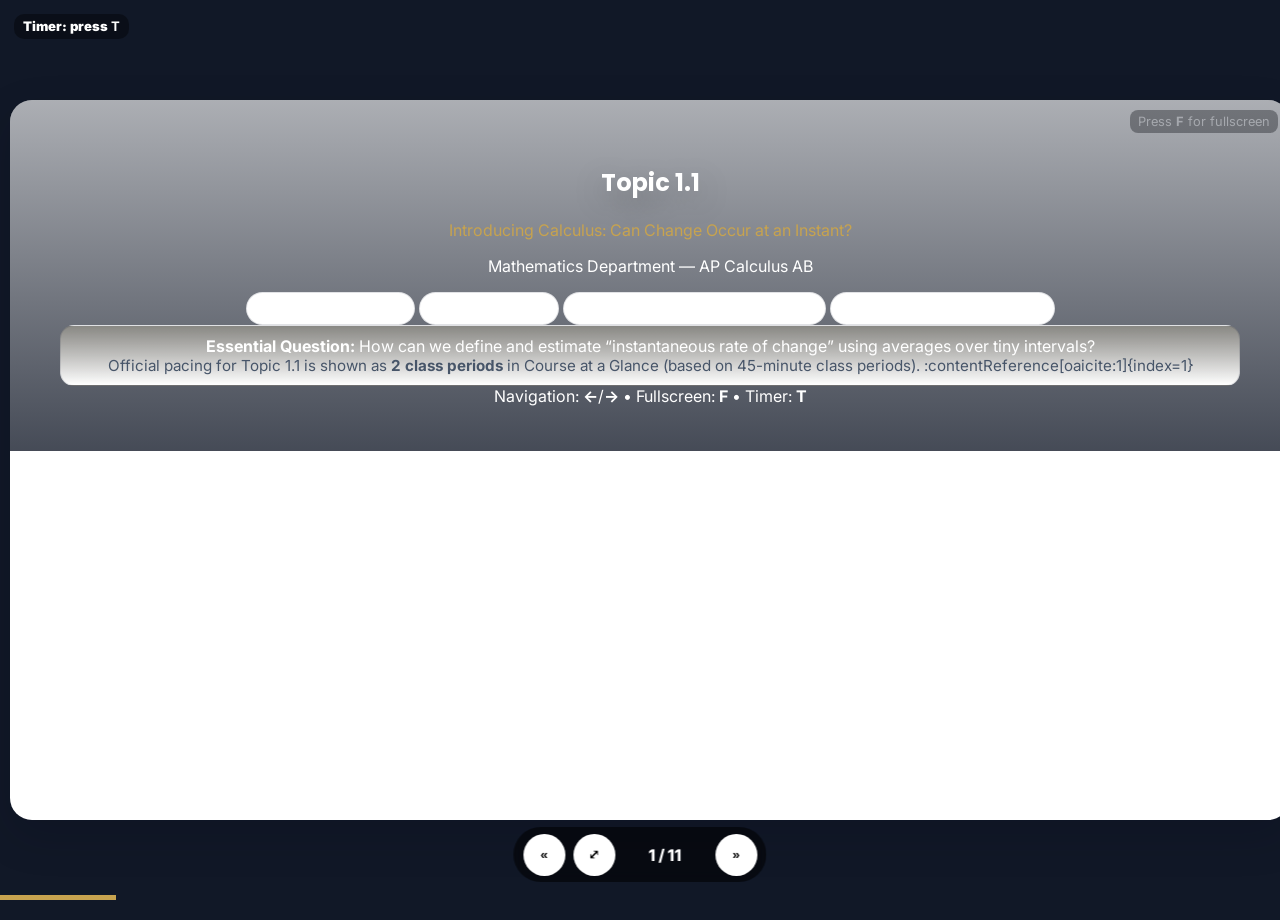
==== commit 3506e4ca: "Update lesson-1.html" ====
--- a/ab/lesson-1.html
+++ b/ab/lesson-1.html
@@ -33,15 +33,30 @@
     --line:rgba(15,23,42,.12);
     --shadow:0 16px 44px rgba(2,6,23,.16);
   }
+
   html,body{background:#111827;}
   #slides{box-shadow:var(--shadow); border-radius:22px;}
-  .slide{align-items:stretch !important; text-align:left !important; justify-content:flex-start !important; gap:14px;}
-  .slide.center{align-items:center !important; text-align:center !important; justify-content:center !important;}
+
+  /* Default slide layout: “page-like” */
+  .slide{
+    align-items:stretch !important;
+    text-align:left !important;
+    justify-content:flex-start !important;
+    gap:14px;
+  }
+  .slide.center{
+    align-items:center !important;
+    text-align:center !important;
+    justify-content:center !important;
+  }
+
   h1,h2,h3{font-family:Poppins,Inter,system-ui}
   .titleGlow{text-shadow:0 10px 30px rgba(0,0,0,.35);}
+
   .wrap{width:100%; max-width:1180px; margin:0 auto;}
   .twoCol{display:grid; grid-template-columns:1fr; gap:14px}
   @media (min-width:980px){.twoCol{grid-template-columns:1fr 1fr}}
+
   .card{
     background: linear-gradient(180deg,#fff 0%,#fbfbfb 100%);
     border:1px solid var(--line);
@@ -63,7 +78,9 @@
     font-weight:800;
   }
   .soft{color:var(--muted)}
+  .small{font-size:.95rem}
   .mono{font-family:ui-monospace, SFMono-Regular, Menlo, Monaco, Consolas, "Liberation Mono", "Courier New", monospace}
+
   .btn{
     border:1px solid var(--line);
     background:#fff;
@@ -71,7 +88,7 @@
     border-radius:999px;
     padding:.55rem 1rem;
     cursor:pointer;
-    transition:transform .12s ease, filter .12s ease;
+    transition:transform .12s ease, filter .12s ease, box-shadow .12s ease;
   }
   .btn:hover{filter:brightness(.985); transform: translateY(-1px);}
   .btn.primary{
@@ -84,6 +101,7 @@
     border-color: rgba(0,0,0,.0);
     color: var(--primary);
   }
+
   .badge{
     display:inline-flex; align-items:center; gap:.45rem;
     border-radius:999px; padding:.25rem .6rem; font-size:.85rem;
@@ -108,7 +126,7 @@
   }
 
   .scrollbox{
-    max-height:160px;
+    max-height:170px;
     overflow:auto;
     border:1px dashed rgba(108,29,69,.25);
     border-radius:14px;
@@ -127,162 +145,274 @@
     color:var(--primary);
   }
 
-  .imgFrame{
-    border:1px dashed rgba(108,29,69,.35);
+  /* Cover slide background image support */
+  .cover{
+    position:relative;
+    color:#fff;
+    overflow:hidden;
+  }
+  .cover::before{
+    content:"";
+    position:absolute; inset:0;
+    background-image: var(--coverImg, none);
+    background-size: cover;
+    background-position: center;
+    filter: saturate(1.05) contrast(1.05) brightness(.75);
+    transform: scale(1.02);
+  }
+  .cover::after{
+    content:"";
+    position:absolute; inset:0;
+    background: linear-gradient(180deg, rgba(17,24,39,.35), rgba(17,24,39,.78));
+  }
+  .cover .content{
+    position:relative;
+    z-index:2;
+  }
+
+  /* Timer panel */
+  #timerPanel{
+    position:fixed;
+    top:14px;
+    left:14px;
+    z-index:80;
+    width:min(360px, 92vw);
+    display:none;
+    background:rgba(255,255,255,.95);
+    border:1px solid var(--line);
     border-radius:16px;
-    padding:10px;
-    background: rgba(199,163,79,.08);
-    min-height:170px;
-    display:flex;
-    align-items:center;
-    justify-content:center;
-    text-align:center;
-    color: var(--primary);
+    box-shadow:0 14px 36px rgba(2,6,23,.18);
+    padding:10px 12px;
+  }
+  #timerPanel .row{display:flex; align-items:center; justify-content:space-between; gap:10px}
+  #timerTime{font-size:1.6rem; font-weight:1000; color:var(--primary)}
+  #timerLabel{font-weight:900; color:var(--muted)}
+  #timerPanel .btn{padding:.45rem .8rem}
+  #timerMiniHint{
+    position:fixed;
+    top:14px; left:14px;
+    z-index:79;
+    display:block;
+    background:rgba(0,0,0,.38);
+    color:#fff;
+    padding:.28rem .55rem;
+    border-radius:10px;
     font-weight:900;
-  }
-  .imgFrame small{display:block; font-weight:700; color: var(--muted); margin-top:6px}
+    font-size:.82rem;
+  }
 </style>
 </head>
 
 <body>
 
+<div id="timerMiniHint">Timer: press <b>T</b></div>
+
+<div id="timerPanel" role="dialog" aria-label="Lesson timer">
+  <div class="row">
+    <div>
+      <div id="timerLabel">Slide timer</div>
+      <div id="timerTime">00:00</div>
+    </div>
+    <div class="flex gap-2 flex-wrap justify-end">
+      <button class="btn" id="timerLoad">Load slide mins</button>
+      <button class="btn primary" id="timerStart">Start</button>
+      <button class="btn" id="timerPause">Pause</button>
+      <button class="btn" id="timerReset">Reset</button>
+    </div>
+  </div>
+  <div class="mt-2 flex items-center gap-2 flex-wrap">
+    <span class="badge">Minutes</span>
+    <input id="timerMins" class="border rounded px-2 py-1 w-24" value="5">
+    <span class="soft small">Tip: each slide has a default time; “Load slide mins” uses it.</span>
+  </div>
+</div>
+
 <div id="deck" aria-live="polite">
   <div id="slides" class="relative">
+
     <div id="fsHint">Press <strong>F</strong> for fullscreen</div>
 
-    <!-- 0 • Title -->
-    <section class="slide center bg-primary text-white">
-      <div class="wrap">
-        <div class="w-full h-16 banner mb-6 rounded-md" id="bannerTop" aria-label="Banner"></div>
+    <!-- 0 • COVER (5 min setup / norms) -->
+    <section class="slide center cover" id="coverSlide" data-min="5">
+      <div class="wrap content">
+        <div class="w-full h-16 mb-6 rounded-md" id="bannerTop" aria-label="Banner"></div>
 
         <div class="flex items-center gap-6 justify-center">
           <img id="logoTop" alt="Logo" class="h-16 w-auto" onerror="this.style.display='none'"/>
           <div>
             <h1 class="text-5xl md:text-6xl font-extrabold tracking-tight titleGlow">Topic 1.1</h1>
             <p class="text-accent text-2xl md:text-3xl mt-2 font-semibold">
-              Can Change Occur at an Instant?
+              Introducing Calculus: Can Change Occur at an Instant?
             </p>
             <p class="mt-2 text-lg" id="brandLine"></p>
           </div>
         </div>
 
-        <div class="mt-6 flex flex-wrap gap-3 justify-center text-sm">
-          <span class="pill">Student-centered exploration</span>
-          <span class="pill">Graph + table + reasoning</span>
-          <span class="pill">AP-style questions (original)</span>
-          <span class="pill">Exports: CSV/JSON</span>
-        </div>
-
-        <div class="mt-5 text-sm text-gray-100">
-          Suggested pacing: <b>~2 class periods</b> (about 90 minutes total) :contentReference[oaicite:1]{index=1}
+        <div class="mt-5 flex flex-wrap gap-3 justify-center text-sm">
+          <span class="pill">Student-centered</span>
+          <span class="pill">Interactive lab</span>
+          <span class="pill">AP-style MCQ + FRQ (original)</span>
+          <span class="pill">2 class periods (~90 min)</span>
+        </div>
+
+        <div class="mt-6 callout text-left text-lg">
+          <b>Essential Question:</b> How can we define and estimate “instantaneous rate of change” using averages over tiny intervals?
+          <div class="soft mt-2 small">
+            Official pacing for Topic 1.1 is shown as <b>2 class periods</b> in Course at a Glance (based on 45-minute class periods). :contentReference[oaicite:1]{index=1}
+          </div>
+        </div>
+
+        <div class="mt-4 text-sm text-gray-100">
+          Navigation: <b>←</b>/<b>→</b> • Fullscreen: <b>F</b> • Timer: <b>T</b>
         </div>
       </div>
     </section>
 
-    <!-- 1 • Essential question + quickwrite -->
-    <section class="slide">
+    <!-- 1 • Pacing Map (3 min) -->
+    <section class="slide" data-min="3">
       <div class="wrap">
-        <h2 class="text-4xl font-extrabold text-primary">Warm-Up: “Instant” vs “Average”</h2>
+        <h2 class="text-4xl font-extrabold text-primary">Today’s Plan (90 minutes total)</h2>
         <div class="soft text-lg">
-          In AP Calculus, we don’t start with rules — we start with meaning. Today’s core question:
-        </div>
-
-        <div class="callout mt-3 text-xl">
-          <b>Essential Question:</b> Can change occur at an instant? If yes, how can we measure it? :contentReference[oaicite:2]{index=2}
+          Built for <b>2 class periods</b> (45 + 45), matching the suggested pacing. :contentReference[oaicite:2]{index=2}
         </div>
 
         <div class="twoCol mt-3">
           <div class="card p-5">
-            <h3 class="text-2xl font-bold text-primary mb-2">Real-life hook (add your image)</h3>
-            <div class="imgFrame">
-              Add image: “speedometer / motion sensor / water tank level / population over time”
-              <small>(You can replace this box later with an image.)</small>
-            </div>
-            <div class="mt-3 soft text-lg">
-              In real life, “instantaneous” is not measured by freezing time — it’s inferred from nearby measurements.
-            </div>
+            <h3 class="text-2xl font-bold text-primary mb-2">Day 1 (45 minutes)</h3>
+            <table class="clean">
+              <thead><tr><th>Time</th><th>Activity</th><th>Student job</th></tr></thead>
+              <tbody>
+                <tr><td>0–6</td><td>Do Now: average vs instant</td><td>Predict + justify</td></tr>
+                <tr><td>6–12</td><td>Meaning of average rate</td><td>Units + interpretation</td></tr>
+                <tr><td>12–30</td><td>Interactive Lab: shrinking intervals</td><td>Collect evidence, make claim</td></tr>
+                <tr><td>30–40</td><td>Representations match (gallery)</td><td>Match statements ↔ graphs/tables</td></tr>
+                <tr><td>40–45</td><td>Exit ticket</td><td>Write a precise definition-in-words</td></tr>
+              </tbody>
+            </table>
           </div>
 
           <div class="card p-5">
-            <h3 class="text-2xl font-bold text-primary mb-2">Quickwrite (3 minutes)</h3>
-            <div class="scrollbox">
-              <span class="scrollHint">Write</span>
-              <div class="text-lg">
-                Write 3–5 sentences answering:
-                <ul class="list-disc list-inside mt-2 space-y-1">
-                  <li>What does “average speed” mean?</li>
-                  <li>What do you think “instantaneous speed” means?</li>
-                  <li>How could you estimate it if you only have position data?</li>
-                </ul>
-              </div>
-            </div>
-
-            <div class="mt-3 callout text-lg">
-              <b>Partner share (2 minutes):</b> swap your best sentence. Try to make it more precise.
-            </div>
-
-            <div class="mt-3 text-sm soft">
-              Skill focus today: connect representations (verbal ↔ numerical ↔ graphical). :contentReference[oaicite:3]{index=3}
+            <h3 class="text-2xl font-bold text-primary mb-2">Day 2 (45 minutes)</h3>
+            <table class="clean">
+              <thead><tr><th>Time</th><th>Activity</th><th>Student job</th></tr></thead>
+              <tbody>
+                <tr><td>0–7</td><td>Warm-up quiz</td><td>Retrieve + explain</td></tr>
+                <tr><td>7–27</td><td>AP-style MCQ set</td><td>Select + analyze distractors</td></tr>
+                <tr><td>27–42</td><td>Mini-FRQ (table → estimate → interpret)</td><td>Show setup + units + sentence</td></tr>
+                <tr><td>42–45</td><td>Exit ticket + export</td><td>Reflect + save your work</td></tr>
+              </tbody>
+            </table>
+
+            <div class="callout mt-3 text-lg">
+              <b>Norm:</b> You will talk more than the teacher today. Your evidence (tables/graphs) is your voice.
             </div>
           </div>
         </div>
       </div>
     </section>
 
-    <!-- 2 • Big idea: Average rate of change -->
-    <section class="slide">
+    <!-- 2 • Do Now (6 min) -->
+    <section class="slide" data-min="6">
       <div class="wrap">
-        <h2 class="text-4xl font-extrabold text-primary">Average Rate of Change (The “Near” Tool)</h2>
+        <h2 class="text-4xl font-extrabold text-primary">Do Now (6 min): Average vs Instant</h2>
+        <div class="soft text-lg">Answer first. Then justify. No calculators needed.</div>
 
         <div class="twoCol mt-3">
           <div class="card p-5">
-            <h3 class="text-2xl font-bold text-primary mb-2">Definition (in student language)</h3>
+            <h3 class="text-2xl font-bold text-primary mb-2">Prompt A (individual)</h3>
             <div class="callout text-lg">
-              Average rate of change from \\(t=a\\) to \\(t=b\\) is
+              A car travels 180 meters in 12 seconds. The <b>average</b> speed is:
+            </div>
+            <div class="mt-3 space-y-2 text-lg">
+              <label class="block"><input type="radio" name="dnA" value="A"> 12 m/s</label>
+              <label class="block"><input type="radio" name="dnA" value="B"> 15 m/s</label>
+              <label class="block"><input type="radio" name="dnA" value="C"> 180 m/s</label>
+              <label class="block"><input type="radio" name="dnA" value="D"> Cannot be determined</label>
+            </div>
+            <div class="mt-3 flex gap-2 flex-wrap">
+              <button class="btn primary" id="dnACheck">Check</button>
+              <button class="btn" id="dnAReveal">Reveal</button>
+            </div>
+            <div id="dnAFb" class="mt-2 font-extrabold"></div>
+            <div id="dnAExp" class="mt-2"></div>
+          </div>
+
+          <div class="card p-5">
+            <h3 class="text-2xl font-bold text-primary mb-2">Prompt B (pair)</h3>
+            <div class="callout text-lg">
+              Which statement is <b>most accurate</b>?
+            </div>
+            <div class="mt-3 space-y-2 text-lg">
+              <label class="block"><input type="radio" name="dnB" value="A"> “Instantaneous speed is just average speed.”</label>
+              <label class="block"><input type="radio" name="dnB" value="B"> “Instantaneous speed is average speed over a tiny interval.”</label>
+              <label class="block"><input type="radio" name="dnB" value="C"> “Instantaneous speed is the same as position.”</label>
+              <label class="block"><input type="radio" name="dnB" value="D"> “Instantaneous speed can’t exist because time can’t stop.”</label>
+            </div>
+            <div class="mt-3 flex gap-2 flex-wrap">
+              <button class="btn primary" id="dnBCheck">Check</button>
+              <button class="btn" id="dnBReveal">Reveal</button>
+            </div>
+            <div id="dnBFb" class="mt-2 font-extrabold"></div>
+            <div id="dnBExp" class="mt-2"></div>
+
+            <div class="callout mt-4 text-lg">
+              <b>Talk move:</b> “I agree/disagree because…” (Give a reason, not a vibe.)
+            </div>
+          </div>
+        </div>
+      </div>
+    </section>
+
+    <!-- 3 • Average Rate meaning (6 min) -->
+    <section class="slide" data-min="6">
+      <div class="wrap">
+        <h2 class="text-4xl font-extrabold text-primary">Mini-Lesson (6 min): The “Average Rate” Tool</h2>
+        <div class="soft text-lg">We’ll use this tool and then push it to its limit.</div>
+
+        <div class="twoCol mt-3">
+          <div class="card p-5">
+            <h3 class="text-2xl font-bold text-primary mb-2">Core idea</h3>
+            <div class="callout text-lg">
+              Average rate of change from \\(t=a\\) to \\(t=b\\):
               \\[
                 \\frac{s(b)-s(a)}{b-a}.
               \\]
-              It measures “how much per unit time” over an interval.
-            </div>
-
+              Units: \\(\\frac{\\text{output units}}{\\text{input units}}\\).
+            </div>
             <div class="mt-3 text-lg">
-              <b>Key catch:</b> if \\(b=a\\), then the denominator is 0, so the average rate of change is <b>undefined</b> at a single point. :contentReference[oaicite:4]{index=4}
-            </div>
-
-            <div class="mt-3 callout text-lg">
-              So… how do we talk about change <i>at</i> an instant?<br>
-              We look at average change over intervals that <b>shrink</b> around that instant. :contentReference[oaicite:5]{index=5}
+              If \\(b=a\\), then \\(b-a=0\\), so the average rate is <b>undefined</b> “at a point.”
+              <div class="soft mt-2">That’s the problem calculus solves using the limit idea.</div>
             </div>
           </div>
 
           <div class="card p-5">
-            <h3 class="text-2xl font-bold text-primary mb-2">Student task (Think → Pair → Share)</h3>
+            <h3 class="text-2xl font-bold text-primary mb-2">Quick Practice (students lead)</h3>
             <div class="scrollbox">
-              <span class="scrollHint">Discuss</span>
+              <span class="scrollHint">Do</span>
               <div class="text-lg">
-                Suppose a position function is \\(s(t)\\) (meters) and time \\(t\\) is in seconds.
+                A water tank has volume \\(V(t)\\) liters at time \\(t\\) minutes.
                 <ol class="list-decimal list-inside mt-2 space-y-1">
-                  <li>What are the units of \\(\\frac{s(b)-s(a)}{b-a}\\)?</li>
-                  <li>If the average rate from 2s to 6s is 3 m/s, what does that mean physically?</li>
-                  <li>How could you use average rates to estimate the speed at exactly 4s?</li>
+                  <li>What are the units of \\(\\frac{V(8)-V(2)}{8-2}\\)?</li>
+                  <li>If it equals \\(3\\), interpret it.</li>
+                  <li>How could you estimate the “rate at 5 minutes”?</li>
                 </ol>
               </div>
             </div>
 
-            <div class="mt-3 text-sm soft">
-              Goal: make a claim using precise units + meaning (AP habit).
+            <div class="callout mt-3 text-lg">
+              <b>Share:</b> One person explains units, one explains interpretation, one explains “how to estimate at a time.”
             </div>
           </div>
         </div>
       </div>
     </section>
 
-    <!-- 3 • Interactive: Secant slope / average rate shrinking -->
-    <section class="slide">
+    <!-- 4 • Interactive Lab (18 min) -->
+    <section class="slide" data-min="18">
       <div class="wrap">
-        <h2 class="text-4xl font-extrabold text-primary">Interactive Lab: “Instant” from “Near”</h2>
+        <h2 class="text-4xl font-extrabold text-primary">Interactive Lab (18 min): “Instant” from “Near”</h2>
         <div class="soft text-lg">
-          We’ll model motion with \\(s(t)=t^2\\) (meters). Pick a time \\(t_0\\) and shrink the interval size \\(h\\).
+          We model position by \\(s(t)=t^2\\) (meters). You’ll estimate the “instantaneous rate” at \\(t=t_0\\) by shrinking \\(h\\).
         </div>
 
         <div class="twoCol mt-3">
@@ -294,8 +424,8 @@
                 <span class="badge"><b>h</b>: <span id="hOut" class="mono"></span></span>
               </div>
               <div class="left">
-                <button class="btn" id="hSmall">Make h smaller</button>
-                <button class="btn gold" id="resetLab">Reset</button>
+                <button class="btn" id="hSmaller">Make h smaller</button>
+                <button class="btn gold" id="labReset">Reset</button>
               </div>
             </div>
 
@@ -304,7 +434,7 @@
             <div class="gbar">
               <div class="left">
                 <label class="text-sm font-extrabold text-primary">Choose t₀</label>
-                <input id="t0" type="range" min="50" max="350" value="200">
+                <input id="t0" type="range" min="60" max="340" value="200">
                 <label class="text-sm font-extrabold text-primary">Choose h</label>
                 <input id="h" type="range" min="5" max="200" value="120">
               </div>
@@ -312,10 +442,10 @@
 
             <div class="gbar">
               <div class="left">
-                <span class="badge"><b>Avg rate</b> \\(\\frac{s(t_0+h)-s(t_0)}{h}\\): <span id="avgOut" class="mono"></span></span>
-                <span class="badge"><b>Prediction</b> for instant rate: <span id="predOut" class="mono">?</span></span>
-              </div>
-              <span id="trendBadge" class="badge warn">Shrink h → observe</span>
+                <span class="badge"><b>Forward avg</b> \\(\\frac{s(t_0+h)-s(t_0)}{h}\\): <span id="avgFwdOut" class="mono"></span></span>
+                <span class="badge"><b>Symmetric avg</b> \\(\\frac{s(t_0+h)-s(t_0-h)}{2h}\\): <span id="avgSymOut" class="mono"></span></span>
+              </div>
+              <span id="stability" class="badge warn">Shrink h → look for stability</span>
             </div>
 
             <div class="mt-3 overflow-auto">
@@ -324,99 +454,245 @@
           </div>
 
           <div class="card p-5">
-            <h3 class="text-2xl font-bold text-primary mb-2">Your claim (AP-style sentence)</h3>
-            <div class="callout text-lg">
-              Fill this in and make it precise:
-              <div class="mt-2">
-                “As \\(h\\) gets closer to 0, the average rate of change approaches ______, so the instantaneous rate at \\(t_0\\) should be ______.”
-              </div>
-            </div>
-
-            <div class="mt-3 grid gap-2">
+            <h3 class="text-2xl font-bold text-primary mb-2">Student tasks (do these in order)</h3>
+
+            <div class="scrollbox">
+              <span class="scrollHint">Tasks</span>
+              <div class="text-lg">
+                <ol class="list-decimal list-inside space-y-2">
+                  <li>Pick a value of \\(t_0\\). Keep it fixed.</li>
+                  <li>Record the symmetric average rate for \\(h=1,0.5,0.2,0.1,0.05\\).</li>
+                  <li>Write a claim: “As \\(h\\to 0\\), the average rate approaches ____.”</li>
+                  <li>Explain what that number means <b>in context</b> (units + sentence).</li>
+                </ol>
+              </div>
+            </div>
+
+            <div class="callout mt-3 text-lg">
+              <b>AP habit:</b> your conclusion must match your evidence (table).
+            </div>
+
+            <div class="mt-3">
               <div class="flex flex-wrap gap-2 items-center">
-                <span class="pill">Approaches</span>
-                <input id="approachVal" class="border rounded px-2 py-2 w-40" placeholder="number">
-                <button class="btn primary" id="checkClaim">Check</button>
-              </div>
-
-              <div id="claimFb" class="mt-2 font-extrabold"></div>
-
-              <div class="callout mt-3 text-lg">
-                <b>Teacher note:</b> Today we’re building the idea that calculus uses limits to define instantaneous rate of change from average rates. :contentReference[oaicite:6]{index=6}
-              </div>
-
-              <div class="mt-2 flex flex-wrap gap-2">
-                <button class="btn" id="labCSV">Export CSV</button>
-                <button class="btn" id="labJSON">Export JSON</button>
-              </div>
-            </div>
-          </div>
-        </div>
-
+                <span class="pill">Your “approaches” value</span>
+                <input id="approach" class="border rounded px-2 py-2 w-40" placeholder="number">
+                <button class="btn primary" id="approachCheck">Check</button>
+              </div>
+              <div id="approachFb" class="mt-2 font-extrabold"></div>
+            </div>
+
+            <div class="mt-3 flex gap-2 flex-wrap">
+              <button class="btn" id="labCSV">Export CSV</button>
+              <button class="btn" id="labJSON">Export JSON</button>
+            </div>
+
+            <div class="callout mt-4 text-lg">
+              We’re building the official idea: instantaneous rate is defined using limits of average rates near that instant. :contentReference[oaicite:3]{index=3}
+            </div>
+          </div>
+        </div>
       </div>
     </section>
 
-    <!-- 4 • Name it (without full limit formalism yet) -->
-    <section class="slide">
+    <!-- 5 • Representations Match (10 min) -->
+    <section class="slide" data-min="10">
       <div class="wrap">
-        <h2 class="text-4xl font-extrabold text-primary">So… what is “instantaneous rate”?</h2>
-
-        <div class="card p-5 mt-3">
-          <div class="callout text-lg">
-            Instantaneous rate of change at \\(t=t_0\\) is defined using a <b>limit of average rates</b>:
-            \\[
-              \\text{Instant rate at }t_0 \\;=\\; \\lim_{h\\to 0}\\frac{s(t_0+h)-s(t_0)}{h}.
-            \\]
-            This “limit idea” is what lets us talk about change <b>at an instant</b>. :contentReference[oaicite:7]{index=7}
-          </div>
-
-          <div class="twoCol mt-3">
-            <div class="card p-4">
-              <h3 class="text-xl font-bold text-primary mb-2">Mini-check (no calculator)</h3>
-              <div class="text-lg">
-                If \\(s(t)=t^2\\), and \\(t_0=3\\):
-                <ol class="list-decimal list-inside mt-2 space-y-1">
-                  <li>Compute the average rate from 3 to 5.</li>
-                  <li>Compute the average rate from 3 to 3.5.</li>
-                  <li>What number do these seem to approach?</li>
-                </ol>
-              </div>
-            </div>
-
-            <div class="card p-4">
-              <h3 class="text-xl font-bold text-primary mb-2">Communication (AP habit)</h3>
-              <div class="callout text-lg">
-                Always include:
-                <ul class="list-disc list-inside mt-2 space-y-1">
-                  <li>an expression (setup)</li>
-                  <li>a value (answer)</li>
-                  <li>units (meaning)</li>
-                </ul>
-              </div>
-              <div class="mt-2 text-sm soft">
-                This is exactly how AP free-response earns points.
-              </div>
-            </div>
-          </div>
-        </div>
-
+        <h2 class="text-4xl font-extrabold text-primary">Gallery Match (10 min): Same Idea, Different Formats</h2>
+        <div class="soft text-lg">Match each statement to the best representation. Then justify.</div>
+
+        <div class="twoCol mt-3">
+          <div class="card p-5">
+            <h3 class="text-2xl font-bold text-primary mb-2">Statements</h3>
+            <div class="scrollbox">
+              <span class="scrollHint">Read</span>
+              <div class="text-lg space-y-2">
+                <div><b>S1.</b> “The speed at \\(t=2\\) is about 4 m/s.”</div>
+                <div><b>S2.</b> “The average speed from \\(t=2\\) to \\(t=3\\) is 5 m/s.”</div>
+                <div><b>S3.</b> “As the interval shrinks, the average rates settle near one number.”</div>
+                <div><b>S4.</b> “Using a symmetric difference gives a better local estimate.”</div>
+                <div><b>S5.</b> “A single quotient over a wide interval is not ‘instantaneous.’”</div>
+              </div>
+            </div>
+
+            <div class="callout mt-3 text-lg">
+              Choose your matches on the right, then click check.
+            </div>
+          </div>
+
+          <div class="card p-5">
+            <h3 class="text-2xl font-bold text-primary mb-2">Pick the best match</h3>
+
+            <div class="grid gap-3 text-lg">
+              <div class="flex flex-wrap gap-2 items-center">
+                <span class="pill">S1 →</span>
+                <select id="m1" class="border rounded px-2 py-2">
+                  <option value="">Select…</option>
+                  <option value="A">A: Tiny-interval table near t=2</option>
+                  <option value="B">B: Wide interval [2,3] average</option>
+                  <option value="C">C: Statement about symmetric vs forward</option>
+                  <option value="D">D: “limit of averages” idea</option>
+                  <option value="E">E: Warning about wide intervals</option>
+                </select>
+              </div>
+
+              <div class="flex flex-wrap gap-2 items-center">
+                <span class="pill">S2 →</span>
+                <select id="m2" class="border rounded px-2 py-2">
+                  <option value="">Select…</option>
+                  <option value="A">A: Tiny-interval table near t=2</option>
+                  <option value="B">B: Wide interval [2,3] average</option>
+                  <option value="C">C: Statement about symmetric vs forward</option>
+                  <option value="D">D: “limit of averages” idea</option>
+                  <option value="E">E: Warning about wide intervals</option>
+                </select>
+              </div>
+
+              <div class="flex flex-wrap gap-2 items-center">
+                <span class="pill">S3 →</span>
+                <select id="m3" class="border rounded px-2 py-2">
+                  <option value="">Select…</option>
+                  <option value="A">A: Tiny-interval table near t=2</option>
+                  <option value="B">B: Wide interval [2,3] average</option>
+                  <option value="C">C: Statement about symmetric vs forward</option>
+                  <option value="D">D: “limit of averages” idea</option>
+                  <option value="E">E: Warning about wide intervals</option>
+                </select>
+              </div>
+
+              <div class="flex flex-wrap gap-2 items-center">
+                <span class="pill">S4 →</span>
+                <select id="m4" class="border rounded px-2 py-2">
+                  <option value="">Select…</option>
+                  <option value="A">A: Tiny-interval table near t=2</option>
+                  <option value="B">B: Wide interval [2,3] average</option>
+                  <option value="C">C: Statement about symmetric vs forward</option>
+                  <option value="D">D: “limit of averages” idea</option>
+                  <option value="E">E: Warning about wide intervals</option>
+                </select>
+              </div>
+
+              <div class="flex flex-wrap gap-2 items-center">
+                <span class="pill">S5 →</span>
+                <select id="m5" class="border rounded px-2 py-2">
+                  <option value="">Select…</option>
+                  <option value="A">A: Tiny-interval table near t=2</option>
+                  <option value="B">B: Wide interval [2,3] average</option>
+                  <option value="C">C: Statement about symmetric vs forward</option>
+                  <option value="D">D: “limit of averages” idea</option>
+                  <option value="E">E: Warning about wide intervals</option>
+                </select>
+              </div>
+            </div>
+
+            <div class="mt-3 flex gap-2 flex-wrap">
+              <button class="btn primary" id="matchCheck">Check</button>
+              <button class="btn" id="matchReveal">Reveal</button>
+            </div>
+
+            <div id="matchFb" class="mt-2 font-extrabold"></div>
+            <div id="matchAns" class="mt-2"></div>
+
+            <label class="block mt-3 text-sm font-extrabold text-primary">Justification (2 sentences)</label>
+            <textarea id="matchWhy" class="w-full border rounded p-2" rows="3"
+              placeholder="I matched S__ to __ because it describes ... and the evidence shows ..."></textarea>
+          </div>
+        </div>
       </div>
     </section>
 
-    <!-- 5 • AP-style: table-based instantaneous approximation -->
-    <section class="slide">
+    <!-- 6 • Day 1 Exit (5 min) -->
+    <section class="slide" data-min="5">
       <div class="wrap">
-        <h2 class="text-4xl font-extrabold text-primary">AP-Style Practice (Original)</h2>
-        <div class="soft text-lg">These are AP-style in structure (table → estimate → interpret), but written fresh.</div>
+        <h2 class="text-4xl font-extrabold text-primary">Day 1 Exit Ticket (5 min)</h2>
+        <div class="card p-5 mt-3">
+          <label class="block text-sm font-extrabold text-primary">
+            1) In your own words: why can’t average rate of change be computed “at an instant” using \\(\\frac{s(b)-s(a)}{b-a}\\)?
+          </label>
+          <textarea id="d1e1" class="w-full border rounded p-2" rows="2"></textarea>
+
+          <label class="block text-sm font-extrabold text-primary mt-3">
+            2) How does shrinking the interval help?
+          </label>
+          <textarea id="d1e2" class="w-full border rounded p-2" rows="2"></textarea>
+
+          <div class="mt-3 flex flex-wrap gap-2">
+            <button class="btn" id="d1CSV">Export CSV</button>
+            <button class="btn" id="d1JSON">Export JSON</button>
+          </div>
+
+          <div class="callout mt-4 text-lg">
+            Tomorrow: you’ll start seeing the word <b>limit</b> and the notation that matches what you already did with tables.
+          </div>
+        </div>
+      </div>
+    </section>
+
+    <!-- 7 • Day 2 Warm-up Quiz (7 min) -->
+    <section class="slide" data-min="7">
+      <div class="wrap">
+        <h2 class="text-4xl font-extrabold text-primary">Day 2 Warm-Up (7 min): Retrieval + Reasoning</h2>
+        <div class="soft text-lg">Pick answers, then explain one choice to a partner.</div>
+
+        <div class="card p-5 mt-3">
+          <div class="flex flex-wrap gap-2 items-center justify-between">
+            <div class="pill">5 quick MCQ</div>
+            <div class="flex gap-2 flex-wrap">
+              <button class="btn" id="wuNew">New quiz</button>
+              <button class="btn primary" id="wuCheck">Check</button>
+            </div>
+          </div>
+
+          <div id="wuList" class="grid md:grid-cols-2 gap-3 mt-3"></div>
+          <div id="wuFb" class="mt-2 font-extrabold"></div>
+
+          <div class="callout mt-3 text-lg">
+            <b>Partner move:</b> explain why one wrong option is tempting (distractor analysis).
+          </div>
+        </div>
+      </div>
+    </section>
+
+    <!-- 8 • AP-style MCQ set (20 min) -->
+    <section class="slide" data-min="20">
+      <div class="wrap">
+        <h2 class="text-4xl font-extrabold text-primary">AP-Style MCQ (20 min): Evidence → Claim</h2>
+        <div class="soft text-lg">Original AP-style questions (not copied). Focus: average vs instantaneous + interpreting quotients.</div>
+
+        <div class="card p-5 mt-3">
+          <div class="flex flex-wrap gap-2 items-center justify-between">
+            <div class="pill">8 questions • score + explanations</div>
+            <div class="flex gap-2 flex-wrap">
+              <button class="btn" id="mcNew">New set</button>
+              <button class="btn primary" id="mcCheck">Check</button>
+              <button class="btn" id="mcCSV">CSV</button>
+              <button class="btn" id="mcJSON">JSON</button>
+            </div>
+          </div>
+
+          <div id="mcList" class="grid md:grid-cols-2 gap-3 mt-3"></div>
+          <div id="mcFb" class="mt-2 font-extrabold"></div>
+
+          <div class="callout mt-3 text-lg">
+            <b>Rule:</b> You may not say “it’s obvious.” You must say what the expression <i>represents</i>.
+          </div>
+        </div>
+      </div>
+    </section>
+
+    <!-- 9 • Mini-FRQ (15 min) -->
+    <section class="slide" data-min="15">
+      <div class="wrap">
+        <h2 class="text-4xl font-extrabold text-primary">Mini-FRQ (15 min): Table → Estimate → Interpret</h2>
+        <div class="soft text-lg">Write like AP: setup, value, units, interpretation.</div>
 
         <div class="twoCol mt-3">
           <div class="card p-5">
-            <h3 class="text-2xl font-bold text-primary mb-2">Mini-FRQ (calculator allowed style)</h3>
+            <h3 class="text-2xl font-bold text-primary mb-2">Problem (original)</h3>
 
             <div class="scrollbox">
               <span class="scrollHint">Scroll ↕</span>
               <div class="text-lg">
-                A particle’s position is given at selected times. The table shows \\(t\\) (seconds) and \\(s(t)\\) (meters).
+                A particle’s position is measured at times near \\(t=3\\). The table shows \\(t\\) (seconds) and \\(s(t)\\) (meters).
                 <div class="mt-2 overflow-auto">
                   <table class="clean">
                     <thead><tr><th>t</th><th>2.8</th><th>2.9</th><th>3.0</th><th>3.1</th><th>3.2</th></tr></thead>
@@ -424,28 +700,45 @@
                   </table>
                 </div>
                 <ol class="list-decimal list-inside mt-3 space-y-1">
-                  <li>Estimate \\(s'(3)\\) using a symmetric difference quotient. Show your setup.</li>
-                  <li>State units for \\(s'(3)\\) and interpret your answer in context.</li>
+                  <li>Estimate \\(s'(3)\\) using a <b>symmetric difference quotient</b>. Show your setup.</li>
+                  <li>State units for \\(s'(3)\\) and interpret the meaning.</li>
+                  <li>Explain briefly why using \\([2.8,3.2]\\) is not automatically “instantaneous.”</li>
                 </ol>
               </div>
             </div>
 
-            <div class="mt-3 grid gap-2">
+            <div class="callout mt-3 text-lg">
+              Hint: symmetric uses values equally spaced around 3, like \\(2.9\\) and \\(3.1\\).
+            </div>
+          </div>
+
+          <div class="card p-5">
+            <h3 class="text-2xl font-bold text-primary mb-2">Your response</h3>
+
+            <div class="grid gap-2">
               <div class="flex flex-wrap gap-2 items-center">
                 <span class="pill">Setup</span>
-                <input id="frSetup" class="border rounded px-2 py-2 flex-1" placeholder="e.g., (s(3.1)-s(2.9))/(3.1-2.9)">
-              </div>
+                <input id="frSetup" class="border rounded px-2 py-2 flex-1"
+                  placeholder="(s(3.1)-s(2.9))/(3.1-2.9)"/>
+              </div>
+
               <div class="flex flex-wrap gap-2 items-center">
                 <span class="pill">Estimate</span>
-                <input id="frVal" class="border rounded px-2 py-2 w-40" placeholder="number">
+                <input id="frVal" class="border rounded px-2 py-2 w-36" placeholder="number">
                 <span class="pill">Units</span>
-                <input id="frUnits" class="border rounded px-2 py-2 w-40" placeholder="m/s">
-              </div>
-              <label class="block text-sm font-extrabold text-primary">Interpretation (1–2 sentences)</label>
-              <textarea id="frInterp" class="w-full border rounded p-2" rows="3" placeholder="At t=3 seconds, the particle's instantaneous ..."></textarea>
-
-              <div class="flex flex-wrap gap-2">
-                <button class="btn primary" id="frCheck">Check</button>
+                <input id="frUnits" class="border rounded px-2 py-2 w-28" placeholder="m/s">
+              </div>
+
+              <label class="block text-sm font-extrabold text-primary">Interpretation (1 sentence)</label>
+              <textarea id="frInterp" class="w-full border rounded p-2" rows="2"
+                placeholder="At t=3 seconds, the particle's instantaneous ..."></textarea>
+
+              <label class="block text-sm font-extrabold text-primary">Part (c) explanation (1–2 sentences)</label>
+              <textarea id="frWhy" class="w-full border rounded p-2" rows="3"
+                placeholder="Using [2.8,3.2] gives an average over a wider interval ..."></textarea>
+
+              <div class="flex flex-wrap gap-2 mt-1">
+                <button class="btn primary" id="frCheck">Check numeric</button>
                 <button class="btn" id="frReveal">Reveal</button>
                 <button class="btn" id="frCSV">CSV</button>
                 <button class="btn" id="frJSON">JSON</button>
@@ -453,64 +746,39 @@
 
               <div id="frFb" class="mt-2 font-extrabold"></div>
               <div id="frAns" class="mt-2"></div>
-            </div>
-          </div>
-
-          <div class="card p-5">
-            <h3 class="text-2xl font-bold text-primary mb-2">MCQ: Distractor analysis</h3>
-            <div class="callout text-lg">
-              A student estimates the instantaneous rate at \\(t=3\\) using:
-              \\[
-                \\frac{s(3.2)-s(2.8)}{3.2-2.8}.
-              \\]
-              Which statement is most accurate?
-            </div>
-
-            <div class="mt-3 space-y-2 text-lg">
-              <label class="block"><input type="radio" name="mc1" value="A"> It is always the best estimate because it uses more data.</label>
-              <label class="block"><input type="radio" name="mc1" value="B"> It estimates the average rate on [2.8,3.2], not the instantaneous rate at 3.</label>
-              <label class="block"><input type="radio" name="mc1" value="C"> It equals the instantaneous rate at 3 because 3 is the midpoint.</label>
-              <label class="block"><input type="radio" name="mc1" value="D"> It is invalid because the denominator is negative.</label>
-            </div>
-
-            <div class="mt-3 flex flex-wrap gap-2">
-              <button class="btn primary" id="mcCheck">Check</button>
-              <button class="btn" id="mcReveal">Reveal</button>
-            </div>
-
-            <div id="mcFb" class="mt-2 font-extrabold"></div>
-            <div id="mcAns" class="mt-2"></div>
-
-            <div class="callout mt-4 text-lg">
-              Key AP habit: identify what a quotient represents (average over an interval vs “instant”).
+
+              <div class="callout mt-3 text-lg">
+                Scoring mindset: correct setup + correct estimate + correct units + correct interpretation.
+              </div>
             </div>
           </div>
         </div>
       </div>
     </section>
 
-    <!-- 6 • Exit ticket -->
-    <section class="slide">
+    <!-- 10 • Final Exit + export (3 min) -->
+    <section class="slide" data-min="3">
       <div class="wrap">
-        <h2 class="text-4xl font-extrabold text-primary">Exit Ticket</h2>
+        <h2 class="text-4xl font-extrabold text-primary">Final Exit Ticket (3 min)</h2>
 
         <div class="card p-5 mt-3">
-          <label class="block text-sm font-extrabold text-primary">1) In your own words: why is the average rate of change “undefined” at a single point?</label>
-          <textarea id="e1" class="w-full border rounded p-2" rows="2"></textarea>
-
-          <label class="block text-sm font-extrabold text-primary mt-3">2) How does the “limit idea” fix that problem?</label>
-          <textarea id="e2" class="w-full border rounded p-2" rows="2"></textarea>
-
-          <label class="block text-sm font-extrabold text-primary mt-3">3) One thing you feel confident about + one question you still have.</label>
-          <textarea id="e3" class="w-full border rounded p-2" rows="2"></textarea>
+          <label class="block text-sm font-extrabold text-primary">
+            1) Finish the sentence: “Instantaneous rate of change is defined as a ____ of average rates as the interval shrinks.”
+          </label>
+          <input id="fe1" class="w-full border rounded p-2" placeholder="one word">
+
+          <label class="block text-sm font-extrabold text-primary mt-3">
+            2) What’s one “AP habit” you practiced today?
+          </label>
+          <textarea id="fe2" class="w-full border rounded p-2" rows="2"></textarea>
 
           <div class="mt-3 flex flex-wrap gap-2">
-            <button class="btn" id="eCSV">Export CSV</button>
-            <button class="btn" id="eJSON">Export JSON</button>
+            <button class="btn" id="feCSV">Export CSV</button>
+            <button class="btn" id="feJSON">Export JSON</button>
           </div>
 
           <div class="callout mt-4 text-lg">
-            Next topic: <b>1.2 Defining Limits and Using Limit Notation</b> (you’ll formalize the language you used today). :contentReference[oaicite:8]{index=8}
+            Next: Topic 1.2 (limit notation) — you’ll give symbols to the “approaches” idea you’ve already used.
           </div>
         </div>
       </div>
@@ -535,6 +803,16 @@
 </div>
 
 <script defer>
+/* =========================================================
+   ✅ LESSON SETTINGS (edit these)
+   ---------------------------------------------------------
+   1) Cover background image:
+      - Put an image in your repo, e.g. /assets/topic-1-1-cover.jpg
+      - Then set LESSON_COVER_IMAGE to "../assets/topic-1-1-cover.jpg"
+      - OR pass ?cover=URL in the address bar (URL-encoded).
+========================================================= */
+const LESSON_COVER_IMAGE = ""; // example: "../assets/topic-1-1-cover.jpg"
+
 /* ===================== Helpers ===================== */
 function clamp(v, lo, hi){ return Math.max(lo, Math.min(hi, v)); }
 function nearly(a,b,eps=1e-3){ return Math.abs(a-b)<=eps; }
@@ -553,8 +831,12 @@
   if(!Number.isFinite(v)) return "DNE";
   return (Math.round(v*10000)/10000).toString();
 }
-
-/* ===================== Brand assets ===================== */
+function qs(name){
+  const u=new URL(window.location.href);
+  return u.searchParams.get(name);
+}
+
+/* ===================== Brand + cover image ===================== */
 function resolveAsset(p){
   if(!p) return "";
   if(/^https?:\/\//.test(p)) return p;
@@ -581,13 +863,123 @@
   s.setProperty("--accent2", BRAND.colors.accent2 || "#E4D4A8");
 })();
 
+/* Cover image: query param beats constant; constant beats brand banner */
+(function setCover(){
+  const coverParam = qs("cover");
+  const cover = coverParam ? coverParam : (LESSON_COVER_IMAGE ? LESSON_COVER_IMAGE : (BRAND.banner || "assets/banner.jpg"));
+  const coverUrl = resolveAsset(cover);
+  document.getElementById("coverSlide").style.setProperty("--coverImg", `url('${coverUrl}')`);
+})();
+
 /* ===================== Deck init ===================== */
 const glossary = {
-  avg: "<strong>Average rate of change</strong>: change in output divided by change in input over an interval.",
-  inst: "<strong>Instantaneous rate</strong>: defined as a limit of average rates as the interval shrinks.",
-  units: "<strong>Units</strong>: output units divided by input units (e.g., meters per second)."
+  avg: "<strong>Average rate</strong>: \\(\\frac{\\Delta s}{\\Delta t}\\) over an interval.",
+  inst: "<strong>Instantaneous rate</strong>: defined as a <em>limit</em> of average rates as the interval shrinks.",
+  sym: "<strong>Symmetric difference</strong>: \\(\\frac{s(t+h)-s(t-h)}{2h}\\) uses data on both sides."
 };
-const Deck = window.DeckEngine.initDeck({ deckTitle:"AB_T1_1_InstantChange", glossary });
+const Deck = window.DeckEngine.initDeck({ deckTitle:"AB_Topic_1_1_InstantChange", glossary });
+
+/* ===================== Timer ===================== */
+let timer = { running:false, end:0, remain:0, t:null };
+const timerPanel = document.getElementById("timerPanel");
+const timerTime = document.getElementById("timerTime");
+const timerMins = document.getElementById("timerMins");
+
+function formatMMSS(ms){
+  const s=Math.max(0, Math.ceil(ms/1000));
+  const mm=Math.floor(s/60);
+  const ss=s%60;
+  return String(mm).padStart(2,"0")+":"+String(ss).padStart(2,"0");
+}
+function timerRender(){
+  timerTime.textContent = formatMMSS(timer.remain);
+}
+function timerTick(){
+  timer.remain = timer.end - Date.now();
+  if(timer.remain <= 0){
+    timer.remain = 0;
+    timer.running=false;
+    clearInterval(timer.t);
+    timer.t=null;
+    timerRender();
+    // tiny celebration if you want:
+    Deck.confetti();
+    return;
+  }
+  timerRender();
+}
+function timerStart(){
+  const mins = Number(timerMins.value);
+  if(!Number.isFinite(mins) || mins<=0) return;
+  timer.running=true;
+  timer.end = Date.now() + mins*60*1000;
+  timer.remain = mins*60*1000;
+  if(timer.t) clearInterval(timer.t);
+  timer.t=setInterval(timerTick, 250);
+  timerRender();
+}
+function timerPause(){
+  if(!timer.running) return;
+  timer.running=false;
+  clearInterval(timer.t);
+  timer.t=null;
+  // keep remaining as-is
+}
+function timerReset(){
+  timerPause();
+  timer.remain = Number(timerMins.value)*60*1000;
+  if(!Number.isFinite(timer.remain)) timer.remain=0;
+  timerRender();
+}
+function loadSlideMinutes(){
+  const slide = document.querySelector(".slide.active");
+  const mins = slide ? Number(slide.dataset.min || 5) : 5;
+  timerMins.value = mins;
+  timerReset();
+}
+document.getElementById("timerLoad").addEventListener("click", loadSlideMinutes);
+document.getElementById("timerStart").addEventListener("click", timerStart);
+document.getElementById("timerPause").addEventListener("click", timerPause);
+document.getElementById("timerReset").addEventListener("click", timerReset);
+
+document.addEventListener("keydown", (e)=>{
+  if(e.key.toLowerCase()==="t"){
+    const shown = timerPanel.style.display==="block";
+    timerPanel.style.display = shown ? "none" : "block";
+    document.getElementById("timerMiniHint").style.display = shown ? "block" : "none";
+    if(!shown) loadSlideMinutes();
+  }
+});
+
+/* ===================== Do Now checks ===================== */
+function setFb(id, ok, msg){
+  const el=document.getElementById(id);
+  el.textContent = msg;
+  el.style.color = ok ? "#15803d" : "#b91c1c";
+  if(ok) Deck.confetti();
+}
+document.getElementById("dnACheck").addEventListener("click", ()=>{
+  const sel=(document.querySelector('input[name="dnA"]:checked')||{}).value;
+  if(!sel) return setFb("dnAFb", false, "Choose an option.");
+  setFb("dnAFb", sel==="B", sel==="B" ? "✅ Correct: 180/12 = 15 m/s." : "❌ Recheck: average = distance/time.");
+});
+document.getElementById("dnAReveal").addEventListener("click", ()=>{
+  const box=document.getElementById("dnAExp");
+  box.innerHTML = `<div class="callout text-lg">Average speed = \\(\\frac{180}{12}=15\\) m/s.</div>`;
+  Deck.renderMath(box);
+});
+document.getElementById("dnBCheck").addEventListener("click", ()=>{
+  const sel=(document.querySelector('input[name="dnB"]:checked')||{}).value;
+  if(!sel) return setFb("dnBFb", false, "Choose an option.");
+  setFb("dnBFb", sel==="B", sel==="B" ? "✅ Best answer: we estimate instant using averages over tiny intervals." : "❌ Not quite—instant is a limit idea, not “time stops.”");
+});
+document.getElementById("dnBReveal").addEventListener("click", ()=>{
+  const box=document.getElementById("dnBExp");
+  box.innerHTML = `<div class="callout text-lg">
+    “Instantaneous” is modeled by shrinking an interval around the time and looking at how the average rate behaves.
+  </div>`;
+  Deck.renderMath(box);
+});
 
 /* ===================== SVG toolkit ===================== */
 function svgEl(tag, attrs={}){
@@ -631,42 +1023,35 @@
   svg.appendChild(svgEl("path",{d,fill:"none",stroke:"var(--primary)","stroke-width":"3","stroke-linecap":"round"}));
 }
 
-/* ===================== Interactive Lab ===================== */
+/* ===================== Lab ===================== */
 const labSvg = document.getElementById("labSvg");
 const t0 = document.getElementById("t0");
 const h = document.getElementById("h");
 const t0Out = document.getElementById("t0Out");
 const hOut = document.getElementById("hOut");
-const avgOut = document.getElementById("avgOut");
-const predOut = document.getElementById("predOut");
-const trendBadge = document.getElementById("trendBadge");
+const avgFwdOut = document.getElementById("avgFwdOut");
+const avgSymOut = document.getElementById("avgSymOut");
+const stability = document.getElementById("stability");
 const labTable = document.getElementById("labTable");
 
 function s(t){ return t*t; } // meters
-
-function renderLab(){
-  // map sliders to values
-  const t0v = Number(t0.value)/100;   // 0.5 .. 3.5
+function labRender(){
+  const t0v = Number(t0.value)/100;   // 0.60 .. 3.40
   const hv  = Number(h.value)/100;    // 0.05 .. 2.00
   t0Out.textContent = (Math.round(t0v*100)/100).toString();
   hOut.textContent  = (Math.round(hv*100)/100).toString();
 
-  // avg rate
-  const avg = (s(t0v+hv)-s(t0v))/hv;
-  avgOut.textContent = fmt(avg);
-
-  // rough “prediction” via symmetric h/2
-  const hs = hv/2;
-  const sym = (s(t0v+hs)-s(t0v-hs))/(2*hs);
-  predOut.textContent = fmt(sym);
-
-  // draw graph
+  const fwd = (s(t0v+hv)-s(t0v))/hv;
+  const sym = (s(t0v+hv)-s(t0v-hv))/(2*hv);
+  avgFwdOut.textContent = fmt(fwd);
+  avgSymOut.textContent = fmt(sym);
+
+  // graph
   labSvg.innerHTML="";
   const m = makeMapper(640,360, 0, 4, 0, 16);
   drawAxes(labSvg,m);
   plot(labSvg,m,s);
 
-  // points and secant
   const x1=t0v, y1=s(x1);
   const x2=t0v+hv, y2=s(x2);
   drawPoint(labSvg,m,x1,y1,{fill:"#111827",stroke:"#111827",r:6});
@@ -677,155 +1062,303 @@
     stroke:"var(--primary2)", "stroke-width":"3"
   }));
 
-  // trend badge
-  trendBadge.className = hv < 0.25 ? "badge ok" : "badge warn";
-  trendBadge.textContent = hv < 0.25 ? "Nice! h is small → instant estimate stabilizes" : "Shrink h → observe";
-
-  // table with multiple h values
-  const hsList = [1,0.5,0.2,0.1,0.05].filter(v=>v>=0.05);
-  let html = `<thead><tr><th>h</th><th>Avg rate (forward)</th><th>Avg rate (symmetric)</th></tr></thead><tbody>`;
-  for(const hv2 of hsList){
-    const fwd=(s(t0v+hv2)-s(t0v))/hv2;
-    const sym2=(s(t0v+hv2)-s(t0v-hv2))/(2*hv2);
-    html += `<tr><td>${hv2.toFixed(2)}</td><td>${fwd.toFixed(4)}</td><td>${sym2.toFixed(4)}</td></tr>`;
+  stability.className = hv <= 0.2 ? "badge ok" : "badge warn";
+  stability.textContent = hv <= 0.2 ? "Stabilizing: good local estimate" : "Shrink h → look for stability";
+
+  const hsList=[1,0.5,0.2,0.1,0.05];
+  let html = `<thead><tr><th>h</th><th>forward avg</th><th>symmetric avg</th></tr></thead><tbody>`;
+  for(const hh of hsList){
+    const f=(s(t0v+hh)-s(t0v))/hh;
+    const sy=(s(t0v+hh)-s(t0v-hh))/(2*hh);
+    html += `<tr><td>${hh.toFixed(2)}</td><td>${f.toFixed(4)}</td><td>${sy.toFixed(4)}</td></tr>`;
   }
   html += `</tbody>`;
   labTable.innerHTML = html;
 }
-
-t0.addEventListener("input", renderLab);
-h.addEventListener("input", renderLab);
-
-document.getElementById("hSmall").addEventListener("click", ()=>{
+t0.addEventListener("input", labRender);
+h.addEventListener("input", labRender);
+
+document.getElementById("hSmaller").addEventListener("click", ()=>{
   const cur = Number(h.value);
   h.value = Math.max(5, Math.floor(cur*0.7));
-  renderLab();
-});
-document.getElementById("resetLab").addEventListener("click", ()=>{
-  t0.value=200; h.value=120; renderLab();
-});
-
-document.getElementById("checkClaim").addEventListener("click", ()=>{
+  labRender();
+});
+document.getElementById("labReset").addEventListener("click", ()=>{
+  t0.value=200; h.value=120; labRender();
+});
+
+document.getElementById("approachCheck").addEventListener("click", ()=>{
   const t0v = Number(t0.value)/100;
-  const trueInst = 2*t0v; // derivative of t^2 is 2t
-  const user = Number(normalizeInput(document.getElementById("approachVal").value));
-  const fb = document.getElementById("claimFb");
+  const trueInst = 2*t0v; // derivative of t^2 is 2t (used only as feedback target)
+  const user = Number(normalizeInput(document.getElementById("approach").value));
+  const fb = document.getElementById("approachFb");
   if(!Number.isFinite(user)){
-    fb.textContent="Enter a number for your 'approaches' value.";
+    fb.textContent="Enter a number.";
     fb.style.color="#b91c1c";
     return;
   }
-  const ok = nearly(user, trueInst, 0.08);
-  fb.textContent = ok ? "✅ Strong! Your limit-based estimate matches the instantaneous rate." : "❌ Not quite—shrink h and compare your symmetric estimates.";
+  const ok = nearly(user, trueInst, 0.10);
+  fb.textContent = ok ? "✅ Nice: your estimate matches the instantaneous rate for this model." :
+    "❌ Not yet—use smaller h and trust the symmetric column’s stability.";
   fb.style.color = ok ? "#15803d" : "#b91c1c";
   if(ok) Deck.confetti();
 });
 
-/* Exports */
 document.getElementById("labCSV").addEventListener("click", ()=>{
   const t0v = Number(t0.value)/100;
-  const rows=[["t0","h","avg_forward","avg_symmetric"],];
-  const hsList=[1,0.5,0.2,0.1,0.05];
-  for(const hv2 of hsList){
-    const fwd=(s(t0v+hv2)-s(t0v))/hv2;
-    const sym2=(s(t0v+hv2)-s(t0v-hv2))/(2*hv2);
-    rows.push([t0v,hv2,fwd,sym2]);
-  }
-  Deck.downloadCSV("AB_T1_1_instant_from_near.csv", rows);
+  const rows=[["t0","h","avg_forward","avg_symmetric"]];
+  for(const hh of [1,0.5,0.2,0.1,0.05]){
+    rows.push([t0v,hh,(s(t0v+hh)-s(t0v))/hh,(s(t0v+hh)-s(t0v-hh))/(2*hh)]);
+  }
+  Deck.downloadCSV("AB_topic_1_1_lab.csv", rows);
 });
 document.getElementById("labJSON").addEventListener("click", ()=>{
   const t0v = Number(t0.value)/100;
-  const hsList=[1,0.5,0.2,0.1,0.05];
-  const data=hsList.map(hv2=>({
-    t0:t0v,
-    h:hv2,
-    avg_forward:(s(t0v+hv2)-s(t0v))/hv2,
-    avg_symmetric:(s(t0v+hv2)-s(t0v-hv2))/(2*hv2)
+  const data=[1,0.5,0.2,0.1,0.05].map(hh=>({
+    t0:t0v, h:hh,
+    avg_forward:(s(t0v+hh)-s(t0v))/hh,
+    avg_symmetric:(s(t0v+hh)-s(t0v-hh))/(2*hh)
   }));
-  Deck.downloadJSON("AB_T1_1_instant_from_near.json", data);
-});
-
-/* FRQ check */
+  Deck.downloadJSON("AB_topic_1_1_lab.json", data);
+});
+
+/* ===================== Matching activity ===================== */
+const truth = { m1:"A", m2:"B", m3:"D", m4:"C", m5:"E" };
+function matchScore(){
+  let ok=0;
+  for(const k of ["m1","m2","m3","m4","m5"]){
+    if(document.getElementById(k).value === truth[k]) ok++;
+  }
+  return ok;
+}
+document.getElementById("matchCheck").addEventListener("click", ()=>{
+  const ok = matchScore();
+  const fb=document.getElementById("matchFb");
+  fb.textContent = `Score: ${ok}/5`;
+  fb.style.color = ok===5 ? "#15803d" : "#9a3412";
+  if(ok===5) Deck.confetti();
+});
+document.getElementById("matchReveal").addEventListener("click", ()=>{
+  const box=document.getElementById("matchAns");
+  box.innerHTML = `<div class="callout text-lg">
+    Answers: S1→A, S2→B, S3→D, S4→C, S5→E.<br>
+    <span class="soft">Key: instantaneous is about <b>local</b> behavior; wide intervals give averages.</span>
+  </div>`;
+  Deck.renderMath(box);
+});
+
+/* ===================== Exports (Day 1 exit) ===================== */
+document.getElementById("d1CSV").addEventListener("click", ()=>{
+  Deck.downloadCSV("AB_topic_1_1_day1_exit.csv", [["Q1","Q2"],[
+    document.getElementById("d1e1").value||"",
+    document.getElementById("d1e2").value||""
+  ]]);
+});
+document.getElementById("d1JSON").addEventListener("click", ()=>{
+  Deck.downloadJSON("AB_topic_1_1_day1_exit.json", {
+    q1:document.getElementById("d1e1").value||"",
+    q2:document.getElementById("d1e2").value||""
+  });
+});
+
+/* ===================== Warm-up quiz bank ===================== */
+const wuBank = [
+  { stem:"Which expression is an <b>average</b> rate of change from \\(t=a\\) to \\(t=b\\)?",
+    choices:["\\(\\frac{s(b)-s(a)}{b-a}\\)","\\(\\frac{s(a)}{a}\\)","\\(s(a)-s(b)\\)","\\(s'(a)\\)"], ans:0,
+    exp:"Average rate = change in output over change in input." },
+  { stem:"Why is average rate “at a single point” undefined?",
+    choices:["Because the numerator is always 0","Because \\(b-a=0\\) would be division by zero","Because graphs can’t show points","Because units don’t exist"], ans:1,
+    exp:"At a point, the interval length is 0 → division by 0." },
+  { stem:"A symmetric estimate for \\(s'(3)\\) using \\(2.9\\) and \\(3.1\\) is:",
+    choices:["\\(\\frac{s(3.1)-s(2.9)}{0.2}\\)","\\(\\frac{s(3.1)-s(3)}{0.1}\\)","\\(\\frac{s(3)-s(2.9)}{0.1}\\)","\\(\\frac{s(3.2)-s(2.8)}{0.4}\\)"], ans:0,
+    exp:"Symmetric uses equal spacing around 3." },
+  { stem:"Which is best language for instantaneous rate?",
+    choices:["Average over a wide interval","Average over shrinking intervals approaching a point","The function value","A random guess"], ans:1,
+    exp:"Instant is modeled by shrinking intervals." },
+  { stem:"Units of \\(\\frac{V(8)-V(2)}{8-2}\\) if \\(V\\) is liters and \\(t\\) minutes?",
+    choices:["liters","minutes","liters/minute","minute/liter"], ans:2,
+    exp:"Output units divided by input units." }
+];
+let wuSet=[];
+function buildWU(){
+  wuSet = wuBank.slice().sort(()=>Math.random()-0.5).slice(0,5);
+  const box=document.getElementById("wuList");
+  box.innerHTML="";
+  wuSet.forEach((it,i)=>{
+    const d=document.createElement("div");
+    d.className="card p-4";
+    d.innerHTML = `
+      <div class="text-lg font-extrabold text-primary">Q${i+1}</div>
+      <div class="mt-2 text-lg">${it.stem}</div>
+      <div class="mt-2">
+        ${it.choices.map((c,idx)=>`<div><label><input type="radio" name="wu${i}" value="${idx}"> ${c}</label></div>`).join("")}
+      </div>
+      <div id="wuWhy${i}" class="mt-2 small mono"></div>
+    `;
+    box.appendChild(d);
+  });
+  Deck.renderMath(box);
+  document.getElementById("wuFb").textContent="";
+}
+buildWU();
+document.getElementById("wuNew").addEventListener("click", buildWU);
+document.getElementById("wuCheck").addEventListener("click", ()=>{
+  let ok=0;
+  wuSet.forEach((it,i)=>{
+    const sel=(document.querySelector(`input[name="wu${i}"]:checked`)||{}).value;
+    const why=document.getElementById(`wuWhy${i}`);
+    const good = String(sel)===String(it.ans);
+    why.textContent = (good?"✅ ":"❌ ") + it.exp;
+    why.style.color = good ? "#15803d" : "#b91c1c";
+    if(good) ok++;
+  });
+  const fb=document.getElementById("wuFb");
+  fb.textContent = `Score: ${ok}/${wuSet.length}`;
+  fb.style.color = ok===wuSet.length ? "#15803d" : "#9a3412";
+  if(ok===wuSet.length) Deck.confetti();
+});
+
+/* ===================== AP-style MCQ bank (original) ===================== */
+const mcBank = [
+  { stem:"Let \\(s(t)=t^2\\). Which quotient best estimates the instantaneous rate at \\(t=2\\)?",
+    choices:["\\(\\frac{s(3)-s(1)}{2}\\)","\\(\\frac{s(2.1)-s(1.9)}{0.2}\\)","\\(\\frac{s(4)-s(0)}{4}\\)","\\(s(2)\\)"], ans:1,
+    exp:"Use values close to 2 on both sides (symmetric is very local)." },
+  { stem:"A student computes \\(\\frac{s(3.2)-s(2.8)}{0.4}\\). What does it represent?",
+    choices:["Instantaneous rate at 3","Average rate on [2.8,3.2]","Position at 3","Always incorrect"], ans:1,
+    exp:"That quotient is an average rate over the interval." },
+  { stem:"If \\(V(t)\\) is volume (liters), which is a correct unit for \\(\\frac{V(6)-V(2)}{6-2}\\)?",
+    choices:["liters","minutes","liters/minute","minute/liter"], ans:2,
+    exp:"Rate = output per input." },
+  { stem:"Which statement is always true?",
+    choices:["Instantaneous rate equals average rate on any interval","Instantaneous rate uses a limit idea from shrinking intervals","Instantaneous rate is the same as the function value","Instantaneous rate cannot be estimated"], ans:1,
+    exp:"That’s the calculus idea behind ‘instant’." },
+  { stem:"Let \\(s(t)\\) be position. If \\(\\frac{s(5)-s(3)}{2}=4\\), interpret correctly.",
+    choices:["At t=4, speed is 4","From 3 to 5, average velocity is 4 units/s","Position at 4 is 4","Instantaneous velocity is 2"], ans:1,
+    exp:"Average over [3,5], not automatically instant at 4." },
+  { stem:"Which is a symmetric difference quotient for \\(s'(a)\\)?",
+    choices:["\\(\\frac{s(a+h)-s(a)}{h}\\)","\\(\\frac{s(a+h)-s(a-h)}{2h}\\)","\\(\\frac{s(a)-s(a-h)}{h}\\)","\\(\\frac{s(a)}{a}\\)"], ans:1,
+    exp:"Symmetric uses both sides around a." },
+  { stem:"Suppose average rates near \\(t=1\\) stabilize near 7. Best conclusion?",
+    choices:["\\(s(1)=7\\)","The instantaneous rate at 1 is about 7","The function is linear","The rate is undefined"], ans:1,
+    exp:"Stability of shrinking-interval averages supports an instantaneous estimate." },
+  { stem:"If the interval length shrinks to 0, the average rate formula becomes undefined because:",
+    choices:["The numerator becomes negative","You divide by 0","The graph disappears","Units change"], ans:1,
+    exp:"Division by 0." }
+];
+let mcSet=[];
+function buildMC(){
+  mcSet = mcBank.slice().sort(()=>Math.random()-0.5).slice(0,8);
+  const box=document.getElementById("mcList");
+  box.innerHTML="";
+  mcSet.forEach((it,i)=>{
+    const d=document.createElement("div");
+    d.className="card p-4";
+    d.innerHTML = `
+      <div class="text-lg font-extrabold text-primary">Q${i+1}</div>
+      <div class="mt-2 text-lg">${it.stem}</div>
+      <div class="mt-2">
+        ${it.choices.map((c,idx)=>`<div><label><input type="radio" name="mc${i}" value="${idx}"> ${c}</label></div>`).join("")}
+      </div>
+      <div id="mcWhy${i}" class="mt-2 small mono"></div>
+    `;
+    box.appendChild(d);
+  });
+  Deck.renderMath(box);
+  document.getElementById("mcFb").textContent="";
+}
+buildMC();
+document.getElementById("mcNew").addEventListener("click", buildMC);
+document.getElementById("mcCheck").addEventListener("click", ()=>{
+  let ok=0;
+  mcSet.forEach((it,i)=>{
+    const sel=(document.querySelector(`input[name="mc${i}"]:checked`)||{}).value;
+    const why=document.getElementById(`mcWhy${i}`);
+    const good = String(sel)===String(it.ans);
+    why.textContent = (good?"✅ ":"❌ ") + it.exp;
+    why.style.color = good ? "#15803d" : "#b91c1c";
+    if(good) ok++;
+  });
+  const fb=document.getElementById("mcFb");
+  fb.textContent = ok===mcSet.length ? "✅ Perfect. Now explain one distractor." : `Score: ${ok}/${mcSet.length}`;
+  fb.style.color = ok===mcSet.length ? "#15803d" : "#9a3412";
+  if(ok===mcSet.length) Deck.confetti();
+});
+document.getElementById("mcCSV").addEventListener("click", ()=>{
+  const rows=[["stem","correctIndex","userIndex"]];
+  mcSet.forEach((it,i)=>{
+    const sel=(document.querySelector(`input[name="mc${i}"]:checked`)||{}).value ?? "";
+    rows.push([it.stem,it.ans,sel]);
+  });
+  Deck.downloadCSV("AB_topic_1_1_mcq.csv", rows);
+});
+document.getElementById("mcJSON").addEventListener("click", ()=>{
+  const data=mcSet.map((it,i)=>({
+    item:it,
+    user:(document.querySelector(`input[name="mc${i}"]:checked`)||{}).value ?? ""
+  }));
+  Deck.downloadJSON("AB_topic_1_1_mcq.json", data);
+});
+
+/* ===================== FRQ check ===================== */
 document.getElementById("frCheck").addEventListener("click", ()=>{
   const est = Number(normalizeInput(document.getElementById("frVal").value));
   const fb = document.getElementById("frFb");
-  // symmetric estimate using (s(3.1)-s(2.9))/(0.2) = (9.61-8.41)/0.2 = 6
+  // symmetric estimate: (9.61-8.41)/0.2 = 6
   const ok = Number.isFinite(est) && nearly(est, 6, 0.02);
-  fb.textContent = ok ? "✅ Estimate looks correct (6 m/s). Now make sure your interpretation uses units." : "❌ Re-check your symmetric difference quotient.";
+  fb.textContent = ok ? "✅ Numeric estimate looks correct (6 m/s). Now verify your units + interpretation." : "❌ Recheck: use (s(3.1)-s(2.9))/(3.1-2.9).";
   fb.style.color = ok ? "#15803d" : "#b91c1c";
   if(ok) Deck.confetti();
 });
 document.getElementById("frReveal").addEventListener("click", ()=>{
   const box = document.getElementById("frAns");
   box.innerHTML = `<div class="callout text-lg">
-    A symmetric difference quotient at 3 is
+    Symmetric estimate at 3:
     \\[
-      \\frac{s(3.1)-s(2.9)}{3.1-2.9}=\\frac{9.61-8.41}{0.2}=6.
+      \\frac{s(3.1)-s(2.9)}{3.1-2.9}=
+      \\frac{9.61-8.41}{0.2}=6.
     \\]
     Units: meters per second. Interpretation: at \\(t=3\\) s, the particle’s instantaneous velocity is about \\(6\\) m/s.
+    <div class="soft mt-2">Using \\([2.8,3.2]\\) gives an average over a wider interval, so it’s not automatically “instantaneous at 3.”</div>
   </div>`;
   Deck.renderMath(box);
 });
 document.getElementById("frCSV").addEventListener("click", ()=>{
-  const rows=[["setup","estimate","units","interpretation"],[
+  Deck.downloadCSV("AB_topic_1_1_minifrq.csv", [["setup","estimate","units","interpretation","why"],[
     document.getElementById("frSetup").value||"",
     document.getElementById("frVal").value||"",
     document.getElementById("frUnits").value||"",
-    document.getElementById("frInterp").value||""
-  ]];
-  Deck.downloadCSV("AB_T1_1_minifrq.csv", rows);
+    document.getElementById("frInterp").value||"",
+    document.getElementById("frWhy").value||""
+  ]]);
 });
 document.getElementById("frJSON").addEventListener("click", ()=>{
-  Deck.downloadJSON("AB_T1_1_minifrq.json", {
+  Deck.downloadJSON("AB_topic_1_1_minifrq.json", {
     setup:document.getElementById("frSetup").value||"",
     estimate:document.getElementById("frVal").value||"",
     units:document.getElementById("frUnits").value||"",
-    interpretation:document.getElementById("frInterp").value||""
+    interpretation:document.getElementById("frInterp").value||"",
+    why:document.getElementById("frWhy").value||""
   });
 });
 
-/* MCQ check */
-document.getElementById("mcCheck").addEventListener("click", ()=>{
-  const sel=(document.querySelector('input[name="mc1"]:checked')||{}).value;
-  const fb=document.getElementById("mcFb");
-  if(!sel){
-    fb.textContent="Choose an answer.";
-    fb.style.color="#b91c1c";
-    return;
-  }
-  const ok = (sel==="B");
-  fb.textContent = ok ? "✅ Correct. That quotient is an average on [2.8,3.2], not guaranteed to be the instant at 3." : "❌ Not quite. Ask: what interval does that quotient represent?";
-  fb.style.color = ok ? "#15803d" : "#b91c1c";
-  if(ok) Deck.confetti();
-});
-document.getElementById("mcReveal").addEventListener("click", ()=>{
-  const box=document.getElementById("mcAns");
-  box.innerHTML = `<div class="callout text-lg">
-    The expression \\(\\frac{s(3.2)-s(2.8)}{3.2-2.8}\\) is the <b>average</b> rate over the interval \\([2.8,3.2]\\).
-    It can be a decent estimate, but it’s not automatically “the instantaneous rate at 3.”
-  </div>`;
-  Deck.renderMath(box);
-});
-
-/* Exit ticket export */
-document.getElementById("eCSV").addEventListener("click", ()=>{
-  Deck.downloadCSV("AB_T1_1_exit.csv", [["Q1","Q2","Q3"],[
-    document.getElementById("e1").value||"",
-    document.getElementById("e2").value||"",
-    document.getElementById("e3").value||""
+/* ===================== Final exit exports ===================== */
+document.getElementById("feCSV").addEventListener("click", ()=>{
+  Deck.downloadCSV("AB_topic_1_1_final_exit.csv", [["blank","habit"],[
+    document.getElementById("fe1").value||"",
+    document.getElementById("fe2").value||""
   ]]);
 });
-document.getElementById("eJSON").addEventListener("click", ()=>{
-  Deck.downloadJSON("AB_T1_1_exit.json", {
-    q1:document.getElementById("e1").value||"",
-    q2:document.getElementById("e2").value||"",
-    q3:document.getElementById("e3").value||""
+document.getElementById("feJSON").addEventListener("click", ()=>{
+  Deck.downloadJSON("AB_topic_1_1_final_exit.json", {
+    blank:document.getElementById("fe1").value||"",
+    habit:document.getElementById("fe2").value||""
   });
 });
 
-/* First render */
+/* ===================== First render ===================== */
 document.addEventListener("DOMContentLoaded", ()=>{
-  renderLab();
+  labRender();
+  loadSlideMinutes();
 });
 </script>
 
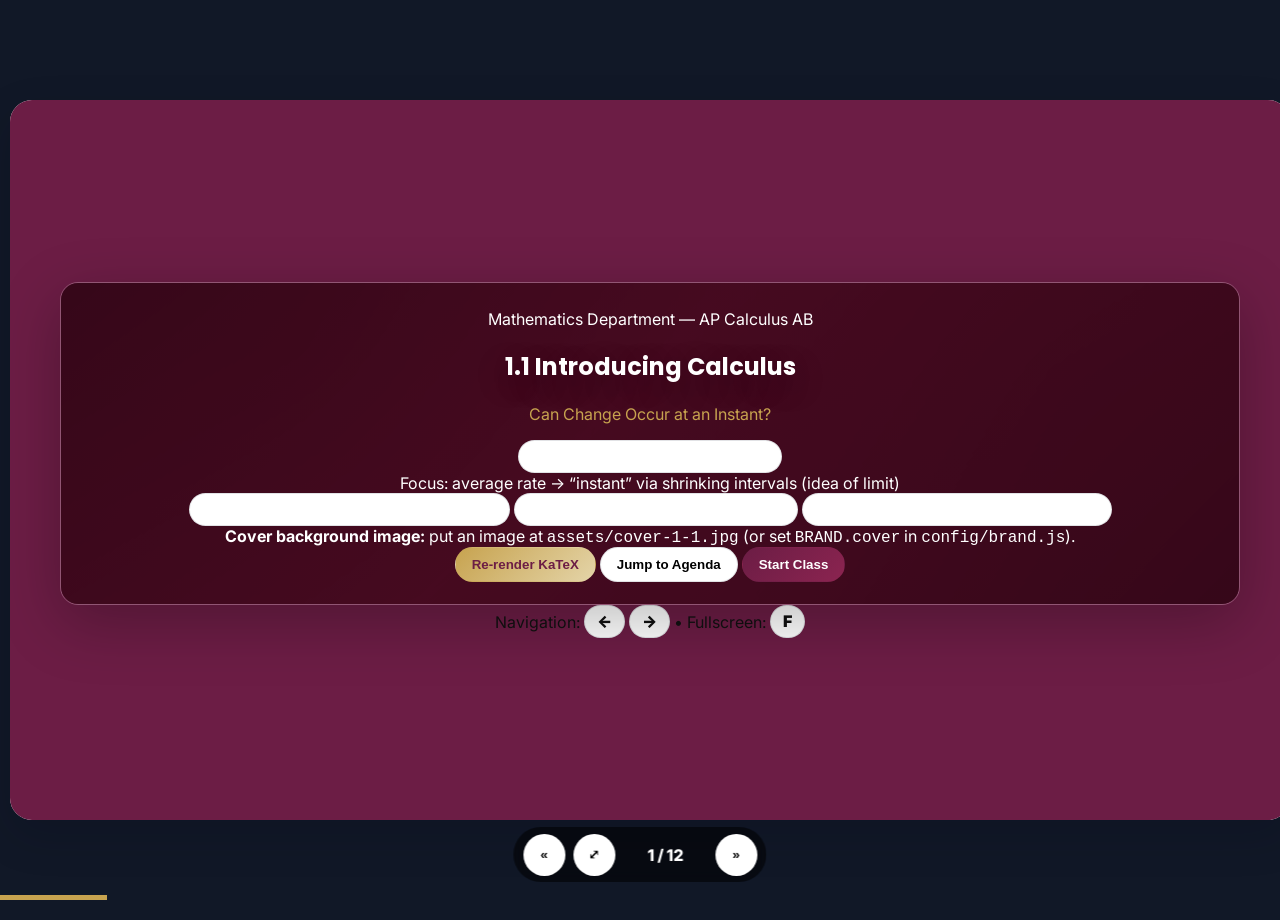
==== commit 1bc6215c: "Update lesson-1.html" ====
--- a/ab/lesson-1.html
+++ b/ab/lesson-1.html
@@ -3,7 +3,7 @@
 <head>
 <meta charset="utf-8"/>
 <meta name="viewport" content="width=device-width, initial-scale=1"/>
-<title>AP Calc AB • Topic 1.1 — Can Change Occur at an Instant?</title>
+<title>AP Calc AB • 1.1 — Can Change Occur at an Instant?</title>
 
 <link rel="preconnect" href="https://fonts.googleapis.com">
 <link rel="preconnect" href="https://fonts.gstatic.com" crossorigin>
@@ -27,28 +27,20 @@
     --primary2:#8B2450;
     --accent:#C7A34F;
     --accent2:#E4D4A8;
-    --paper:#ffffff;
+
     --ink:#0f172a;
     --muted:#475569;
     --line:rgba(15,23,42,.12);
+
     --shadow:0 16px 44px rgba(2,6,23,.16);
+    --cover:url("");
   }
 
   html,body{background:#111827;}
   #slides{box-shadow:var(--shadow); border-radius:22px;}
 
-  /* Default slide layout: “page-like” */
-  .slide{
-    align-items:stretch !important;
-    text-align:left !important;
-    justify-content:flex-start !important;
-    gap:14px;
-  }
-  .slide.center{
-    align-items:center !important;
-    text-align:center !important;
-    justify-content:center !important;
-  }
+  .slide{align-items:stretch !important; text-align:left !important; justify-content:flex-start !important; gap:14px;}
+  .slide.center{align-items:center !important; text-align:center !important; justify-content:center !important;}
 
   h1,h2,h3{font-family:Poppins,Inter,system-ui}
   .titleGlow{text-shadow:0 10px 30px rgba(0,0,0,.35);}
@@ -75,10 +67,9 @@
     border-radius:999px;
     padding:.35rem .75rem;
     background:#fff;
-    font-weight:800;
+    font-weight:900;
   }
   .soft{color:var(--muted)}
-  .small{font-size:.95rem}
   .mono{font-family:ui-monospace, SFMono-Regular, Menlo, Monaco, Consolas, "Liberation Mono", "Courier New", monospace}
 
   .btn{
@@ -88,7 +79,7 @@
     border-radius:999px;
     padding:.55rem 1rem;
     cursor:pointer;
-    transition:transform .12s ease, filter .12s ease, box-shadow .12s ease;
+    transition:transform .12s ease, filter .12s ease;
   }
   .btn:hover{filter:brightness(.985); transform: translateY(-1px);}
   .btn.primary{
@@ -106,7 +97,7 @@
     display:inline-flex; align-items:center; gap:.45rem;
     border-radius:999px; padding:.25rem .6rem; font-size:.85rem;
     border:1px solid var(--line); background:#fff;
-    font-weight:800;
+    font-weight:900;
   }
   .ok{border-color:#bbf7d0; background:#f0fdf4; color:#166534}
   .warn{border-color:#fed7aa; background:#fff7ed; color:#9a3412}
@@ -126,7 +117,7 @@
   }
 
   .scrollbox{
-    max-height:170px;
+    max-height:175px;
     overflow:auto;
     border:1px dashed rgba(108,29,69,.25);
     border-radius:14px;
@@ -145,274 +136,338 @@
     color:var(--primary);
   }
 
-  /* Cover slide background image support */
+  .imgFrame{
+    border:1px dashed rgba(108,29,69,.35);
+    border-radius:16px;
+    padding:10px;
+    background: rgba(199,163,79,.08);
+    min-height:170px;
+    display:flex;
+    align-items:center;
+    justify-content:center;
+    text-align:center;
+    color: var(--primary);
+    font-weight:900;
+  }
+  .imgFrame small{display:block; font-weight:700; color: var(--muted); margin-top:6px}
+
+  /* Cover image layer */
   .cover{
     position:relative;
-    color:#fff;
+    border-radius:18px;
     overflow:hidden;
+    border:1px solid rgba(255,255,255,.25);
+    box-shadow:0 18px 60px rgba(0,0,0,.25);
   }
   .cover::before{
     content:"";
     position:absolute; inset:0;
-    background-image: var(--coverImg, none);
+    background-image: var(--cover);
     background-size: cover;
-    background-position: center;
-    filter: saturate(1.05) contrast(1.05) brightness(.75);
-    transform: scale(1.02);
+    background-position:center;
+    filter: saturate(1.08) contrast(1.06) brightness(.92);
+    transform: scale(1.03);
   }
   .cover::after{
     content:"";
     position:absolute; inset:0;
-    background: linear-gradient(180deg, rgba(17,24,39,.35), rgba(17,24,39,.78));
-  }
-  .cover .content{
+    background:
+      linear-gradient(135deg, rgba(108,29,69,.92) 0%, rgba(139,36,80,.82) 45%, rgba(108,29,69,.92) 100%),
+      radial-gradient(circle at 20% 20%, rgba(199,163,79,.24) 0%, transparent 55%),
+      radial-gradient(circle at 85% 30%, rgba(199,163,79,.18) 0%, transparent 50%);
+    mix-blend-mode: multiply;
+    opacity:.95;
+  }
+  .coverInner{
     position:relative;
     z-index:2;
-  }
-
-  /* Timer panel */
-  #timerPanel{
-    position:fixed;
-    top:14px;
-    left:14px;
-    z-index:80;
-    width:min(360px, 92vw);
-    display:none;
-    background:rgba(255,255,255,.95);
+    padding:26px 26px 22px;
+    color:#fff;
+  }
+
+  /* Timer widget */
+  .timer{
     border:1px solid var(--line);
     border-radius:16px;
-    box-shadow:0 14px 36px rgba(2,6,23,.18);
+    background:#fff;
     padding:10px 12px;
   }
-  #timerPanel .row{display:flex; align-items:center; justify-content:space-between; gap:10px}
-  #timerTime{font-size:1.6rem; font-weight:1000; color:var(--primary)}
-  #timerLabel{font-weight:900; color:var(--muted)}
-  #timerPanel .btn{padding:.45rem .8rem}
-  #timerMiniHint{
-    position:fixed;
-    top:14px; left:14px;
-    z-index:79;
-    display:block;
-    background:rgba(0,0,0,.38);
-    color:#fff;
-    padding:.28rem .55rem;
-    border-radius:10px;
+  .timerTop{display:flex; flex-wrap:wrap; gap:10px; align-items:center; justify-content:space-between;}
+  .timerClock{
+    font-variant-numeric:tabular-nums;
     font-weight:900;
-    font-size:.82rem;
-  }
+    font-size:1.25rem;
+    color:var(--primary);
+  }
+  .timerMeta{font-weight:900; color:var(--muted)}
+  .timerBtns{display:flex; gap:8px; flex-wrap:wrap}
+  .tiny{font-size:.9rem}
 </style>
 </head>
 
 <body>
 
-<div id="timerMiniHint">Timer: press <b>T</b></div>
-
-<div id="timerPanel" role="dialog" aria-label="Lesson timer">
-  <div class="row">
-    <div>
-      <div id="timerLabel">Slide timer</div>
-      <div id="timerTime">00:00</div>
-    </div>
-    <div class="flex gap-2 flex-wrap justify-end">
-      <button class="btn" id="timerLoad">Load slide mins</button>
-      <button class="btn primary" id="timerStart">Start</button>
-      <button class="btn" id="timerPause">Pause</button>
-      <button class="btn" id="timerReset">Reset</button>
-    </div>
-  </div>
-  <div class="mt-2 flex items-center gap-2 flex-wrap">
-    <span class="badge">Minutes</span>
-    <input id="timerMins" class="border rounded px-2 py-1 w-24" value="5">
-    <span class="soft small">Tip: each slide has a default time; “Load slide mins” uses it.</span>
-  </div>
-</div>
-
 <div id="deck" aria-live="polite">
   <div id="slides" class="relative">
-
     <div id="fsHint">Press <strong>F</strong> for fullscreen</div>
 
-    <!-- 0 • COVER (5 min setup / norms) -->
-    <section class="slide center cover" id="coverSlide" data-min="5">
-      <div class="wrap content">
-        <div class="w-full h-16 mb-6 rounded-md" id="bannerTop" aria-label="Banner"></div>
-
-        <div class="flex items-center gap-6 justify-center">
-          <img id="logoTop" alt="Logo" class="h-16 w-auto" onerror="this.style.display='none'"/>
-          <div>
-            <h1 class="text-5xl md:text-6xl font-extrabold tracking-tight titleGlow">Topic 1.1</h1>
-            <p class="text-accent text-2xl md:text-3xl mt-2 font-semibold">
-              Introducing Calculus: Can Change Occur at an Instant?
-            </p>
-            <p class="mt-2 text-lg" id="brandLine"></p>
-          </div>
-        </div>
-
-        <div class="mt-5 flex flex-wrap gap-3 justify-center text-sm">
-          <span class="pill">Student-centered</span>
-          <span class="pill">Interactive lab</span>
-          <span class="pill">AP-style MCQ + FRQ (original)</span>
-          <span class="pill">2 class periods (~90 min)</span>
-        </div>
-
-        <div class="mt-6 callout text-left text-lg">
-          <b>Essential Question:</b> How can we define and estimate “instantaneous rate of change” using averages over tiny intervals?
-          <div class="soft mt-2 small">
-            Official pacing for Topic 1.1 is shown as <b>2 class periods</b> in Course at a Glance (based on 45-minute class periods). :contentReference[oaicite:1]{index=1}
-          </div>
-        </div>
-
-        <div class="mt-4 text-sm text-gray-100">
-          Navigation: <b>←</b>/<b>→</b> • Fullscreen: <b>F</b> • Timer: <b>T</b>
+    <!-- 0 • COVER -->
+    <section class="slide center bg-primary text-white">
+      <div class="wrap w-full">
+        <div class="cover">
+          <div class="coverInner">
+            <div class="flex items-center justify-between gap-4 flex-wrap">
+              <div class="flex items-center gap-4">
+                <img id="logoTop" alt="Logo" class="h-14 w-auto" onerror="this.style.display='none'"/>
+                <div>
+                  <div class="text-sm opacity-90" id="brandLine"></div>
+                  <h1 class="text-5xl md:text-6xl font-extrabold tracking-tight titleGlow">
+                    1.1 Introducing Calculus
+                  </h1>
+                  <p class="text-accent text-2xl md:text-3xl mt-2 font-semibold">
+                    Can Change Occur at an Instant?
+                  </p>
+                </div>
+              </div>
+
+              <div class="text-right">
+                <div class="pill">Total pacing: <span class="mono">90 min</span> (2 × 45)</div>
+                <div class="mt-2 text-sm opacity-95">
+                  Focus: average rate → “instant” via shrinking intervals (idea of limit)
+                </div>
+              </div>
+            </div>
+
+            <div class="mt-5 grid gap-3 md:grid-cols-3">
+              <div class="pill">Student-centered: Think–Pair–Share</div>
+              <div class="pill">Interactive lab + table generator</div>
+              <div class="pill">AP-style MCQ + Mini-FRQ (original)</div>
+            </div>
+
+            <div class="mt-4 text-sm opacity-90">
+              <b>Cover background image:</b> put an image at <span class="mono">assets/cover-1-1.jpg</span>
+              (or set <span class="mono">BRAND.cover</span> in <span class="mono">config/brand.js</span>).
+            </div>
+
+            <div class="mt-4 flex gap-2 flex-wrap justify-center">
+              <button class="btn gold" id="rerenderAll">Re-render KaTeX</button>
+              <button class="btn" id="jumpAgenda">Jump to Agenda</button>
+              <button class="btn primary" id="startClass">Start Class</button>
+            </div>
+          </div>
+        </div>
+
+        <div class="mt-4 text-center text-sm text-gray-200">
+          Navigation: <span class="pill">←</span> <span class="pill">→</span> • Fullscreen: <span class="pill">F</span>
         </div>
       </div>
     </section>
 
-    <!-- 1 • Pacing Map (3 min) -->
-    <section class="slide" data-min="3">
+    <!-- 1 • AGENDA (90 min) -->
+    <section class="slide">
       <div class="wrap">
-        <h2 class="text-4xl font-extrabold text-primary">Today’s Plan (90 minutes total)</h2>
-        <div class="soft text-lg">
-          Built for <b>2 class periods</b> (45 + 45), matching the suggested pacing. :contentReference[oaicite:2]{index=2}
-        </div>
+        <h2 class="text-4xl font-extrabold text-primary">Agenda (2 classes • 90 minutes)</h2>
+        <div class="soft text-lg">كل نشاط هنا له وقت واضح. استخدم المؤقّت أسفل الجدول أثناء التدريس.</div>
 
         <div class="twoCol mt-3">
           <div class="card p-5">
-            <h3 class="text-2xl font-bold text-primary mb-2">Day 1 (45 minutes)</h3>
+            <h3 class="text-2xl font-bold text-primary mb-2">Class 1 (45 min)</h3>
             <table class="clean">
-              <thead><tr><th>Time</th><th>Activity</th><th>Student job</th></tr></thead>
+              <thead>
+                <tr><th>Time</th><th>Activity</th><th>Student moves</th></tr>
+              </thead>
               <tbody>
-                <tr><td>0–6</td><td>Do Now: average vs instant</td><td>Predict + justify</td></tr>
-                <tr><td>6–12</td><td>Meaning of average rate</td><td>Units + interpretation</td></tr>
-                <tr><td>12–30</td><td>Interactive Lab: shrinking intervals</td><td>Collect evidence, make claim</td></tr>
-                <tr><td>30–40</td><td>Representations match (gallery)</td><td>Match statements ↔ graphs/tables</td></tr>
-                <tr><td>40–45</td><td>Exit ticket</td><td>Write a precise definition-in-words</td></tr>
+                <tr><td>0–5</td><td>Hook + Essential Question</td><td>Notice/Wonder</td></tr>
+                <tr><td>5–12</td><td>Quickwrite + Pair share</td><td>Write → Share → Improve sentence</td></tr>
+                <tr><td>12–22</td><td>Average rate meaning</td><td>Units + interpretation</td></tr>
+                <tr><td>22–38</td><td>Interactive Lab (secants)</td><td>Slider → table → claim</td></tr>
+                <tr><td>38–45</td><td>Mini debrief</td><td>Exit slip (1 question)</td></tr>
               </tbody>
             </table>
           </div>
 
           <div class="card p-5">
-            <h3 class="text-2xl font-bold text-primary mb-2">Day 2 (45 minutes)</h3>
+            <h3 class="text-2xl font-bold text-primary mb-2">Class 2 (45 min)</h3>
             <table class="clean">
-              <thead><tr><th>Time</th><th>Activity</th><th>Student job</th></tr></thead>
+              <thead>
+                <tr><th>Time</th><th>Activity</th><th>Student moves</th></tr>
+              </thead>
               <tbody>
-                <tr><td>0–7</td><td>Warm-up quiz</td><td>Retrieve + explain</td></tr>
-                <tr><td>7–27</td><td>AP-style MCQ set</td><td>Select + analyze distractors</td></tr>
-                <tr><td>27–42</td><td>Mini-FRQ (table → estimate → interpret)</td><td>Show setup + units + sentence</td></tr>
-                <tr><td>42–45</td><td>Exit ticket + export</td><td>Reflect + save your work</td></tr>
+                <tr><td>0–5</td><td>Retrieval warm-up</td><td>2 quick questions</td></tr>
+                <tr><td>5–20</td><td>AP-style table estimation</td><td>Symmetric quotient + units</td></tr>
+                <tr><td>20–35</td><td>MCQ + Distractor analysis</td><td>Choose → justify → debate</td></tr>
+                <tr><td>35–42</td><td>Mini-FRQ write-up</td><td>Setup + value + interpretation</td></tr>
+                <tr><td>42–45</td><td>Exit ticket</td><td>Confidence + question</td></tr>
               </tbody>
             </table>
 
             <div class="callout mt-3 text-lg">
-              <b>Norm:</b> You will talk more than the teacher today. Your evidence (tables/graphs) is your voice.
-            </div>
-          </div>
-        </div>
+              Goal by end: students explain why “instantaneous change” needs an idea like a limit of average rates.
+            </div>
+          </div>
+        </div>
+
+        <div class="timer mt-4" data-min="5" data-title="Agenda setup (5 min)">
+          <div class="timerTop">
+            <div>
+              <div class="timerMeta">Timer</div>
+              <div class="timerClock">05:00</div>
+              <div class="soft tiny">Use for transitions and pacing.</div>
+            </div>
+            <div class="timerBtns">
+              <button class="btn primary tStart">Start</button>
+              <button class="btn tPause">Pause</button>
+              <button class="btn tReset">Reset</button>
+              <button class="btn gold tPlus">+1 min</button>
+              <button class="btn tMinus">-1 min</button>
+            </div>
+          </div>
+        </div>
+
       </div>
     </section>
 
-    <!-- 2 • Do Now (6 min) -->
-    <section class="slide" data-min="6">
+    <!-- 2 • CLASS 1: Hook -->
+    <section class="slide">
       <div class="wrap">
-        <h2 class="text-4xl font-extrabold text-primary">Do Now (6 min): Average vs Instant</h2>
-        <div class="soft text-lg">Answer first. Then justify. No calculators needed.</div>
+        <div class="flex items-center justify-between gap-2 flex-wrap">
+          <h2 class="text-4xl font-extrabold text-primary">Class 1 • Hook (0–5 min)</h2>
+          <span class="pill">Student-centered</span>
+        </div>
 
         <div class="twoCol mt-3">
           <div class="card p-5">
-            <h3 class="text-2xl font-bold text-primary mb-2">Prompt A (individual)</h3>
-            <div class="callout text-lg">
-              A car travels 180 meters in 12 seconds. The <b>average</b> speed is:
-            </div>
-            <div class="mt-3 space-y-2 text-lg">
-              <label class="block"><input type="radio" name="dnA" value="A"> 12 m/s</label>
-              <label class="block"><input type="radio" name="dnA" value="B"> 15 m/s</label>
-              <label class="block"><input type="radio" name="dnA" value="C"> 180 m/s</label>
-              <label class="block"><input type="radio" name="dnA" value="D"> Cannot be determined</label>
-            </div>
-            <div class="mt-3 flex gap-2 flex-wrap">
-              <button class="btn primary" id="dnACheck">Check</button>
-              <button class="btn" id="dnAReveal">Reveal</button>
-            </div>
-            <div id="dnAFb" class="mt-2 font-extrabold"></div>
-            <div id="dnAExp" class="mt-2"></div>
-          </div>
-
-          <div class="card p-5">
-            <h3 class="text-2xl font-bold text-primary mb-2">Prompt B (pair)</h3>
-            <div class="callout text-lg">
-              Which statement is <b>most accurate</b>?
-            </div>
-            <div class="mt-3 space-y-2 text-lg">
-              <label class="block"><input type="radio" name="dnB" value="A"> “Instantaneous speed is just average speed.”</label>
-              <label class="block"><input type="radio" name="dnB" value="B"> “Instantaneous speed is average speed over a tiny interval.”</label>
-              <label class="block"><input type="radio" name="dnB" value="C"> “Instantaneous speed is the same as position.”</label>
-              <label class="block"><input type="radio" name="dnB" value="D"> “Instantaneous speed can’t exist because time can’t stop.”</label>
-            </div>
-            <div class="mt-3 flex gap-2 flex-wrap">
-              <button class="btn primary" id="dnBCheck">Check</button>
-              <button class="btn" id="dnBReveal">Reveal</button>
-            </div>
-            <div id="dnBFb" class="mt-2 font-extrabold"></div>
-            <div id="dnBExp" class="mt-2"></div>
-
-            <div class="callout mt-4 text-lg">
-              <b>Talk move:</b> “I agree/disagree because…” (Give a reason, not a vibe.)
-            </div>
-          </div>
-        </div>
+            <h3 class="text-2xl font-bold text-primary mb-2">Image hook (add yours)</h3>
+            <div class="imgFrame">
+              Add image: speedometer / motion tracker / water tank level / population graph
+              <small>(Replace later with your real image.)</small>
+            </div>
+            <div class="mt-3 callout text-lg">
+              <b>Prompt:</b> “A speedometer shows a speed at a single instant. How can that be measured if we only know positions at times?”
+            </div>
+          </div>
+
+          <div class="card p-5">
+            <h3 class="text-2xl font-bold text-primary mb-2">Notice & Wonder</h3>
+            <div class="scrollbox">
+              <span class="scrollHint">Discuss</span>
+              <div class="text-lg">
+                In pairs:
+                <ol class="list-decimal list-inside mt-2 space-y-1">
+                  <li>Write 2 “notices”.</li>
+                  <li>Write 2 “wonders”.</li>
+                  <li>Choose one wonder to share with class.</li>
+                </ol>
+              </div>
+            </div>
+            <div class="mt-3 callout text-lg">
+              Essential Question: <b>Can change occur at an instant?</b> If yes, how do we define it mathematically?
+            </div>
+          </div>
+        </div>
+
+        <div class="timer mt-4" data-min="5" data-title="Hook (5 min)"></div>
       </div>
     </section>
 
-    <!-- 3 • Average Rate meaning (6 min) -->
-    <section class="slide" data-min="6">
+    <!-- 3 • CLASS 1: Quickwrite -->
+    <section class="slide">
       <div class="wrap">
-        <h2 class="text-4xl font-extrabold text-primary">Mini-Lesson (6 min): The “Average Rate” Tool</h2>
-        <div class="soft text-lg">We’ll use this tool and then push it to its limit.</div>
+        <h2 class="text-4xl font-extrabold text-primary">Class 1 • Quickwrite + Pair Share (5–12 min)</h2>
+        <div class="twoCol mt-3">
+          <div class="card p-5">
+            <h3 class="text-2xl font-bold text-primary mb-2">Quickwrite (3 min)</h3>
+            <div class="scrollbox">
+              <span class="scrollHint">Write</span>
+              <div class="text-lg">
+                Write 3–5 sentences:
+                <ul class="list-disc list-inside mt-2 space-y-1">
+                  <li>Define “average rate of change” in your words.</li>
+                  <li>Guess what “instantaneous rate of change” might mean.</li>
+                  <li>How could you estimate it from data?</li>
+                </ul>
+              </div>
+            </div>
+            <div class="mt-3 soft">
+              Target: clear language + units (AP habit).
+            </div>
+          </div>
+
+          <div class="card p-5">
+            <h3 class="text-2xl font-bold text-primary mb-2">Pair share (4 min)</h3>
+            <div class="callout text-lg">
+              Swap papers, circle the <b>best sentence</b>, and rewrite it to be more precise.
+            </div>
+            <div class="mt-3 text-lg">
+              Sentence starter:
+              \\[
+                \\text{“Over an interval, the average rate is }\\frac{\\Delta s}{\\Delta t}\\text{, which means…"}
+              \\]
+            </div>
+          </div>
+        </div>
+
+        <div class="timer mt-4" data-min="7" data-title="Quickwrite + Share (7 min)"></div>
+      </div>
+    </section>
+
+    <!-- 4 • CLASS 1: Meaning of average rate -->
+    <section class="slide">
+      <div class="wrap">
+        <h2 class="text-4xl font-extrabold text-primary">Class 1 • Average Rate of Change (12–22 min)</h2>
 
         <div class="twoCol mt-3">
           <div class="card p-5">
             <h3 class="text-2xl font-bold text-primary mb-2">Core idea</h3>
             <div class="callout text-lg">
-              Average rate of change from \\(t=a\\) to \\(t=b\\):
+              Average rate of change from \\(t=a\\) to \\(t=b\\) is
               \\[
                 \\frac{s(b)-s(a)}{b-a}.
               \\]
-              Units: \\(\\frac{\\text{output units}}{\\text{input units}}\\).
-            </div>
+              Units: \\(\\text{(output units)}/\\text{(input units)}\\).
+            </div>
+
             <div class="mt-3 text-lg">
-              If \\(b=a\\), then \\(b-a=0\\), so the average rate is <b>undefined</b> “at a point.”
-              <div class="soft mt-2">That’s the problem calculus solves using the limit idea.</div>
-            </div>
-          </div>
-
-          <div class="card p-5">
-            <h3 class="text-2xl font-bold text-primary mb-2">Quick Practice (students lead)</h3>
+              <b>Important:</b> At a single time instant (\\(b=a\\)), the fraction is undefined. So we can’t “plug in” a point for average rate.
+            </div>
+          </div>
+
+          <div class="card p-5">
+            <h3 class="text-2xl font-bold text-primary mb-2">Student task (8 min)</h3>
             <div class="scrollbox">
-              <span class="scrollHint">Do</span>
+              <span class="scrollHint">Solve</span>
               <div class="text-lg">
-                A water tank has volume \\(V(t)\\) liters at time \\(t\\) minutes.
+                Let \\(s(t)\\) be position in meters, \\(t\\) in seconds.
                 <ol class="list-decimal list-inside mt-2 space-y-1">
-                  <li>What are the units of \\(\\frac{V(8)-V(2)}{8-2}\\)?</li>
-                  <li>If it equals \\(3\\), interpret it.</li>
-                  <li>How could you estimate the “rate at 5 minutes”?</li>
+                  <li>What are the units of \\(\\frac{s(b)-s(a)}{b-a}\\)?</li>
+                  <li>If average rate from 2 to 6 is 3, interpret it physically.</li>
+                  <li>How could we estimate the speed at 4 using averages?</li>
                 </ol>
               </div>
             </div>
-
-            <div class="callout mt-3 text-lg">
-              <b>Share:</b> One person explains units, one explains interpretation, one explains “how to estimate at a time.”
-            </div>
-          </div>
-        </div>
+            <div class="mt-3 callout text-lg">
+              Share 1 answer with class. Teacher collects 2–3 different interpretations.
+            </div>
+          </div>
+        </div>
+
+        <div class="timer mt-4" data-min="10" data-title="Average rate meaning (10 min)"></div>
       </div>
     </section>
 
-    <!-- 4 • Interactive Lab (18 min) -->
-    <section class="slide" data-min="18">
+    <!-- 5 • CLASS 1: Interactive lab -->
+    <section class="slide">
       <div class="wrap">
-        <h2 class="text-4xl font-extrabold text-primary">Interactive Lab (18 min): “Instant” from “Near”</h2>
+        <div class="flex items-center justify-between gap-2 flex-wrap">
+          <h2 class="text-4xl font-extrabold text-primary">Class 1 • Interactive Lab: “Instant from Near” (22–38 min)</h2>
+          <span class="pill">Hands-on sliders</span>
+        </div>
+
         <div class="soft text-lg">
-          We model position by \\(s(t)=t^2\\) (meters). You’ll estimate the “instantaneous rate” at \\(t=t_0\\) by shrinking \\(h\\).
+          Model: \\(s(t)=t^2\\). We estimate “instantaneous” change at \\(t_0\\) by shrinking \\(h\\) in the average rate:
+          \\[
+            \\frac{s(t_0+h)-s(t_0)}{h}.
+          \\]
         </div>
 
         <div class="twoCol mt-3">
@@ -424,8 +479,8 @@
                 <span class="badge"><b>h</b>: <span id="hOut" class="mono"></span></span>
               </div>
               <div class="left">
-                <button class="btn" id="hSmaller">Make h smaller</button>
-                <button class="btn gold" id="labReset">Reset</button>
+                <button class="btn" id="hSmall">Make h smaller</button>
+                <button class="btn gold" id="resetLab">Reset</button>
               </div>
             </div>
 
@@ -434,7 +489,7 @@
             <div class="gbar">
               <div class="left">
                 <label class="text-sm font-extrabold text-primary">Choose t₀</label>
-                <input id="t0" type="range" min="60" max="340" value="200">
+                <input id="t0" type="range" min="50" max="350" value="200">
                 <label class="text-sm font-extrabold text-primary">Choose h</label>
                 <input id="h" type="range" min="5" max="200" value="120">
               </div>
@@ -442,10 +497,10 @@
 
             <div class="gbar">
               <div class="left">
-                <span class="badge"><b>Forward avg</b> \\(\\frac{s(t_0+h)-s(t_0)}{h}\\): <span id="avgFwdOut" class="mono"></span></span>
-                <span class="badge"><b>Symmetric avg</b> \\(\\frac{s(t_0+h)-s(t_0-h)}{2h}\\): <span id="avgSymOut" class="mono"></span></span>
-              </div>
-              <span id="stability" class="badge warn">Shrink h → look for stability</span>
+                <span class="badge"><b>Forward avg</b>: <span id="avgOut" class="mono"></span></span>
+                <span class="badge"><b>Symmetric avg</b>: <span id="symOut" class="mono"></span></span>
+              </div>
+              <span id="trendBadge" class="badge warn">Shrink h → observe</span>
             </div>
 
             <div class="mt-3 overflow-auto">
@@ -454,245 +509,133 @@
           </div>
 
           <div class="card p-5">
-            <h3 class="text-2xl font-bold text-primary mb-2">Student tasks (do these in order)</h3>
-
+            <h3 class="text-2xl font-bold text-primary mb-2">Student-centered protocol (16 min)</h3>
             <div class="scrollbox">
-              <span class="scrollHint">Tasks</span>
+              <span class="scrollHint">Do</span>
               <div class="text-lg">
-                <ol class="list-decimal list-inside space-y-2">
-                  <li>Pick a value of \\(t_0\\). Keep it fixed.</li>
-                  <li>Record the symmetric average rate for \\(h=1,0.5,0.2,0.1,0.05\\).</li>
-                  <li>Write a claim: “As \\(h\\to 0\\), the average rate approaches ____.”</li>
-                  <li>Explain what that number means <b>in context</b> (units + sentence).</li>
-                </ol>
-              </div>
-            </div>
-
-            <div class="callout mt-3 text-lg">
-              <b>AP habit:</b> your conclusion must match your evidence (table).
-            </div>
-
-            <div class="mt-3">
-              <div class="flex flex-wrap gap-2 items-center">
-                <span class="pill">Your “approaches” value</span>
-                <input id="approach" class="border rounded px-2 py-2 w-40" placeholder="number">
-                <button class="btn primary" id="approachCheck">Check</button>
-              </div>
-              <div id="approachFb" class="mt-2 font-extrabold"></div>
-            </div>
+                <b>Think (3 min):</b> choose \\(t_0\\), shrink \\(h\\), and write what value the averages seem to approach.<br><br>
+                <b>Pair (6 min):</b> compare your approach values. If different, shrink \\(h\\) further and decide why.<br><br>
+                <b>Share (7 min):</b> each pair submits one claim:
+                <ul class="list-disc list-inside mt-2 space-y-1">
+                  <li>Approach value (number)</li>
+                  <li>Units</li>
+                  <li>One-sentence justification</li>
+                </ul>
+              </div>
+            </div>
+
+            <div class="mt-3 callout text-lg">
+              Claim template:
+              <br>
+              “As \\(h\\to 0\\), \\(\\frac{s(t_0+h)-s(t_0)}{h}\\) approaches <b>_____</b>, so the instantaneous rate at \\(t_0\\) is about <b>_____</b>.”
+            </div>
+
+            <div class="mt-3 flex flex-wrap gap-2 items-center">
+              <span class="pill">Your approach value</span>
+              <input id="approachVal" class="border rounded px-3 py-2 w-40" placeholder="number">
+              <button class="btn primary" id="checkClaim">Check</button>
+            </div>
+            <div id="claimFb" class="mt-2 font-extrabold"></div>
 
             <div class="mt-3 flex gap-2 flex-wrap">
               <button class="btn" id="labCSV">Export CSV</button>
               <button class="btn" id="labJSON">Export JSON</button>
             </div>
-
-            <div class="callout mt-4 text-lg">
-              We’re building the official idea: instantaneous rate is defined using limits of average rates near that instant. :contentReference[oaicite:3]{index=3}
-            </div>
-          </div>
-        </div>
+          </div>
+        </div>
+
+        <div class="timer mt-4" data-min="16" data-title="Interactive Lab (16 min)"></div>
       </div>
     </section>
 
-    <!-- 5 • Representations Match (10 min) -->
-    <section class="slide" data-min="10">
+    <!-- 6 • CLASS 1: Debrief -->
+    <section class="slide">
       <div class="wrap">
-        <h2 class="text-4xl font-extrabold text-primary">Gallery Match (10 min): Same Idea, Different Formats</h2>
-        <div class="soft text-lg">Match each statement to the best representation. Then justify.</div>
-
-        <div class="twoCol mt-3">
-          <div class="card p-5">
-            <h3 class="text-2xl font-bold text-primary mb-2">Statements</h3>
-            <div class="scrollbox">
-              <span class="scrollHint">Read</span>
-              <div class="text-lg space-y-2">
-                <div><b>S1.</b> “The speed at \\(t=2\\) is about 4 m/s.”</div>
-                <div><b>S2.</b> “The average speed from \\(t=2\\) to \\(t=3\\) is 5 m/s.”</div>
-                <div><b>S3.</b> “As the interval shrinks, the average rates settle near one number.”</div>
-                <div><b>S4.</b> “Using a symmetric difference gives a better local estimate.”</div>
-                <div><b>S5.</b> “A single quotient over a wide interval is not ‘instantaneous.’”</div>
-              </div>
-            </div>
-
-            <div class="callout mt-3 text-lg">
-              Choose your matches on the right, then click check.
-            </div>
-          </div>
-
-          <div class="card p-5">
-            <h3 class="text-2xl font-bold text-primary mb-2">Pick the best match</h3>
-
-            <div class="grid gap-3 text-lg">
-              <div class="flex flex-wrap gap-2 items-center">
-                <span class="pill">S1 →</span>
-                <select id="m1" class="border rounded px-2 py-2">
-                  <option value="">Select…</option>
-                  <option value="A">A: Tiny-interval table near t=2</option>
-                  <option value="B">B: Wide interval [2,3] average</option>
-                  <option value="C">C: Statement about symmetric vs forward</option>
-                  <option value="D">D: “limit of averages” idea</option>
-                  <option value="E">E: Warning about wide intervals</option>
-                </select>
-              </div>
-
-              <div class="flex flex-wrap gap-2 items-center">
-                <span class="pill">S2 →</span>
-                <select id="m2" class="border rounded px-2 py-2">
-                  <option value="">Select…</option>
-                  <option value="A">A: Tiny-interval table near t=2</option>
-                  <option value="B">B: Wide interval [2,3] average</option>
-                  <option value="C">C: Statement about symmetric vs forward</option>
-                  <option value="D">D: “limit of averages” idea</option>
-                  <option value="E">E: Warning about wide intervals</option>
-                </select>
-              </div>
-
-              <div class="flex flex-wrap gap-2 items-center">
-                <span class="pill">S3 →</span>
-                <select id="m3" class="border rounded px-2 py-2">
-                  <option value="">Select…</option>
-                  <option value="A">A: Tiny-interval table near t=2</option>
-                  <option value="B">B: Wide interval [2,3] average</option>
-                  <option value="C">C: Statement about symmetric vs forward</option>
-                  <option value="D">D: “limit of averages” idea</option>
-                  <option value="E">E: Warning about wide intervals</option>
-                </select>
-              </div>
-
-              <div class="flex flex-wrap gap-2 items-center">
-                <span class="pill">S4 →</span>
-                <select id="m4" class="border rounded px-2 py-2">
-                  <option value="">Select…</option>
-                  <option value="A">A: Tiny-interval table near t=2</option>
-                  <option value="B">B: Wide interval [2,3] average</option>
-                  <option value="C">C: Statement about symmetric vs forward</option>
-                  <option value="D">D: “limit of averages” idea</option>
-                  <option value="E">E: Warning about wide intervals</option>
-                </select>
-              </div>
-
-              <div class="flex flex-wrap gap-2 items-center">
-                <span class="pill">S5 →</span>
-                <select id="m5" class="border rounded px-2 py-2">
-                  <option value="">Select…</option>
-                  <option value="A">A: Tiny-interval table near t=2</option>
-                  <option value="B">B: Wide interval [2,3] average</option>
-                  <option value="C">C: Statement about symmetric vs forward</option>
-                  <option value="D">D: “limit of averages” idea</option>
-                  <option value="E">E: Warning about wide intervals</option>
-                </select>
-              </div>
-            </div>
-
-            <div class="mt-3 flex gap-2 flex-wrap">
-              <button class="btn primary" id="matchCheck">Check</button>
-              <button class="btn" id="matchReveal">Reveal</button>
-            </div>
-
-            <div id="matchFb" class="mt-2 font-extrabold"></div>
-            <div id="matchAns" class="mt-2"></div>
-
-            <label class="block mt-3 text-sm font-extrabold text-primary">Justification (2 sentences)</label>
-            <textarea id="matchWhy" class="w-full border rounded p-2" rows="3"
-              placeholder="I matched S__ to __ because it describes ... and the evidence shows ..."></textarea>
-          </div>
-        </div>
+        <h2 class="text-4xl font-extrabold text-primary">Class 1 • Debrief (38–45 min)</h2>
+
+        <div class="card p-5 mt-3">
+          <div class="callout text-lg">
+            Today’s “definition idea” (no heavy formality yet):
+            \\[
+              \\text{Instantaneous rate at }t_0 \\approx \\text{values approached by average rates as the interval shrinks.}
+            \\]
+            In AP language: this becomes a <b>limit</b> next lesson.
+          </div>
+
+          <div class="twoCol mt-3">
+            <div class="card p-4">
+              <h3 class="text-xl font-bold text-primary mb-2">Retrieval exit (2 min)</h3>
+              <div class="text-lg">
+                Answer quickly:
+                <ol class="list-decimal list-inside mt-2 space-y-1">
+                  <li>What does \\(\\frac{s(b)-s(a)}{b-a}\\) represent?</li>
+                  <li>Why can’t we set \\(b=a\\) for “instant”?</li>
+                </ol>
+              </div>
+            </div>
+
+            <div class="card p-4">
+              <h3 class="text-xl font-bold text-primary mb-2">Teacher quick close (5 min)</h3>
+              <div class="callout text-lg">
+                Tomorrow: you will learn formal limit notation (Topic 1.2).
+                Your lab data is the reason limits exist.
+              </div>
+            </div>
+          </div>
+        </div>
+
+        <div class="timer mt-4" data-min="7" data-title="Debrief (7 min)"></div>
       </div>
     </section>
 
-    <!-- 6 • Day 1 Exit (5 min) -->
-    <section class="slide" data-min="5">
+    <!-- 7 • CLASS 2: Warm-up -->
+    <section class="slide">
       <div class="wrap">
-        <h2 class="text-4xl font-extrabold text-primary">Day 1 Exit Ticket (5 min)</h2>
-        <div class="card p-5 mt-3">
-          <label class="block text-sm font-extrabold text-primary">
-            1) In your own words: why can’t average rate of change be computed “at an instant” using \\(\\frac{s(b)-s(a)}{b-a}\\)?
-          </label>
-          <textarea id="d1e1" class="w-full border rounded p-2" rows="2"></textarea>
-
-          <label class="block text-sm font-extrabold text-primary mt-3">
-            2) How does shrinking the interval help?
-          </label>
-          <textarea id="d1e2" class="w-full border rounded p-2" rows="2"></textarea>
-
-          <div class="mt-3 flex flex-wrap gap-2">
-            <button class="btn" id="d1CSV">Export CSV</button>
-            <button class="btn" id="d1JSON">Export JSON</button>
-          </div>
-
-          <div class="callout mt-4 text-lg">
-            Tomorrow: you’ll start seeing the word <b>limit</b> and the notation that matches what you already did with tables.
-          </div>
-        </div>
+        <h2 class="text-4xl font-extrabold text-primary">Class 2 • Warm-up (0–5 min)</h2>
+
+        <div class="twoCol mt-3">
+          <div class="card p-5">
+            <h3 class="text-2xl font-bold text-primary mb-2">2 quick questions</h3>
+            <div class="scrollbox">
+              <span class="scrollHint">Answer</span>
+              <div class="text-lg">
+                1) Units: If \\(s\\) is meters and \\(t\\) is seconds, what are the units of \\(\\frac{\\Delta s}{\\Delta t}\\)?<br><br>
+                2) Concept: Why does shrinking the interval help estimate “instantaneous” change?
+              </div>
+            </div>
+          </div>
+
+          <div class="card p-5">
+            <h3 class="text-2xl font-bold text-primary mb-2">Class goal</h3>
+            <div class="callout text-lg">
+              Today you’ll practice AP-style estimation:
+              <ul class="list-disc list-inside mt-2 space-y-1">
+                <li>Use symmetric difference quotient</li>
+                <li>State units</li>
+                <li>Interpret meaning in context</li>
+              </ul>
+            </div>
+          </div>
+        </div>
+
+        <div class="timer mt-4" data-min="5" data-title="Warm-up (5 min)"></div>
       </div>
     </section>
 
-    <!-- 7 • Day 2 Warm-up Quiz (7 min) -->
-    <section class="slide" data-min="7">
+    <!-- 8 • CLASS 2: AP-style table estimation -->
+    <section class="slide">
       <div class="wrap">
-        <h2 class="text-4xl font-extrabold text-primary">Day 2 Warm-Up (7 min): Retrieval + Reasoning</h2>
-        <div class="soft text-lg">Pick answers, then explain one choice to a partner.</div>
-
-        <div class="card p-5 mt-3">
-          <div class="flex flex-wrap gap-2 items-center justify-between">
-            <div class="pill">5 quick MCQ</div>
-            <div class="flex gap-2 flex-wrap">
-              <button class="btn" id="wuNew">New quiz</button>
-              <button class="btn primary" id="wuCheck">Check</button>
-            </div>
-          </div>
-
-          <div id="wuList" class="grid md:grid-cols-2 gap-3 mt-3"></div>
-          <div id="wuFb" class="mt-2 font-extrabold"></div>
-
-          <div class="callout mt-3 text-lg">
-            <b>Partner move:</b> explain why one wrong option is tempting (distractor analysis).
-          </div>
-        </div>
-      </div>
-    </section>
-
-    <!-- 8 • AP-style MCQ set (20 min) -->
-    <section class="slide" data-min="20">
-      <div class="wrap">
-        <h2 class="text-4xl font-extrabold text-primary">AP-Style MCQ (20 min): Evidence → Claim</h2>
-        <div class="soft text-lg">Original AP-style questions (not copied). Focus: average vs instantaneous + interpreting quotients.</div>
-
-        <div class="card p-5 mt-3">
-          <div class="flex flex-wrap gap-2 items-center justify-between">
-            <div class="pill">8 questions • score + explanations</div>
-            <div class="flex gap-2 flex-wrap">
-              <button class="btn" id="mcNew">New set</button>
-              <button class="btn primary" id="mcCheck">Check</button>
-              <button class="btn" id="mcCSV">CSV</button>
-              <button class="btn" id="mcJSON">JSON</button>
-            </div>
-          </div>
-
-          <div id="mcList" class="grid md:grid-cols-2 gap-3 mt-3"></div>
-          <div id="mcFb" class="mt-2 font-extrabold"></div>
-
-          <div class="callout mt-3 text-lg">
-            <b>Rule:</b> You may not say “it’s obvious.” You must say what the expression <i>represents</i>.
-          </div>
-        </div>
-      </div>
-    </section>
-
-    <!-- 9 • Mini-FRQ (15 min) -->
-    <section class="slide" data-min="15">
-      <div class="wrap">
-        <h2 class="text-4xl font-extrabold text-primary">Mini-FRQ (15 min): Table → Estimate → Interpret</h2>
-        <div class="soft text-lg">Write like AP: setup, value, units, interpretation.</div>
+        <h2 class="text-4xl font-extrabold text-primary">Class 2 • AP-Style: Estimate from a Table (5–20 min)</h2>
+        <div class="soft text-lg">Original question (AP format), then student checking.</div>
 
         <div class="twoCol mt-3">
           <div class="card p-5">
-            <h3 class="text-2xl font-bold text-primary mb-2">Problem (original)</h3>
+            <h3 class="text-2xl font-bold text-primary mb-2">Mini-FRQ (table)</h3>
 
             <div class="scrollbox">
               <span class="scrollHint">Scroll ↕</span>
               <div class="text-lg">
-                A particle’s position is measured at times near \\(t=3\\). The table shows \\(t\\) (seconds) and \\(s(t)\\) (meters).
+                The table shows position \\(s(t)\\) (meters) at times \\(t\\) (seconds).
                 <div class="mt-2 overflow-auto">
                   <table class="clean">
                     <thead><tr><th>t</th><th>2.8</th><th>2.9</th><th>3.0</th><th>3.1</th><th>3.2</th></tr></thead>
@@ -700,45 +643,30 @@
                   </table>
                 </div>
                 <ol class="list-decimal list-inside mt-3 space-y-1">
-                  <li>Estimate \\(s'(3)\\) using a <b>symmetric difference quotient</b>. Show your setup.</li>
-                  <li>State units for \\(s'(3)\\) and interpret the meaning.</li>
-                  <li>Explain briefly why using \\([2.8,3.2]\\) is not automatically “instantaneous.”</li>
+                  <li>Estimate \\(s'(3)\\) using a <b>symmetric difference quotient</b>. Show setup.</li>
+                  <li>State units and interpret your answer.</li>
                 </ol>
               </div>
             </div>
 
-            <div class="callout mt-3 text-lg">
-              Hint: symmetric uses values equally spaced around 3, like \\(2.9\\) and \\(3.1\\).
-            </div>
-          </div>
-
-          <div class="card p-5">
-            <h3 class="text-2xl font-bold text-primary mb-2">Your response</h3>
-
-            <div class="grid gap-2">
+            <div class="mt-3 grid gap-2">
               <div class="flex flex-wrap gap-2 items-center">
                 <span class="pill">Setup</span>
-                <input id="frSetup" class="border rounded px-2 py-2 flex-1"
-                  placeholder="(s(3.1)-s(2.9))/(3.1-2.9)"/>
-              </div>
-
+                <input id="frSetup" class="border rounded px-3 py-2 flex-1"
+                       placeholder="e.g., (s(3.1)-s(2.9))/(3.1-2.9)">
+              </div>
               <div class="flex flex-wrap gap-2 items-center">
                 <span class="pill">Estimate</span>
-                <input id="frVal" class="border rounded px-2 py-2 w-36" placeholder="number">
+                <input id="frVal" class="border rounded px-3 py-2 w-40" placeholder="number">
                 <span class="pill">Units</span>
-                <input id="frUnits" class="border rounded px-2 py-2 w-28" placeholder="m/s">
-              </div>
-
-              <label class="block text-sm font-extrabold text-primary">Interpretation (1 sentence)</label>
-              <textarea id="frInterp" class="w-full border rounded p-2" rows="2"
-                placeholder="At t=3 seconds, the particle's instantaneous ..."></textarea>
-
-              <label class="block text-sm font-extrabold text-primary">Part (c) explanation (1–2 sentences)</label>
-              <textarea id="frWhy" class="w-full border rounded p-2" rows="3"
-                placeholder="Using [2.8,3.2] gives an average over a wider interval ..."></textarea>
-
-              <div class="flex flex-wrap gap-2 mt-1">
-                <button class="btn primary" id="frCheck">Check numeric</button>
+                <input id="frUnits" class="border rounded px-3 py-2 w-40" placeholder="m/s">
+              </div>
+              <label class="block text-sm font-extrabold text-primary">Interpretation (1–2 sentences)</label>
+              <textarea id="frInterp" class="w-full border rounded p-2" rows="3"
+                        placeholder="At t=3 seconds, the particle's instantaneous ..."></textarea>
+
+              <div class="flex flex-wrap gap-2">
+                <button class="btn primary" id="frCheck">Check</button>
                 <button class="btn" id="frReveal">Reveal</button>
                 <button class="btn" id="frCSV">CSV</button>
                 <button class="btn" id="frJSON">JSON</button>
@@ -746,41 +674,156 @@
 
               <div id="frFb" class="mt-2 font-extrabold"></div>
               <div id="frAns" class="mt-2"></div>
-
-              <div class="callout mt-3 text-lg">
-                Scoring mindset: correct setup + correct estimate + correct units + correct interpretation.
-              </div>
-            </div>
-          </div>
-        </div>
+            </div>
+          </div>
+
+          <div class="card p-5">
+            <h3 class="text-2xl font-bold text-primary mb-2">Student discussion prompts</h3>
+            <div class="callout text-lg">
+              In pairs (10 min):
+              <ol class="list-decimal list-inside mt-2 space-y-1">
+                <li>Why symmetric around 3?</li>
+                <li>What would be a forward estimate? Is it better or worse?</li>
+                <li>What does your number mean physically?</li>
+              </ol>
+            </div>
+            <div class="mt-3 soft">
+              Expect students to justify: “This quotient is an average rate on a small interval, used to estimate the instantaneous rate at the center.”
+            </div>
+          </div>
+        </div>
+
+        <div class="timer mt-4" data-min="15" data-title="AP table estimation (15 min)"></div>
       </div>
     </section>
 
-    <!-- 10 • Final Exit + export (3 min) -->
-    <section class="slide" data-min="3">
+    <!-- 9 • CLASS 2: MCQ + distractor analysis -->
+    <section class="slide">
       <div class="wrap">
-        <h2 class="text-4xl font-extrabold text-primary">Final Exit Ticket (3 min)</h2>
+        <h2 class="text-4xl font-extrabold text-primary">Class 2 • MCQ: Distractor Analysis (20–35 min)</h2>
+
+        <div class="twoCol mt-3">
+          <div class="card p-5">
+            <h3 class="text-2xl font-bold text-primary mb-2">MCQ (original)</h3>
+            <div class="callout text-lg">
+              A student estimates the instantaneous rate at \\(t=3\\) using:
+              \\[
+                \\frac{s(3.2)-s(2.8)}{3.2-2.8}.
+              \\]
+              Which statement is most accurate?
+            </div>
+
+            <div class="mt-3 space-y-2 text-lg">
+              <label class="block"><input type="radio" name="mc1" value="A"> Always best because it uses more data.</label>
+              <label class="block"><input type="radio" name="mc1" value="B"> It estimates average rate on [2.8, 3.2], not guaranteed instant at 3.</label>
+              <label class="block"><input type="radio" name="mc1" value="C"> It equals instant at 3 because 3 is midpoint, always.</label>
+              <label class="block"><input type="radio" name="mc1" value="D"> Invalid because denominator is negative.</label>
+            </div>
+
+            <div class="mt-3 flex flex-wrap gap-2">
+              <button class="btn primary" id="mcCheck">Check</button>
+              <button class="btn" id="mcReveal">Reveal</button>
+            </div>
+
+            <div id="mcFb" class="mt-2 font-extrabold"></div>
+            <div id="mcAns" class="mt-2"></div>
+          </div>
+
+          <div class="card p-5">
+            <h3 class="text-2xl font-bold text-primary mb-2">Mini-debate protocol (15 min)</h3>
+            <div class="scrollbox">
+              <span class="scrollHint">Debate</span>
+              <div class="text-lg">
+                <b>Step 1 (2 min):</b> Choose an answer silently.<br>
+                <b>Step 2 (5 min):</b> Pair up. Convince your partner using a clear “what does the quotient represent?” argument.<br>
+                <b>Step 3 (6 min):</b> Two pairs merge (group of 4). If you disagree, identify which word in the answer choice is wrong.<br>
+                <b>Step 4 (2 min):</b> Whole-class vote.
+              </div>
+            </div>
+            <div class="callout mt-3 text-lg">
+              AP habit: identify what an expression <b>means</b> before calculating anything.
+            </div>
+          </div>
+        </div>
+
+        <div class="timer mt-4" data-min="15" data-title="MCQ + debate (15 min)"></div>
+      </div>
+    </section>
+
+    <!-- 10 • CLASS 2: Mini-FRQ write-up -->
+    <section class="slide">
+      <div class="wrap">
+        <h2 class="text-4xl font-extrabold text-primary">Class 2 • Mini-FRQ Write-up (35–42 min)</h2>
+
+        <div class="twoCol mt-3">
+          <div class="card p-5">
+            <h3 class="text-2xl font-bold text-primary mb-2">AP write-up checklist</h3>
+            <div class="callout text-lg">
+              Full-credit pattern:
+              <ul class="list-disc list-inside mt-2 space-y-1">
+                <li><b>Setup</b>: show the symmetric quotient</li>
+                <li><b>Compute</b>: correct arithmetic</li>
+                <li><b>Units</b>: meters per second</li>
+                <li><b>Interpretation</b>: one sentence in context</li>
+              </ul>
+            </div>
+            <div class="mt-3 soft">
+              Teacher circulates and checks: students are stating what the expression represents.
+            </div>
+          </div>
+
+          <div class="card p-5">
+            <h3 class="text-2xl font-bold text-primary mb-2">Write your final response</h3>
+            <div class="scrollbox">
+              <span class="scrollHint">Write</span>
+              <div class="text-lg">
+                Final response must include:
+                \\[
+                  \\frac{s(3.1)-s(2.9)}{3.1-2.9}
+                \\]
+                then the numeric estimate and a context sentence.
+              </div>
+            </div>
+          </div>
+        </div>
+
+        <div class="timer mt-4" data-min="7" data-title="Mini-FRQ write-up (7 min)"></div>
+      </div>
+    </section>
+
+    <!-- 11 • EXIT TICKET -->
+    <section class="slide">
+      <div class="wrap">
+        <h2 class="text-4xl font-extrabold text-primary">Exit Ticket (42–45 min)</h2>
 
         <div class="card p-5 mt-3">
           <label class="block text-sm font-extrabold text-primary">
-            1) Finish the sentence: “Instantaneous rate of change is defined as a ____ of average rates as the interval shrinks.”
+            1) Why can’t average rate of change describe change at a single instant?
           </label>
-          <input id="fe1" class="w-full border rounded p-2" placeholder="one word">
+          <textarea id="e1" class="w-full border rounded p-2" rows="2"></textarea>
 
           <label class="block text-sm font-extrabold text-primary mt-3">
-            2) What’s one “AP habit” you practiced today?
+            2) How does shrinking an interval around \\(t_0\\) help define “instantaneous” change?
           </label>
-          <textarea id="fe2" class="w-full border rounded p-2" rows="2"></textarea>
+          <textarea id="e2" class="w-full border rounded p-2" rows="2"></textarea>
+
+          <label class="block text-sm font-extrabold text-primary mt-3">
+            3) Confidence (one line) + one question you still have.
+          </label>
+          <textarea id="e3" class="w-full border rounded p-2" rows="2"></textarea>
 
           <div class="mt-3 flex flex-wrap gap-2">
-            <button class="btn" id="feCSV">Export CSV</button>
-            <button class="btn" id="feJSON">Export JSON</button>
+            <button class="btn" id="eCSV">Export CSV</button>
+            <button class="btn" id="eJSON">Export JSON</button>
           </div>
 
           <div class="callout mt-4 text-lg">
-            Next: Topic 1.2 (limit notation) — you’ll give symbols to the “approaches” idea you’ve already used.
-          </div>
-        </div>
+            Next: <b>1.2 Defining Limits and Using Limit Notation</b>.
+            You already used the idea — next you’ll name it precisely.
+          </div>
+        </div>
+
+        <div class="timer mt-4" data-min="3" data-title="Exit Ticket (3 min)"></div>
       </div>
     </section>
 
@@ -803,40 +846,7 @@
 </div>
 
 <script defer>
-/* =========================================================
-   ✅ LESSON SETTINGS (edit these)
-   ---------------------------------------------------------
-   1) Cover background image:
-      - Put an image in your repo, e.g. /assets/topic-1-1-cover.jpg
-      - Then set LESSON_COVER_IMAGE to "../assets/topic-1-1-cover.jpg"
-      - OR pass ?cover=URL in the address bar (URL-encoded).
-========================================================= */
-const LESSON_COVER_IMAGE = ""; // example: "../assets/topic-1-1-cover.jpg"
-
-/* ===================== Helpers ===================== */
-function clamp(v, lo, hi){ return Math.max(lo, Math.min(hi, v)); }
-function nearly(a,b,eps=1e-3){ return Math.abs(a-b)<=eps; }
-function normalizeInput(s){
-  const t=(s||"").trim().toUpperCase();
-  if(!t) return "";
-  if(/^[+-]?\d+(\.\d+)?$/.test(t)) return t;
-  if(/^[+-]?\d+\s*\/\s*\d+$/.test(t)){
-    const [a,b]=t.split("/").map(x=>Number(x.trim()));
-    if(b!==0) return String(a/b);
-  }
-  return t;
-}
-function fmt(v){
-  if(v === null) return "undef";
-  if(!Number.isFinite(v)) return "DNE";
-  return (Math.round(v*10000)/10000).toString();
-}
-function qs(name){
-  const u=new URL(window.location.href);
-  return u.searchParams.get(name);
-}
-
-/* ===================== Brand + cover image ===================== */
+/* ===================== Brand assets ===================== */
 function resolveAsset(p){
   if(!p) return "";
   if(/^https?:\/\//.test(p)) return p;
@@ -844,14 +854,21 @@
   if(p.startsWith("assets/")) return "../" + p; // lesson inside /ab/
   return p;
 }
+
 const BRAND = window.BRAND || {};
 document.getElementById("brandLine").textContent =
   (BRAND.schoolName ? BRAND.schoolName + " — " : "") + "AP Calculus AB";
 
-document.getElementById("bannerTop").style.backgroundImage =
-  `url('${resolveAsset(BRAND.banner || "assets/banner.jpg")}')`;
+/* Logo */
 const logo = document.getElementById("logoTop");
 logo.src = resolveAsset(BRAND.logo || "assets/logo.svg");
+
+/* Cover background image hook:
+   Option A: put image at assets/cover-1-1.jpg
+   Option B: set BRAND.cover = "assets/yourCover.jpg" in config/brand.js
+*/
+const coverPath = resolveAsset(BRAND.cover || "assets/cover-1-1.jpg");
+document.documentElement.style.setProperty("--cover", `url('${coverPath}')`);
 
 /* Apply brand colors if provided */
 (function applyBrand(){
@@ -863,125 +880,125 @@
   s.setProperty("--accent2", BRAND.colors.accent2 || "#E4D4A8");
 })();
 
-/* Cover image: query param beats constant; constant beats brand banner */
-(function setCover(){
-  const coverParam = qs("cover");
-  const cover = coverParam ? coverParam : (LESSON_COVER_IMAGE ? LESSON_COVER_IMAGE : (BRAND.banner || "assets/banner.jpg"));
-  const coverUrl = resolveAsset(cover);
-  document.getElementById("coverSlide").style.setProperty("--coverImg", `url('${coverUrl}')`);
-})();
-
 /* ===================== Deck init ===================== */
 const glossary = {
-  avg: "<strong>Average rate</strong>: \\(\\frac{\\Delta s}{\\Delta t}\\) over an interval.",
-  inst: "<strong>Instantaneous rate</strong>: defined as a <em>limit</em> of average rates as the interval shrinks.",
-  sym: "<strong>Symmetric difference</strong>: \\(\\frac{s(t+h)-s(t-h)}{2h}\\) uses data on both sides."
+  avg: "<strong>Average rate of change</strong>: change in output divided by change in input over an interval.",
+  inst: "<strong>Instantaneous rate</strong>: defined using a limit idea (values approached as the interval shrinks).",
+  sym: "<strong>Symmetric difference quotient</strong>: uses points on both sides of a center to estimate an instantaneous rate."
 };
-const Deck = window.DeckEngine.initDeck({ deckTitle:"AB_Topic_1_1_InstantChange", glossary });
-
-/* ===================== Timer ===================== */
-let timer = { running:false, end:0, remain:0, t:null };
-const timerPanel = document.getElementById("timerPanel");
-const timerTime = document.getElementById("timerTime");
-const timerMins = document.getElementById("timerMins");
-
-function formatMMSS(ms){
-  const s=Math.max(0, Math.ceil(ms/1000));
-  const mm=Math.floor(s/60);
-  const ss=s%60;
-  return String(mm).padStart(2,"0")+":"+String(ss).padStart(2,"0");
+const Deck = window.DeckEngine.initDeck({ deckTitle:"AB_1_1_InstantChange_90min", glossary });
+
+/* Force KaTeX render for safety */
+function renderAllMath(){
+  Deck.renderMath(document.body);
 }
-function timerRender(){
-  timerTime.textContent = formatMMSS(timer.remain);
+document.getElementById("rerenderAll").addEventListener("click", renderAllMath);
+
+/* Jump buttons */
+document.getElementById("jumpAgenda").addEventListener("click", ()=>Deck.show(1));
+document.getElementById("startClass").addEventListener("click", ()=>Deck.show(2));
+
+/* ===================== Timer widget ===================== */
+function pad2(n){ return String(n).padStart(2,"0"); }
+
+class Timer {
+  constructor(root, minutes, title){
+    this.root = root;
+    this.total = Math.max(0, Math.round(minutes*60));
+    this.left = this.total;
+    this.title = title || "Timer";
+    this.running = false;
+    this.tid = null;
+
+    this.build();
+    this.render();
+  }
+
+  build(){
+    if(this.root.children.length) return;
+
+    this.root.classList.add("timer");
+    this.root.innerHTML = `
+      <div class="timerTop">
+        <div>
+          <div class="timerMeta">${this.title}</div>
+          <div class="timerClock">00:00</div>
+          <div class="soft tiny">Start / Pause / Reset. Adjust +/- 1 min.</div>
+        </div>
+        <div class="timerBtns">
+          <button class="btn primary tStart">Start</button>
+          <button class="btn tPause">Pause</button>
+          <button class="btn tReset">Reset</button>
+          <button class="btn gold tPlus">+1 min</button>
+          <button class="btn tMinus">-1 min</button>
+        </div>
+      </div>
+    `;
+
+    this.clock = this.root.querySelector(".timerClock");
+    this.btnStart = this.root.querySelector(".tStart");
+    this.btnPause = this.root.querySelector(".tPause");
+    this.btnReset = this.root.querySelector(".tReset");
+    this.btnPlus  = this.root.querySelector(".tPlus");
+    this.btnMinus = this.root.querySelector(".tMinus");
+
+    this.btnStart.addEventListener("click", ()=>this.start());
+    this.btnPause.addEventListener("click", ()=>this.pause());
+    this.btnReset.addEventListener("click", ()=>this.reset());
+    this.btnPlus.addEventListener("click", ()=>this.add(60));
+    this.btnMinus.addEventListener("click", ()=>this.add(-60));
+  }
+
+  render(){
+    const m = Math.floor(this.left/60);
+    const s = this.left % 60;
+    this.clock.textContent = `${pad2(m)}:${pad2(s)}`;
+
+    // color feedback
+    this.clock.style.color = (this.left<=30) ? "#b91c1c" : (this.left<=120 ? "#9a3412" : getComputedStyle(document.documentElement).getPropertyValue("--primary").trim() || "#6C1D45");
+  }
+
+  tick(){
+    if(!this.running) return;
+    this.left = Math.max(0, this.left - 1);
+    this.render();
+    if(this.left===0){
+      this.pause();
+      try { Deck.confetti(); } catch(e){}
+    }
+  }
+
+  start(){
+    if(this.running) return;
+    this.running = true;
+    this.tid = setInterval(()=>this.tick(), 1000);
+  }
+  pause(){
+    this.running = false;
+    if(this.tid) clearInterval(this.tid);
+    this.tid = null;
+  }
+  reset(){
+    this.pause();
+    this.left = this.total;
+    this.render();
+  }
+  add(sec){
+    this.left = Math.max(0, this.left + sec);
+    this.total = Math.max(this.left, this.total); // keep reset meaningful
+    this.render();
+  }
 }
-function timerTick(){
-  timer.remain = timer.end - Date.now();
-  if(timer.remain <= 0){
-    timer.remain = 0;
-    timer.running=false;
-    clearInterval(timer.t);
-    timer.t=null;
-    timerRender();
-    // tiny celebration if you want:
-    Deck.confetti();
-    return;
-  }
-  timerRender();
+
+function initTimers(){
+  document.querySelectorAll(".timer[data-min]").forEach(el=>{
+    const min = Number(el.getAttribute("data-min")||"5");
+    const title = el.getAttribute("data-title") || "Timer";
+    new Timer(el, min, title);
+  });
 }
-function timerStart(){
-  const mins = Number(timerMins.value);
-  if(!Number.isFinite(mins) || mins<=0) return;
-  timer.running=true;
-  timer.end = Date.now() + mins*60*1000;
-  timer.remain = mins*60*1000;
-  if(timer.t) clearInterval(timer.t);
-  timer.t=setInterval(timerTick, 250);
-  timerRender();
-}
-function timerPause(){
-  if(!timer.running) return;
-  timer.running=false;
-  clearInterval(timer.t);
-  timer.t=null;
-  // keep remaining as-is
-}
-function timerReset(){
-  timerPause();
-  timer.remain = Number(timerMins.value)*60*1000;
-  if(!Number.isFinite(timer.remain)) timer.remain=0;
-  timerRender();
-}
-function loadSlideMinutes(){
-  const slide = document.querySelector(".slide.active");
-  const mins = slide ? Number(slide.dataset.min || 5) : 5;
-  timerMins.value = mins;
-  timerReset();
-}
-document.getElementById("timerLoad").addEventListener("click", loadSlideMinutes);
-document.getElementById("timerStart").addEventListener("click", timerStart);
-document.getElementById("timerPause").addEventListener("click", timerPause);
-document.getElementById("timerReset").addEventListener("click", timerReset);
-
-document.addEventListener("keydown", (e)=>{
-  if(e.key.toLowerCase()==="t"){
-    const shown = timerPanel.style.display==="block";
-    timerPanel.style.display = shown ? "none" : "block";
-    document.getElementById("timerMiniHint").style.display = shown ? "block" : "none";
-    if(!shown) loadSlideMinutes();
-  }
-});
-
-/* ===================== Do Now checks ===================== */
-function setFb(id, ok, msg){
-  const el=document.getElementById(id);
-  el.textContent = msg;
-  el.style.color = ok ? "#15803d" : "#b91c1c";
-  if(ok) Deck.confetti();
-}
-document.getElementById("dnACheck").addEventListener("click", ()=>{
-  const sel=(document.querySelector('input[name="dnA"]:checked')||{}).value;
-  if(!sel) return setFb("dnAFb", false, "Choose an option.");
-  setFb("dnAFb", sel==="B", sel==="B" ? "✅ Correct: 180/12 = 15 m/s." : "❌ Recheck: average = distance/time.");
-});
-document.getElementById("dnAReveal").addEventListener("click", ()=>{
-  const box=document.getElementById("dnAExp");
-  box.innerHTML = `<div class="callout text-lg">Average speed = \\(\\frac{180}{12}=15\\) m/s.</div>`;
-  Deck.renderMath(box);
-});
-document.getElementById("dnBCheck").addEventListener("click", ()=>{
-  const sel=(document.querySelector('input[name="dnB"]:checked')||{}).value;
-  if(!sel) return setFb("dnBFb", false, "Choose an option.");
-  setFb("dnBFb", sel==="B", sel==="B" ? "✅ Best answer: we estimate instant using averages over tiny intervals." : "❌ Not quite—instant is a limit idea, not “time stops.”");
-});
-document.getElementById("dnBReveal").addEventListener("click", ()=>{
-  const box=document.getElementById("dnBExp");
-  box.innerHTML = `<div class="callout text-lg">
-    “Instantaneous” is modeled by shrinking an interval around the time and looking at how the average rate behaves.
-  </div>`;
-  Deck.renderMath(box);
-});
-
-/* ===================== SVG toolkit ===================== */
+
+/* ===================== SVG mini-plot toolkit ===================== */
 function svgEl(tag, attrs={}){
   const el=document.createElementNS("http://www.w3.org/2000/svg", tag);
   for(const k in attrs) el.setAttribute(k, attrs[k]);
@@ -1023,30 +1040,48 @@
   svg.appendChild(svgEl("path",{d,fill:"none",stroke:"var(--primary)","stroke-width":"3","stroke-linecap":"round"}));
 }
 
-/* ===================== Lab ===================== */
+/* ===================== Interactive Lab logic ===================== */
+function nearly(a,b,eps=1e-3){ return Math.abs(a-b)<=eps; }
+function normalizeInput(s){
+  const t=(s||"").trim();
+  if(!t) return "";
+  if(/^[+-]?\d+(\.\d+)?$/.test(t)) return t;
+  if(/^[+-]?\d+\s*\/\s*\d+$/.test(t)){
+    const [a,b]=t.split("/").map(x=>Number(x.trim()));
+    if(b!==0) return String(a/b);
+  }
+  return t;
+}
+function fmt(v){
+  if(v===null || !Number.isFinite(v)) return "DNE";
+  return (Math.round(v*10000)/10000).toString();
+}
+
 const labSvg = document.getElementById("labSvg");
 const t0 = document.getElementById("t0");
 const h = document.getElementById("h");
 const t0Out = document.getElementById("t0Out");
 const hOut = document.getElementById("hOut");
-const avgFwdOut = document.getElementById("avgFwdOut");
-const avgSymOut = document.getElementById("avgSymOut");
-const stability = document.getElementById("stability");
+const avgOut = document.getElementById("avgOut");
+const symOut = document.getElementById("symOut");
+const trendBadge = document.getElementById("trendBadge");
 const labTable = document.getElementById("labTable");
 
-function s(t){ return t*t; } // meters
-function labRender(){
-  const t0v = Number(t0.value)/100;   // 0.60 .. 3.40
-  const hv  = Number(h.value)/100;    // 0.05 .. 2.00
+function s(t){ return t*t; }
+
+function renderLab(){
+  const t0v = Number(t0.value)/100; // 0.5..3.5
+  const hv  = Number(h.value)/100;  // 0.05..2.00
+
   t0Out.textContent = (Math.round(t0v*100)/100).toString();
   hOut.textContent  = (Math.round(hv*100)/100).toString();
 
   const fwd = (s(t0v+hv)-s(t0v))/hv;
   const sym = (s(t0v+hv)-s(t0v-hv))/(2*hv);
-  avgFwdOut.textContent = fmt(fwd);
-  avgSymOut.textContent = fmt(sym);
-
-  // graph
+
+  avgOut.textContent = fmt(fwd);
+  symOut.textContent = fmt(sym);
+
   labSvg.innerHTML="";
   const m = makeMapper(640,360, 0, 4, 0, 16);
   drawAxes(labSvg,m);
@@ -1062,11 +1097,11 @@
     stroke:"var(--primary2)", "stroke-width":"3"
   }));
 
-  stability.className = hv <= 0.2 ? "badge ok" : "badge warn";
-  stability.textContent = hv <= 0.2 ? "Stabilizing: good local estimate" : "Shrink h → look for stability";
-
-  const hsList=[1,0.5,0.2,0.1,0.05];
-  let html = `<thead><tr><th>h</th><th>forward avg</th><th>symmetric avg</th></tr></thead><tbody>`;
+  trendBadge.className = hv < 0.25 ? "badge ok" : "badge warn";
+  trendBadge.textContent = hv < 0.25 ? "Nice! h is small → estimate stabilizes" : "Shrink h → observe";
+
+  const hsList = [1,0.5,0.2,0.1,0.05];
+  let html = `<thead><tr><th>h</th><th>Forward avg</th><th>Symmetric avg</th></tr></thead><tbody>`;
   for(const hh of hsList){
     const f=(s(t0v+hh)-s(t0v))/hh;
     const sy=(s(t0v+hh)-s(t0v-hh))/(2*hh);
@@ -1074,238 +1109,65 @@
   }
   html += `</tbody>`;
   labTable.innerHTML = html;
+  Deck.renderMath(labTable);
 }
-t0.addEventListener("input", labRender);
-h.addEventListener("input", labRender);
-
-document.getElementById("hSmaller").addEventListener("click", ()=>{
+
+t0.addEventListener("input", renderLab);
+h.addEventListener("input", renderLab);
+
+document.getElementById("hSmall").addEventListener("click", ()=>{
   const cur = Number(h.value);
   h.value = Math.max(5, Math.floor(cur*0.7));
-  labRender();
-});
-document.getElementById("labReset").addEventListener("click", ()=>{
-  t0.value=200; h.value=120; labRender();
-});
-
-document.getElementById("approachCheck").addEventListener("click", ()=>{
+  renderLab();
+});
+document.getElementById("resetLab").addEventListener("click", ()=>{
+  t0.value=200; h.value=120; renderLab();
+});
+
+document.getElementById("checkClaim").addEventListener("click", ()=>{
   const t0v = Number(t0.value)/100;
-  const trueInst = 2*t0v; // derivative of t^2 is 2t (used only as feedback target)
-  const user = Number(normalizeInput(document.getElementById("approach").value));
-  const fb = document.getElementById("approachFb");
+  const trueInst = 2*t0v; // derivative of t^2 is 2t (idea preview)
+  const user = Number(normalizeInput(document.getElementById("approachVal").value));
+  const fb = document.getElementById("claimFb");
   if(!Number.isFinite(user)){
-    fb.textContent="Enter a number.";
+    fb.textContent="Enter a number for your approach value.";
     fb.style.color="#b91c1c";
     return;
   }
-  const ok = nearly(user, trueInst, 0.10);
-  fb.textContent = ok ? "✅ Nice: your estimate matches the instantaneous rate for this model." :
-    "❌ Not yet—use smaller h and trust the symmetric column’s stability.";
+  const ok = nearly(user, trueInst, 0.08);
+  fb.textContent = ok ? "✅ Strong! Your estimate matches the instantaneous rate (preview)." : "❌ Not yet—shrink h and use the symmetric column.";
   fb.style.color = ok ? "#15803d" : "#b91c1c";
   if(ok) Deck.confetti();
 });
 
+/* Exports */
 document.getElementById("labCSV").addEventListener("click", ()=>{
   const t0v = Number(t0.value)/100;
+  const hsList=[1,0.5,0.2,0.1,0.05];
   const rows=[["t0","h","avg_forward","avg_symmetric"]];
-  for(const hh of [1,0.5,0.2,0.1,0.05]){
-    rows.push([t0v,hh,(s(t0v+hh)-s(t0v))/hh,(s(t0v+hh)-s(t0v-hh))/(2*hh)]);
-  }
-  Deck.downloadCSV("AB_topic_1_1_lab.csv", rows);
+  for(const hh of hsList){
+    rows.push([t0v, hh, (s(t0v+hh)-s(t0v))/hh, (s(t0v+hh)-s(t0v-hh))/(2*hh)]);
+  }
+  Deck.downloadCSV("AB_1_1_lab.csv", rows);
 });
 document.getElementById("labJSON").addEventListener("click", ()=>{
   const t0v = Number(t0.value)/100;
-  const data=[1,0.5,0.2,0.1,0.05].map(hh=>({
-    t0:t0v, h:hh,
+  const hsList=[1,0.5,0.2,0.1,0.05];
+  const data=hsList.map(hh=>({
+    t0:t0v,
+    h:hh,
     avg_forward:(s(t0v+hh)-s(t0v))/hh,
     avg_symmetric:(s(t0v+hh)-s(t0v-hh))/(2*hh)
   }));
-  Deck.downloadJSON("AB_topic_1_1_lab.json", data);
-});
-
-/* ===================== Matching activity ===================== */
-const truth = { m1:"A", m2:"B", m3:"D", m4:"C", m5:"E" };
-function matchScore(){
-  let ok=0;
-  for(const k of ["m1","m2","m3","m4","m5"]){
-    if(document.getElementById(k).value === truth[k]) ok++;
-  }
-  return ok;
-}
-document.getElementById("matchCheck").addEventListener("click", ()=>{
-  const ok = matchScore();
-  const fb=document.getElementById("matchFb");
-  fb.textContent = `Score: ${ok}/5`;
-  fb.style.color = ok===5 ? "#15803d" : "#9a3412";
-  if(ok===5) Deck.confetti();
-});
-document.getElementById("matchReveal").addEventListener("click", ()=>{
-  const box=document.getElementById("matchAns");
-  box.innerHTML = `<div class="callout text-lg">
-    Answers: S1→A, S2→B, S3→D, S4→C, S5→E.<br>
-    <span class="soft">Key: instantaneous is about <b>local</b> behavior; wide intervals give averages.</span>
-  </div>`;
-  Deck.renderMath(box);
-});
-
-/* ===================== Exports (Day 1 exit) ===================== */
-document.getElementById("d1CSV").addEventListener("click", ()=>{
-  Deck.downloadCSV("AB_topic_1_1_day1_exit.csv", [["Q1","Q2"],[
-    document.getElementById("d1e1").value||"",
-    document.getElementById("d1e2").value||""
-  ]]);
-});
-document.getElementById("d1JSON").addEventListener("click", ()=>{
-  Deck.downloadJSON("AB_topic_1_1_day1_exit.json", {
-    q1:document.getElementById("d1e1").value||"",
-    q2:document.getElementById("d1e2").value||""
-  });
-});
-
-/* ===================== Warm-up quiz bank ===================== */
-const wuBank = [
-  { stem:"Which expression is an <b>average</b> rate of change from \\(t=a\\) to \\(t=b\\)?",
-    choices:["\\(\\frac{s(b)-s(a)}{b-a}\\)","\\(\\frac{s(a)}{a}\\)","\\(s(a)-s(b)\\)","\\(s'(a)\\)"], ans:0,
-    exp:"Average rate = change in output over change in input." },
-  { stem:"Why is average rate “at a single point” undefined?",
-    choices:["Because the numerator is always 0","Because \\(b-a=0\\) would be division by zero","Because graphs can’t show points","Because units don’t exist"], ans:1,
-    exp:"At a point, the interval length is 0 → division by 0." },
-  { stem:"A symmetric estimate for \\(s'(3)\\) using \\(2.9\\) and \\(3.1\\) is:",
-    choices:["\\(\\frac{s(3.1)-s(2.9)}{0.2}\\)","\\(\\frac{s(3.1)-s(3)}{0.1}\\)","\\(\\frac{s(3)-s(2.9)}{0.1}\\)","\\(\\frac{s(3.2)-s(2.8)}{0.4}\\)"], ans:0,
-    exp:"Symmetric uses equal spacing around 3." },
-  { stem:"Which is best language for instantaneous rate?",
-    choices:["Average over a wide interval","Average over shrinking intervals approaching a point","The function value","A random guess"], ans:1,
-    exp:"Instant is modeled by shrinking intervals." },
-  { stem:"Units of \\(\\frac{V(8)-V(2)}{8-2}\\) if \\(V\\) is liters and \\(t\\) minutes?",
-    choices:["liters","minutes","liters/minute","minute/liter"], ans:2,
-    exp:"Output units divided by input units." }
-];
-let wuSet=[];
-function buildWU(){
-  wuSet = wuBank.slice().sort(()=>Math.random()-0.5).slice(0,5);
-  const box=document.getElementById("wuList");
-  box.innerHTML="";
-  wuSet.forEach((it,i)=>{
-    const d=document.createElement("div");
-    d.className="card p-4";
-    d.innerHTML = `
-      <div class="text-lg font-extrabold text-primary">Q${i+1}</div>
-      <div class="mt-2 text-lg">${it.stem}</div>
-      <div class="mt-2">
-        ${it.choices.map((c,idx)=>`<div><label><input type="radio" name="wu${i}" value="${idx}"> ${c}</label></div>`).join("")}
-      </div>
-      <div id="wuWhy${i}" class="mt-2 small mono"></div>
-    `;
-    box.appendChild(d);
-  });
-  Deck.renderMath(box);
-  document.getElementById("wuFb").textContent="";
-}
-buildWU();
-document.getElementById("wuNew").addEventListener("click", buildWU);
-document.getElementById("wuCheck").addEventListener("click", ()=>{
-  let ok=0;
-  wuSet.forEach((it,i)=>{
-    const sel=(document.querySelector(`input[name="wu${i}"]:checked`)||{}).value;
-    const why=document.getElementById(`wuWhy${i}`);
-    const good = String(sel)===String(it.ans);
-    why.textContent = (good?"✅ ":"❌ ") + it.exp;
-    why.style.color = good ? "#15803d" : "#b91c1c";
-    if(good) ok++;
-  });
-  const fb=document.getElementById("wuFb");
-  fb.textContent = `Score: ${ok}/${wuSet.length}`;
-  fb.style.color = ok===wuSet.length ? "#15803d" : "#9a3412";
-  if(ok===wuSet.length) Deck.confetti();
-});
-
-/* ===================== AP-style MCQ bank (original) ===================== */
-const mcBank = [
-  { stem:"Let \\(s(t)=t^2\\). Which quotient best estimates the instantaneous rate at \\(t=2\\)?",
-    choices:["\\(\\frac{s(3)-s(1)}{2}\\)","\\(\\frac{s(2.1)-s(1.9)}{0.2}\\)","\\(\\frac{s(4)-s(0)}{4}\\)","\\(s(2)\\)"], ans:1,
-    exp:"Use values close to 2 on both sides (symmetric is very local)." },
-  { stem:"A student computes \\(\\frac{s(3.2)-s(2.8)}{0.4}\\). What does it represent?",
-    choices:["Instantaneous rate at 3","Average rate on [2.8,3.2]","Position at 3","Always incorrect"], ans:1,
-    exp:"That quotient is an average rate over the interval." },
-  { stem:"If \\(V(t)\\) is volume (liters), which is a correct unit for \\(\\frac{V(6)-V(2)}{6-2}\\)?",
-    choices:["liters","minutes","liters/minute","minute/liter"], ans:2,
-    exp:"Rate = output per input." },
-  { stem:"Which statement is always true?",
-    choices:["Instantaneous rate equals average rate on any interval","Instantaneous rate uses a limit idea from shrinking intervals","Instantaneous rate is the same as the function value","Instantaneous rate cannot be estimated"], ans:1,
-    exp:"That’s the calculus idea behind ‘instant’." },
-  { stem:"Let \\(s(t)\\) be position. If \\(\\frac{s(5)-s(3)}{2}=4\\), interpret correctly.",
-    choices:["At t=4, speed is 4","From 3 to 5, average velocity is 4 units/s","Position at 4 is 4","Instantaneous velocity is 2"], ans:1,
-    exp:"Average over [3,5], not automatically instant at 4." },
-  { stem:"Which is a symmetric difference quotient for \\(s'(a)\\)?",
-    choices:["\\(\\frac{s(a+h)-s(a)}{h}\\)","\\(\\frac{s(a+h)-s(a-h)}{2h}\\)","\\(\\frac{s(a)-s(a-h)}{h}\\)","\\(\\frac{s(a)}{a}\\)"], ans:1,
-    exp:"Symmetric uses both sides around a." },
-  { stem:"Suppose average rates near \\(t=1\\) stabilize near 7. Best conclusion?",
-    choices:["\\(s(1)=7\\)","The instantaneous rate at 1 is about 7","The function is linear","The rate is undefined"], ans:1,
-    exp:"Stability of shrinking-interval averages supports an instantaneous estimate." },
-  { stem:"If the interval length shrinks to 0, the average rate formula becomes undefined because:",
-    choices:["The numerator becomes negative","You divide by 0","The graph disappears","Units change"], ans:1,
-    exp:"Division by 0." }
-];
-let mcSet=[];
-function buildMC(){
-  mcSet = mcBank.slice().sort(()=>Math.random()-0.5).slice(0,8);
-  const box=document.getElementById("mcList");
-  box.innerHTML="";
-  mcSet.forEach((it,i)=>{
-    const d=document.createElement("div");
-    d.className="card p-4";
-    d.innerHTML = `
-      <div class="text-lg font-extrabold text-primary">Q${i+1}</div>
-      <div class="mt-2 text-lg">${it.stem}</div>
-      <div class="mt-2">
-        ${it.choices.map((c,idx)=>`<div><label><input type="radio" name="mc${i}" value="${idx}"> ${c}</label></div>`).join("")}
-      </div>
-      <div id="mcWhy${i}" class="mt-2 small mono"></div>
-    `;
-    box.appendChild(d);
-  });
-  Deck.renderMath(box);
-  document.getElementById("mcFb").textContent="";
-}
-buildMC();
-document.getElementById("mcNew").addEventListener("click", buildMC);
-document.getElementById("mcCheck").addEventListener("click", ()=>{
-  let ok=0;
-  mcSet.forEach((it,i)=>{
-    const sel=(document.querySelector(`input[name="mc${i}"]:checked`)||{}).value;
-    const why=document.getElementById(`mcWhy${i}`);
-    const good = String(sel)===String(it.ans);
-    why.textContent = (good?"✅ ":"❌ ") + it.exp;
-    why.style.color = good ? "#15803d" : "#b91c1c";
-    if(good) ok++;
-  });
-  const fb=document.getElementById("mcFb");
-  fb.textContent = ok===mcSet.length ? "✅ Perfect. Now explain one distractor." : `Score: ${ok}/${mcSet.length}`;
-  fb.style.color = ok===mcSet.length ? "#15803d" : "#9a3412";
-  if(ok===mcSet.length) Deck.confetti();
-});
-document.getElementById("mcCSV").addEventListener("click", ()=>{
-  const rows=[["stem","correctIndex","userIndex"]];
-  mcSet.forEach((it,i)=>{
-    const sel=(document.querySelector(`input[name="mc${i}"]:checked`)||{}).value ?? "";
-    rows.push([it.stem,it.ans,sel]);
-  });
-  Deck.downloadCSV("AB_topic_1_1_mcq.csv", rows);
-});
-document.getElementById("mcJSON").addEventListener("click", ()=>{
-  const data=mcSet.map((it,i)=>({
-    item:it,
-    user:(document.querySelector(`input[name="mc${i}"]:checked`)||{}).value ?? ""
-  }));
-  Deck.downloadJSON("AB_topic_1_1_mcq.json", data);
-});
-
-/* ===================== FRQ check ===================== */
+  Deck.downloadJSON("AB_1_1_lab.json", data);
+});
+
+/* FRQ check */
 document.getElementById("frCheck").addEventListener("click", ()=>{
   const est = Number(normalizeInput(document.getElementById("frVal").value));
   const fb = document.getElementById("frFb");
-  // symmetric estimate: (9.61-8.41)/0.2 = 6
   const ok = Number.isFinite(est) && nearly(est, 6, 0.02);
-  fb.textContent = ok ? "✅ Numeric estimate looks correct (6 m/s). Now verify your units + interpretation." : "❌ Recheck: use (s(3.1)-s(2.9))/(3.1-2.9).";
+  fb.textContent = ok ? "✅ Correct estimate (6). Now check units + interpretation quality." : "❌ Re-check your symmetric difference quotient arithmetic.";
   fb.style.color = ok ? "#15803d" : "#b91c1c";
   if(ok) Deck.confetti();
 });
@@ -1314,51 +1176,77 @@
   box.innerHTML = `<div class="callout text-lg">
     Symmetric estimate at 3:
     \\[
-      \\frac{s(3.1)-s(2.9)}{3.1-2.9}=
-      \\frac{9.61-8.41}{0.2}=6.
+      \\frac{s(3.1)-s(2.9)}{3.1-2.9}
+      =\\frac{9.61-8.41}{0.2}=6.
     \\]
-    Units: meters per second. Interpretation: at \\(t=3\\) s, the particle’s instantaneous velocity is about \\(6\\) m/s.
-    <div class="soft mt-2">Using \\([2.8,3.2]\\) gives an average over a wider interval, so it’s not automatically “instantaneous at 3.”</div>
+    Units: meters/second. Interpretation: at \\(t=3\\) s, instantaneous velocity is about \\(6\\) m/s.
   </div>`;
   Deck.renderMath(box);
 });
 document.getElementById("frCSV").addEventListener("click", ()=>{
-  Deck.downloadCSV("AB_topic_1_1_minifrq.csv", [["setup","estimate","units","interpretation","why"],[
+  const rows=[["setup","estimate","units","interpretation"],[
     document.getElementById("frSetup").value||"",
     document.getElementById("frVal").value||"",
     document.getElementById("frUnits").value||"",
-    document.getElementById("frInterp").value||"",
-    document.getElementById("frWhy").value||""
-  ]]);
+    document.getElementById("frInterp").value||""
+  ]];
+  Deck.downloadCSV("AB_1_1_minifrq.csv", rows);
 });
 document.getElementById("frJSON").addEventListener("click", ()=>{
-  Deck.downloadJSON("AB_topic_1_1_minifrq.json", {
+  Deck.downloadJSON("AB_1_1_minifrq.json", {
     setup:document.getElementById("frSetup").value||"",
     estimate:document.getElementById("frVal").value||"",
     units:document.getElementById("frUnits").value||"",
-    interpretation:document.getElementById("frInterp").value||"",
-    why:document.getElementById("frWhy").value||""
+    interpretation:document.getElementById("frInterp").value||""
   });
 });
 
-/* ===================== Final exit exports ===================== */
-document.getElementById("feCSV").addEventListener("click", ()=>{
-  Deck.downloadCSV("AB_topic_1_1_final_exit.csv", [["blank","habit"],[
-    document.getElementById("fe1").value||"",
-    document.getElementById("fe2").value||""
+/* MCQ check */
+document.getElementById("mcCheck").addEventListener("click", ()=>{
+  const sel=(document.querySelector('input[name="mc1"]:checked')||{}).value;
+  const fb=document.getElementById("mcFb");
+  if(!sel){
+    fb.textContent="Choose an answer.";
+    fb.style.color="#b91c1c";
+    return;
+  }
+  const ok = (sel==="B");
+  fb.textContent = ok ? "✅ Correct. It’s an average rate on [2.8, 3.2], not automatically the instant at 3." : "❌ Not quite. Ask: what interval does that quotient represent?";
+  fb.style.color = ok ? "#15803d" : "#b91c1c";
+  if(ok) Deck.confetti();
+});
+document.getElementById("mcReveal").addEventListener("click", ()=>{
+  const box=document.getElementById("mcAns");
+  box.innerHTML = `<div class="callout text-lg">
+    \\[
+      \\frac{s(3.2)-s(2.8)}{3.2-2.8}
+    \\]
+    is the <b>average</b> rate over \\([2.8,3.2]\\). It may be a rough estimate, but it is not guaranteed to equal the instantaneous rate at 3.
+  </div>`;
+  Deck.renderMath(box);
+});
+
+/* Exit ticket export */
+document.getElementById("eCSV").addEventListener("click", ()=>{
+  Deck.downloadCSV("AB_1_1_exit.csv", [["Q1","Q2","Q3"],[
+    document.getElementById("e1").value||"",
+    document.getElementById("e2").value||"",
+    document.getElementById("e3").value||""
   ]]);
 });
-document.getElementById("feJSON").addEventListener("click", ()=>{
-  Deck.downloadJSON("AB_topic_1_1_final_exit.json", {
-    blank:document.getElementById("fe1").value||"",
-    habit:document.getElementById("fe2").value||""
+document.getElementById("eJSON").addEventListener("click", ()=>{
+  Deck.downloadJSON("AB_1_1_exit.json", {
+    q1:document.getElementById("e1").value||"",
+    q2:document.getElementById("e2").value||"",
+    q3:document.getElementById("e3").value||""
   });
 });
 
-/* ===================== First render ===================== */
+/* Init */
 document.addEventListener("DOMContentLoaded", ()=>{
-  labRender();
-  loadSlideMinutes();
+  initTimers();
+  renderLab();
+  renderAllMath();
 });
 </script>
 
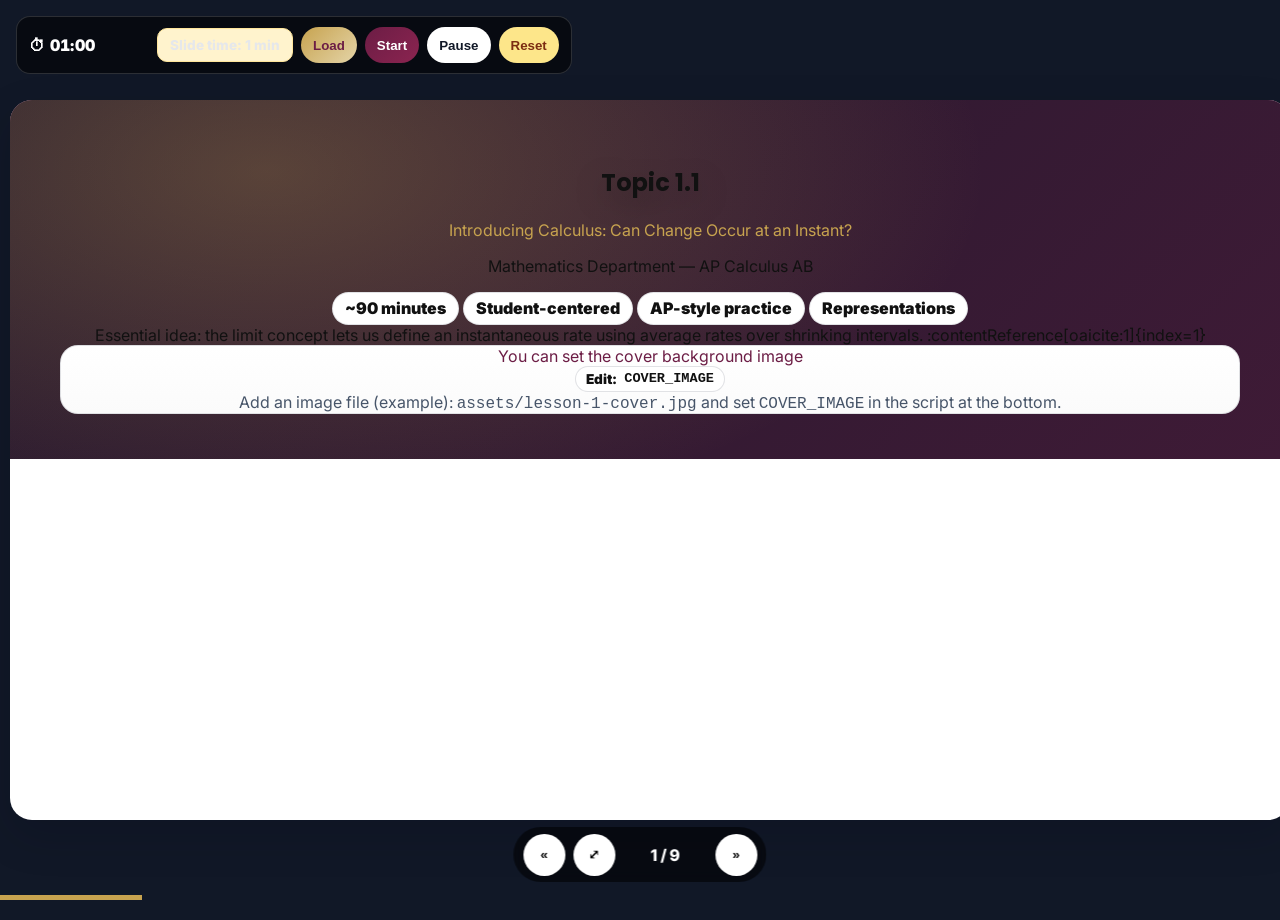
==== commit 6bf58cae: "Update lesson-1.html" ====
--- a/ab/lesson-1.html
+++ b/ab/lesson-1.html
@@ -3,7 +3,7 @@
 <head>
 <meta charset="utf-8"/>
 <meta name="viewport" content="width=device-width, initial-scale=1"/>
-<title>AP Calc AB • 1.1 — Can Change Occur at an Instant?</title>
+<title>AP Calc AB • Topic 1.1 — Can Change Occur at an Instant?</title>
 
 <link rel="preconnect" href="https://fonts.googleapis.com">
 <link rel="preconnect" href="https://fonts.gstatic.com" crossorigin>
@@ -27,27 +27,23 @@
     --primary2:#8B2450;
     --accent:#C7A34F;
     --accent2:#E4D4A8;
-
     --ink:#0f172a;
     --muted:#475569;
     --line:rgba(15,23,42,.12);
-
     --shadow:0 16px 44px rgba(2,6,23,.16);
-    --cover:url("");
-  }
-
+  }
   html,body{background:#111827;}
   #slides{box-shadow:var(--shadow); border-radius:22px;}
-
   .slide{align-items:stretch !important; text-align:left !important; justify-content:flex-start !important; gap:14px;}
   .slide.center{align-items:center !important; text-align:center !important; justify-content:center !important;}
-
   h1,h2,h3{font-family:Poppins,Inter,system-ui}
   .titleGlow{text-shadow:0 10px 30px rgba(0,0,0,.35);}
 
   .wrap{width:100%; max-width:1180px; margin:0 auto;}
   .twoCol{display:grid; grid-template-columns:1fr; gap:14px}
   @media (min-width:980px){.twoCol{grid-template-columns:1fr 1fr}}
+  .threeCol{display:grid; grid-template-columns:1fr; gap:14px}
+  @media (min-width:980px){.threeCol{grid-template-columns:1fr 1fr 1fr}}
 
   .card{
     background: linear-gradient(180deg,#fff 0%,#fbfbfb 100%);
@@ -117,7 +113,7 @@
   }
 
   .scrollbox{
-    max-height:175px;
+    max-height:180px;
     overflow:auto;
     border:1px dashed rgba(108,29,69,.25);
     border-radius:14px;
@@ -136,342 +132,326 @@
     color:var(--primary);
   }
 
-  .imgFrame{
-    border:1px dashed rgba(108,29,69,.35);
-    border-radius:16px;
-    padding:10px;
-    background: rgba(199,163,79,.08);
-    min-height:170px;
-    display:flex;
-    align-items:center;
-    justify-content:center;
-    text-align:center;
-    color: var(--primary);
-    font-weight:900;
-  }
-  .imgFrame small{display:block; font-weight:700; color: var(--muted); margin-top:6px}
-
-  /* Cover image layer */
+  /* Cover slide background */
   .cover{
+    background-size:cover;
+    background-position:center;
     position:relative;
-    border-radius:18px;
     overflow:hidden;
-    border:1px solid rgba(255,255,255,.25);
-    box-shadow:0 18px 60px rgba(0,0,0,.25);
   }
   .cover::before{
     content:"";
     position:absolute; inset:0;
-    background-image: var(--cover);
-    background-size: cover;
-    background-position:center;
-    filter: saturate(1.08) contrast(1.06) brightness(.92);
-    transform: scale(1.03);
-  }
-  .cover::after{
-    content:"";
-    position:absolute; inset:0;
-    background:
-      linear-gradient(135deg, rgba(108,29,69,.92) 0%, rgba(139,36,80,.82) 45%, rgba(108,29,69,.92) 100%),
-      radial-gradient(circle at 20% 20%, rgba(199,163,79,.24) 0%, transparent 55%),
-      radial-gradient(circle at 85% 30%, rgba(199,163,79,.18) 0%, transparent 50%);
-    mix-blend-mode: multiply;
-    opacity:.95;
-  }
-  .coverInner{
-    position:relative;
-    z-index:2;
-    padding:26px 26px 22px;
-    color:#fff;
-  }
-
-  /* Timer widget */
-  .timer{
-    border:1px solid var(--line);
-    border-radius:16px;
-    background:#fff;
+    background: radial-gradient(1200px 600px at 20% 20%, rgba(199,163,79,.30), rgba(0,0,0,0) 60%),
+                linear-gradient(135deg, rgba(17,24,39,.78), rgba(17,24,39,.50));
+  }
+  .cover > *{position:relative; z-index:1;}
+
+  /* Timer HUD */
+  #timerHUD{
+    position:fixed;
+    top:16px; left:16px;
+    z-index:60;
+    display:flex; align-items:center; gap:8px; flex-wrap:wrap;
     padding:10px 12px;
-  }
-  .timerTop{display:flex; flex-wrap:wrap; gap:10px; align-items:center; justify-content:space-between;}
-  .timerClock{
+    background: rgba(0,0,0,.55);
+    border:1px solid rgba(255,255,255,.15);
+    border-radius:14px;
+    backdrop-filter: blur(6px);
+  }
+  #timerHUD .t{
+    color:#fff; font-weight:900;
     font-variant-numeric:tabular-nums;
-    font-weight:900;
-    font-size:1.25rem;
-    color:var(--primary);
-  }
-  .timerMeta{font-weight:900; color:var(--muted)}
-  .timerBtns{display:flex; gap:8px; flex-wrap:wrap}
-  .tiny{font-size:.9rem}
+    letter-spacing:.3px;
+    min-width:120px;
+  }
+  #timerHUD .hint{
+    color:#e5e7eb; font-weight:800; font-size:.85rem;
+  }
+  #timerHUD button{
+    width:auto; height:36px;
+    border-radius:999px; border:none; cursor:pointer;
+    font-weight:900; padding:0 12px;
+  }
+  #timerHUD .load{background:linear-gradient(135deg,var(--accent),var(--accent2)); color:var(--primary);}
+  #timerHUD .go{background:linear-gradient(135deg,var(--primary),var(--primary2)); color:#fff;}
+  #timerHUD .stop{background:#fff; color:#111827;}
+  #timerHUD .reset{background:#fde68a; color:#7c2d12;}
 </style>
 </head>
 
 <body>
+
+<!-- Global timer HUD -->
+<div id="timerHUD" role="group" aria-label="Activity timer">
+  <div class="t">⏱ <span id="tLeft">00:00</span></div>
+  <div class="hint">Slide time: <span id="tPlan">—</span></div>
+  <button class="load" id="tLoad">Load</button>
+  <button class="go" id="tStart">Start</button>
+  <button class="stop" id="tPause">Pause</button>
+  <button class="reset" id="tReset">Reset</button>
+</div>
 
 <div id="deck" aria-live="polite">
   <div id="slides" class="relative">
     <div id="fsHint">Press <strong>F</strong> for fullscreen</div>
 
-    <!-- 0 • COVER -->
-    <section class="slide center bg-primary text-white">
-      <div class="wrap w-full">
-        <div class="cover">
-          <div class="coverInner">
-            <div class="flex items-center justify-between gap-4 flex-wrap">
-              <div class="flex items-center gap-4">
-                <img id="logoTop" alt="Logo" class="h-14 w-auto" onerror="this.style.display='none'"/>
-                <div>
-                  <div class="text-sm opacity-90" id="brandLine"></div>
-                  <h1 class="text-5xl md:text-6xl font-extrabold tracking-tight titleGlow">
-                    1.1 Introducing Calculus
-                  </h1>
-                  <p class="text-accent text-2xl md:text-3xl mt-2 font-semibold">
-                    Can Change Occur at an Instant?
-                  </p>
-                </div>
-              </div>
-
-              <div class="text-right">
-                <div class="pill">Total pacing: <span class="mono">90 min</span> (2 × 45)</div>
-                <div class="mt-2 text-sm opacity-95">
-                  Focus: average rate → “instant” via shrinking intervals (idea of limit)
-                </div>
-              </div>
-            </div>
-
-            <div class="mt-5 grid gap-3 md:grid-cols-3">
-              <div class="pill">Student-centered: Think–Pair–Share</div>
-              <div class="pill">Interactive lab + table generator</div>
-              <div class="pill">AP-style MCQ + Mini-FRQ (original)</div>
-            </div>
-
-            <div class="mt-4 text-sm opacity-90">
-              <b>Cover background image:</b> put an image at <span class="mono">assets/cover-1-1.jpg</span>
-              (or set <span class="mono">BRAND.cover</span> in <span class="mono">config/brand.js</span>).
-            </div>
-
-            <div class="mt-4 flex gap-2 flex-wrap justify-center">
-              <button class="btn gold" id="rerenderAll">Re-render KaTeX</button>
-              <button class="btn" id="jumpAgenda">Jump to Agenda</button>
-              <button class="btn primary" id="startClass">Start Class</button>
-            </div>
-          </div>
-        </div>
-
-        <div class="mt-4 text-center text-sm text-gray-200">
-          Navigation: <span class="pill">←</span> <span class="pill">→</span> • Fullscreen: <span class="pill">F</span>
+    <!-- 0 • Cover (Time: 1 min) -->
+    <section class="slide center cover bg-primary text-white" data-min="1" id="coverSlide">
+      <div class="wrap">
+        <div class="flex items-center gap-5 justify-center flex-wrap">
+          <img id="logoTop" alt="Logo" class="h-16 w-auto" onerror="this.style.display='none'"/>
+          <div class="text-center">
+            <h1 class="text-5xl md:text-6xl font-extrabold tracking-tight titleGlow">Topic 1.1</h1>
+            <p class="text-accent text-2xl md:text-3xl mt-2 font-semibold">
+              Introducing Calculus: Can Change Occur at an Instant?
+            </p>
+            <p class="mt-2 text-lg" id="brandLine"></p>
+            <div class="mt-3 flex flex-wrap gap-2 justify-center text-sm">
+              <span class="pill">~90 minutes</span>
+              <span class="pill">Student-centered</span>
+              <span class="pill">AP-style practice</span>
+              <span class="pill">Representations</span>
+            </div>
+            <div class="mt-4 text-sm text-gray-100">
+              Essential idea: the limit concept lets us define an instantaneous rate using average rates over shrinking intervals. :contentReference[oaicite:1]{index=1}
+            </div>
+          </div>
+        </div>
+
+        <div class="mt-6 card p-4 text-ink text-left">
+          <div class="flex items-center justify-between flex-wrap gap-2">
+            <div class="text-lg font-extrabold text-primary">You can set the cover background image</div>
+            <div class="badge">Edit: <span class="mono">COVER_IMAGE</span></div>
+          </div>
+          <div class="soft mt-2">
+            Add an image file (example): <span class="mono">assets/lesson-1-cover.jpg</span>
+            and set <span class="mono">COVER_IMAGE</span> in the script at the bottom.
+          </div>
         </div>
       </div>
     </section>
 
-    <!-- 1 • AGENDA (90 min) -->
-    <section class="slide">
+    <!-- 1 • Pacing + goals (Time: 3 min) -->
+    <section class="slide" data-min="3">
       <div class="wrap">
-        <h2 class="text-4xl font-extrabold text-primary">Agenda (2 classes • 90 minutes)</h2>
-        <div class="soft text-lg">كل نشاط هنا له وقت واضح. استخدم المؤقّت أسفل الجدول أثناء التدريس.</div>
+        <div class="flex items-start justify-between gap-3 flex-wrap">
+          <div>
+            <h2 class="text-4xl font-extrabold text-primary">Plan for 2 Classes (90 min total)</h2>
+            <div class="soft text-lg">Each slide has a planned time. Use the timer HUD to keep pace.</div>
+          </div>
+          <div class="flex gap-2 flex-wrap items-center">
+            <span class="badge">Planned: <b><span class="mono" data-plan>3</span> min</b></span>
+            <button class="btn gold" id="jumpLab">Jump to the Lab</button>
+          </div>
+        </div>
 
         <div class="twoCol mt-3">
           <div class="card p-5">
-            <h3 class="text-2xl font-bold text-primary mb-2">Class 1 (45 min)</h3>
+            <h3 class="text-2xl font-bold text-primary mb-2">Learning Targets (Topic 1.1)</h3>
+            <div class="callout text-lg">
+              By the end, you should be able to:
+              <ul class="list-disc list-inside mt-2 space-y-1">
+                <li><b>Interpret</b> “rate of change at an instant” using <b>average rates</b> over intervals containing that instant. :contentReference[oaicite:2]{index=2}</li>
+                <li>Explain why average rate is <b>undefined at a point</b> (division by zero issue). :contentReference[oaicite:3]{index=3}</li>
+                <li>Explain (informally) how a <b>limit</b> fixes this and creates an “instant” rate. :contentReference[oaicite:4]{index=4}</li>
+              </ul>
+            </div>
+            <div class="soft mt-3">
+              Suggested skill focus: <b>connecting representations</b> (graph/table/equation/verbal). :contentReference[oaicite:5]{index=5}
+            </div>
+          </div>
+
+          <div class="card p-5">
+            <h3 class="text-2xl font-bold text-primary mb-2">90-minute pacing map</h3>
             <table class="clean">
-              <thead>
-                <tr><th>Time</th><th>Activity</th><th>Student moves</th></tr>
-              </thead>
+              <thead><tr><th>Segment</th><th>Minutes</th><th>What students do</th></tr></thead>
               <tbody>
-                <tr><td>0–5</td><td>Hook + Essential Question</td><td>Notice/Wonder</td></tr>
-                <tr><td>5–12</td><td>Quickwrite + Pair share</td><td>Write → Share → Improve sentence</td></tr>
-                <tr><td>12–22</td><td>Average rate meaning</td><td>Units + interpretation</td></tr>
-                <tr><td>22–38</td><td>Interactive Lab (secants)</td><td>Slider → table → claim</td></tr>
-                <tr><td>38–45</td><td>Mini debrief</td><td>Exit slip (1 question)</td></tr>
+                <tr><td>Launch: Notice/Wonder</td><td>8</td><td>Observe + ask questions</td></tr>
+                <tr><td>Average rate from data</td><td>12</td><td>Compute + interpret</td></tr>
+                <tr><td>Interactive lab (shrinking intervals)</td><td>20</td><td>Experiment → claim → justify</td></tr>
+                <tr><td>Peer instruction (MCQ)</td><td>12</td><td>Vote → discuss → revote</td></tr>
+                <tr><td>AP-style Mini-FRQ</td><td>18</td><td>Setup + compute + interpret</td></tr>
+                <tr><td>Synthesis</td><td>8</td><td>Big idea + vocabulary</td></tr>
+                <tr><td>Exit ticket</td><td>12</td><td>Individual reflection + export</td></tr>
               </tbody>
             </table>
-          </div>
-
-          <div class="card p-5">
-            <h3 class="text-2xl font-bold text-primary mb-2">Class 2 (45 min)</h3>
-            <table class="clean">
-              <thead>
-                <tr><th>Time</th><th>Activity</th><th>Student moves</th></tr>
-              </thead>
-              <tbody>
-                <tr><td>0–5</td><td>Retrieval warm-up</td><td>2 quick questions</td></tr>
-                <tr><td>5–20</td><td>AP-style table estimation</td><td>Symmetric quotient + units</td></tr>
-                <tr><td>20–35</td><td>MCQ + Distractor analysis</td><td>Choose → justify → debate</td></tr>
-                <tr><td>35–42</td><td>Mini-FRQ write-up</td><td>Setup + value + interpretation</td></tr>
-                <tr><td>42–45</td><td>Exit ticket</td><td>Confidence + question</td></tr>
-              </tbody>
-            </table>
-
-            <div class="callout mt-3 text-lg">
-              Goal by end: students explain why “instantaneous change” needs an idea like a limit of average rates.
-            </div>
-          </div>
-        </div>
-
-        <div class="timer mt-4" data-min="5" data-title="Agenda setup (5 min)">
-          <div class="timerTop">
-            <div>
-              <div class="timerMeta">Timer</div>
-              <div class="timerClock">05:00</div>
-              <div class="soft tiny">Use for transitions and pacing.</div>
-            </div>
-            <div class="timerBtns">
-              <button class="btn primary tStart">Start</button>
-              <button class="btn tPause">Pause</button>
-              <button class="btn tReset">Reset</button>
-              <button class="btn gold tPlus">+1 min</button>
-              <button class="btn tMinus">-1 min</button>
-            </div>
-          </div>
-        </div>
-
+            <div class="soft mt-3 text-sm">
+              Built-in buffer time is included inside the Exit Ticket block.
+            </div>
+          </div>
+        </div>
       </div>
     </section>
 
-    <!-- 2 • CLASS 1: Hook -->
-    <section class="slide">
+    <!-- 2 • Launch: Notice/Wonder (Time: 8 min) -->
+    <section class="slide" data-min="8">
       <div class="wrap">
-        <div class="flex items-center justify-between gap-2 flex-wrap">
-          <h2 class="text-4xl font-extrabold text-primary">Class 1 • Hook (0–5 min)</h2>
-          <span class="pill">Student-centered</span>
+        <div class="flex items-start justify-between gap-3 flex-wrap">
+          <div>
+            <h2 class="text-4xl font-extrabold text-primary">Launch: Notice & Wonder</h2>
+            <div class="soft text-lg">
+              You’re a scientist first. A calculator second. A rule memorizer never.
+            </div>
+          </div>
+          <span class="badge">Planned: <b><span class="mono" data-plan>8</span> min</b></span>
         </div>
 
         <div class="twoCol mt-3">
           <div class="card p-5">
-            <h3 class="text-2xl font-bold text-primary mb-2">Image hook (add yours)</h3>
-            <div class="imgFrame">
-              Add image: speedometer / motion tracker / water tank level / population graph
-              <small>(Replace later with your real image.)</small>
-            </div>
-            <div class="mt-3 callout text-lg">
-              <b>Prompt:</b> “A speedometer shows a speed at a single instant. How can that be measured if we only know positions at times?”
+            <h3 class="text-2xl font-bold text-primary mb-2">Context: “Position over time”</h3>
+            <div class="callout text-lg">
+              Suppose a particle’s position is modeled by
+              \\[
+                s(t)=t^2 \\quad \\text{(meters)}, \\; t \\text{ in seconds.}
+              \\]
+              Average velocity on \\([a,b]\\) is
+              \\[
+                \\frac{s(b)-s(a)}{b-a}.
+              \\]
+            </div>
+            <div class="soft mt-3">
+              Question: If “instantaneous velocity at \\(t=2\\)” is real, what could it mean when you can’t take \\(b=a\\)?
             </div>
           </div>
 
           <div class="card p-5">
-            <h3 class="text-2xl font-bold text-primary mb-2">Notice & Wonder</h3>
+            <h3 class="text-2xl font-bold text-primary mb-2">Student work</h3>
+
             <div class="scrollbox">
-              <span class="scrollHint">Discuss</span>
+              <span class="scrollHint">Do</span>
               <div class="text-lg">
-                In pairs:
-                <ol class="list-decimal list-inside mt-2 space-y-1">
-                  <li>Write 2 “notices”.</li>
-                  <li>Write 2 “wonders”.</li>
-                  <li>Choose one wonder to share with class.</li>
-                </ol>
-              </div>
-            </div>
-            <div class="mt-3 callout text-lg">
-              Essential Question: <b>Can change occur at an instant?</b> If yes, how do we define it mathematically?
-            </div>
-          </div>
-        </div>
-
-        <div class="timer mt-4" data-min="5" data-title="Hook (5 min)"></div>
+                Individually (2 min): write 2 “Notices” and 2 “Wonders”.
+                <ul class="list-disc list-inside mt-2 space-y-1">
+                  <li><b>Notice</b>: what patterns do you see?</li>
+                  <li><b>Wonder</b>: what questions does this raise?</li>
+                </ul>
+                Partner (2 min): pick your best Wonder and make it more specific.
+                Share (4 min): vote on the class’s top 2 wonders.
+              </div>
+            </div>
+
+            <div class="mt-3 grid gap-2">
+              <label class="block text-sm font-extrabold text-primary">Notices</label>
+              <textarea id="notice" class="w-full border rounded p-2" rows="2" placeholder="I notice..."></textarea>
+              <label class="block text-sm font-extrabold text-primary">Wonders</label>
+              <textarea id="wonder" class="w-full border rounded p-2" rows="2" placeholder="I wonder..."></textarea>
+              <div class="flex gap-2 flex-wrap mt-1">
+                <button class="btn primary" id="saveNW">Save</button>
+                <button class="btn" id="exportNW">Export (JSON)</button>
+              </div>
+              <div id="nwFb" class="mt-1 font-extrabold"></div>
+            </div>
+          </div>
+        </div>
       </div>
     </section>
 
-    <!-- 3 • CLASS 1: Quickwrite -->
-    <section class="slide">
+    <!-- 3 • Average rate from data (Time: 12 min) -->
+    <section class="slide" data-min="12">
       <div class="wrap">
-        <h2 class="text-4xl font-extrabold text-primary">Class 1 • Quickwrite + Pair Share (5–12 min)</h2>
+        <div class="flex items-start justify-between gap-3 flex-wrap">
+          <div>
+            <h2 class="text-4xl font-extrabold text-primary">Average Rate of Change (Numbers + Meaning)</h2>
+            <div class="soft text-lg">Compute it. Then interpret it. Then argue about it.</div>
+          </div>
+          <span class="badge">Planned: <b><span class="mono" data-plan>12</span> min</b></span>
+        </div>
+
         <div class="twoCol mt-3">
           <div class="card p-5">
-            <h3 class="text-2xl font-bold text-primary mb-2">Quickwrite (3 min)</h3>
+            <h3 class="text-2xl font-bold text-primary mb-2">Interactive: pick the interval</h3>
+
+            <div class="callout text-lg">
+              Use \\(s(t)=t^2\\). Choose \\(a\\) and \\(b\\). Compute:
+              \\[
+                \\text{Avg rate} = \\frac{s(b)-s(a)}{b-a}.
+              \\]
+              Units?
+            </div>
+
+            <div class="gwrap mt-3">
+              <div class="gbar">
+                <div class="left">
+                  <span class="badge"><b>a</b>: <span id="aOut" class="mono"></span></span>
+                  <span class="badge"><b>b</b>: <span id="bOut" class="mono"></span></span>
+                  <span class="badge"><b>Avg</b>: <span id="avgOut" class="mono"></span></span>
+                </div>
+              </div>
+
+              <div class="gbar">
+                <div class="left">
+                  <label class="text-sm font-extrabold text-primary">a</label>
+                  <input id="a" type="range" min="50" max="350" value="150">
+                  <label class="text-sm font-extrabold text-primary">b</label>
+                  <input id="b" type="range" min="50" max="350" value="250">
+                </div>
+                <span id="avgBadge" class="badge warn">Explain what it means</span>
+              </div>
+
+              <svg id="avgSvg" viewBox="0 0 640 360" style="width:100%;height:auto;border:1px solid var(--line);border-radius:14px;background:#fff"></svg>
+
+              <div class="mt-3 overflow-auto">
+                <table class="clean" id="avgTable"></table>
+              </div>
+            </div>
+          </div>
+
+          <div class="card p-5">
+            <h3 class="text-2xl font-bold text-primary mb-2">Interpretation prompt (AP habit)</h3>
+
             <div class="scrollbox">
               <span class="scrollHint">Write</span>
               <div class="text-lg">
-                Write 3–5 sentences:
+                Write one sentence that includes:
                 <ul class="list-disc list-inside mt-2 space-y-1">
-                  <li>Define “average rate of change” in your words.</li>
-                  <li>Guess what “instantaneous rate of change” might mean.</li>
-                  <li>How could you estimate it from data?</li>
+                  <li>a value</li>
+                  <li>units</li>
+                  <li>context (“over the interval from … to …”)</li>
                 </ul>
               </div>
             </div>
-            <div class="mt-3 soft">
-              Target: clear language + units (AP habit).
-            </div>
-          </div>
-
-          <div class="card p-5">
-            <h3 class="text-2xl font-bold text-primary mb-2">Pair share (4 min)</h3>
-            <div class="callout text-lg">
-              Swap papers, circle the <b>best sentence</b>, and rewrite it to be more precise.
-            </div>
-            <div class="mt-3 text-lg">
-              Sentence starter:
-              \\[
-                \\text{“Over an interval, the average rate is }\\frac{\\Delta s}{\\Delta t}\\text{, which means…"}
-              \\]
-            </div>
-          </div>
-        </div>
-
-        <div class="timer mt-4" data-min="7" data-title="Quickwrite + Share (7 min)"></div>
+
+            <label class="block mt-3 text-sm font-extrabold text-primary">Your interpretation</label>
+            <textarea id="interpAvg" class="w-full border rounded p-2" rows="3" placeholder="From t=a to t=b, the average velocity is ... m/s, meaning ..."></textarea>
+
+            <div class="mt-3 callout text-lg">
+              Why this matters: average rate is undefined “at a point” because \\(b-a=0\\) would force division by zero. :contentReference[oaicite:6]{index=6}
+            </div>
+
+            <div class="mt-3 flex flex-wrap gap-2">
+              <button class="btn primary" id="checkUnits">Quick unit check</button>
+              <button class="btn" id="exportAvg">Export (CSV)</button>
+            </div>
+            <div id="unitFb" class="mt-2 font-extrabold"></div>
+          </div>
+        </div>
       </div>
     </section>
 
-    <!-- 4 • CLASS 1: Meaning of average rate -->
-    <section class="slide">
+    <!-- 4 • Interactive shrinking-interval lab (Time: 20 min) -->
+    <section class="slide" data-min="20">
       <div class="wrap">
-        <h2 class="text-4xl font-extrabold text-primary">Class 1 • Average Rate of Change (12–22 min)</h2>
-
-        <div class="twoCol mt-3">
-          <div class="card p-5">
-            <h3 class="text-2xl font-bold text-primary mb-2">Core idea</h3>
-            <div class="callout text-lg">
-              Average rate of change from \\(t=a\\) to \\(t=b\\) is
-              \\[
-                \\frac{s(b)-s(a)}{b-a}.
-              \\]
-              Units: \\(\\text{(output units)}/\\text{(input units)}\\).
-            </div>
-
-            <div class="mt-3 text-lg">
-              <b>Important:</b> At a single time instant (\\(b=a\\)), the fraction is undefined. So we can’t “plug in” a point for average rate.
-            </div>
-          </div>
-
-          <div class="card p-5">
-            <h3 class="text-2xl font-bold text-primary mb-2">Student task (8 min)</h3>
-            <div class="scrollbox">
-              <span class="scrollHint">Solve</span>
-              <div class="text-lg">
-                Let \\(s(t)\\) be position in meters, \\(t\\) in seconds.
-                <ol class="list-decimal list-inside mt-2 space-y-1">
-                  <li>What are the units of \\(\\frac{s(b)-s(a)}{b-a}\\)?</li>
-                  <li>If average rate from 2 to 6 is 3, interpret it physically.</li>
-                  <li>How could we estimate the speed at 4 using averages?</li>
-                </ol>
-              </div>
-            </div>
-            <div class="mt-3 callout text-lg">
-              Share 1 answer with class. Teacher collects 2–3 different interpretations.
-            </div>
-          </div>
-        </div>
-
-        <div class="timer mt-4" data-min="10" data-title="Average rate meaning (10 min)"></div>
-      </div>
-    </section>
-
-    <!-- 5 • CLASS 1: Interactive lab -->
-    <section class="slide">
-      <div class="wrap">
-        <div class="flex items-center justify-between gap-2 flex-wrap">
-          <h2 class="text-4xl font-extrabold text-primary">Class 1 • Interactive Lab: “Instant from Near” (22–38 min)</h2>
-          <span class="pill">Hands-on sliders</span>
-        </div>
-
-        <div class="soft text-lg">
-          Model: \\(s(t)=t^2\\). We estimate “instantaneous” change at \\(t_0\\) by shrinking \\(h\\) in the average rate:
-          \\[
-            \\frac{s(t_0+h)-s(t_0)}{h}.
-          \\]
+        <div class="flex items-start justify-between gap-3 flex-wrap">
+          <div>
+            <h2 class="text-4xl font-extrabold text-primary">Lab: Build “Instantaneous” from “Average”</h2>
+            <div class="soft text-lg">
+              You’ll shrink the interval and watch the average rate “settle” toward a number.
+            </div>
+          </div>
+          <span class="badge">Planned: <b><span class="mono" data-plan>20</span> min</b></span>
         </div>
 
         <div class="twoCol mt-3">
           <div class="gwrap">
+            <div class="callout text-lg">
+              Choose a target time \\(t_0\\). Let \\(h\\) be the interval size. Compute
+              \\[
+                \\frac{s(t_0+h)-s(t_0)}{h}.
+              \\]
+              Then shrink \\(h\\to 0\\). That’s the core limit idea. :contentReference[oaicite:7]{index=7}
+            </div>
+
             <div class="gbar">
               <div class="left">
                 <span class="badge"><b>Model</b>: <span class="mono">s(t)=t²</span></span>
@@ -488,342 +468,300 @@
 
             <div class="gbar">
               <div class="left">
-                <label class="text-sm font-extrabold text-primary">Choose t₀</label>
+                <label class="text-sm font-extrabold text-primary">t₀</label>
                 <input id="t0" type="range" min="50" max="350" value="200">
-                <label class="text-sm font-extrabold text-primary">Choose h</label>
+                <label class="text-sm font-extrabold text-primary">h</label>
                 <input id="h" type="range" min="5" max="200" value="120">
               </div>
+              <span id="trendBadge" class="badge warn">Shrink h → observe</span>
             </div>
 
             <div class="gbar">
               <div class="left">
-                <span class="badge"><b>Forward avg</b>: <span id="avgOut" class="mono"></span></span>
+                <span class="badge"><b>Forward avg</b>: <span id="fwdOut" class="mono"></span></span>
                 <span class="badge"><b>Symmetric avg</b>: <span id="symOut" class="mono"></span></span>
-              </div>
-              <span id="trendBadge" class="badge warn">Shrink h → observe</span>
+                <span class="badge"><b>Prediction</b>: <span id="predOut" class="mono">?</span></span>
+              </div>
             </div>
 
             <div class="mt-3 overflow-auto">
               <table class="clean" id="labTable"></table>
             </div>
+
+            <div class="mt-3 flex flex-wrap gap-2">
+              <button class="btn" id="labCSV">Export (CSV)</button>
+              <button class="btn" id="labJSON">Export (JSON)</button>
+            </div>
           </div>
 
           <div class="card p-5">
-            <h3 class="text-2xl font-bold text-primary mb-2">Student-centered protocol (16 min)</h3>
+            <h3 class="text-2xl font-bold text-primary mb-2">Student-centered structure (20 min)</h3>
+
             <div class="scrollbox">
-              <span class="scrollHint">Do</span>
+              <span class="scrollHint">Flow</span>
               <div class="text-lg">
-                <b>Think (3 min):</b> choose \\(t_0\\), shrink \\(h\\), and write what value the averages seem to approach.<br><br>
-                <b>Pair (6 min):</b> compare your approach values. If different, shrink \\(h\\) further and decide why.<br><br>
-                <b>Share (7 min):</b> each pair submits one claim:
-                <ul class="list-disc list-inside mt-2 space-y-1">
-                  <li>Approach value (number)</li>
-                  <li>Units</li>
-                  <li>One-sentence justification</li>
-                </ul>
-              </div>
-            </div>
+                <b>Round 1 (6 min):</b> Each partner chooses a different \\(t_0\\). Shrink \\(h\\). Record 3 values.<br>
+                <b>Round 2 (6 min):</b> Compare: do your rates “settle”? What number?<br>
+                <b>Round 3 (6 min):</b> Write a claim + evidence sentence (below).<br>
+                <b>Share (2 min):</b> One group shares a clean “claim-evidence” statement.
+              </div>
+            </div>
+
+            <div class="callout mt-3 text-lg">
+              Fill this in:
+              <div class="mt-2">
+                “As \\(h\\to 0\\), the average rate approaches ______, so the instantaneous rate at \\(t_0\\) is about ______.”
+              </div>
+            </div>
+
+            <div class="mt-3 flex flex-wrap gap-2 items-center">
+              <span class="pill">Approaches</span>
+              <input id="approachVal" class="border rounded px-2 py-2 w-40" placeholder="number">
+              <button class="btn primary" id="checkClaim">Check</button>
+            </div>
+            <div id="claimFb" class="mt-2 font-extrabold"></div>
+
+            <label class="block mt-3 text-sm font-extrabold text-primary">Your justification (2–3 sentences)</label>
+            <textarea id="justify" class="w-full border rounded p-2" rows="4"
+              placeholder="Evidence: when h is ..., average rate is ...; when h is smaller..., it gets closer to ...; therefore..."></textarea>
 
             <div class="mt-3 callout text-lg">
-              Claim template:
-              <br>
-              “As \\(h\\to 0\\), \\(\\frac{s(t_0+h)-s(t_0)}{h}\\) approaches <b>_____</b>, so the instantaneous rate at \\(t_0\\) is about <b>_____</b>.”
-            </div>
-
-            <div class="mt-3 flex flex-wrap gap-2 items-center">
-              <span class="pill">Your approach value</span>
-              <input id="approachVal" class="border rounded px-3 py-2 w-40" placeholder="number">
-              <button class="btn primary" id="checkClaim">Check</button>
-            </div>
-            <div id="claimFb" class="mt-2 font-extrabold"></div>
-
-            <div class="mt-3 flex gap-2 flex-wrap">
-              <button class="btn" id="labCSV">Export CSV</button>
-              <button class="btn" id="labJSON">Export JSON</button>
-            </div>
-          </div>
-        </div>
-
-        <div class="timer mt-4" data-min="16" data-title="Interactive Lab (16 min)"></div>
+              This is exactly the Topic 1.1 idea: instantaneous rate is understood via average rates over intervals containing that instant. :contentReference[oaicite:8]{index=8}
+            </div>
+          </div>
+        </div>
       </div>
     </section>
 
-    <!-- 6 • CLASS 1: Debrief -->
-    <section class="slide">
+    <!-- 5 • Peer Instruction MCQ (Time: 12 min) -->
+    <section class="slide" data-min="12">
       <div class="wrap">
-        <h2 class="text-4xl font-extrabold text-primary">Class 1 • Debrief (38–45 min)</h2>
-
-        <div class="card p-5 mt-3">
-          <div class="callout text-lg">
-            Today’s “definition idea” (no heavy formality yet):
-            \\[
-              \\text{Instantaneous rate at }t_0 \\approx \\text{values approached by average rates as the interval shrinks.}
-            \\]
-            In AP language: this becomes a <b>limit</b> next lesson.
-          </div>
-
-          <div class="twoCol mt-3">
-            <div class="card p-4">
-              <h3 class="text-xl font-bold text-primary mb-2">Retrieval exit (2 min)</h3>
+        <div class="flex items-start justify-between gap-3 flex-wrap">
+          <div>
+            <h2 class="text-4xl font-extrabold text-primary">Peer Instruction (AP-style MCQ)</h2>
+            <div class="soft text-lg">Vote → discuss → revote. Then we reveal the reasoning.</div>
+          </div>
+          <span class="badge">Planned: <b><span class="mono" data-plan>12</span> min</b></span>
+        </div>
+
+        <div class="twoCol mt-3">
+          <div class="card p-5">
+            <div class="flex items-center justify-between flex-wrap gap-2">
+              <h3 class="text-2xl font-bold text-primary">MCQ Generator (original items)</h3>
+              <div class="flex gap-2 flex-wrap">
+                <button class="btn" id="mcNew">New set</button>
+                <button class="btn primary" id="mcCheck">Check</button>
+                <button class="btn" id="mcReveal">Reveal all</button>
+              </div>
+            </div>
+
+            <div class="soft mt-2">
+              Time suggestion: <b>6 min</b> silent vote, <b>4 min</b> discussion, <b>2 min</b> revote + reveal.
+            </div>
+
+            <div id="mcList" class="grid gap-3 mt-3"></div>
+            <div id="mcFb" class="mt-2 font-extrabold"></div>
+          </div>
+
+          <div class="card p-5">
+            <h3 class="text-2xl font-bold text-primary mb-2">“Why” matters (AP habit)</h3>
+            <div class="callout text-lg">
+              Many AP points come from <b>interpretation</b> and <b>setup</b>, not just a final number.
+            </div>
+
+            <div class="scrollbox mt-3">
+              <span class="scrollHint">Talk</span>
               <div class="text-lg">
-                Answer quickly:
-                <ol class="list-decimal list-inside mt-2 space-y-1">
-                  <li>What does \\(\\frac{s(b)-s(a)}{b-a}\\) represent?</li>
-                  <li>Why can’t we set \\(b=a\\) for “instant”?</li>
-                </ol>
-              </div>
-            </div>
-
-            <div class="card p-4">
-              <h3 class="text-xl font-bold text-primary mb-2">Teacher quick close (5 min)</h3>
-              <div class="callout text-lg">
-                Tomorrow: you will learn formal limit notation (Topic 1.2).
-                Your lab data is the reason limits exist.
-              </div>
-            </div>
-          </div>
-        </div>
-
-        <div class="timer mt-4" data-min="7" data-title="Debrief (7 min)"></div>
+                Discussion prompts:
+                <ul class="list-disc list-inside mt-2 space-y-1">
+                  <li>Which answer choice is a <b>distractor</b> and why?</li>
+                  <li>What does the quotient represent: <b>average</b> or <b>instant</b>?</li>
+                  <li>What representation is being used (graph/table/equation/verbal)?</li>
+                </ul>
+              </div>
+            </div>
+
+            <div class="callout mt-3 text-lg">
+              Topic 1.1 is fundamentally about connecting representations while reasoning about change. :contentReference[oaicite:9]{index=9}
+            </div>
+          </div>
+        </div>
       </div>
     </section>
 
-    <!-- 7 • CLASS 2: Warm-up -->
-    <section class="slide">
+    <!-- 6 • AP-style Mini-FRQ (Time: 18 min) -->
+    <section class="slide" data-min="18">
       <div class="wrap">
-        <h2 class="text-4xl font-extrabold text-primary">Class 2 • Warm-up (0–5 min)</h2>
+        <div class="flex items-start justify-between gap-3 flex-wrap">
+          <div>
+            <h2 class="text-4xl font-extrabold text-primary">AP-style Mini-FRQ (Original)</h2>
+            <div class="soft text-lg">Setup → compute → interpret units → justify your method.</div>
+          </div>
+          <span class="badge">Planned: <b><span class="mono" data-plan>18</span> min</b></span>
+        </div>
 
         <div class="twoCol mt-3">
           <div class="card p-5">
-            <h3 class="text-2xl font-bold text-primary mb-2">2 quick questions</h3>
-            <div class="scrollbox">
-              <span class="scrollHint">Answer</span>
-              <div class="text-lg">
-                1) Units: If \\(s\\) is meters and \\(t\\) is seconds, what are the units of \\(\\frac{\\Delta s}{\\Delta t}\\)?<br><br>
-                2) Concept: Why does shrinking the interval help estimate “instantaneous” change?
-              </div>
-            </div>
-          </div>
-
-          <div class="card p-5">
-            <h3 class="text-2xl font-bold text-primary mb-2">Class goal</h3>
-            <div class="callout text-lg">
-              Today you’ll practice AP-style estimation:
-              <ul class="list-disc list-inside mt-2 space-y-1">
-                <li>Use symmetric difference quotient</li>
-                <li>State units</li>
-                <li>Interpret meaning in context</li>
-              </ul>
-            </div>
-          </div>
-        </div>
-
-        <div class="timer mt-4" data-min="5" data-title="Warm-up (5 min)"></div>
-      </div>
-    </section>
-
-    <!-- 8 • CLASS 2: AP-style table estimation -->
-    <section class="slide">
-      <div class="wrap">
-        <h2 class="text-4xl font-extrabold text-primary">Class 2 • AP-Style: Estimate from a Table (5–20 min)</h2>
-        <div class="soft text-lg">Original question (AP format), then student checking.</div>
-
-        <div class="twoCol mt-3">
-          <div class="card p-5">
-            <h3 class="text-2xl font-bold text-primary mb-2">Mini-FRQ (table)</h3>
+            <h3 class="text-2xl font-bold text-primary mb-2">Prompt</h3>
 
             <div class="scrollbox">
               <span class="scrollHint">Scroll ↕</span>
               <div class="text-lg">
-                The table shows position \\(s(t)\\) (meters) at times \\(t\\) (seconds).
+                A particle’s position \\(s(t)\\) (meters) is measured at selected times \\(t\\) (seconds).
                 <div class="mt-2 overflow-auto">
                   <table class="clean">
-                    <thead><tr><th>t</th><th>2.8</th><th>2.9</th><th>3.0</th><th>3.1</th><th>3.2</th></tr></thead>
-                    <tbody><tr><td>s(t)</td><td>7.84</td><td>8.41</td><td>9.00</td><td>9.61</td><td>10.24</td></tr></tbody>
+                    <thead><tr><th>t</th><th>1.8</th><th>1.9</th><th>2.0</th><th>2.1</th><th>2.2</th></tr></thead>
+                    <tbody><tr><td>s(t)</td><td>3.24</td><td>3.61</td><td>4.00</td><td>4.41</td><td>4.84</td></tr></tbody>
                   </table>
                 </div>
+
                 <ol class="list-decimal list-inside mt-3 space-y-1">
-                  <li>Estimate \\(s'(3)\\) using a <b>symmetric difference quotient</b>. Show setup.</li>
-                  <li>State units and interpret your answer.</li>
+                  <li>Find the average velocity on \\([1.9,2.1]\\). Show the quotient you use.</li>
+                  <li>Estimate \\(s'(2)\\) using a <b>symmetric</b> difference quotient. Show setup.</li>
+                  <li>State the units of \\(s'(2)\\) and interpret your estimate in context.</li>
+                  <li>Explain (1–2 sentences) why we use shrinking intervals to define an “instantaneous” rate. :contentReference[oaicite:10]{index=10}</li>
                 </ol>
               </div>
             </div>
 
-            <div class="mt-3 grid gap-2">
-              <div class="flex flex-wrap gap-2 items-center">
-                <span class="pill">Setup</span>
-                <input id="frSetup" class="border rounded px-3 py-2 flex-1"
-                       placeholder="e.g., (s(3.1)-s(2.9))/(3.1-2.9)">
-              </div>
-              <div class="flex flex-wrap gap-2 items-center">
-                <span class="pill">Estimate</span>
-                <input id="frVal" class="border rounded px-3 py-2 w-40" placeholder="number">
-                <span class="pill">Units</span>
-                <input id="frUnits" class="border rounded px-3 py-2 w-40" placeholder="m/s">
-              </div>
-              <label class="block text-sm font-extrabold text-primary">Interpretation (1–2 sentences)</label>
-              <textarea id="frInterp" class="w-full border rounded p-2" rows="3"
-                        placeholder="At t=3 seconds, the particle's instantaneous ..."></textarea>
-
-              <div class="flex flex-wrap gap-2">
-                <button class="btn primary" id="frCheck">Check</button>
-                <button class="btn" id="frReveal">Reveal</button>
-                <button class="btn" id="frCSV">CSV</button>
-                <button class="btn" id="frJSON">JSON</button>
-              </div>
-
-              <div id="frFb" class="mt-2 font-extrabold"></div>
-              <div id="frAns" class="mt-2"></div>
-            </div>
+            <div class="mt-3 flex flex-wrap gap-2">
+              <button class="btn primary" id="frCheck">Check numeric parts</button>
+              <button class="btn" id="frReveal">Reveal solution + rubric</button>
+              <button class="btn" id="frCSV">Export CSV</button>
+              <button class="btn" id="frJSON">Export JSON</button>
+            </div>
+
+            <div id="frFb" class="mt-2 font-extrabold"></div>
+            <div id="frAns" class="mt-2"></div>
           </div>
 
           <div class="card p-5">
-            <h3 class="text-2xl font-bold text-primary mb-2">Student discussion prompts</h3>
-            <div class="callout text-lg">
-              In pairs (10 min):
-              <ol class="list-decimal list-inside mt-2 space-y-1">
-                <li>Why symmetric around 3?</li>
-                <li>What would be a forward estimate? Is it better or worse?</li>
-                <li>What does your number mean physically?</li>
-              </ol>
-            </div>
-            <div class="mt-3 soft">
-              Expect students to justify: “This quotient is an average rate on a small interval, used to estimate the instantaneous rate at the center.”
-            </div>
-          </div>
-        </div>
-
-        <div class="timer mt-4" data-min="15" data-title="AP table estimation (15 min)"></div>
+            <h3 class="text-2xl font-bold text-primary mb-2">Student Response Box</h3>
+
+            <label class="block text-sm font-extrabold text-primary">1) Average velocity on [1.9,2.1]</label>
+            <div class="flex flex-wrap gap-2 items-center">
+              <span class="pill">Setup</span>
+              <input id="fr1setup" class="border rounded px-2 py-2 flex-1" placeholder="(s(2.1)-s(1.9))/(2.1-1.9)">
+              <span class="pill">Value</span>
+              <input id="fr1val" class="border rounded px-2 py-2 w-32" placeholder="number">
+            </div>
+
+            <label class="block mt-3 text-sm font-extrabold text-primary">2) Symmetric estimate of s'(2)</label>
+            <div class="flex flex-wrap gap-2 items-center">
+              <span class="pill">Setup</span>
+              <input id="fr2setup" class="border rounded px-2 py-2 flex-1" placeholder="(s(2.1)-s(1.9))/(2.1-1.9)">
+              <span class="pill">Value</span>
+              <input id="fr2val" class="border rounded px-2 py-2 w-32" placeholder="number">
+            </div>
+
+            <label class="block mt-3 text-sm font-extrabold text-primary">3) Units + interpretation</label>
+            <div class="flex flex-wrap gap-2 items-center">
+              <span class="pill">Units</span>
+              <input id="frUnits" class="border rounded px-2 py-2 w-32" placeholder="m/s">
+              <span class="pill">Interpretation</span>
+              <input id="frInterp" class="border rounded px-2 py-2 flex-1" placeholder="At t=2, the particle...">
+            </div>
+
+            <label class="block mt-3 text-sm font-extrabold text-primary">4) Why shrinking intervals? (1–2 sentences)</label>
+            <textarea id="frWhy" class="w-full border rounded p-2" rows="4"
+              placeholder="Average rate at a point is undefined because...; using a limit lets us define instantaneous rate..."></textarea>
+
+            <div class="callout mt-3 text-lg">
+              Tip: Use the words <b>average over an interval</b>, <b>shrinking interval</b>, and <b>approaches</b>.
+            </div>
+          </div>
+        </div>
       </div>
     </section>
 
-    <!-- 9 • CLASS 2: MCQ + distractor analysis -->
-    <section class="slide">
+    <!-- 7 • Synthesis (Time: 8 min) -->
+    <section class="slide" data-min="8">
       <div class="wrap">
-        <h2 class="text-4xl font-extrabold text-primary">Class 2 • MCQ: Distractor Analysis (20–35 min)</h2>
-
-        <div class="twoCol mt-3">
-          <div class="card p-5">
-            <h3 class="text-2xl font-bold text-primary mb-2">MCQ (original)</h3>
-            <div class="callout text-lg">
-              A student estimates the instantaneous rate at \\(t=3\\) using:
-              \\[
-                \\frac{s(3.2)-s(2.8)}{3.2-2.8}.
-              \\]
-              Which statement is most accurate?
-            </div>
-
-            <div class="mt-3 space-y-2 text-lg">
-              <label class="block"><input type="radio" name="mc1" value="A"> Always best because it uses more data.</label>
-              <label class="block"><input type="radio" name="mc1" value="B"> It estimates average rate on [2.8, 3.2], not guaranteed instant at 3.</label>
-              <label class="block"><input type="radio" name="mc1" value="C"> It equals instant at 3 because 3 is midpoint, always.</label>
-              <label class="block"><input type="radio" name="mc1" value="D"> Invalid because denominator is negative.</label>
-            </div>
-
-            <div class="mt-3 flex flex-wrap gap-2">
-              <button class="btn primary" id="mcCheck">Check</button>
-              <button class="btn" id="mcReveal">Reveal</button>
-            </div>
-
-            <div id="mcFb" class="mt-2 font-extrabold"></div>
-            <div id="mcAns" class="mt-2"></div>
-          </div>
-
-          <div class="card p-5">
-            <h3 class="text-2xl font-bold text-primary mb-2">Mini-debate protocol (15 min)</h3>
-            <div class="scrollbox">
-              <span class="scrollHint">Debate</span>
+        <div class="flex items-start justify-between gap-3 flex-wrap">
+          <div>
+            <h2 class="text-4xl font-extrabold text-primary">Synthesis: The Big Idea You Earned</h2>
+            <div class="soft text-lg">Now we name the thing you built by experimenting.</div>
+          </div>
+          <span class="badge">Planned: <b><span class="mono" data-plan>8</span> min</b></span>
+        </div>
+
+        <div class="card p-5 mt-3">
+          <div class="callout text-lg">
+            You discovered:
+            <ul class="list-disc list-inside mt-2 space-y-2">
+              <li>Average rate uses \\(\\frac{\\Delta s}{\\Delta t}\\) and needs an interval.</li>
+              <li>At a point, \\(\\Delta t=0\\) causes division-by-zero trouble, so average rate at a single instant is undefined. :contentReference[oaicite:11]{index=11}</li>
+              <li>The <b>limit concept</b> defines the instantaneous rate as the value that the average rates approach as intervals shrink. :contentReference[oaicite:12]{index=12}</li>
+            </ul>
+          </div>
+
+          <div class="twoCol mt-3">
+            <div class="card p-4">
+              <h3 class="text-xl font-bold text-primary mb-2">Vocabulary (student-friendly)</h3>
+              <ul class="list-disc list-inside text-lg space-y-2">
+                <li><b>Average rate of change</b>: “change per unit input over an interval.”</li>
+                <li><b>Instantaneous rate</b>: “what average rates approach as the interval shrinks.”</li>
+                <li><b>Representation</b>: the same idea shown by table, graph, equation, or words.</li>
+              </ul>
+            </div>
+
+            <div class="card p-4">
+              <h3 class="text-xl font-bold text-primary mb-2">Bridge to Topic 1.2</h3>
               <div class="text-lg">
-                <b>Step 1 (2 min):</b> Choose an answer silently.<br>
-                <b>Step 2 (5 min):</b> Pair up. Convince your partner using a clear “what does the quotient represent?” argument.<br>
-                <b>Step 3 (6 min):</b> Two pairs merge (group of 4). If you disagree, identify which word in the answer choice is wrong.<br>
-                <b>Step 4 (2 min):</b> Whole-class vote.
-              </div>
-            </div>
-            <div class="callout mt-3 text-lg">
-              AP habit: identify what an expression <b>means</b> before calculating anything.
-            </div>
-          </div>
-        </div>
-
-        <div class="timer mt-4" data-min="15" data-title="MCQ + debate (15 min)"></div>
+                Next you will learn the standard notation for “approaches”:
+                \\[
+                  \\lim_{x\\to a} f(x)=L.
+                \\]
+                Today you used the idea; next you will learn the language.
+              </div>
+              <div class="soft mt-2">
+                Your strongest skill today: connecting representations. :contentReference[oaicite:13]{index=13}
+              </div>
+            </div>
+          </div>
+        </div>
       </div>
     </section>
 
-    <!-- 10 • CLASS 2: Mini-FRQ write-up -->
-    <section class="slide">
+    <!-- 8 • Exit ticket (Time: 12 min) -->
+    <section class="slide" data-min="12">
       <div class="wrap">
-        <h2 class="text-4xl font-extrabold text-primary">Class 2 • Mini-FRQ Write-up (35–42 min)</h2>
-
-        <div class="twoCol mt-3">
-          <div class="card p-5">
-            <h3 class="text-2xl font-bold text-primary mb-2">AP write-up checklist</h3>
-            <div class="callout text-lg">
-              Full-credit pattern:
-              <ul class="list-disc list-inside mt-2 space-y-1">
-                <li><b>Setup</b>: show the symmetric quotient</li>
-                <li><b>Compute</b>: correct arithmetic</li>
-                <li><b>Units</b>: meters per second</li>
-                <li><b>Interpretation</b>: one sentence in context</li>
-              </ul>
-            </div>
-            <div class="mt-3 soft">
-              Teacher circulates and checks: students are stating what the expression represents.
-            </div>
-          </div>
-
-          <div class="card p-5">
-            <h3 class="text-2xl font-bold text-primary mb-2">Write your final response</h3>
-            <div class="scrollbox">
-              <span class="scrollHint">Write</span>
-              <div class="text-lg">
-                Final response must include:
-                \\[
-                  \\frac{s(3.1)-s(2.9)}{3.1-2.9}
-                \\]
-                then the numeric estimate and a context sentence.
-              </div>
-            </div>
-          </div>
-        </div>
-
-        <div class="timer mt-4" data-min="7" data-title="Mini-FRQ write-up (7 min)"></div>
-      </div>
-    </section>
-
-    <!-- 11 • EXIT TICKET -->
-    <section class="slide">
-      <div class="wrap">
-        <h2 class="text-4xl font-extrabold text-primary">Exit Ticket (42–45 min)</h2>
+        <div class="flex items-start justify-between gap-3 flex-wrap">
+          <div>
+            <h2 class="text-4xl font-extrabold text-primary">Exit Ticket (Individual)</h2>
+            <div class="soft text-lg">This is your “receipt” for the lesson.</div>
+          </div>
+          <span class="badge">Planned: <b><span class="mono" data-plan>12</span> min</b></span>
+        </div>
 
         <div class="card p-5 mt-3">
           <label class="block text-sm font-extrabold text-primary">
-            1) Why can’t average rate of change describe change at a single instant?
+            1) Explain why average rate of change is not defined at a single point (use math language).
           </label>
           <textarea id="e1" class="w-full border rounded p-2" rows="2"></textarea>
 
           <label class="block text-sm font-extrabold text-primary mt-3">
-            2) How does shrinking an interval around \\(t_0\\) help define “instantaneous” change?
+            2) In your own words: what does it mean to define an “instantaneous rate” using shrinking intervals?
           </label>
           <textarea id="e2" class="w-full border rounded p-2" rows="2"></textarea>
 
           <label class="block text-sm font-extrabold text-primary mt-3">
-            3) Confidence (one line) + one question you still have.
+            3) Give one example of “connecting representations” you used today.
           </label>
           <textarea id="e3" class="w-full border rounded p-2" rows="2"></textarea>
 
           <div class="mt-3 flex flex-wrap gap-2">
+            <button class="btn primary" id="eSave">Save</button>
             <button class="btn" id="eCSV">Export CSV</button>
             <button class="btn" id="eJSON">Export JSON</button>
           </div>
 
+          <div id="eFb" class="mt-2 font-extrabold"></div>
+
           <div class="callout mt-4 text-lg">
-            Next: <b>1.2 Defining Limits and Using Limit Notation</b>.
-            You already used the idea — next you’ll name it precisely.
-          </div>
-        </div>
-
-        <div class="timer mt-4" data-min="3" data-title="Exit Ticket (3 min)"></div>
+            Homework idea (optional): pick a real context (water level, distance, temperature) and describe how you’d estimate “instantaneous change” from data.
+          </div>
+        </div>
       </div>
     </section>
 
@@ -846,6 +784,31 @@
 </div>
 
 <script defer>
+/* ===================== COVER IMAGE (edit this) ===================== */
+/* Put an image into your repo (example): assets/lesson-1-cover.jpg
+ * Then set this path. You can also use a full URL.
+ */
+const COVER_IMAGE = "../assets/lesson-1-cover.jpg"; // <-- YOU EDIT THIS LINE
+
+/* ===================== Helpers ===================== */
+function clamp(v, lo, hi){ return Math.max(lo, Math.min(hi, v)); }
+function nearly(a,b,eps=1e-3){ return Math.abs(a-b)<=eps; }
+function normalizeInput(s){
+  const t=(s||"").trim().toUpperCase();
+  if(!t) return "";
+  if(/^[+-]?\d+(\.\d+)?$/.test(t)) return t;
+  if(/^[+-]?\d+\s*\/\s*\d+$/.test(t)){
+    const [a,b]=t.split("/").map(x=>Number(x.trim()));
+    if(b!==0) return String(a/b);
+  }
+  return t;
+}
+function fmt(v){
+  if(v === null) return "undef";
+  if(!Number.isFinite(v)) return "DNE";
+  return (Math.round(v*10000)/10000).toString();
+}
+
 /* ===================== Brand assets ===================== */
 function resolveAsset(p){
   if(!p) return "";
@@ -854,21 +817,19 @@
   if(p.startsWith("assets/")) return "../" + p; // lesson inside /ab/
   return p;
 }
-
 const BRAND = window.BRAND || {};
 document.getElementById("brandLine").textContent =
   (BRAND.schoolName ? BRAND.schoolName + " — " : "") + "AP Calculus AB";
 
-/* Logo */
+/* Cover background: prefer COVER_IMAGE, else BRAND.banner */
+(function setCover(){
+  const el=document.getElementById("coverSlide");
+  const img = COVER_IMAGE || resolveAsset(BRAND.banner || "");
+  if(img) el.style.backgroundImage = `url('${img}')`;
+})();
+
 const logo = document.getElementById("logoTop");
 logo.src = resolveAsset(BRAND.logo || "assets/logo.svg");
-
-/* Cover background image hook:
-   Option A: put image at assets/cover-1-1.jpg
-   Option B: set BRAND.cover = "assets/yourCover.jpg" in config/brand.js
-*/
-const coverPath = resolveAsset(BRAND.cover || "assets/cover-1-1.jpg");
-document.documentElement.style.setProperty("--cover", `url('${coverPath}')`);
 
 /* Apply brand colors if provided */
 (function applyBrand(){
@@ -883,122 +844,90 @@
 /* ===================== Deck init ===================== */
 const glossary = {
   avg: "<strong>Average rate of change</strong>: change in output divided by change in input over an interval.",
-  inst: "<strong>Instantaneous rate</strong>: defined using a limit idea (values approached as the interval shrinks).",
-  sym: "<strong>Symmetric difference quotient</strong>: uses points on both sides of a center to estimate an instantaneous rate."
+  inst: "<strong>Instantaneous rate</strong>: defined using a limit of average rates as the interval shrinks.",
+  rep: "<strong>Connecting representations</strong>: translate between graphs, tables, equations, and words."
 };
-const Deck = window.DeckEngine.initDeck({ deckTitle:"AB_1_1_InstantChange_90min", glossary });
-
-/* Force KaTeX render for safety */
-function renderAllMath(){
-  Deck.renderMath(document.body);
-}
-document.getElementById("rerenderAll").addEventListener("click", renderAllMath);
-
-/* Jump buttons */
-document.getElementById("jumpAgenda").addEventListener("click", ()=>Deck.show(1));
-document.getElementById("startClass").addEventListener("click", ()=>Deck.show(2));
-
-/* ===================== Timer widget ===================== */
-function pad2(n){ return String(n).padStart(2,"0"); }
-
-class Timer {
-  constructor(root, minutes, title){
-    this.root = root;
-    this.total = Math.max(0, Math.round(minutes*60));
-    this.left = this.total;
-    this.title = title || "Timer";
-    this.running = false;
-    this.tid = null;
-
-    this.build();
-    this.render();
-  }
-
-  build(){
-    if(this.root.children.length) return;
-
-    this.root.classList.add("timer");
-    this.root.innerHTML = `
-      <div class="timerTop">
-        <div>
-          <div class="timerMeta">${this.title}</div>
-          <div class="timerClock">00:00</div>
-          <div class="soft tiny">Start / Pause / Reset. Adjust +/- 1 min.</div>
-        </div>
-        <div class="timerBtns">
-          <button class="btn primary tStart">Start</button>
-          <button class="btn tPause">Pause</button>
-          <button class="btn tReset">Reset</button>
-          <button class="btn gold tPlus">+1 min</button>
-          <button class="btn tMinus">-1 min</button>
-        </div>
-      </div>
-    `;
-
-    this.clock = this.root.querySelector(".timerClock");
-    this.btnStart = this.root.querySelector(".tStart");
-    this.btnPause = this.root.querySelector(".tPause");
-    this.btnReset = this.root.querySelector(".tReset");
-    this.btnPlus  = this.root.querySelector(".tPlus");
-    this.btnMinus = this.root.querySelector(".tMinus");
-
-    this.btnStart.addEventListener("click", ()=>this.start());
-    this.btnPause.addEventListener("click", ()=>this.pause());
-    this.btnReset.addEventListener("click", ()=>this.reset());
-    this.btnPlus.addEventListener("click", ()=>this.add(60));
-    this.btnMinus.addEventListener("click", ()=>this.add(-60));
-  }
-
-  render(){
-    const m = Math.floor(this.left/60);
-    const s = this.left % 60;
-    this.clock.textContent = `${pad2(m)}:${pad2(s)}`;
-
-    // color feedback
-    this.clock.style.color = (this.left<=30) ? "#b91c1c" : (this.left<=120 ? "#9a3412" : getComputedStyle(document.documentElement).getPropertyValue("--primary").trim() || "#6C1D45");
-  }
-
-  tick(){
-    if(!this.running) return;
-    this.left = Math.max(0, this.left - 1);
-    this.render();
-    if(this.left===0){
-      this.pause();
-      try { Deck.confetti(); } catch(e){}
+const Deck = window.DeckEngine.initDeck({ deckTitle:"AB_Topic_1_1_InstantChange_90min", glossary });
+
+/* show planned minutes in badges */
+document.querySelectorAll("[data-plan]").forEach((el)=>{
+  const s = el.closest(".slide");
+  if(!s) return;
+  el.textContent = s.dataset.min || "—";
+});
+
+/* Jump to lab */
+document.getElementById("jumpLab").addEventListener("click", ()=>Deck.show(4));
+
+/* ===================== Timer ===================== */
+const tLeft = document.getElementById("tLeft");
+const tPlan = document.getElementById("tPlan");
+const btnLoad = document.getElementById("tLoad");
+const btnStart = document.getElementById("tStart");
+const btnPause = document.getElementById("tPause");
+const btnReset = document.getElementById("tReset");
+
+let timer = { total:0, remaining:0, id:null, running:false };
+
+function fmtTime(sec){
+  sec = Math.max(0, Math.floor(sec));
+  const m = Math.floor(sec/60);
+  const s = sec%60;
+  return `${String(m).padStart(2,"0")}:${String(s).padStart(2,"0")}`;
+}
+function timerRender(){
+  tLeft.textContent = fmtTime(timer.remaining);
+  if(timer.remaining === 0 && timer.running){
+    timer.running = false;
+    clearInterval(timer.id);
+    timer.id = null;
+  }
+}
+function timerLoadForSlide(){
+  const slide = document.querySelector(".slide.active");
+  const mins = Number(slide?.dataset?.min || 0);
+  tPlan.textContent = mins ? `${mins} min` : "—";
+  timer.total = mins*60;
+  timer.remaining = timer.total;
+  timerRender();
+}
+function timerStart(){
+  if(timer.running) return;
+  timer.running = true;
+  timer.id = setInterval(()=>{
+    timer.remaining -= 1;
+    timerRender();
+    if(timer.remaining<=0){
+      timer.remaining = 0;
+      timerRender();
+      Deck.confetti(window.innerWidth*0.25, window.innerHeight*0.2);
     }
-  }
-
-  start(){
-    if(this.running) return;
-    this.running = true;
-    this.tid = setInterval(()=>this.tick(), 1000);
-  }
-  pause(){
-    this.running = false;
-    if(this.tid) clearInterval(this.tid);
-    this.tid = null;
-  }
-  reset(){
-    this.pause();
-    this.left = this.total;
-    this.render();
-  }
-  add(sec){
-    this.left = Math.max(0, this.left + sec);
-    this.total = Math.max(this.left, this.total); // keep reset meaningful
-    this.render();
-  }
-}
-
-function initTimers(){
-  document.querySelectorAll(".timer[data-min]").forEach(el=>{
-    const min = Number(el.getAttribute("data-min")||"5");
-    const title = el.getAttribute("data-title") || "Timer";
-    new Timer(el, min, title);
-  });
-}
-
-/* ===================== SVG mini-plot toolkit ===================== */
+  }, 1000);
+}
+function timerPause(){
+  timer.running = false;
+  if(timer.id) clearInterval(timer.id);
+  timer.id = null;
+}
+function timerReset(){
+  timerPause();
+  timer.remaining = timer.total;
+  timerRender();
+}
+btnLoad.addEventListener("click", timerLoadForSlide);
+btnStart.addEventListener("click", timerStart);
+btnPause.addEventListener("click", timerPause);
+btnReset.addEventListener("click", timerReset);
+
+/* update timer plan on slide change */
+const oldOnChange = Deck.show;
+Deck.show = function(k){
+  oldOnChange.call(Deck, k);
+  timerLoadForSlide();
+};
+timerLoadForSlide();
+
+/* ===================== SVG tools ===================== */
 function svgEl(tag, attrs={}){
   const el=document.createElementNS("http://www.w3.org/2000/svg", tag);
   for(const k in attrs) el.setAttribute(k, attrs[k]);
@@ -1040,50 +969,122 @@
   svg.appendChild(svgEl("path",{d,fill:"none",stroke:"var(--primary)","stroke-width":"3","stroke-linecap":"round"}));
 }
 
-/* ===================== Interactive Lab logic ===================== */
-function nearly(a,b,eps=1e-3){ return Math.abs(a-b)<=eps; }
-function normalizeInput(s){
-  const t=(s||"").trim();
-  if(!t) return "";
-  if(/^[+-]?\d+(\.\d+)?$/.test(t)) return t;
-  if(/^[+-]?\d+\s*\/\s*\d+$/.test(t)){
-    const [a,b]=t.split("/").map(x=>Number(x.trim()));
-    if(b!==0) return String(a/b);
-  }
-  return t;
-}
-function fmt(v){
-  if(v===null || !Number.isFinite(v)) return "DNE";
-  return (Math.round(v*10000)/10000).toString();
-}
-
-const labSvg = document.getElementById("labSvg");
-const t0 = document.getElementById("t0");
-const h = document.getElementById("h");
-const t0Out = document.getElementById("t0Out");
-const hOut = document.getElementById("hOut");
-const avgOut = document.getElementById("avgOut");
-const symOut = document.getElementById("symOut");
-const trendBadge = document.getElementById("trendBadge");
-const labTable = document.getElementById("labTable");
-
-function s(t){ return t*t; }
+/* ===================== Notice/Wonder ===================== */
+document.getElementById("saveNW").addEventListener("click", ()=>{
+  const n = document.getElementById("notice").value.trim();
+  const w = document.getElementById("wonder").value.trim();
+  const fb = document.getElementById("nwFb");
+  if(!n || !w){
+    fb.textContent = "Add at least one notice and one wonder.";
+    fb.style.color = "#b91c1c";
+    return;
+  }
+  fb.textContent = "✅ Saved. Now share your best wonder with a partner.";
+  fb.style.color = "#15803d";
+});
+document.getElementById("exportNW").addEventListener("click", ()=>{
+  Deck.downloadJSON("AB_T1_1_notice_wonder.json", {
+    notice: document.getElementById("notice").value || "",
+    wonder: document.getElementById("wonder").value || ""
+  });
+});
+
+/* ===================== Average-rate interactive (Slide 3) ===================== */
+function s(t){ return t*t; } // meters
+const aR=document.getElementById("a");
+const bR=document.getElementById("b");
+const aOut=document.getElementById("aOut");
+const bOut=document.getElementById("bOut");
+const avgOut=document.getElementById("avgOut");
+const avgSvg=document.getElementById("avgSvg");
+const avgTable=document.getElementById("avgTable");
+const avgBadge=document.getElementById("avgBadge");
+
+function renderAvg(){
+  let a = Number(aR.value)/100;
+  let b = Number(bR.value)/100;
+  if(nearly(a,b,1e-6)) b += 0.01;
+  if(a>b){ const tmp=a; a=b; b=tmp; }
+  const avg = (s(b)-s(a))/(b-a);
+
+  aOut.textContent = a.toFixed(2);
+  bOut.textContent = b.toFixed(2);
+  avgOut.textContent = avg.toFixed(4);
+
+  avgBadge.className = "badge warn";
+  avgBadge.textContent = "Explain meaning + units";
+
+  avgSvg.innerHTML="";
+  const m=makeMapper(640,360, 0,4, 0,16);
+  drawAxes(avgSvg,m);
+  plot(avgSvg,m,s);
+  const y1=s(a), y2=s(b);
+  drawPoint(avgSvg,m,a,y1,{fill:"#111827",stroke:"#111827",r:6});
+  drawPoint(avgSvg,m,b,y2,{fill:"var(--accent)",stroke:"#111827",r:6});
+  avgSvg.appendChild(svgEl("line",{
+    x1:m.X(a), y1:m.Y(y1),
+    x2:m.X(b), y2:m.Y(y2),
+    stroke:"var(--primary2)", "stroke-width":"3"
+  }));
+
+  avgTable.innerHTML = `
+    <thead><tr><th>t</th><th>s(t)</th></tr></thead>
+    <tbody>
+      <tr><td>${a.toFixed(2)}</td><td>${y1.toFixed(4)}</td></tr>
+      <tr><td>${b.toFixed(2)}</td><td>${y2.toFixed(4)}</td></tr>
+    </tbody>
+  `;
+}
+aR.addEventListener("input", renderAvg);
+bR.addEventListener("input", renderAvg);
+renderAvg();
+
+document.getElementById("checkUnits").addEventListener("click", ()=>{
+  const fb=document.getElementById("unitFb");
+  fb.textContent = "✅ For s(t) in meters and t in seconds, average velocity has units m/s.";
+  fb.style.color = "#15803d";
+});
+document.getElementById("exportAvg").addEventListener("click", ()=>{
+  const a = Number(aR.value)/100;
+  const b = Number(bR.value)/100;
+  const A=Math.min(a,b), B=Math.max(a,b);
+  const avg = (s(B)-s(A))/(B-A);
+  Deck.downloadCSV("AB_T1_1_average_rate.csv", [
+    ["a","b","s(a)","s(b)","avg_rate","units","interpretation"],
+    [A,B,s(A),s(B),avg,"m/s",document.getElementById("interpAvg").value||""]
+  ]);
+});
+
+/* ===================== Lab (Slide 4) ===================== */
+const labSvg=document.getElementById("labSvg");
+const t0=document.getElementById("t0");
+const h=document.getElementById("h");
+const t0Out=document.getElementById("t0Out");
+const hOut=document.getElementById("hOut");
+const fwdOut=document.getElementById("fwdOut");
+const symOut=document.getElementById("symOut");
+const predOut=document.getElementById("predOut");
+const trendBadge=document.getElementById("trendBadge");
+const labTable=document.getElementById("labTable");
 
 function renderLab(){
-  const t0v = Number(t0.value)/100; // 0.5..3.5
-  const hv  = Number(h.value)/100;  // 0.05..2.00
-
-  t0Out.textContent = (Math.round(t0v*100)/100).toString();
-  hOut.textContent  = (Math.round(hv*100)/100).toString();
+  const t0v = Number(t0.value)/100;
+  const hv  = Number(h.value)/100;
+
+  t0Out.textContent = t0v.toFixed(2);
+  hOut.textContent  = hv.toFixed(2);
 
   const fwd = (s(t0v+hv)-s(t0v))/hv;
   const sym = (s(t0v+hv)-s(t0v-hv))/(2*hv);
-
-  avgOut.textContent = fmt(fwd);
-  symOut.textContent = fmt(sym);
+  fwdOut.textContent = fwd.toFixed(4);
+  symOut.textContent = sym.toFixed(4);
+  predOut.textContent = (2*t0v).toFixed(4); // for t^2, instant rate is 2t
+
+  trendBadge.className = hv < 0.25 ? "badge ok" : "badge warn";
+  trendBadge.textContent = hv < 0.25 ? "Nice! h is small → estimate stabilizes" : "Shrink h → observe";
 
   labSvg.innerHTML="";
-  const m = makeMapper(640,360, 0, 4, 0, 16);
+  const m=makeMapper(640,360, 0,4, 0,16);
   drawAxes(labSvg,m);
   plot(labSvg,m,s);
 
@@ -1097,156 +1098,275 @@
     stroke:"var(--primary2)", "stroke-width":"3"
   }));
 
-  trendBadge.className = hv < 0.25 ? "badge ok" : "badge warn";
-  trendBadge.textContent = hv < 0.25 ? "Nice! h is small → estimate stabilizes" : "Shrink h → observe";
-
-  const hsList = [1,0.5,0.2,0.1,0.05];
-  let html = `<thead><tr><th>h</th><th>Forward avg</th><th>Symmetric avg</th></tr></thead><tbody>`;
-  for(const hh of hsList){
-    const f=(s(t0v+hh)-s(t0v))/hh;
-    const sy=(s(t0v+hh)-s(t0v-hh))/(2*hh);
-    html += `<tr><td>${hh.toFixed(2)}</td><td>${f.toFixed(4)}</td><td>${sy.toFixed(4)}</td></tr>`;
+  const hsList=[1,0.5,0.2,0.1,0.05];
+  let html = `<thead><tr><th>h</th><th>forward avg</th><th>symmetric avg</th></tr></thead><tbody>`;
+  for(const hv2 of hsList){
+    const f=(s(t0v+hv2)-s(t0v))/hv2;
+    const sy=(s(t0v+hv2)-s(t0v-hv2))/(2*hv2);
+    html += `<tr><td>${hv2.toFixed(2)}</td><td>${f.toFixed(4)}</td><td>${sy.toFixed(4)}</td></tr>`;
   }
   html += `</tbody>`;
   labTable.innerHTML = html;
-  Deck.renderMath(labTable);
 }
 
 t0.addEventListener("input", renderLab);
 h.addEventListener("input", renderLab);
+renderLab();
 
 document.getElementById("hSmall").addEventListener("click", ()=>{
-  const cur = Number(h.value);
-  h.value = Math.max(5, Math.floor(cur*0.7));
+  h.value = Math.max(5, Math.floor(Number(h.value)*0.7));
   renderLab();
 });
 document.getElementById("resetLab").addEventListener("click", ()=>{
-  t0.value=200; h.value=120; renderLab();
+  t0.value=200; h.value=120;
+  renderLab();
 });
 
 document.getElementById("checkClaim").addEventListener("click", ()=>{
   const t0v = Number(t0.value)/100;
-  const trueInst = 2*t0v; // derivative of t^2 is 2t (idea preview)
+  const trueInst = 2*t0v;
   const user = Number(normalizeInput(document.getElementById("approachVal").value));
   const fb = document.getElementById("claimFb");
   if(!Number.isFinite(user)){
-    fb.textContent="Enter a number for your approach value.";
+    fb.textContent="Enter a number for your 'approaches' value.";
     fb.style.color="#b91c1c";
     return;
   }
   const ok = nearly(user, trueInst, 0.08);
-  fb.textContent = ok ? "✅ Strong! Your estimate matches the instantaneous rate (preview)." : "❌ Not yet—shrink h and use the symmetric column.";
+  fb.textContent = ok ? "✅ Strong. Your claim matches the instantaneous rate for this model." : "❌ Not yet. Shrink h more and compare symmetric averages.";
   fb.style.color = ok ? "#15803d" : "#b91c1c";
   if(ok) Deck.confetti();
 });
 
-/* Exports */
 document.getElementById("labCSV").addEventListener("click", ()=>{
   const t0v = Number(t0.value)/100;
-  const hsList=[1,0.5,0.2,0.1,0.05];
-  const rows=[["t0","h","avg_forward","avg_symmetric"]];
-  for(const hh of hsList){
-    rows.push([t0v, hh, (s(t0v+hh)-s(t0v))/hh, (s(t0v+hh)-s(t0v-hh))/(2*hh)]);
-  }
-  Deck.downloadCSV("AB_1_1_lab.csv", rows);
+  const rows=[["t0","h","forward_avg","symmetric_avg","prediction(2t0)"]];
+  [1,0.5,0.2,0.1,0.05].forEach(hv2=>{
+    rows.push([t0v,hv2,(s(t0v+hv2)-s(t0v))/hv2,(s(t0v+hv2)-s(t0v-hv2))/(2*hv2),2*t0v]);
+  });
+  Deck.downloadCSV("AB_T1_1_lab.csv", rows);
 });
 document.getElementById("labJSON").addEventListener("click", ()=>{
   const t0v = Number(t0.value)/100;
-  const hsList=[1,0.5,0.2,0.1,0.05];
-  const data=hsList.map(hh=>({
-    t0:t0v,
-    h:hh,
-    avg_forward:(s(t0v+hh)-s(t0v))/hh,
-    avg_symmetric:(s(t0v+hh)-s(t0v-hh))/(2*hh)
+  const data=[1,0.5,0.2,0.1,0.05].map(hv2=>({
+    t0:t0v, h:hv2,
+    forward:(s(t0v+hv2)-s(t0v))/hv2,
+    symmetric:(s(t0v+hv2)-s(t0v-hv2))/(2*hv2),
+    prediction:2*t0v
   }));
-  Deck.downloadJSON("AB_1_1_lab.json", data);
-});
-
-/* FRQ check */
+  Deck.downloadJSON("AB_T1_1_lab.json", data);
+});
+
+/* ===================== Peer instruction MCQ ===================== */
+const mcBank = [
+  {
+    stem:`Let \\(s(t)=t^2\\). The quotient \\(\\frac{s(2.1)-s(1.9)}{2.1-1.9}\\) represents:`,
+    choices:[
+      `instantaneous velocity at \\(t=2\\)`,
+      `average velocity on \\([1.9,2.1]\\)`,
+      `position at \\(t=2\\)`,
+      `acceleration at \\(t=2\\)`
+    ],
+    ans:1,
+    exp:`It uses two distinct times, so it is an average rate over an interval.`
+  },
+  {
+    stem:`Which statement is most accurate?`,
+    choices:[
+      `Average rate at a point is defined by setting \\(\\Delta t=0\\).`,
+      `Average rate at a point is undefined because it forces division by 0.`,
+      `Instantaneous rate is always the same as average rate on any interval.`,
+      `Units do not matter for rates of change.`
+    ],
+    ans:1,
+    exp:`At a single point, \\(b-a=0\\) causes division by zero; that’s why limits are used.`
+  },
+  {
+    stem:`A good estimate of \\(s'(2)\\) from table data uses:`,
+    choices:[
+      `a very wide interval far from 2`,
+      `a symmetric difference around 2 (values near 2)`,
+      `only \\(s(2)\\)`,
+      `any interval, because they all give the same result`
+    ],
+    ans:1,
+    exp:`Near, symmetric data tends to cancel bias and better approximates the instant rate.`
+  },
+  {
+    stem:`If \\(s\\) is in meters and \\(t\\) is in seconds, then \\(\\frac{\\Delta s}{\\Delta t}\\) has units:`,
+    choices:[`m`, `s`, `m/s`, `s/m`],
+    ans:2,
+    exp:`Rate units are output units per input unit.`
+  },
+  {
+    stem:`The core “calculus move” in Topic 1.1 is:`,
+    choices:[
+      `memorizing limit laws`,
+      `defining instant rate using the value that average rates approach as intervals shrink`,
+      `graphing everything`,
+      `avoiding real contexts`
+    ],
+    ans:1,
+    exp:`Topic 1.1 is about building instantaneous rate from average rates using the limit idea.`
+  },
+  {
+    stem:`If you compute \\(\\frac{s(2.4)-s(1.6)}{2.4-1.6}\\), what have you found?`,
+    choices:[
+      `a symmetric estimate of \\(s'(2)\\)`,
+      `an average rate over \\([1.6,2.4]\\)`,
+      `the exact instantaneous velocity at \\(t=2\\)`,
+      `a limit`
+    ],
+    ans:1,
+    exp:`It’s an average rate on that interval; it may be an estimate, but not automatically “the instant”.`
+  }
+];
+
+let mcSet=[];
+function shuffle(a){ return a.slice().sort(()=>Math.random()-0.5); }
+
+function buildMC(){
+  mcSet = shuffle(mcBank).slice(0,5);
+  const box=document.getElementById("mcList");
+  box.innerHTML="";
+  mcSet.forEach((it,i)=>{
+    const d=document.createElement("div");
+    d.className="card p-4";
+    d.innerHTML = `
+      <div class="scrollbox">
+        <span class="scrollHint">Vote</span>
+        <div class="text-lg"><b>${i+1}.</b> ${it.stem}</div>
+      </div>
+      <div class="mt-2 text-lg">
+        ${it.choices.map((c,idx)=>`
+          <div><label><input type="radio" name="mc${i}" value="${idx}"> ${c}</label></div>
+        `).join("")}
+      </div>
+      <div id="mcWhy${i}" class="mt-2 mono text-sm"></div>
+    `;
+    box.appendChild(d);
+  });
+  document.getElementById("mcFb").textContent="";
+  Deck.renderMath(box);
+}
+buildMC();
+
+document.getElementById("mcNew").addEventListener("click", buildMC);
+document.getElementById("mcCheck").addEventListener("click", ()=>{
+  let ok=0;
+  mcSet.forEach((it,i)=>{
+    const sel=(document.querySelector(`input[name="mc${i}"]:checked`)||{}).value;
+    const why=document.getElementById(`mcWhy${i}`);
+    const good = String(sel)===String(it.ans);
+    why.textContent = (good?"✅ ":"❌ ")+it.exp;
+    why.style.color = good ? "#15803d" : "#b91c1c";
+    if(good) ok++;
+  });
+  const fb=document.getElementById("mcFb");
+  fb.textContent = ok===mcSet.length ? "✅ Perfect set." : `Score: ${ok}/${mcSet.length}`;
+  fb.style.color = ok===mcSet.length ? "#15803d" : "#9a3412";
+  if(ok===mcSet.length) Deck.confetti();
+});
+document.getElementById("mcReveal").addEventListener("click", ()=>{
+  mcSet.forEach((it,i)=>{
+    const why=document.getElementById(`mcWhy${i}`);
+    why.textContent = `✅ Correct: ${it.choices[it.ans]} — ${it.exp}`;
+    why.style.color = "#15803d";
+  });
+});
+
+/* ===================== FRQ check ===================== */
 document.getElementById("frCheck").addEventListener("click", ()=>{
-  const est = Number(normalizeInput(document.getElementById("frVal").value));
-  const fb = document.getElementById("frFb");
-  const ok = Number.isFinite(est) && nearly(est, 6, 0.02);
-  fb.textContent = ok ? "✅ Correct estimate (6). Now check units + interpretation quality." : "❌ Re-check your symmetric difference quotient arithmetic.";
-  fb.style.color = ok ? "#15803d" : "#b91c1c";
-  if(ok) Deck.confetti();
-});
+  const fb=document.getElementById("frFb");
+  const v1=Number(normalizeInput(document.getElementById("fr1val").value));
+  const v2=Number(normalizeInput(document.getElementById("fr2val").value));
+
+  // avg on [1.9,2.1] = (4.41 - 3.61) / 0.2 = 4
+  const ok1=Number.isFinite(v1) && nearly(v1, 4, 0.02);
+  // symmetric estimate at 2 uses same quotient here, equals 4
+  const ok2=Number.isFinite(v2) && nearly(v2, 4, 0.02);
+
+  fb.textContent = `${ok1?"✅":"❌"} Part 1 numeric • ${ok2?"✅":"❌"} Part 2 numeric`;
+  fb.style.color = (ok1&&ok2) ? "#15803d" : "#b91c1c";
+  if(ok1&&ok2) Deck.confetti();
+});
+
 document.getElementById("frReveal").addEventListener("click", ()=>{
-  const box = document.getElementById("frAns");
-  box.innerHTML = `<div class="callout text-lg">
-    Symmetric estimate at 3:
-    \\[
-      \\frac{s(3.1)-s(2.9)}{3.1-2.9}
-      =\\frac{9.61-8.41}{0.2}=6.
-    \\]
-    Units: meters/second. Interpretation: at \\(t=3\\) s, instantaneous velocity is about \\(6\\) m/s.
-  </div>`;
+  const box=document.getElementById("frAns");
+  box.innerHTML = `
+    <div class="callout text-lg">
+      <b>Solution outline</b><br><br>
+      <b>1)</b> Avg velocity on \\([1.9,2.1]\\):
+      \\[
+        \\frac{s(2.1)-s(1.9)}{2.1-1.9}=\\frac{4.41-3.61}{0.2}=4.
+      \\]<br>
+      <b>2)</b> Symmetric estimate of \\(s'(2)\\) using nearby times:
+      \\[
+        \\frac{s(2.1)-s(1.9)}{2.1-1.9}=4.
+      \\]<br>
+      <b>3)</b> Units: \\(\\frac{\\text{meters}}{\\text{seconds}}=\\text{m/s}\\). Interpretation: at \\(t=2\\) seconds, the particle’s instantaneous velocity is about \\(4\\) m/s.<br><br>
+      <b>4)</b> Average rate at a single point is undefined because it requires division by \\(0\\). The limit idea defines the instantaneous rate as the value average rates approach as the interval shrinks. :contentReference[oaicite:14]{index=14}
+      <hr style="margin:10px 0;border:none;border-top:1px solid rgba(15,23,42,.12)"/>
+      <b>Quick rubric (informal)</b>
+      <ul class="list-disc list-inside mt-2">
+        <li>1 pt: correct setup for average rate</li>
+        <li>1 pt: correct computation</li>
+        <li>1 pt: correct symmetric estimate + setup</li>
+        <li>1 pt: units + interpretation sentence</li>
+        <li>1 pt: explanation using “shrinking interval / approaches / limit idea”</li>
+      </ul>
+    </div>
+  `;
   Deck.renderMath(box);
 });
+
 document.getElementById("frCSV").addEventListener("click", ()=>{
-  const rows=[["setup","estimate","units","interpretation"],[
-    document.getElementById("frSetup").value||"",
-    document.getElementById("frVal").value||"",
+  Deck.downloadCSV("AB_T1_1_minifrq.csv", [[
+    "part1_setup","part1_value","part2_setup","part2_value","units","interpretation","why"
+  ],[
+    document.getElementById("fr1setup").value||"",
+    document.getElementById("fr1val").value||"",
+    document.getElementById("fr2setup").value||"",
+    document.getElementById("fr2val").value||"",
     document.getElementById("frUnits").value||"",
-    document.getElementById("frInterp").value||""
-  ]];
-  Deck.downloadCSV("AB_1_1_minifrq.csv", rows);
+    document.getElementById("frInterp").value||"",
+    document.getElementById("frWhy").value||""
+  ]]);
 });
 document.getElementById("frJSON").addEventListener("click", ()=>{
-  Deck.downloadJSON("AB_1_1_minifrq.json", {
-    setup:document.getElementById("frSetup").value||"",
-    estimate:document.getElementById("frVal").value||"",
+  Deck.downloadJSON("AB_T1_1_minifrq.json", {
+    p1:{setup:document.getElementById("fr1setup").value||"", value:document.getElementById("fr1val").value||""},
+    p2:{setup:document.getElementById("fr2setup").value||"", value:document.getElementById("fr2val").value||""},
     units:document.getElementById("frUnits").value||"",
-    interpretation:document.getElementById("frInterp").value||""
+    interpretation:document.getElementById("frInterp").value||"",
+    why:document.getElementById("frWhy").value||""
   });
 });
 
-/* MCQ check */
-document.getElementById("mcCheck").addEventListener("click", ()=>{
-  const sel=(document.querySelector('input[name="mc1"]:checked')||{}).value;
-  const fb=document.getElementById("mcFb");
-  if(!sel){
-    fb.textContent="Choose an answer.";
-    fb.style.color="#b91c1c";
-    return;
-  }
-  const ok = (sel==="B");
-  fb.textContent = ok ? "✅ Correct. It’s an average rate on [2.8, 3.2], not automatically the instant at 3." : "❌ Not quite. Ask: what interval does that quotient represent?";
-  fb.style.color = ok ? "#15803d" : "#b91c1c";
-  if(ok) Deck.confetti();
-});
-document.getElementById("mcReveal").addEventListener("click", ()=>{
-  const box=document.getElementById("mcAns");
-  box.innerHTML = `<div class="callout text-lg">
-    \\[
-      \\frac{s(3.2)-s(2.8)}{3.2-2.8}
-    \\]
-    is the <b>average</b> rate over \\([2.8,3.2]\\). It may be a rough estimate, but it is not guaranteed to equal the instantaneous rate at 3.
-  </div>`;
-  Deck.renderMath(box);
-});
-
-/* Exit ticket export */
+/* ===================== Exit ticket ===================== */
+document.getElementById("eSave").addEventListener("click", ()=>{
+  const fb=document.getElementById("eFb");
+  fb.textContent="✅ Saved locally (use Export to download).";
+  fb.style.color="#15803d";
+});
 document.getElementById("eCSV").addEventListener("click", ()=>{
-  Deck.downloadCSV("AB_1_1_exit.csv", [["Q1","Q2","Q3"],[
+  Deck.downloadCSV("AB_T1_1_exit.csv", [["q1","q2","q3"],[
     document.getElementById("e1").value||"",
     document.getElementById("e2").value||"",
     document.getElementById("e3").value||""
   ]]);
 });
 document.getElementById("eJSON").addEventListener("click", ()=>{
-  Deck.downloadJSON("AB_1_1_exit.json", {
+  Deck.downloadJSON("AB_T1_1_exit.json", {
     q1:document.getElementById("e1").value||"",
     q2:document.getElementById("e2").value||"",
     q3:document.getElementById("e3").value||""
   });
 });
 
-/* Init */
+/* ===================== Ensure math renders on first load ===================== */
 document.addEventListener("DOMContentLoaded", ()=>{
-  initTimers();
-  renderLab();
-  renderAllMath();
+  Deck.renderMath(document.body);
 });
 </script>
 
